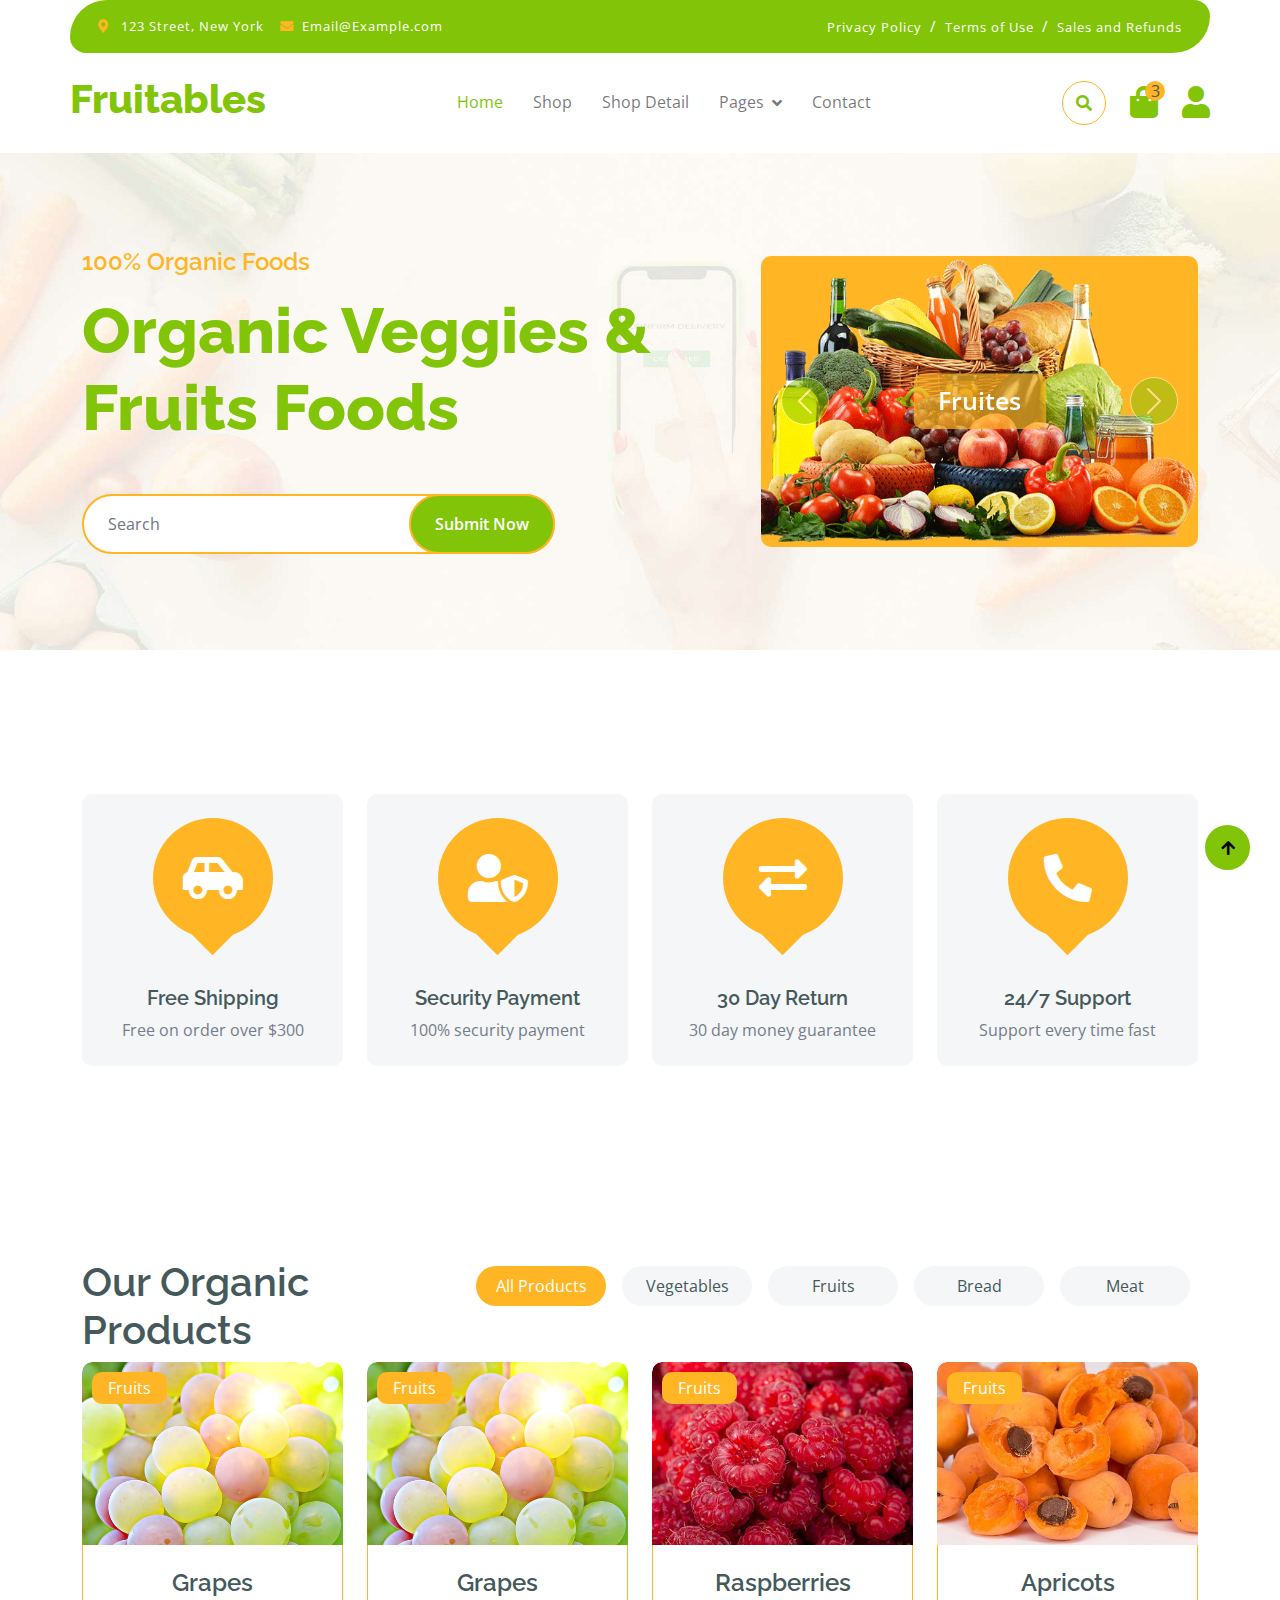
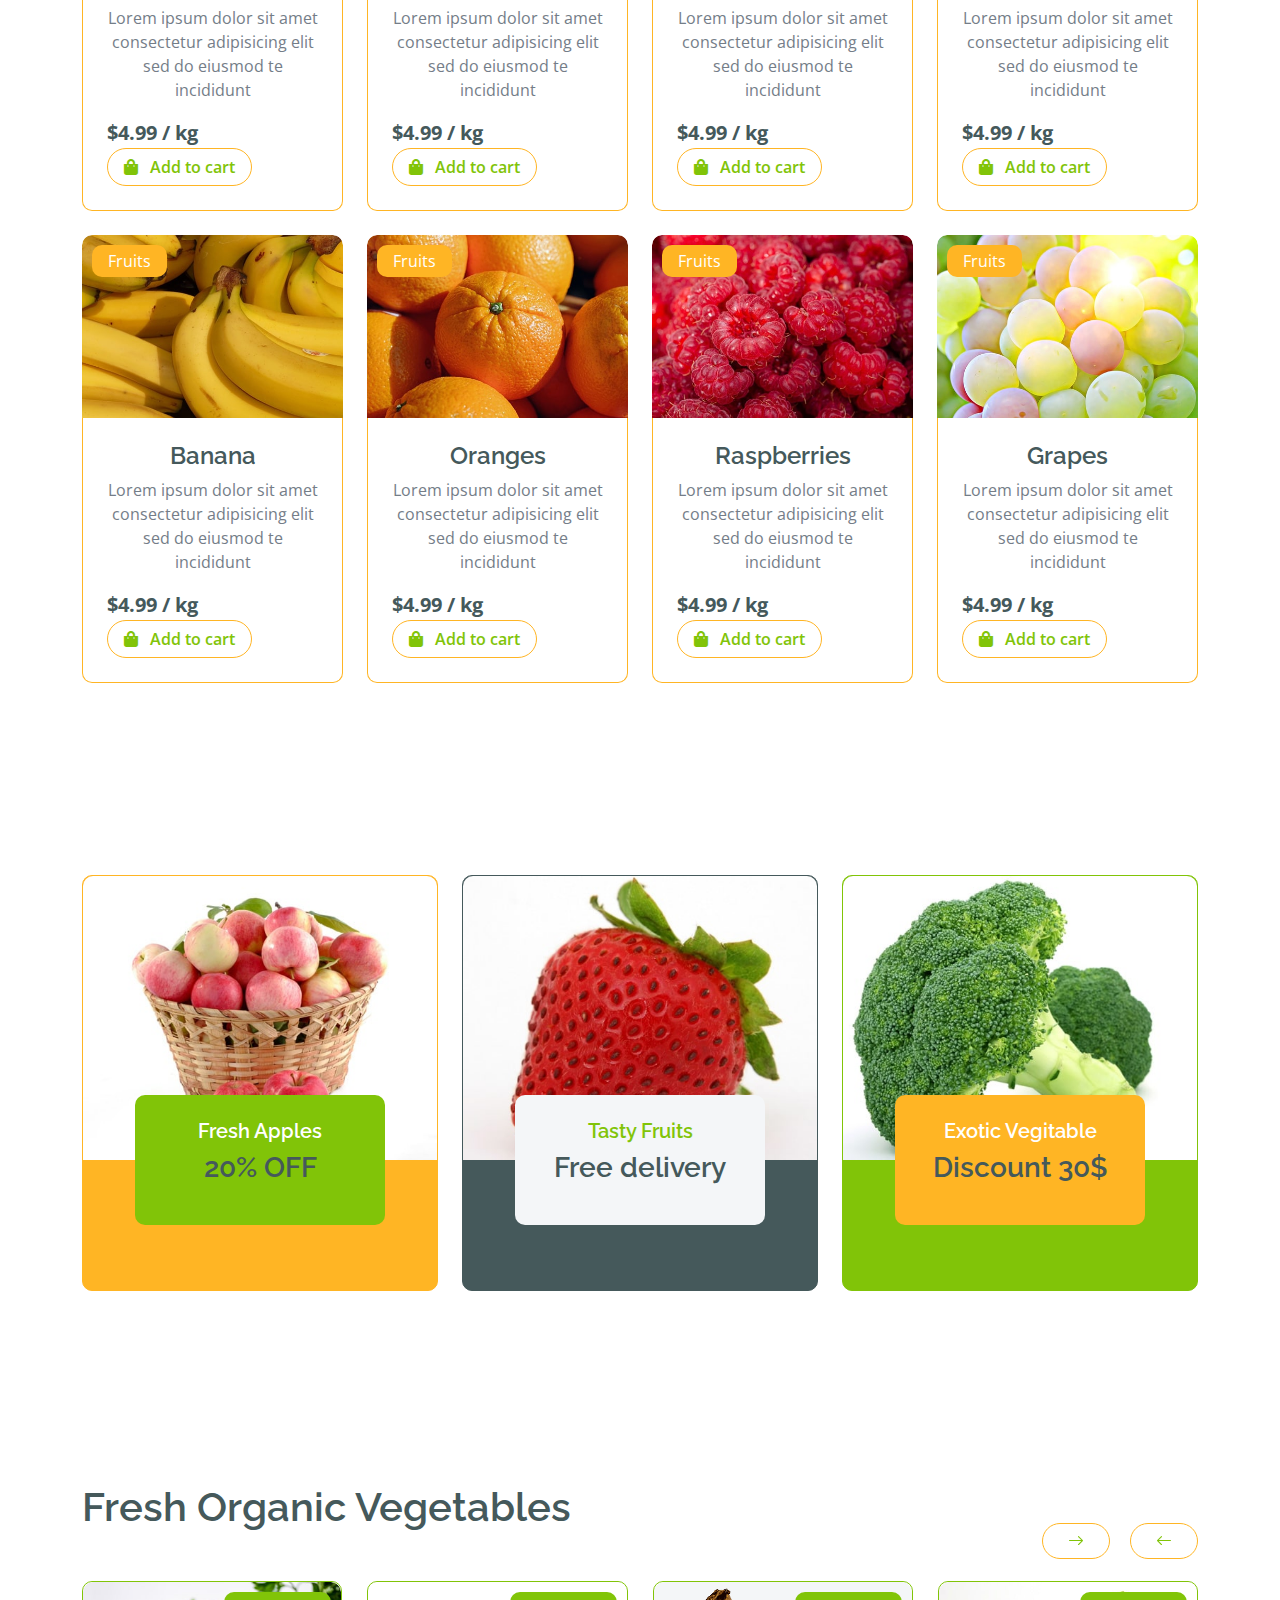
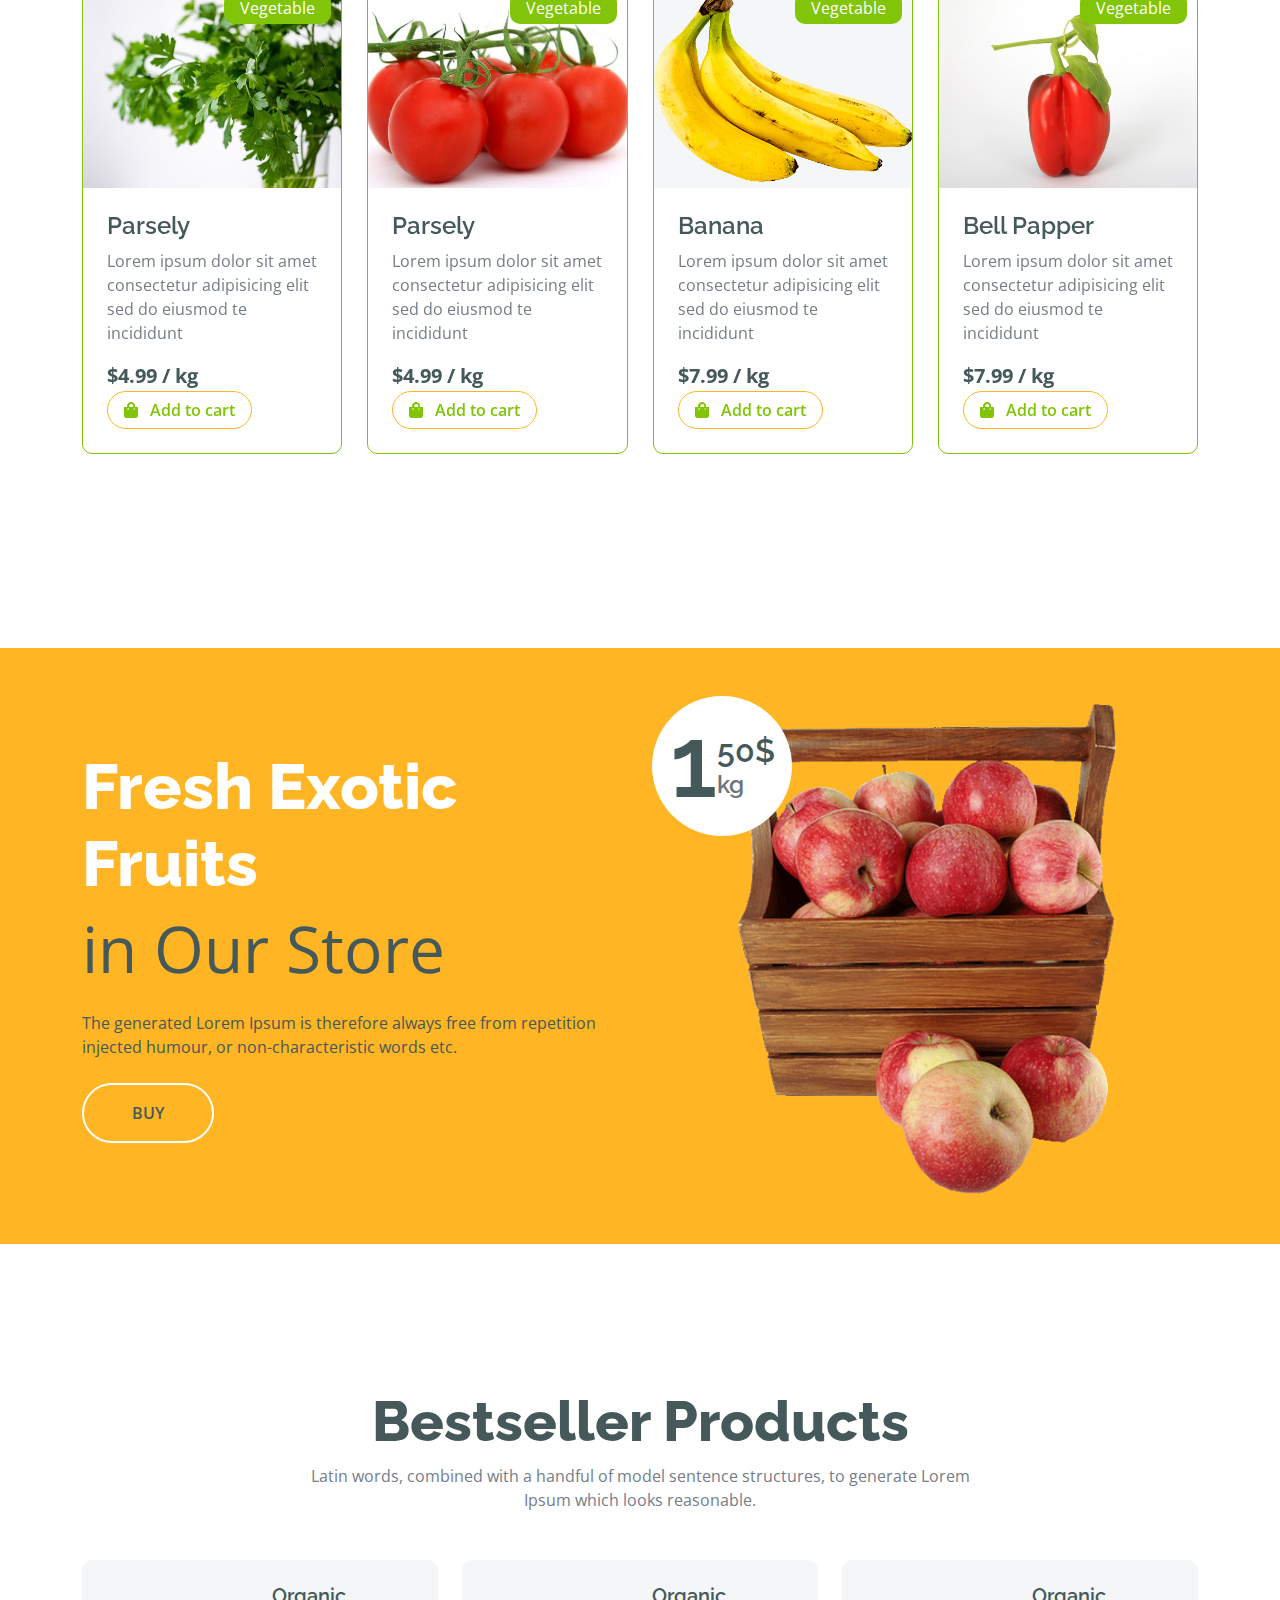
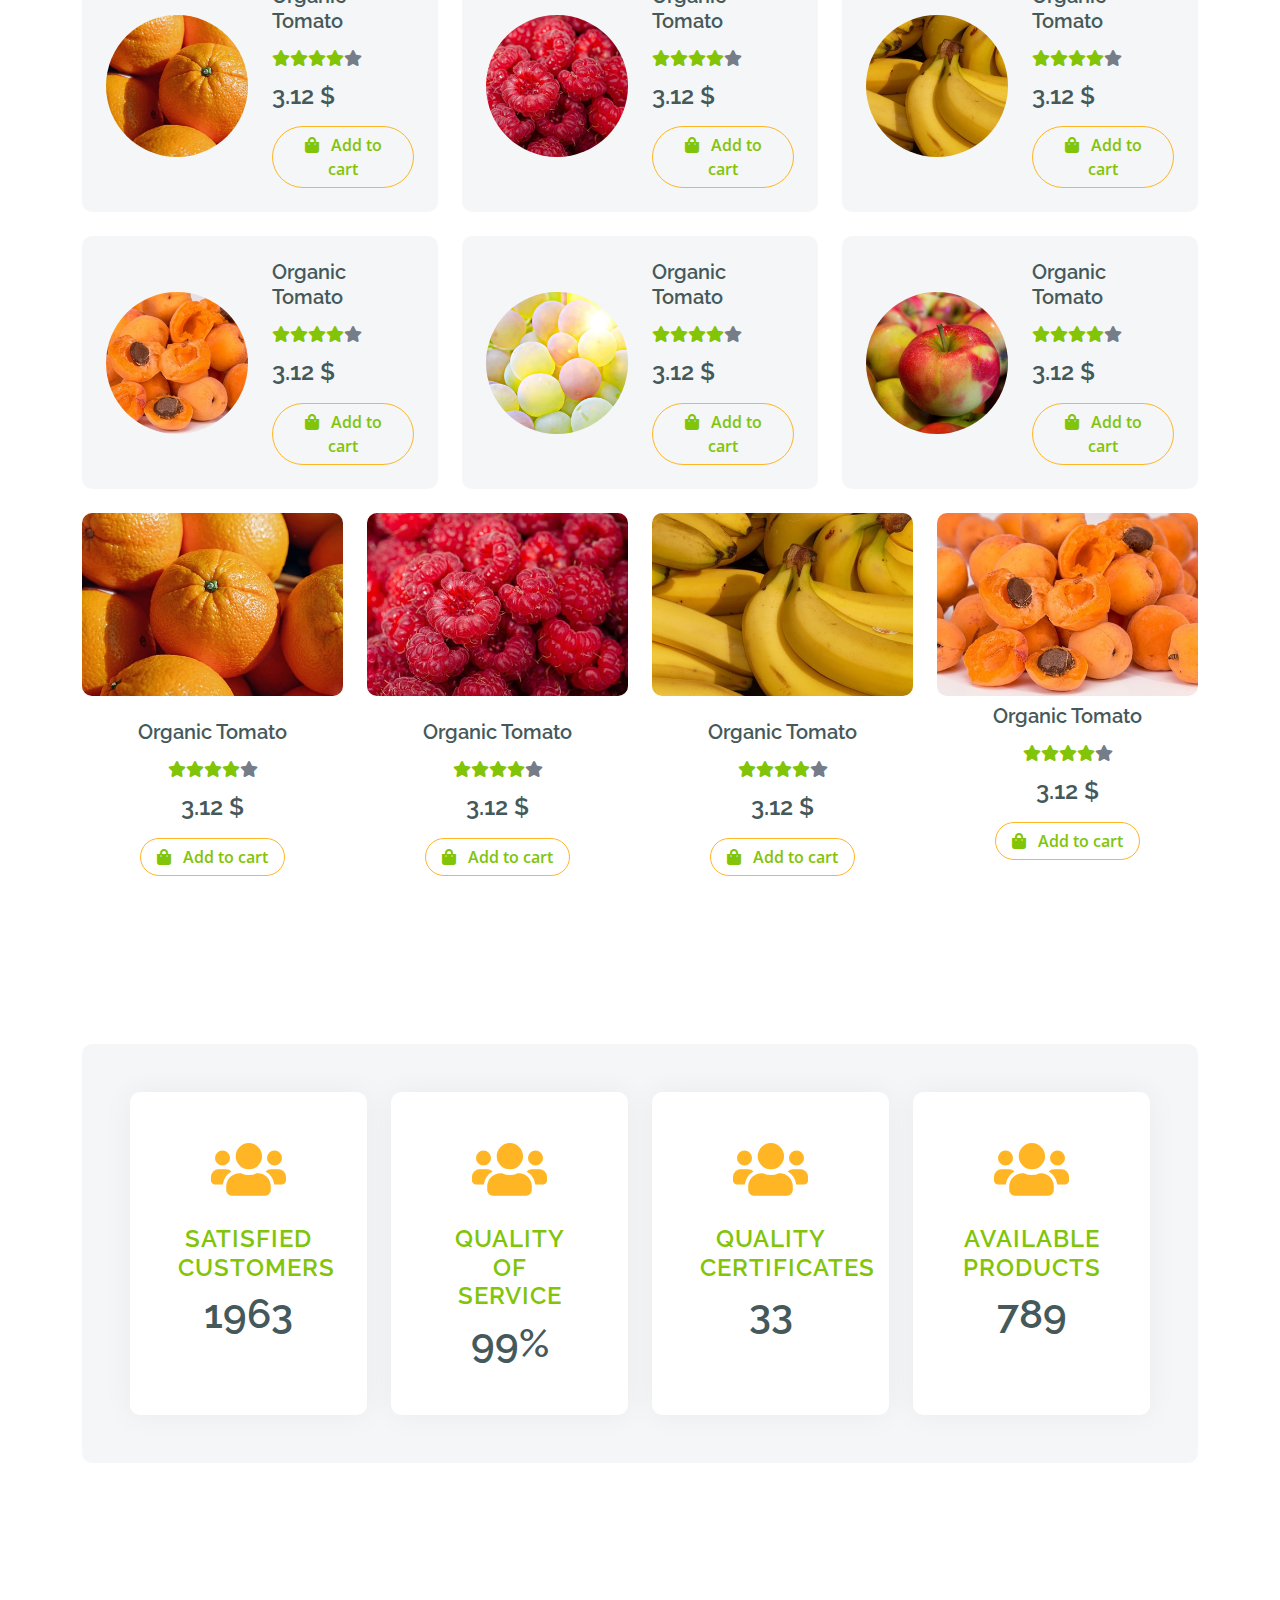
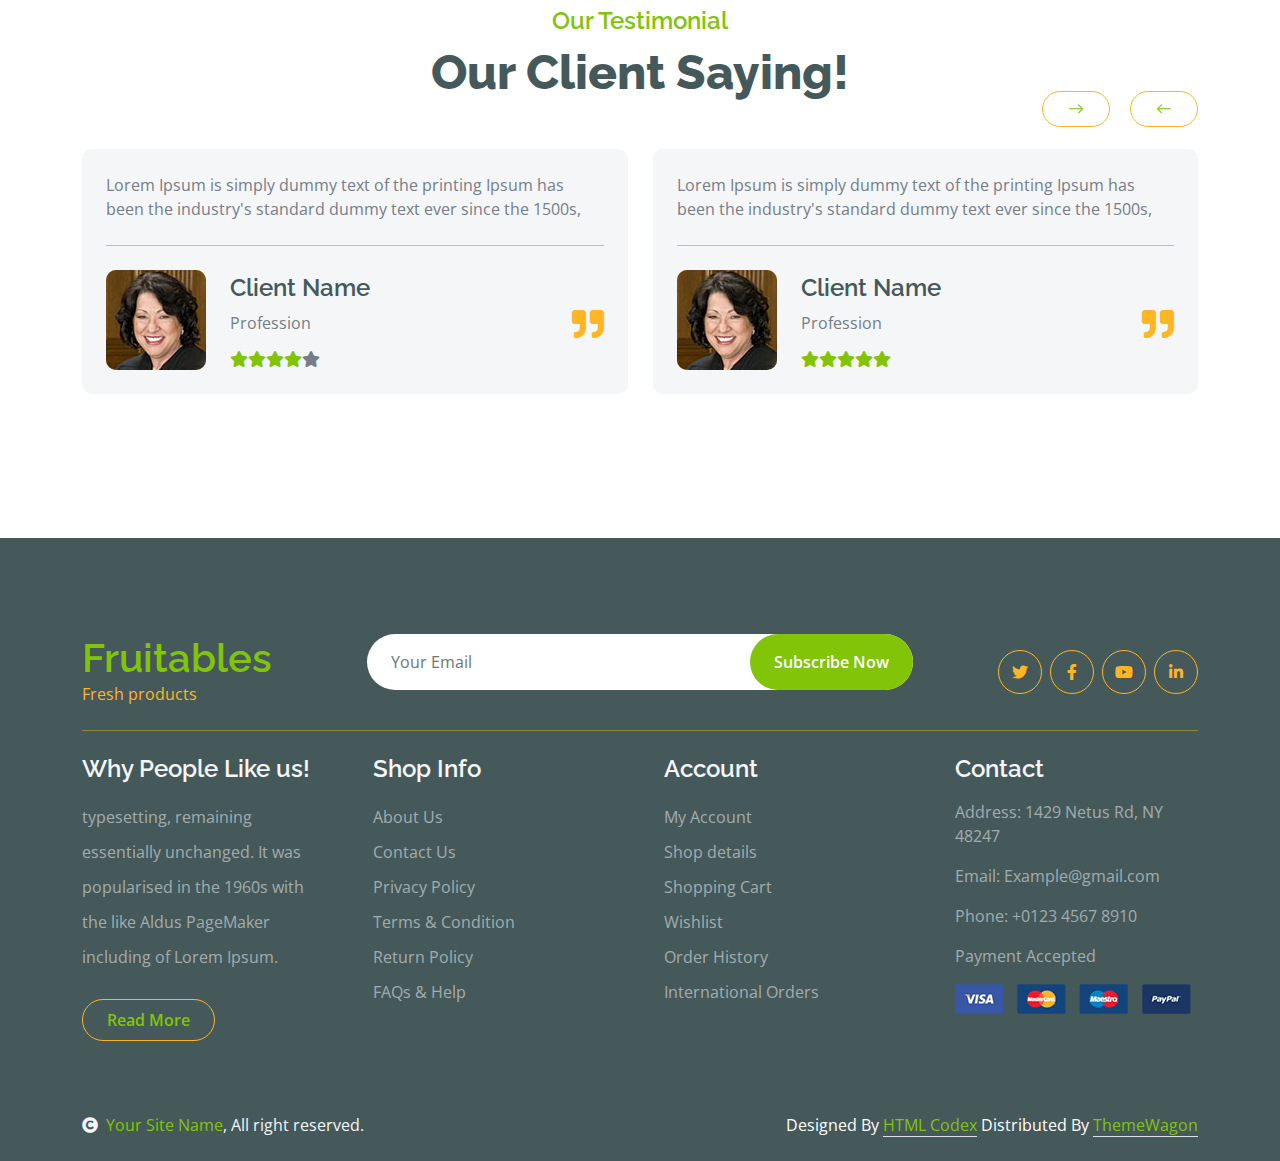
==== template/fruitables-1.0.0/index.html @ 0a528266 "Gofashion" ====
<!DOCTYPE html>
<html lang="en">

    <head>
        <meta charset="utf-8">
        <title>Fruitables - Vegetable Website Template</title>
        <meta content="width=device-width, initial-scale=1.0" name="viewport">
        <meta content="" name="keywords">
        <meta content="" name="description">

        <!-- Google Web Fonts -->
        <link rel="preconnect" href="https://fonts.googleapis.com">
        <link rel="preconnect" href="https://fonts.gstatic.com" crossorigin>
        <link href="https://fonts.googleapis.com/css2?family=Open+Sans:wght@400;600&family=Raleway:wght@600;800&display=swap" rel="stylesheet"> 

        <!-- Icon Font Stylesheet -->
        <link rel="stylesheet" href="https://use.fontawesome.com/releases/v5.15.4/css/all.css"/>
        <link href="https://cdn.jsdelivr.net/npm/bootstrap-icons@1.4.1/font/bootstrap-icons.css" rel="stylesheet">

        <!-- Libraries Stylesheet -->
        <link href="lib/lightbox/css/lightbox.min.css" rel="stylesheet">
        <link href="lib/owlcarousel/assets/owl.carousel.min.css" rel="stylesheet">


        <!-- Customized Bootstrap Stylesheet -->
        <link href="css/bootstrap.min.css" rel="stylesheet">

        <!-- Template Stylesheet -->
        <link href="css/style.css" rel="stylesheet">
    </head>

    <body>

        <!-- Spinner Start -->
        <div id="spinner" class="show w-100 vh-100 bg-white position-fixed translate-middle top-50 start-50  d-flex align-items-center justify-content-center">
            <div class="spinner-grow text-primary" role="status"></div>
        </div>
        <!-- Spinner End -->


        <!-- Navbar start -->
        <div class="container-fluid fixed-top">
            <div class="container topbar bg-primary d-none d-lg-block">
                <div class="d-flex justify-content-between">
                    <div class="top-info ps-2">
                        <small class="me-3"><i class="fas fa-map-marker-alt me-2 text-secondary"></i> <a href="#" class="text-white">123 Street, New York</a></small>
                        <small class="me-3"><i class="fas fa-envelope me-2 text-secondary"></i><a href="#" class="text-white">Email@Example.com</a></small>
                    </div>
                    <div class="top-link pe-2">
                        <a href="#" class="text-white"><small class="text-white mx-2">Privacy Policy</small>/</a>
                        <a href="#" class="text-white"><small class="text-white mx-2">Terms of Use</small>/</a>
                        <a href="#" class="text-white"><small class="text-white ms-2">Sales and Refunds</small></a>
                    </div>
                </div>
            </div>
            <div class="container px-0">
                <nav class="navbar navbar-light bg-white navbar-expand-xl">
                    <a href="index.html" class="navbar-brand"><h1 class="text-primary display-6">Fruitables</h1></a>
                    <button class="navbar-toggler py-2 px-3" type="button" data-bs-toggle="collapse" data-bs-target="#navbarCollapse">
                        <span class="fa fa-bars text-primary"></span>
                    </button>
                    <div class="collapse navbar-collapse bg-white" id="navbarCollapse">
                        <div class="navbar-nav mx-auto">
                            <a href="index.html" class="nav-item nav-link active">Home</a>
                            <a href="shop.html" class="nav-item nav-link">Shop</a>
                            <a href="shop-detail.html" class="nav-item nav-link">Shop Detail</a>
                            <div class="nav-item dropdown">
                                <a href="#" class="nav-link dropdown-toggle" data-bs-toggle="dropdown">Pages</a>
                                <div class="dropdown-menu m-0 bg-secondary rounded-0">
                                    <a href="cart.html" class="dropdown-item">Cart</a>
                                    <a href="chackout.html" class="dropdown-item">Chackout</a>
                                    <a href="testimonial.html" class="dropdown-item">Testimonial</a>
                                    <a href="404.html" class="dropdown-item">404 Page</a>
                                </div>
                            </div>
                            <a href="contact.html" class="nav-item nav-link">Contact</a>
                        </div>
                        <div class="d-flex m-3 me-0">
                            <button class="btn-search btn border border-secondary btn-md-square rounded-circle bg-white me-4" data-bs-toggle="modal" data-bs-target="#searchModal"><i class="fas fa-search text-primary"></i></button>
                            <a href="#" class="position-relative me-4 my-auto">
                                <i class="fa fa-shopping-bag fa-2x"></i>
                                <span class="position-absolute bg-secondary rounded-circle d-flex align-items-center justify-content-center text-dark px-1" style="top: -5px; left: 15px; height: 20px; min-width: 20px;">3</span>
                            </a>
                            <a href="#" class="my-auto">
                                <i class="fas fa-user fa-2x"></i>
                            </a>
                        </div>
                    </div>
                </nav>
            </div>
        </div>
        <!-- Navbar End -->


        <!-- Modal Search Start -->
        <div class="modal fade" id="searchModal" tabindex="-1" aria-labelledby="exampleModalLabel" aria-hidden="true">
            <div class="modal-dialog modal-fullscreen">
                <div class="modal-content rounded-0">
                    <div class="modal-header">
                        <h5 class="modal-title" id="exampleModalLabel">Search by keyword</h5>
                        <button type="button" class="btn-close" data-bs-dismiss="modal" aria-label="Close"></button>
                    </div>
                    <div class="modal-body d-flex align-items-center">
                        <div class="input-group w-75 mx-auto d-flex">
                            <input type="search" class="form-control p-3" placeholder="keywords" aria-describedby="search-icon-1">
                            <span id="search-icon-1" class="input-group-text p-3"><i class="fa fa-search"></i></span>
                        </div>
                    </div>
                </div>
            </div>
        </div>
        <!-- Modal Search End -->


        <!-- Hero Start -->
        <div class="container-fluid py-5 mb-5 hero-header">
            <div class="container py-5">
                <div class="row g-5 align-items-center">
                    <div class="col-md-12 col-lg-7">
                        <h4 class="mb-3 text-secondary">100% Organic Foods</h4>
                        <h1 class="mb-5 display-3 text-primary">Organic Veggies & Fruits Foods</h1>
                        <div class="position-relative mx-auto">
                            <input class="form-control border-2 border-secondary w-75 py-3 px-4 rounded-pill" type="number" placeholder="Search">
                            <button type="submit" class="btn btn-primary border-2 border-secondary py-3 px-4 position-absolute rounded-pill text-white h-100" style="top: 0; right: 25%;">Submit Now</button>
                        </div>
                    </div>
                    <div class="col-md-12 col-lg-5">
                        <div id="carouselId" class="carousel slide position-relative" data-bs-ride="carousel">
                            <div class="carousel-inner" role="listbox">
                                <div class="carousel-item active rounded">
                                    <img src="img/hero-img-1.png" class="img-fluid w-100 h-100 bg-secondary rounded" alt="First slide">
                                    <a href="#" class="btn px-4 py-2 text-white rounded">Fruites</a>
                                </div>
                                <div class="carousel-item rounded">
                                    <img src="img/hero-img-2.jpg" class="img-fluid w-100 h-100 rounded" alt="Second slide">
                                    <a href="#" class="btn px-4 py-2 text-white rounded">Vesitables</a>
                                </div>
                            </div>
                            <button class="carousel-control-prev" type="button" data-bs-target="#carouselId" data-bs-slide="prev">
                                <span class="carousel-control-prev-icon" aria-hidden="true"></span>
                                <span class="visually-hidden">Previous</span>
                            </button>
                            <button class="carousel-control-next" type="button" data-bs-target="#carouselId" data-bs-slide="next">
                                <span class="carousel-control-next-icon" aria-hidden="true"></span>
                                <span class="visually-hidden">Next</span>
                            </button>
                        </div>
                    </div>
                </div>
            </div>
        </div>
        <!-- Hero End -->


        <!-- Featurs Section Start -->
        <div class="container-fluid featurs py-5">
            <div class="container py-5">
                <div class="row g-4">
                    <div class="col-md-6 col-lg-3">
                        <div class="featurs-item text-center rounded bg-light p-4">
                            <div class="featurs-icon btn-square rounded-circle bg-secondary mb-5 mx-auto">
                                <i class="fas fa-car-side fa-3x text-white"></i>
                            </div>
                            <div class="featurs-content text-center">
                                <h5>Free Shipping</h5>
                                <p class="mb-0">Free on order over $300</p>
                            </div>
                        </div>
                    </div>
                    <div class="col-md-6 col-lg-3">
                        <div class="featurs-item text-center rounded bg-light p-4">
                            <div class="featurs-icon btn-square rounded-circle bg-secondary mb-5 mx-auto">
                                <i class="fas fa-user-shield fa-3x text-white"></i>
                            </div>
                            <div class="featurs-content text-center">
                                <h5>Security Payment</h5>
                                <p class="mb-0">100% security payment</p>
                            </div>
                        </div>
                    </div>
                    <div class="col-md-6 col-lg-3">
                        <div class="featurs-item text-center rounded bg-light p-4">
                            <div class="featurs-icon btn-square rounded-circle bg-secondary mb-5 mx-auto">
                                <i class="fas fa-exchange-alt fa-3x text-white"></i>
                            </div>
                            <div class="featurs-content text-center">
                                <h5>30 Day Return</h5>
                                <p class="mb-0">30 day money guarantee</p>
                            </div>
                        </div>
                    </div>
                    <div class="col-md-6 col-lg-3">
                        <div class="featurs-item text-center rounded bg-light p-4">
                            <div class="featurs-icon btn-square rounded-circle bg-secondary mb-5 mx-auto">
                                <i class="fa fa-phone-alt fa-3x text-white"></i>
                            </div>
                            <div class="featurs-content text-center">
                                <h5>24/7 Support</h5>
                                <p class="mb-0">Support every time fast</p>
                            </div>
                        </div>
                    </div>
                </div>
            </div>
        </div>
        <!-- Featurs Section End -->


        <!-- Fruits Shop Start-->
        <div class="container-fluid fruite py-5">
            <div class="container py-5">
                <div class="tab-class text-center">
                    <div class="row g-4">
                        <div class="col-lg-4 text-start">
                            <h1>Our Organic Products</h1>
                        </div>
                        <div class="col-lg-8 text-end">
                            <ul class="nav nav-pills d-inline-flex text-center mb-5">
                                <li class="nav-item">
                                    <a class="d-flex m-2 py-2 bg-light rounded-pill active" data-bs-toggle="pill" href="#tab-1">
                                        <span class="text-dark" style="width: 130px;">All Products</span>
                                    </a>
                                </li>
                                <li class="nav-item">
                                    <a class="d-flex py-2 m-2 bg-light rounded-pill" data-bs-toggle="pill" href="#tab-2">
                                        <span class="text-dark" style="width: 130px;">Vegetables</span>
                                    </a>
                                </li>
                                <li class="nav-item">
                                    <a class="d-flex m-2 py-2 bg-light rounded-pill" data-bs-toggle="pill" href="#tab-3">
                                        <span class="text-dark" style="width: 130px;">Fruits</span>
                                    </a>
                                </li>
                                <li class="nav-item">
                                    <a class="d-flex m-2 py-2 bg-light rounded-pill" data-bs-toggle="pill" href="#tab-4">
                                        <span class="text-dark" style="width: 130px;">Bread</span>
                                    </a>
                                </li>
                                <li class="nav-item">
                                    <a class="d-flex m-2 py-2 bg-light rounded-pill" data-bs-toggle="pill" href="#tab-5">
                                        <span class="text-dark" style="width: 130px;">Meat</span>
                                    </a>
                                </li>
                            </ul>
                        </div>
                    </div>
                    <div class="tab-content">
                        <div id="tab-1" class="tab-pane fade show p-0 active">
                            <div class="row g-4">
                                <div class="col-lg-12">
                                    <div class="row g-4">
                                        <div class="col-md-6 col-lg-4 col-xl-3">
                                            <div class="rounded position-relative fruite-item">
                                                <div class="fruite-img">
                                                    <img src="img/fruite-item-5.jpg" class="img-fluid w-100 rounded-top" alt="">
                                                </div>
                                                <div class="text-white bg-secondary px-3 py-1 rounded position-absolute" style="top: 10px; left: 10px;">Fruits</div>
                                                <div class="p-4 border border-secondary border-top-0 rounded-bottom">
                                                    <h4>Grapes</h4>
                                                    <p>Lorem ipsum dolor sit amet consectetur adipisicing elit sed do eiusmod te incididunt</p>
                                                    <div class="d-flex justify-content-between flex-lg-wrap">
                                                        <p class="text-dark fs-5 fw-bold mb-0">$4.99 / kg</p>
                                                        <a href="#" class="btn border border-secondary rounded-pill px-3 text-primary"><i class="fa fa-shopping-bag me-2 text-primary"></i> Add to cart</a>
                                                    </div>
                                                </div>
                                            </div>
                                        </div>
                                        <div class="col-md-6 col-lg-4 col-xl-3">
                                            <div class="rounded position-relative fruite-item">
                                                <div class="fruite-img">
                                                    <img src="img/fruite-item-5.jpg" class="img-fluid w-100 rounded-top" alt="">
                                                </div>
                                                <div class="text-white bg-secondary px-3 py-1 rounded position-absolute" style="top: 10px; left: 10px;">Fruits</div>
                                                <div class="p-4 border border-secondary border-top-0 rounded-bottom">
                                                    <h4>Grapes</h4>
                                                    <p>Lorem ipsum dolor sit amet consectetur adipisicing elit sed do eiusmod te incididunt</p>
                                                    <div class="d-flex justify-content-between flex-lg-wrap">
                                                        <p class="text-dark fs-5 fw-bold mb-0">$4.99 / kg</p>
                                                        <a href="#" class="btn border border-secondary rounded-pill px-3 text-primary"><i class="fa fa-shopping-bag me-2 text-primary"></i> Add to cart</a>
                                                    </div>
                                                </div>
                                            </div>
                                        </div>
                                        <div class="col-md-6 col-lg-4 col-xl-3">
                                            <div class="rounded position-relative fruite-item">
                                                <div class="fruite-img">
                                                    <img src="img/fruite-item-2.jpg" class="img-fluid w-100 rounded-top" alt="">
                                                </div>
                                                <div class="text-white bg-secondary px-3 py-1 rounded position-absolute" style="top: 10px; left: 10px;">Fruits</div>
                                                <div class="p-4 border border-secondary border-top-0 rounded-bottom">
                                                    <h4>Raspberries</h4>
                                                    <p>Lorem ipsum dolor sit amet consectetur adipisicing elit sed do eiusmod te incididunt</p>
                                                    <div class="d-flex justify-content-between flex-lg-wrap">
                                                        <p class="text-dark fs-5 fw-bold mb-0">$4.99 / kg</p>
                                                        <a href="#" class="btn border border-secondary rounded-pill px-3 text-primary"><i class="fa fa-shopping-bag me-2 text-primary"></i> Add to cart</a>
                                                    </div>
                                                </div>
                                            </div>
                                        </div>
                                        <div class="col-md-6 col-lg-4 col-xl-3">
                                            <div class="rounded position-relative fruite-item">
                                                <div class="fruite-img">
                                                    <img src="img/fruite-item-4.jpg" class="img-fluid w-100 rounded-top" alt="">
                                                </div>
                                                <div class="text-white bg-secondary px-3 py-1 rounded position-absolute" style="top: 10px; left: 10px;">Fruits</div>
                                                <div class="p-4 border border-secondary border-top-0 rounded-bottom">
                                                    <h4>Apricots</h4>
                                                    <p>Lorem ipsum dolor sit amet consectetur adipisicing elit sed do eiusmod te incididunt</p>
                                                    <div class="d-flex justify-content-between flex-lg-wrap">
                                                        <p class="text-dark fs-5 fw-bold mb-0">$4.99 / kg</p>
                                                        <a href="#" class="btn border border-secondary rounded-pill px-3 text-primary"><i class="fa fa-shopping-bag me-2 text-primary"></i> Add to cart</a>
                                                    </div>
                                                </div>
                                            </div>
                                        </div>
                                        <div class="col-md-6 col-lg-4 col-xl-3">
                                            <div class="rounded position-relative fruite-item">
                                                <div class="fruite-img">
                                                    <img src="img/fruite-item-3.jpg" class="img-fluid w-100 rounded-top" alt="">
                                                </div>
                                                <div class="text-white bg-secondary px-3 py-1 rounded position-absolute" style="top: 10px; left: 10px;">Fruits</div>
                                                <div class="p-4 border border-secondary border-top-0 rounded-bottom">
                                                    <h4>Banana</h4>
                                                    <p>Lorem ipsum dolor sit amet consectetur adipisicing elit sed do eiusmod te incididunt</p>
                                                    <div class="d-flex justify-content-between flex-lg-wrap">
                                                        <p class="text-dark fs-5 fw-bold mb-0">$4.99 / kg</p>
                                                        <a href="#" class="btn border border-secondary rounded-pill px-3 text-primary"><i class="fa fa-shopping-bag me-2 text-primary"></i> Add to cart</a>
                                                    </div>
                                                </div>
                                            </div>
                                        </div>
                                        <div class="col-md-6 col-lg-4 col-xl-3">
                                            <div class="rounded position-relative fruite-item">
                                                <div class="fruite-img">
                                                    <img src="img/fruite-item-1.jpg" class="img-fluid w-100 rounded-top" alt="">
                                                </div>
                                                <div class="text-white bg-secondary px-3 py-1 rounded position-absolute" style="top: 10px; left: 10px;">Fruits</div>
                                                <div class="p-4 border border-secondary border-top-0 rounded-bottom">
                                                    <h4>Oranges</h4>
                                                    <p>Lorem ipsum dolor sit amet consectetur adipisicing elit sed do eiusmod te incididunt</p>
                                                    <div class="d-flex justify-content-between flex-lg-wrap">
                                                        <p class="text-dark fs-5 fw-bold mb-0">$4.99 / kg</p>
                                                        <a href="#" class="btn border border-secondary rounded-pill px-3 text-primary"><i class="fa fa-shopping-bag me-2 text-primary"></i> Add to cart</a>
                                                    </div>
                                                </div>
                                            </div>
                                        </div>
                                        <div class="col-md-6 col-lg-4 col-xl-3">
                                            <div class="rounded position-relative fruite-item">
                                                <div class="fruite-img">
                                                    <img src="img/fruite-item-2.jpg" class="img-fluid w-100 rounded-top" alt="">
                                                </div>
                                                <div class="text-white bg-secondary px-3 py-1 rounded position-absolute" style="top: 10px; left: 10px;">Fruits</div>
                                                <div class="p-4 border border-secondary border-top-0 rounded-bottom">
                                                    <h4>Raspberries</h4>
                                                    <p>Lorem ipsum dolor sit amet consectetur adipisicing elit sed do eiusmod te incididunt</p>
                                                    <div class="d-flex justify-content-between flex-lg-wrap">
                                                        <p class="text-dark fs-5 fw-bold mb-0">$4.99 / kg</p>
                                                        <a href="#" class="btn border border-secondary rounded-pill px-3 text-primary"><i class="fa fa-shopping-bag me-2 text-primary"></i> Add to cart</a>
                                                    </div>
                                                </div>
                                            </div>
                                        </div>
                                        <div class="col-md-6 col-lg-4 col-xl-3">
                                            <div class="rounded position-relative fruite-item">
                                                <div class="fruite-img">
                                                    <img src="img/fruite-item-5.jpg" class="img-fluid w-100 rounded-top" alt="">
                                                </div>
                                                <div class="text-white bg-secondary px-3 py-1 rounded position-absolute" style="top: 10px; left: 10px;">Fruits</div>
                                                <div class="p-4 border border-secondary border-top-0 rounded-bottom">
                                                    <h4>Grapes</h4>
                                                    <p>Lorem ipsum dolor sit amet consectetur adipisicing elit sed do eiusmod te incididunt</p>
                                                    <div class="d-flex justify-content-between flex-lg-wrap">
                                                        <p class="text-dark fs-5 fw-bold mb-0">$4.99 / kg</p>
                                                        <a href="#" class="btn border border-secondary rounded-pill px-3 text-primary"><i class="fa fa-shopping-bag me-2 text-primary"></i> Add to cart</a>
                                                    </div>
                                                </div>
                                            </div>
                                        </div>
                                    </div>
                                </div>
                            </div>
                        </div>
                        <div id="tab-2" class="tab-pane fade show p-0">
                            <div class="row g-4">
                                <div class="col-lg-12">
                                    <div class="row g-4">
                                        <div class="col-md-6 col-lg-4 col-xl-3">
                                            <div class="rounded position-relative fruite-item">
                                                <div class="fruite-img">
                                                    <img src="img/fruite-item-5.jpg" class="img-fluid w-100 rounded-top" alt="">
                                                </div>
                                                <div class="text-white bg-secondary px-3 py-1 rounded position-absolute" style="top: 10px; left: 10px;">Fruits</div>
                                                <div class="p-4 border border-secondary border-top-0 rounded-bottom">
                                                    <h4>Grapes</h4>
                                                    <p>Lorem ipsum dolor sit amet consectetur adipisicing elit sed do eiusmod te incididunt</p>
                                                    <div class="d-flex justify-content-between flex-lg-wrap">
                                                        <p class="text-dark fs-5 fw-bold mb-0">$4.99 / kg</p>
                                                        <a href="#" class="btn border border-secondary rounded-pill px-3 text-primary"><i class="fa fa-shopping-bag me-2 text-primary"></i> Add to cart</a>
                                                    </div>
                                                </div>
                                            </div>
                                        </div>
                                        <div class="col-md-6 col-lg-4 col-xl-3">
                                            <div class="rounded position-relative fruite-item">
                                                <div class="fruite-img">
                                                    <img src="img/fruite-item-2.jpg" class="img-fluid w-100 rounded-top" alt="">
                                                </div>
                                                <div class="text-white bg-secondary px-3 py-1 rounded position-absolute" style="top: 10px; left: 10px;">Fruits</div>
                                                <div class="p-4 border border-secondary border-top-0 rounded-bottom">
                                                    <h4>Raspberries</h4>
                                                    <p>Lorem ipsum dolor sit amet consectetur adipisicing elit sed do eiusmod te incididunt</p>
                                                    <div class="d-flex justify-content-between flex-lg-wrap">
                                                        <p class="text-dark fs-5 fw-bold mb-0">$4.99 / kg</p>
                                                        <a href="#" class="btn border border-secondary rounded-pill px-3 text-primary"><i class="fa fa-shopping-bag me-2 text-primary"></i> Add to cart</a>
                                                    </div>
                                                </div>
                                            </div>
                                        </div>
                                    </div>
                                </div>
                            </div>
                        </div>
                        <div id="tab-3" class="tab-pane fade show p-0">
                            <div class="row g-4">
                                <div class="col-lg-12">
                                    <div class="row g-4">
                                        <div class="col-md-6 col-lg-4 col-xl-3">
                                            <div class="rounded position-relative fruite-item">
                                                <div class="fruite-img">
                                                    <img src="img/fruite-item-1.jpg" class="img-fluid w-100 rounded-top" alt="">
                                                </div>
                                                <div class="text-white bg-secondary px-3 py-1 rounded position-absolute" style="top: 10px; left: 10px;">Fruits</div>
                                                <div class="p-4 border border-secondary border-top-0 rounded-bottom">
                                                    <h4>Oranges</h4>
                                                    <p>Lorem ipsum dolor sit amet consectetur adipisicing elit sed do eiusmod te incididunt</p>
                                                    <div class="d-flex justify-content-between flex-lg-wrap">
                                                        <p class="text-dark fs-5 fw-bold mb-0">$4.99 / kg</p>
                                                        <a href="#" class="btn border border-secondary rounded-pill px-3 text-primary"><i class="fa fa-shopping-bag me-2 text-primary"></i> Add to cart</a>
                                                    </div>
                                                </div>
                                            </div>
                                        </div>
                                        <div class="col-md-6 col-lg-4 col-xl-3">
                                            <div class="rounded position-relative fruite-item">
                                                <div class="fruite-img">
                                                    <img src="img/fruite-item-6.jpg" class="img-fluid w-100 rounded-top" alt="">
                                                </div>
                                                <div class="text-white bg-secondary px-3 py-1 rounded position-absolute" style="top: 10px; left: 10px;">Fruits</div>
                                                <div class="p-4 border border-secondary border-top-0 rounded-bottom">
                                                    <h4>Apple</h4>
                                                    <p>Lorem ipsum dolor sit amet consectetur adipisicing elit sed do eiusmod te incididunt</p>
                                                    <div class="d-flex justify-content-between flex-lg-wrap">
                                                        <p class="text-dark fs-5 fw-bold mb-0">$4.99 / kg</p>
                                                        <a href="#" class="btn border border-secondary rounded-pill px-3 text-primary"><i class="fa fa-shopping-bag me-2 text-primary"></i> Add to cart</a>
                                                    </div>
                                                </div>
                                            </div>
                                        </div>
                                    </div>
                                </div>
                            </div>
                        </div>
                        <div id="tab-4" class="tab-pane fade show p-0">
                            <div class="row g-4">
                                <div class="col-lg-12">
                                    <div class="row g-4">
                                        <div class="col-md-6 col-lg-4 col-xl-3">
                                            <div class="rounded position-relative fruite-item">
                                                <div class="fruite-img">
                                                    <img src="img/fruite-item-5.jpg" class="img-fluid w-100 rounded-top" alt="">
                                                </div>
                                                <div class="text-white bg-secondary px-3 py-1 rounded position-absolute" style="top: 10px; left: 10px;">Fruits</div>
                                                <div class="p-4 border border-secondary border-top-0 rounded-bottom">
                                                    <h4>Grapes</h4>
                                                    <p>Lorem ipsum dolor sit amet consectetur adipisicing elit sed do eiusmod te incididunt</p>
                                                    <div class="d-flex justify-content-between flex-lg-wrap">
                                                        <p class="text-dark fs-5 fw-bold mb-0">$4.99 / kg</p>
                                                        <a href="#" class="btn border border-secondary rounded-pill px-3 text-primary"><i class="fa fa-shopping-bag me-2 text-primary"></i> Add to cart</a>
                                                    </div>
                                                </div>
                                            </div>
                                        </div>
                                        <div class="col-md-6 col-lg-4 col-xl-3">
                                            <div class="rounded position-relative fruite-item">
                                                <div class="fruite-img">
                                                    <img src="img/fruite-item-4.jpg" class="img-fluid w-100 rounded-top" alt="">
                                                </div>
                                                <div class="text-white bg-secondary px-3 py-1 rounded position-absolute" style="top: 10px; left: 10px;">Fruits</div>
                                                <div class="p-4 border border-secondary border-top-0 rounded-bottom">
                                                    <h4>Apricots</h4>
                                                    <p>Lorem ipsum dolor sit amet consectetur adipisicing elit sed do eiusmod te incididunt</p>
                                                    <div class="d-flex justify-content-between flex-lg-wrap">
                                                        <p class="text-dark fs-5 fw-bold mb-0">$4.99 / kg</p>
                                                        <a href="#" class="btn border border-secondary rounded-pill px-3 text-primary"><i class="fa fa-shopping-bag me-2 text-primary"></i> Add to cart</a>
                                                    </div>
                                                </div>
                                            </div>
                                        </div>
                                    </div>
                                </div>
                            </div>
                        </div>
                        <div id="tab-5" class="tab-pane fade show p-0">
                            <div class="row g-4">
                                <div class="col-lg-12">
                                    <div class="row g-4">
                                        <div class="col-md-6 col-lg-4 col-xl-3">
                                            <div class="rounded position-relative fruite-item">
                                                <div class="fruite-img">
                                                    <img src="img/fruite-item-3.jpg" class="img-fluid w-100 rounded-top" alt="">
                                                </div>
                                                <div class="text-white bg-secondary px-3 py-1 rounded position-absolute" style="top: 10px; left: 10px;">Fruits</div>
                                                <div class="p-4 border border-secondary border-top-0 rounded-bottom">
                                                    <h4>Banana</h4>
                                                    <p>Lorem ipsum dolor sit amet consectetur adipisicing elit sed do eiusmod te incididunt</p>
                                                    <div class="d-flex justify-content-between flex-lg-wrap">
                                                        <p class="text-dark fs-5 fw-bold mb-0">$4.99 / kg</p>
                                                        <a href="#" class="btn border border-secondary rounded-pill px-3 text-primary"><i class="fa fa-shopping-bag me-2 text-primary"></i> Add to cart</a>
                                                    </div>
                                                </div>
                                            </div>
                                        </div>
                                        <div class="col-md-6 col-lg-4 col-xl-3">
                                            <div class="rounded position-relative fruite-item">
                                                <div class="fruite-img">
                                                    <img src="img/fruite-item-2.jpg" class="img-fluid w-100 rounded-top" alt="">
                                                </div>
                                                <div class="text-white bg-secondary px-3 py-1 rounded position-absolute" style="top: 10px; left: 10px;">Fruits</div>
                                                <div class="p-4 border border-secondary border-top-0 rounded-bottom">
                                                    <h4>Raspberries</h4>
                                                    <p>Lorem ipsum dolor sit amet consectetur adipisicing elit sed do eiusmod te incididunt</p>
                                                    <div class="d-flex justify-content-between flex-lg-wrap">
                                                        <p class="text-dark fs-5 fw-bold mb-0">$4.99 / kg</p>
                                                        <a href="#" class="btn border border-secondary rounded-pill px-3 text-primary"><i class="fa fa-shopping-bag me-2 text-primary"></i> Add to cart</a>
                                                    </div>
                                                </div>
                                            </div>
                                        </div>
                                        <div class="col-md-6 col-lg-4 col-xl-3">
                                            <div class="rounded position-relative fruite-item">
                                                <div class="fruite-img">
                                                    <img src="img/fruite-item-1.jpg" class="img-fluid w-100 rounded-top" alt="">
                                                </div>
                                                <div class="text-white bg-secondary px-3 py-1 rounded position-absolute" style="top: 10px; left: 10px;">Fruits</div>
                                                <div class="p-4 border border-secondary border-top-0 rounded-bottom">
                                                    <h4>Oranges</h4>
                                                    <p>Lorem ipsum dolor sit amet consectetur adipisicing elit sed do eiusmod te incididunt</p>
                                                    <div class="d-flex justify-content-between flex-lg-wrap">
                                                        <p class="text-dark fs-5 fw-bold mb-0">$4.99 / kg</p>
                                                        <a href="#" class="btn border border-secondary rounded-pill px-3 text-primary"><i class="fa fa-shopping-bag me-2 text-primary"></i> Add to cart</a>
                                                    </div>
                                                </div>
                                            </div>
                                        </div>
                                    </div>
                                </div>
                            </div>
                        </div>
                    </div>
                </div>      
            </div>
        </div>
        <!-- Fruits Shop End-->


        <!-- Featurs Start -->
        <div class="container-fluid service py-5">
            <div class="container py-5">
                <div class="row g-4 justify-content-center">
                    <div class="col-md-6 col-lg-4">
                        <a href="#">
                            <div class="service-item bg-secondary rounded border border-secondary">
                                <img src="img/featur-1.jpg" class="img-fluid rounded-top w-100" alt="">
                                <div class="px-4 rounded-bottom">
                                    <div class="service-content bg-primary text-center p-4 rounded">
                                        <h5 class="text-white">Fresh Apples</h5>
                                        <h3 class="mb-0">20% OFF</h3>
                                    </div>
                                </div>
                            </div>
                        </a>
                    </div>
                    <div class="col-md-6 col-lg-4">
                        <a href="#">
                            <div class="service-item bg-dark rounded border border-dark">
                                <img src="img/featur-2.jpg" class="img-fluid rounded-top w-100" alt="">
                                <div class="px-4 rounded-bottom">
                                    <div class="service-content bg-light text-center p-4 rounded">
                                        <h5 class="text-primary">Tasty Fruits</h5>
                                        <h3 class="mb-0">Free delivery</h3>
                                    </div>
                                </div>
                            </div>
                        </a>
                    </div>
                    <div class="col-md-6 col-lg-4">
                        <a href="#">
                            <div class="service-item bg-primary rounded border border-primary">
                                <img src="img/featur-3.jpg" class="img-fluid rounded-top w-100" alt="">
                                <div class="px-4 rounded-bottom">
                                    <div class="service-content bg-secondary text-center p-4 rounded">
                                        <h5 class="text-white">Exotic Vegitable</h5>
                                        <h3 class="mb-0">Discount 30$</h3>
                                    </div>
                                </div>
                            </div>
                        </a>
                    </div>
                </div>
            </div>
        </div>
        <!-- Featurs End -->


        <!-- Vesitable Shop Start-->
        <div class="container-fluid vesitable py-5">
            <div class="container py-5">
                <h1 class="mb-0">Fresh Organic Vegetables</h1>
                <div class="owl-carousel vegetable-carousel justify-content-center">
                    <div class="border border-primary rounded position-relative vesitable-item">
                        <div class="vesitable-img">
                            <img src="img/vegetable-item-6.jpg" class="img-fluid w-100 rounded-top" alt="">
                        </div>
                        <div class="text-white bg-primary px-3 py-1 rounded position-absolute" style="top: 10px; right: 10px;">Vegetable</div>
                        <div class="p-4 rounded-bottom">
                            <h4>Parsely</h4>
                            <p>Lorem ipsum dolor sit amet consectetur adipisicing elit sed do eiusmod te incididunt</p>
                            <div class="d-flex justify-content-between flex-lg-wrap">
                                <p class="text-dark fs-5 fw-bold mb-0">$4.99 / kg</p>
                                <a href="#" class="btn border border-secondary rounded-pill px-3 text-primary"><i class="fa fa-shopping-bag me-2 text-primary"></i> Add to cart</a>
                            </div>
                        </div>
                    </div>
                    <div class="border border-primary rounded position-relative vesitable-item">
                        <div class="vesitable-img">
                            <img src="img/vegetable-item-1.jpg" class="img-fluid w-100 rounded-top" alt="">
                        </div>
                        <div class="text-white bg-primary px-3 py-1 rounded position-absolute" style="top: 10px; right: 10px;">Vegetable</div>
                        <div class="p-4 rounded-bottom">
                            <h4>Parsely</h4>
                            <p>Lorem ipsum dolor sit amet consectetur adipisicing elit sed do eiusmod te incididunt</p>
                            <div class="d-flex justify-content-between flex-lg-wrap">
                                <p class="text-dark fs-5 fw-bold mb-0">$4.99 / kg</p>
                                <a href="#" class="btn border border-secondary rounded-pill px-3 text-primary"><i class="fa fa-shopping-bag me-2 text-primary"></i> Add to cart</a>
                            </div>
                        </div>
                    </div>
                    <div class="border border-primary rounded position-relative vesitable-item">
                        <div class="vesitable-img">
                            <img src="img/vegetable-item-3.png" class="img-fluid w-100 rounded-top bg-light" alt="">
                        </div>
                        <div class="text-white bg-primary px-3 py-1 rounded position-absolute" style="top: 10px; right: 10px;">Vegetable</div>
                        <div class="p-4 rounded-bottom">
                            <h4>Banana</h4>
                            <p>Lorem ipsum dolor sit amet consectetur adipisicing elit sed do eiusmod te incididunt</p>
                            <div class="d-flex justify-content-between flex-lg-wrap">
                                <p class="text-dark fs-5 fw-bold mb-0">$7.99 / kg</p>
                                <a href="#" class="btn border border-secondary rounded-pill px-3 text-primary"><i class="fa fa-shopping-bag me-2 text-primary"></i> Add to cart</a>
                            </div>
                        </div>
                    </div>
                    <div class="border border-primary rounded position-relative vesitable-item">
                        <div class="vesitable-img">
                            <img src="img/vegetable-item-4.jpg" class="img-fluid w-100 rounded-top" alt="">
                        </div>
                        <div class="text-white bg-primary px-3 py-1 rounded position-absolute" style="top: 10px; right: 10px;">Vegetable</div>
                        <div class="p-4 rounded-bottom">
                            <h4>Bell Papper</h4>
                            <p>Lorem ipsum dolor sit amet consectetur adipisicing elit sed do eiusmod te incididunt</p>
                            <div class="d-flex justify-content-between flex-lg-wrap">
                                <p class="text-dark fs-5 fw-bold mb-0">$7.99 / kg</p>
                                <a href="#" class="btn border border-secondary rounded-pill px-3 text-primary"><i class="fa fa-shopping-bag me-2 text-primary"></i> Add to cart</a>
                            </div>
                        </div>
                    </div>
                    <div class="border border-primary rounded position-relative vesitable-item">
                        <div class="vesitable-img">
                            <img src="img/vegetable-item-5.jpg" class="img-fluid w-100 rounded-top" alt="">
                        </div>
                        <div class="text-white bg-primary px-3 py-1 rounded position-absolute" style="top: 10px; right: 10px;">Vegetable</div>
                        <div class="p-4 rounded-bottom">
                            <h4>Potatoes</h4>
                            <p>Lorem ipsum dolor sit amet consectetur adipisicing elit sed do eiusmod te incididunt</p>
                            <div class="d-flex justify-content-between flex-lg-wrap">
                                <p class="text-dark fs-5 fw-bold mb-0">$7.99 / kg</p>
                                <a href="#" class="btn border border-secondary rounded-pill px-3 text-primary"><i class="fa fa-shopping-bag me-2 text-primary"></i> Add to cart</a>
                            </div>
                        </div>
                    </div>
                    <div class="border border-primary rounded position-relative vesitable-item">
                        <div class="vesitable-img">
                            <img src="img/vegetable-item-6.jpg" class="img-fluid w-100 rounded-top" alt="">
                        </div>
                        <div class="text-white bg-primary px-3 py-1 rounded position-absolute" style="top: 10px; right: 10px;">Vegetable</div>
                        <div class="p-4 rounded-bottom">
                            <h4>Parsely</h4>
                            <p>Lorem ipsum dolor sit amet consectetur adipisicing elit sed do eiusmod te incididunt</p>
                            <div class="d-flex justify-content-between flex-lg-wrap">
                                <p class="text-dark fs-5 fw-bold mb-0">$7.99 / kg</p>
                                <a href="#" class="btn border border-secondary rounded-pill px-3 text-primary"><i class="fa fa-shopping-bag me-2 text-primary"></i> Add to cart</a>
                            </div>
                        </div>
                    </div>
                    <div class="border border-primary rounded position-relative vesitable-item">
                        <div class="vesitable-img">
                            <img src="img/vegetable-item-5.jpg" class="img-fluid w-100 rounded-top" alt="">
                        </div>
                        <div class="text-white bg-primary px-3 py-1 rounded position-absolute" style="top: 10px; right: 10px;">Vegetable</div>
                        <div class="p-4 rounded-bottom">
                            <h4>Potatoes</h4>
                            <p>Lorem ipsum dolor sit amet consectetur adipisicing elit sed do eiusmod te incididunt</p>
                            <div class="d-flex justify-content-between flex-lg-wrap">
                                <p class="text-dark fs-5 fw-bold mb-0">$7.99 / kg</p>
                                <a href="#" class="btn border border-secondary rounded-pill px-3 text-primary"><i class="fa fa-shopping-bag me-2 text-primary"></i> Add to cart</a>
                            </div>
                        </div>
                    </div>
                    <div class="border border-primary rounded position-relative vesitable-item">
                        <div class="vesitable-img">
                            <img src="img/vegetable-item-6.jpg" class="img-fluid w-100 rounded-top" alt="">
                        </div>
                        <div class="text-white bg-primary px-3 py-1 rounded position-absolute" style="top: 10px; right: 10px;">Vegetable</div>
                        <div class="p-4 rounded-bottom">
                            <h4>Parsely</h4>
                            <p>Lorem ipsum dolor sit amet consectetur adipisicing elit sed do eiusmod te incididunt</p>
                            <div class="d-flex justify-content-between flex-lg-wrap">
                                <p class="text-dark fs-5 fw-bold mb-0">$7.99 / kg</p>
                                <a href="#" class="btn border border-secondary rounded-pill px-3 text-primary"><i class="fa fa-shopping-bag me-2 text-primary"></i> Add to cart</a>
                            </div>
                        </div>
                    </div>
                </div>
            </div>
        </div>
        <!-- Vesitable Shop End -->


        <!-- Banner Section Start-->
        <div class="container-fluid banner bg-secondary my-5">
            <div class="container py-5">
                <div class="row g-4 align-items-center">
                    <div class="col-lg-6">
                        <div class="py-4">
                            <h1 class="display-3 text-white">Fresh Exotic Fruits</h1>
                            <p class="fw-normal display-3 text-dark mb-4">in Our Store</p>
                            <p class="mb-4 text-dark">The generated Lorem Ipsum is therefore always free from repetition injected humour, or non-characteristic words etc.</p>
                            <a href="#" class="banner-btn btn border-2 border-white rounded-pill text-dark py-3 px-5">BUY</a>
                        </div>
                    </div>
                    <div class="col-lg-6">
                        <div class="position-relative">
                            <img src="img/baner-1.png" class="img-fluid w-100 rounded" alt="">
                            <div class="d-flex align-items-center justify-content-center bg-white rounded-circle position-absolute" style="width: 140px; height: 140px; top: 0; left: 0;">
                                <h1 style="font-size: 100px;">1</h1>
                                <div class="d-flex flex-column">
                                    <span class="h2 mb-0">50$</span>
                                    <span class="h4 text-muted mb-0">kg</span>
                                </div>
                            </div>
                        </div>
                    </div>
                </div>
            </div>
        </div>
        <!-- Banner Section End -->


        <!-- Bestsaler Product Start -->
        <div class="container-fluid py-5">
            <div class="container py-5">
                <div class="text-center mx-auto mb-5" style="max-width: 700px;">
                    <h1 class="display-4">Bestseller Products</h1>
                    <p>Latin words, combined with a handful of model sentence structures, to generate Lorem Ipsum which looks reasonable.</p>
                </div>
                <div class="row g-4">
                    <div class="col-lg-6 col-xl-4">
                        <div class="p-4 rounded bg-light">
                            <div class="row align-items-center">
                                <div class="col-6">
                                    <img src="img/best-product-1.jpg" class="img-fluid rounded-circle w-100" alt="">
                                </div>
                                <div class="col-6">
                                    <a href="#" class="h5">Organic Tomato</a>
                                    <div class="d-flex my-3">
                                        <i class="fas fa-star text-primary"></i>
                                        <i class="fas fa-star text-primary"></i>
                                        <i class="fas fa-star text-primary"></i>
                                        <i class="fas fa-star text-primary"></i>
                                        <i class="fas fa-star"></i>
                                    </div>
                                    <h4 class="mb-3">3.12 $</h4>
                                    <a href="#" class="btn border border-secondary rounded-pill px-3 text-primary"><i class="fa fa-shopping-bag me-2 text-primary"></i> Add to cart</a>
                                </div>
                            </div>
                        </div>
                    </div>
                    <div class="col-lg-6 col-xl-4">
                        <div class="p-4 rounded bg-light">
                            <div class="row align-items-center">
                                <div class="col-6">
                                    <img src="img/best-product-2.jpg" class="img-fluid rounded-circle w-100" alt="">
                                </div>
                                <div class="col-6">
                                    <a href="#" class="h5">Organic Tomato</a>
                                    <div class="d-flex my-3">
                                        <i class="fas fa-star text-primary"></i>
                                        <i class="fas fa-star text-primary"></i>
                                        <i class="fas fa-star text-primary"></i>
                                        <i class="fas fa-star text-primary"></i>
                                        <i class="fas fa-star"></i>
                                    </div>
                                    <h4 class="mb-3">3.12 $</h4>
                                    <a href="#" class="btn border border-secondary rounded-pill px-3 text-primary"><i class="fa fa-shopping-bag me-2 text-primary"></i> Add to cart</a>
                                </div>
                            </div>
                        </div>
                    </div>
                    <div class="col-lg-6 col-xl-4">
                        <div class="p-4 rounded bg-light">
                            <div class="row align-items-center">
                                <div class="col-6">
                                    <img src="img/best-product-3.jpg" class="img-fluid rounded-circle w-100" alt="">
                                </div>
                                <div class="col-6">
                                    <a href="#" class="h5">Organic Tomato</a>
                                    <div class="d-flex my-3">
                                        <i class="fas fa-star text-primary"></i>
                                        <i class="fas fa-star text-primary"></i>
                                        <i class="fas fa-star text-primary"></i>
                                        <i class="fas fa-star text-primary"></i>
                                        <i class="fas fa-star"></i>
                                    </div>
                                    <h4 class="mb-3">3.12 $</h4>
                                    <a href="#" class="btn border border-secondary rounded-pill px-3 text-primary"><i class="fa fa-shopping-bag me-2 text-primary"></i> Add to cart</a>
                                </div>
                            </div>
                        </div>
                    </div>
                    <div class="col-lg-6 col-xl-4">
                        <div class="p-4 rounded bg-light">
                            <div class="row align-items-center">
                                <div class="col-6">
                                    <img src="img/best-product-4.jpg" class="img-fluid rounded-circle w-100" alt="">
                                </div>
                                <div class="col-6">
                                    <a href="#" class="h5">Organic Tomato</a>
                                    <div class="d-flex my-3">
                                        <i class="fas fa-star text-primary"></i>
                                        <i class="fas fa-star text-primary"></i>
                                        <i class="fas fa-star text-primary"></i>
                                        <i class="fas fa-star text-primary"></i>
                                        <i class="fas fa-star"></i>
                                    </div>
                                    <h4 class="mb-3">3.12 $</h4>
                                    <a href="#" class="btn border border-secondary rounded-pill px-3 text-primary"><i class="fa fa-shopping-bag me-2 text-primary"></i> Add to cart</a>
                                </div>
                            </div>
                        </div>
                    </div>
                    <div class="col-lg-6 col-xl-4">
                        <div class="p-4 rounded bg-light">
                            <div class="row align-items-center">
                                <div class="col-6">
                                    <img src="img/best-product-5.jpg" class="img-fluid rounded-circle w-100" alt="">
                                </div>
                                <div class="col-6">
                                    <a href="#" class="h5">Organic Tomato</a>
                                    <div class="d-flex my-3">
                                        <i class="fas fa-star text-primary"></i>
                                        <i class="fas fa-star text-primary"></i>
                                        <i class="fas fa-star text-primary"></i>
                                        <i class="fas fa-star text-primary"></i>
                                        <i class="fas fa-star"></i>
                                    </div>
                                    <h4 class="mb-3">3.12 $</h4>
                                    <a href="#" class="btn border border-secondary rounded-pill px-3 text-primary"><i class="fa fa-shopping-bag me-2 text-primary"></i> Add to cart</a>
                                </div>
                            </div>
                        </div>
                    </div>
                    <div class="col-lg-6 col-xl-4">
                        <div class="p-4 rounded bg-light">
                            <div class="row align-items-center">
                                <div class="col-6">
                                    <img src="img/best-product-6.jpg" class="img-fluid rounded-circle w-100" alt="">
                                </div>
                                <div class="col-6">
                                    <a href="#" class="h5">Organic Tomato</a>
                                    <div class="d-flex my-3">
                                        <i class="fas fa-star text-primary"></i>
                                        <i class="fas fa-star text-primary"></i>
                                        <i class="fas fa-star text-primary"></i>
                                        <i class="fas fa-star text-primary"></i>
                                        <i class="fas fa-star"></i>
                                    </div>
                                    <h4 class="mb-3">3.12 $</h4>
                                    <a href="#" class="btn border border-secondary rounded-pill px-3 text-primary"><i class="fa fa-shopping-bag me-2 text-primary"></i> Add to cart</a>
                                </div>
                            </div>
                        </div>
                    </div>
                    <div class="col-md-6 col-lg-6 col-xl-3">
                        <div class="text-center">
                            <img src="img/fruite-item-1.jpg" class="img-fluid rounded" alt="">
                            <div class="py-4">
                                <a href="#" class="h5">Organic Tomato</a>
                                <div class="d-flex my-3 justify-content-center">
                                    <i class="fas fa-star text-primary"></i>
                                    <i class="fas fa-star text-primary"></i>
                                    <i class="fas fa-star text-primary"></i>
                                    <i class="fas fa-star text-primary"></i>
                                    <i class="fas fa-star"></i>
                                </div>
                                <h4 class="mb-3">3.12 $</h4>
                                <a href="#" class="btn border border-secondary rounded-pill px-3 text-primary"><i class="fa fa-shopping-bag me-2 text-primary"></i> Add to cart</a>
                            </div>
                        </div>
                    </div>
                    <div class="col-md-6 col-lg-6 col-xl-3">
                        <div class="text-center">
                            <img src="img/fruite-item-2.jpg" class="img-fluid rounded" alt="">
                            <div class="py-4">
                                <a href="#" class="h5">Organic Tomato</a>
                                <div class="d-flex my-3 justify-content-center">
                                    <i class="fas fa-star text-primary"></i>
                                    <i class="fas fa-star text-primary"></i>
                                    <i class="fas fa-star text-primary"></i>
                                    <i class="fas fa-star text-primary"></i>
                                    <i class="fas fa-star"></i>
                                </div>
                                <h4 class="mb-3">3.12 $</h4>
                                <a href="#" class="btn border border-secondary rounded-pill px-3 text-primary"><i class="fa fa-shopping-bag me-2 text-primary"></i> Add to cart</a>
                            </div>
                        </div>
                    </div>
                    <div class="col-md-6 col-lg-6 col-xl-3">
                        <div class="text-center">
                            <img src="img/fruite-item-3.jpg" class="img-fluid rounded" alt="">
                            <div class="py-4">
                                <a href="#" class="h5">Organic Tomato</a>
                                <div class="d-flex my-3 justify-content-center">
                                    <i class="fas fa-star text-primary"></i>
                                    <i class="fas fa-star text-primary"></i>
                                    <i class="fas fa-star text-primary"></i>
                                    <i class="fas fa-star text-primary"></i>
                                    <i class="fas fa-star"></i>
                                </div>
                                <h4 class="mb-3">3.12 $</h4>
                                <a href="#" class="btn border border-secondary rounded-pill px-3 text-primary"><i class="fa fa-shopping-bag me-2 text-primary"></i> Add to cart</a>
                            </div>
                        </div>
                    </div>
                    <div class="col-md-6 col-lg-6 col-xl-3">
                        <div class="text-center">
                            <img src="img/fruite-item-4.jpg" class="img-fluid rounded" alt="">
                            <div class="py-2">
                                <a href="#" class="h5">Organic Tomato</a>
                                <div class="d-flex my-3 justify-content-center">
                                    <i class="fas fa-star text-primary"></i>
                                    <i class="fas fa-star text-primary"></i>
                                    <i class="fas fa-star text-primary"></i>
                                    <i class="fas fa-star text-primary"></i>
                                    <i class="fas fa-star"></i>
                                </div>
                                <h4 class="mb-3">3.12 $</h4>
                                <a href="#" class="btn border border-secondary rounded-pill px-3 text-primary"><i class="fa fa-shopping-bag me-2 text-primary"></i> Add to cart</a>
                            </div>
                        </div>
                    </div>
                </div>
            </div>
        </div>
        <!-- Bestsaler Product End -->


        <!-- Fact Start -->
        <div class="container-fluid py-5">
            <div class="container">
                <div class="bg-light p-5 rounded">
                    <div class="row g-4 justify-content-center">
                        <div class="col-md-6 col-lg-6 col-xl-3">
                            <div class="counter bg-white rounded p-5">
                                <i class="fa fa-users text-secondary"></i>
                                <h4>satisfied customers</h4>
                                <h1>1963</h1>
                            </div>
                        </div>
                        <div class="col-md-6 col-lg-6 col-xl-3">
                            <div class="counter bg-white rounded p-5">
                                <i class="fa fa-users text-secondary"></i>
                                <h4>quality of service</h4>
                                <h1>99%</h1>
                            </div>
                        </div>
                        <div class="col-md-6 col-lg-6 col-xl-3">
                            <div class="counter bg-white rounded p-5">
                                <i class="fa fa-users text-secondary"></i>
                                <h4>quality certificates</h4>
                                <h1>33</h1>
                            </div>
                        </div>
                        <div class="col-md-6 col-lg-6 col-xl-3">
                            <div class="counter bg-white rounded p-5">
                                <i class="fa fa-users text-secondary"></i>
                                <h4>Available Products</h4>
                                <h1>789</h1>
                            </div>
                        </div>
                    </div>
                </div>
            </div>
        </div>
        <!-- Fact Start -->


        <!-- Tastimonial Start -->
        <div class="container-fluid testimonial py-5">
            <div class="container py-5">
                <div class="testimonial-header text-center">
                    <h4 class="text-primary">Our Testimonial</h4>
                    <h1 class="display-5 mb-5 text-dark">Our Client Saying!</h1>
                </div>
                <div class="owl-carousel testimonial-carousel">
                    <div class="testimonial-item img-border-radius bg-light rounded p-4">
                        <div class="position-relative">
                            <i class="fa fa-quote-right fa-2x text-secondary position-absolute" style="bottom: 30px; right: 0;"></i>
                            <div class="mb-4 pb-4 border-bottom border-secondary">
                                <p class="mb-0">Lorem Ipsum is simply dummy text of the printing Ipsum has been the industry's standard dummy text ever since the 1500s,
                                </p>
                            </div>
                            <div class="d-flex align-items-center flex-nowrap">
                                <div class="bg-secondary rounded">
                                    <img src="img/testimonial-1.jpg" class="img-fluid rounded" style="width: 100px; height: 100px;" alt="">
                                </div>
                                <div class="ms-4 d-block">
                                    <h4 class="text-dark">Client Name</h4>
                                    <p class="m-0 pb-3">Profession</p>
                                    <div class="d-flex pe-5">
                                        <i class="fas fa-star text-primary"></i>
                                        <i class="fas fa-star text-primary"></i>
                                        <i class="fas fa-star text-primary"></i>
                                        <i class="fas fa-star text-primary"></i>
                                        <i class="fas fa-star"></i>
                                    </div>
                                </div>
                            </div>
                        </div>
                    </div>
                    <div class="testimonial-item img-border-radius bg-light rounded p-4">
                        <div class="position-relative">
                            <i class="fa fa-quote-right fa-2x text-secondary position-absolute" style="bottom: 30px; right: 0;"></i>
                            <div class="mb-4 pb-4 border-bottom border-secondary">
                                <p class="mb-0">Lorem Ipsum is simply dummy text of the printing Ipsum has been the industry's standard dummy text ever since the 1500s,
                                </p>
                            </div>
                            <div class="d-flex align-items-center flex-nowrap">
                                <div class="bg-secondary rounded">
                                    <img src="img/testimonial-1.jpg" class="img-fluid rounded" style="width: 100px; height: 100px;" alt="">
                                </div>
                                <div class="ms-4 d-block">
                                    <h4 class="text-dark">Client Name</h4>
                                    <p class="m-0 pb-3">Profession</p>
                                    <div class="d-flex pe-5">
                                        <i class="fas fa-star text-primary"></i>
                                        <i class="fas fa-star text-primary"></i>
                                        <i class="fas fa-star text-primary"></i>
                                        <i class="fas fa-star text-primary"></i>
                                        <i class="fas fa-star text-primary"></i>
                                    </div>
                                </div>
                            </div>
                        </div>
                    </div>
                    <div class="testimonial-item img-border-radius bg-light rounded p-4">
                        <div class="position-relative">
                            <i class="fa fa-quote-right fa-2x text-secondary position-absolute" style="bottom: 30px; right: 0;"></i>
                            <div class="mb-4 pb-4 border-bottom border-secondary">
                                <p class="mb-0">Lorem Ipsum is simply dummy text of the printing Ipsum has been the industry's standard dummy text ever since the 1500s,
                                </p>
                            </div>
                            <div class="d-flex align-items-center flex-nowrap">
                                <div class="bg-secondary rounded">
                                    <img src="img/testimonial-1.jpg" class="img-fluid rounded" style="width: 100px; height: 100px;" alt="">
                                </div>
                                <div class="ms-4 d-block">
                                    <h4 class="text-dark">Client Name</h4>
                                    <p class="m-0 pb-3">Profession</p>
                                    <div class="d-flex pe-5">
                                        <i class="fas fa-star text-primary"></i>
                                        <i class="fas fa-star text-primary"></i>
                                        <i class="fas fa-star text-primary"></i>
                                        <i class="fas fa-star text-primary"></i>
                                        <i class="fas fa-star text-primary"></i>
                                    </div>
                                </div>
                            </div>
                        </div>
                    </div>
                </div>
            </div>
        </div>
        <!-- Tastimonial End -->


        <!-- Footer Start -->
        <div class="container-fluid bg-dark text-white-50 footer pt-5 mt-5">
            <div class="container py-5">
                <div class="pb-4 mb-4" style="border-bottom: 1px solid rgba(226, 175, 24, 0.5) ;">
                    <div class="row g-4">
                        <div class="col-lg-3">
                            <a href="#">
                                <h1 class="text-primary mb-0">Fruitables</h1>
                                <p class="text-secondary mb-0">Fresh products</p>
                            </a>
                        </div>
                        <div class="col-lg-6">
                            <div class="position-relative mx-auto">
                                <input class="form-control border-0 w-100 py-3 px-4 rounded-pill" type="number" placeholder="Your Email">
                                <button type="submit" class="btn btn-primary border-0 border-secondary py-3 px-4 position-absolute rounded-pill text-white" style="top: 0; right: 0;">Subscribe Now</button>
                            </div>
                        </div>
                        <div class="col-lg-3">
                            <div class="d-flex justify-content-end pt-3">
                                <a class="btn  btn-outline-secondary me-2 btn-md-square rounded-circle" href=""><i class="fab fa-twitter"></i></a>
                                <a class="btn btn-outline-secondary me-2 btn-md-square rounded-circle" href=""><i class="fab fa-facebook-f"></i></a>
                                <a class="btn btn-outline-secondary me-2 btn-md-square rounded-circle" href=""><i class="fab fa-youtube"></i></a>
                                <a class="btn btn-outline-secondary btn-md-square rounded-circle" href=""><i class="fab fa-linkedin-in"></i></a>
                            </div>
                        </div>
                    </div>
                </div>
                <div class="row g-5">
                    <div class="col-lg-3 col-md-6">
                        <div class="footer-item">
                            <h4 class="text-light mb-3">Why People Like us!</h4>
                            <p class="mb-4">typesetting, remaining essentially unchanged. It was 
                                popularised in the 1960s with the like Aldus PageMaker including of Lorem Ipsum.</p>
                            <a href="" class="btn border-secondary py-2 px-4 rounded-pill text-primary">Read More</a>
                        </div>
                    </div>
                    <div class="col-lg-3 col-md-6">
                        <div class="d-flex flex-column text-start footer-item">
                            <h4 class="text-light mb-3">Shop Info</h4>
                            <a class="btn-link" href="">About Us</a>
                            <a class="btn-link" href="">Contact Us</a>
                            <a class="btn-link" href="">Privacy Policy</a>
                            <a class="btn-link" href="">Terms & Condition</a>
                            <a class="btn-link" href="">Return Policy</a>
                            <a class="btn-link" href="">FAQs & Help</a>
                        </div>
                    </div>
                    <div class="col-lg-3 col-md-6">
                        <div class="d-flex flex-column text-start footer-item">
                            <h4 class="text-light mb-3">Account</h4>
                            <a class="btn-link" href="">My Account</a>
                            <a class="btn-link" href="">Shop details</a>
                            <a class="btn-link" href="">Shopping Cart</a>
                            <a class="btn-link" href="">Wishlist</a>
                            <a class="btn-link" href="">Order History</a>
                            <a class="btn-link" href="">International Orders</a>
                        </div>
                    </div>
                    <div class="col-lg-3 col-md-6">
                        <div class="footer-item">
                            <h4 class="text-light mb-3">Contact</h4>
                            <p>Address: 1429 Netus Rd, NY 48247</p>
                            <p>Email: Example@gmail.com</p>
                            <p>Phone: +0123 4567 8910</p>
                            <p>Payment Accepted</p>
                            <img src="img/payment.png" class="img-fluid" alt="">
                        </div>
                    </div>
                </div>
            </div>
        </div>
        <!-- Footer End -->

        <!-- Copyright Start -->
        <div class="container-fluid copyright bg-dark py-4">
            <div class="container">
                <div class="row">
                    <div class="col-md-6 text-center text-md-start mb-3 mb-md-0">
                        <span class="text-light"><a href="#"><i class="fas fa-copyright text-light me-2"></i>Your Site Name</a>, All right reserved.</span>
                    </div>
                    <div class="col-md-6 my-auto text-center text-md-end text-white">
                        <!--/*** This template is free as long as you keep the below author’s credit link/attribution link/backlink. ***/-->
                        <!--/*** If you'd like to use the template without the below author’s credit link/attribution link/backlink, ***/-->
                        <!--/*** you can purchase the Credit Removal License from "https://htmlcodex.com/credit-removal". ***/-->
                        Designed By <a class="border-bottom" href="https://htmlcodex.com">HTML Codex</a> Distributed By <a class="border-bottom" href="https://themewagon.com">ThemeWagon</a>
                    </div>
                </div>
            </div>
        </div>
        <!-- Copyright End -->



        <!-- Back to Top -->
        <a href="#" class="btn btn-primary border-3 border-primary rounded-circle back-to-top"><i class="fa fa-arrow-up"></i></a>   

        
    <!-- JavaScript Libraries -->
    <script src="https://ajax.googleapis.com/ajax/libs/jquery/3.6.4/jquery.min.js"></script>
    <script src="https://cdn.jsdelivr.net/npm/bootstrap@5.0.0/dist/js/bootstrap.bundle.min.js"></script>
    <script src="lib/easing/easing.min.js"></script>
    <script src="lib/waypoints/waypoints.min.js"></script>
    <script src="lib/lightbox/js/lightbox.min.js"></script>
    <script src="lib/owlcarousel/owl.carousel.min.js"></script>

    <!-- Template Javascript -->
    <script src="js/main.js"></script>
    </body>

</html>
---- template/fruitables-1.0.0/css/style.css ----
/*** Spinner Start ***/
#spinner {
    opacity: 0;
    visibility: hidden;
    transition: opacity .8s ease-out, visibility 0s linear .5s;
    z-index: 99999;
 }

 #spinner.show {
     transition: opacity .8s ease-out, visibility 0s linear .0s;
     visibility: visible;
     opacity: 1;
 }

 .back-to-top {
    position: fixed;
    right: 30px;
    bottom: 30px;
    display: flex;
    width: 45px;
    height: 45px;
    align-items: center;
    justify-content: center;
    transition: 0.5s;
    z-index: 99;
}
/*** Spinner End ***/


/*** Button Start ***/
.btn {
    font-weight: 600;
    transition: .5s;
}

.btn-square {
    width: 32px;
    height: 32px;
}

.btn-sm-square {
    width: 34px;
    height: 34px;
}

.btn-md-square {
    width: 44px;
    height: 44px;
}

.btn-lg-square {
    width: 56px;
    height: 56px;
}

.btn-square,
.btn-sm-square,
.btn-md-square,
.btn-lg-square {
    padding: 0;
    display: flex;
    align-items: center;
    justify-content: center;
    font-weight: normal;
}

.btn.border-secondary {
    transition: 0.5s;
}

.btn.border-secondary:hover {
    background: var(--bs-secondary) !important;
    color: var(--bs-white) !important;
}

/*** Topbar Start ***/
.fixed-top {
    transition: 0.5s;
    background: var(--bs-white);
    border: 0;
}

.topbar {
    padding: 20px;
    border-radius: 230px 100px;
}

.topbar .top-info {
    font-size: 15px;
    line-height: 0;
    letter-spacing: 1px;
    display: flex;
    align-items: center;
}

.topbar .top-link {
    font-size: 15px;
    line-height: 0;
    letter-spacing: 1px;
    display: flex;
    align-items: center;
}

.topbar .top-link a {
    letter-spacing: 1px;
}

.topbar .top-link a small:hover {
    color: var(--bs-secondary) !important;
    transition: 0.5s;
}

.topbar .top-link a small:hover i {
    color: var(--bs-primary) !important;
}
/*** Topbar End ***/

/*** Navbar Start ***/
.navbar .navbar-nav .nav-link {
    padding: 10px 15px;
    font-size: 16px;
    transition: .5s;
}

.navbar {
    height: 100px;
    border-bottom: 1px solid rgba(255, 255, 255, .1);
}

.navbar .navbar-nav .nav-link:hover,
.navbar .navbar-nav .nav-link.active,
.fixed-top.bg-white .navbar .navbar-nav .nav-link:hover,
.fixed-top.bg-white .navbar .navbar-nav .nav-link.active {
    color: var(--bs-primary);
}

.navbar .dropdown-toggle::after {
    border: none;
    content: "\f107";
    font-family: "Font Awesome 5 Free";
    font-weight: 700;
    vertical-align: middle;
    margin-left: 8px;
}

@media (min-width: 1200px) {
    .navbar .nav-item .dropdown-menu {
        display: block;
        visibility: hidden;
        top: 100%;
        transform: rotateX(-75deg);
        transform-origin: 0% 0%;
        border: 0;
        transition: .5s;
        opacity: 0;
    }
}

.dropdown .dropdown-menu a:hover {
    background: var(--bs-secondary);
    color: var(--bs-primary);
}

.navbar .nav-item:hover .dropdown-menu {
    transform: rotateX(0deg);
    visibility: visible;
    background: var(--bs-light) !important;
    border-radius: 10px !important;
    transition: .5s;
    opacity: 1;
}

#searchModal .modal-content {
    background: rgba(255, 255, 255, .8);
}
/*** Navbar End ***/

/*** Hero Header ***/
.hero-header {
    background: linear-gradient(rgba(248, 223, 173, 0.1), rgba(248, 223, 173, 0.1)), url(../img/hero-img.jpg);
    background-position: center center;
    background-repeat: no-repeat;
    background-size: cover;
}

.carousel-item {
    position: relative;
}

.carousel-item a {
    position: absolute;
    top: 50%;
    left: 50%;
    transform: translate(-50%, -50%);
    font-size: 25px;
    background: linear-gradient(rgba(255, 181, 36, 0.7), rgba(255, 181, 36, 0.7));
}

.carousel-control-next,
.carousel-control-prev {
    width: 48px;
    height: 48px;
    border-radius: 48px;
    border: 1px solid var(--bs-white);
    background: var(--bs-primary);
    position: absolute;
    top: 50%;
    transform: translateY(-50%);
}

.carousel-control-next {
    margin-right: 20px;
}

.carousel-control-prev {
    margin-left: 20px;
}

.page-header {
    position: relative;
    background: linear-gradient(rgba(0, 0, 0, 0.3), rgba(0, 0, 0, 0.3)), url(../img/cart-page-header-img.jpg);
    background-position: center center;
    background-repeat: no-repeat;
    background-size: cover;
}

@media (min-width: 992px) {
    .hero-header,
    .page-header {
        margin-top: 152px !important;
    }
}

@media (max-width: 992px) {
    .hero-header,
    .page-header {
        margin-top: 97px !important;
    }
}
/*** Hero Header end ***/


/*** featurs Start ***/
.featurs .featurs-item .featurs-icon {
    position: relative;
    width: 120px;
    height: 120px;
}

.featurs .featurs-item .featurs-icon::after {
    content: "";
    width: 35px;
    height: 35px;
    background: var(--bs-secondary);
    position: absolute;
    bottom: -10px;
    transform: translate(-50%);
    transform: rotate(45deg);
    background: var(--bs-secondary);
    
}
/*** featurs End ***/


/*** service Start ***/
.service .service-item .service-content {
    position: relative;
    width: 250px; 
    height: 130px; 
    top: -50%; 
    left: 50%; 
    transform: translate(-50%, -50%);
}

/*** service End ***/


/*** Fruits Start ***/
.fruite .tab-class .nav-item a.active {
    background: var(--bs-secondary) !important;
}

.fruite .tab-class .nav-item a.active span {
    color: var(--bs-white) !important; 
}

.fruite .fruite-categorie .fruite-name {
    line-height: 40px;
}

.fruite .fruite-categorie .fruite-name a {
    transition: 0.5s;
}

.fruite .fruite-categorie .fruite-name a:hover {
    color: var(--bs-secondary);
}

.fruite .fruite-item {
    height: 100%;
    transition: 0.5s;
}
.fruite .fruite-item:hover {
    box-shadow: 0 0 55px rgba(0, 0, 0, 0.4);
}

.fruite .fruite-item .fruite-img {
    overflow: hidden;
    transition: 0.5s;
    border-radius: 10px 10px 0 0;
}

.fruite .fruite-item .fruite-img img {
    transition: 0.5s;
}

.fruite .fruite-item .fruite-img img:hover {
    transform: scale(1.3);
}
/*** Fruits End ***/


/*** vesitable Start ***/
.vesitable .vesitable-item {
    height: 100%;
    transition: 0.5s;
}

.vesitable .vesitable-item:hover {
    box-shadow: 0 0 55px rgba(0, 0, 0, 0.4);
}

.vesitable .vesitable-item .vesitable-img {
    overflow: hidden;
    transition: 0.5s;
    border-radius: 10px 10px 0 0;
}

.vesitable .vesitable-item .vesitable-img img {
    transition: 0.5s;
}

.vesitable .vesitable-item .vesitable-img img:hover {
    transform: scale(1.2);
}

.vesitable .owl-stage {
    margin: 50px 0;
    position: relative;
}

.vesitable .owl-nav .owl-prev {
    position: absolute;
    top: -8px;
    right: 0;
    color: var(--bs-primary);
    padding: 5px 25px;
    border: 1px solid var(--bs-secondary);
    border-radius: 20px;
    transition: 0.5s;

}

.vesitable .owl-nav .owl-prev:hover {
    background: var(--bs-secondary);
    color: var(--bs-white);
}

.vesitable .owl-nav .owl-next {
    position: absolute;
    top: -8px;
    right: 88px;
    color: var(--bs-primary);
    padding: 5px 25px;
    border: 1px solid var(--bs-secondary);
    border-radius: 20px;
    transition: 0.5s;
}

.vesitable .owl-nav .owl-next:hover {
    background: var(--bs-secondary);
    color: var(--bs-white);
}
/*** vesitable End ***/


/*** Banner Section Start ***/
.banner .banner-btn:hover {
    background: var(--bs-primary);
}
/*** Banner Section End ***/


/*** Facts Start ***/
.counter {
    height: 100%;
    text-align: center;
    box-shadow: 0 0 30px rgba(0, 0, 0, 0.05);
}

.counter i {
    font-size: 60px;
    margin-bottom: 25px;
}

.counter h4 {
    color: var(--bs-primary);
    letter-spacing: 1px;
    text-transform: uppercase;
}

.counter h1 {
    margin-bottom: 0;
}
/*** Facts End ***/


/*** testimonial Start ***/
.testimonial .owl-nav .owl-prev {
    position: absolute;
    top: -58px;
    right: 0;
    color: var(--bs-primary);
    padding: 5px 25px;
    border: 1px solid var(--bs-secondary);
    border-radius: 20px;
    transition: 0.5s;
}

.testimonial .owl-nav .owl-prev:hover {
    background: var(--bs-secondary);
    color: var(--bs-white);
}

.testimonial .owl-nav .owl-next {
    position: absolute;
    top: -58px;
    right: 88px;
    color: var(--bs-primary);
    padding: 5px 25px;
    border: 1px solid var(--bs-secondary);
    border-radius: 20px;
    transition: 0.5s;
}

.testimonial .owl-nav .owl-next:hover {
    background: var(--bs-secondary);
    color: var(--bs-white);
}
/*** testimonial End ***/


/*** Single Page Start ***/
.pagination {
    display: inline-block;
}
  
.pagination a {
    color: var(--bs-dark);
    padding: 10px 16px;
    text-decoration: none;
    transition: 0.5s;
    border: 1px solid var(--bs-secondary);
    margin: 0 4px;
}
  
.pagination a.active {
    background-color: var(--bs-primary);
    color: var(--bs-light);
    border: 1px solid var(--bs-secondary);
}
  
.pagination a:hover:not(.active) {background-color: var(--bs-primary)}

.nav.nav-tabs .nav-link.active {
    border-bottom: 2px solid var(--bs-secondary) !important;
}
/*** Single Page End ***/


/*** Footer Start ***/
.footer .footer-item .btn-link {
    line-height: 35px;
    color: rgba(255, 255, 255, .5);
    transition: 0.5s;
}

.footer .footer-item .btn-link:hover {
    color: var(--bs-secondary) !important;
}

.footer .footer-item p.mb-4 {
    line-height: 35px;
}
/*** Footer End ***/
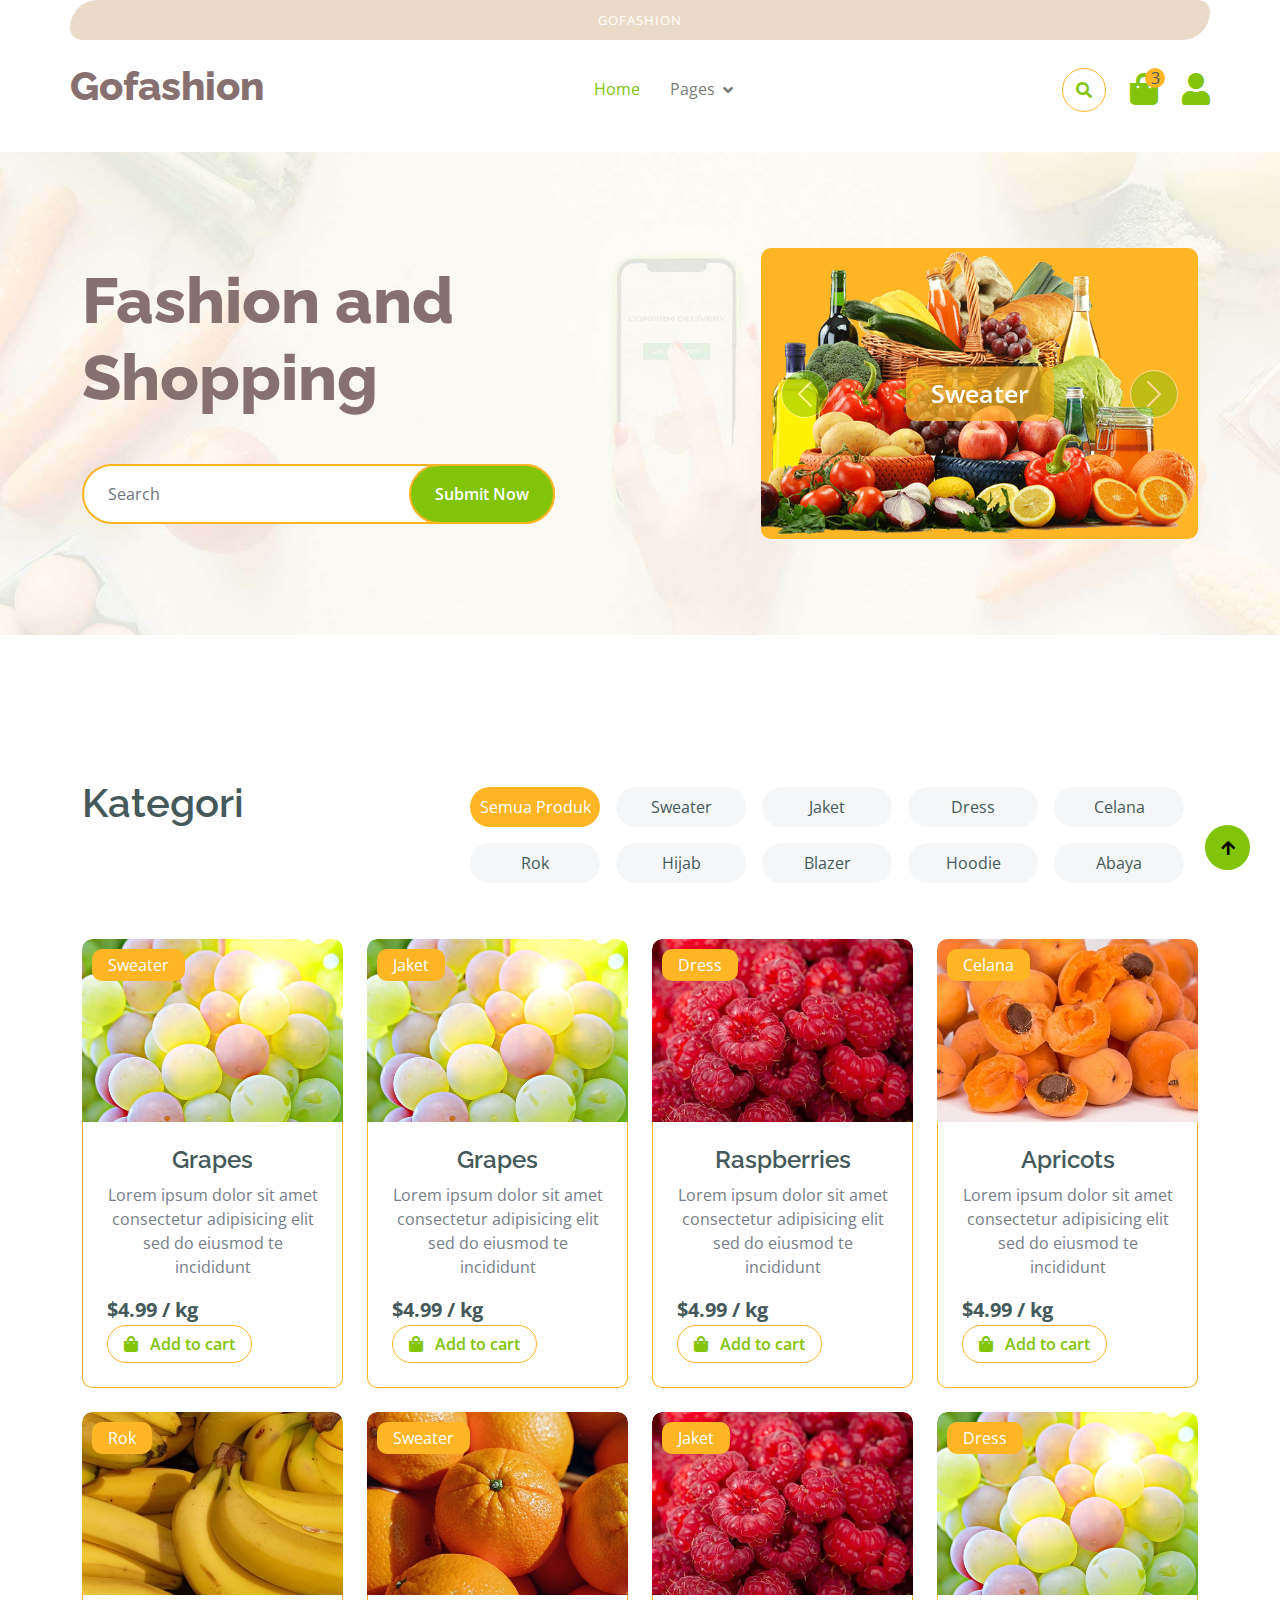
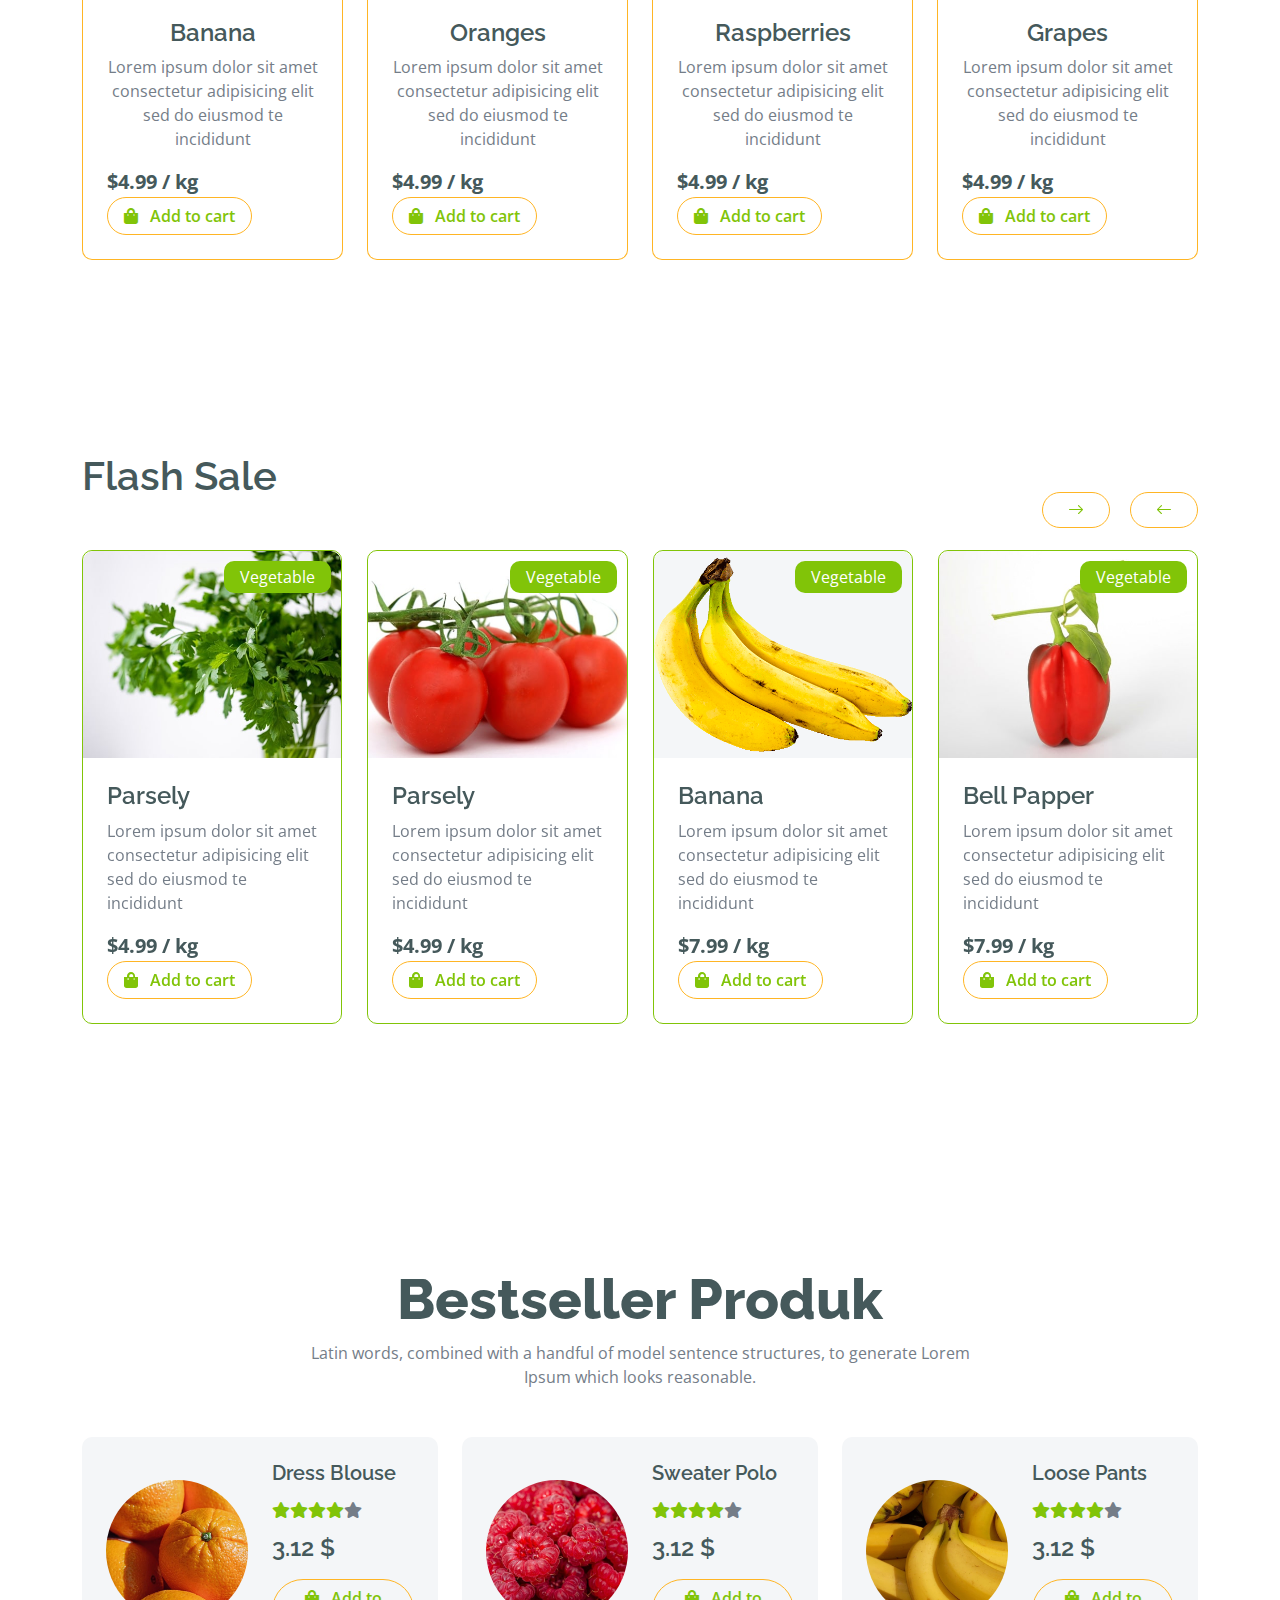
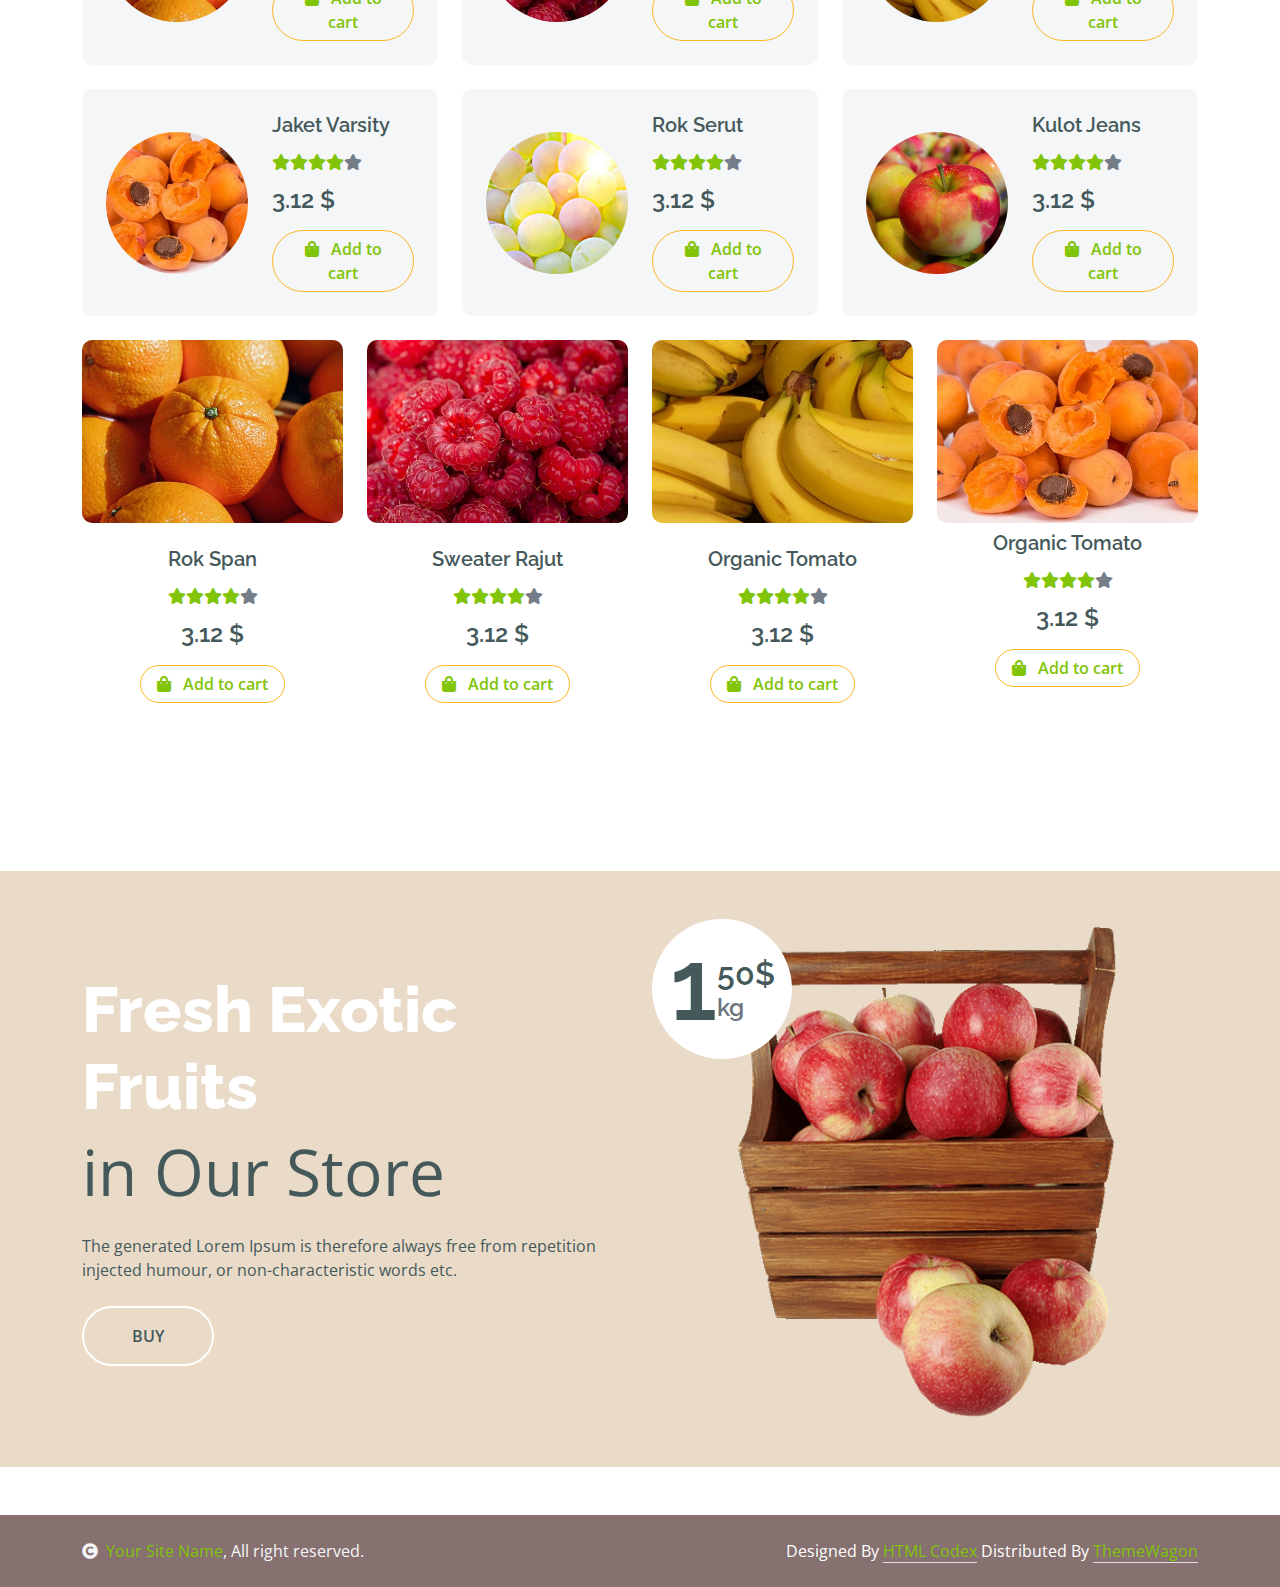
==== commit f032824b: "membuat frontend" ====
--- a/template/fruitables-1.0.0/index.html
+++ b/template/fruitables-1.0.0/index.html
@@ -1,911 +1,837 @@
 <!DOCTYPE html>
 <html lang="en">
 
-    <head>
-        <meta charset="utf-8">
-        <title>Fruitables - Vegetable Website Template</title>
-        <meta content="width=device-width, initial-scale=1.0" name="viewport">
-        <meta content="" name="keywords">
-        <meta content="" name="description">
-
-        <!-- Google Web Fonts -->
-        <link rel="preconnect" href="https://fonts.googleapis.com">
-        <link rel="preconnect" href="https://fonts.gstatic.com" crossorigin>
-        <link href="https://fonts.googleapis.com/css2?family=Open+Sans:wght@400;600&family=Raleway:wght@600;800&display=swap" rel="stylesheet"> 
-
-        <!-- Icon Font Stylesheet -->
-        <link rel="stylesheet" href="https://use.fontawesome.com/releases/v5.15.4/css/all.css"/>
-        <link href="https://cdn.jsdelivr.net/npm/bootstrap-icons@1.4.1/font/bootstrap-icons.css" rel="stylesheet">
-
-        <!-- Libraries Stylesheet -->
-        <link href="lib/lightbox/css/lightbox.min.css" rel="stylesheet">
-        <link href="lib/owlcarousel/assets/owl.carousel.min.css" rel="stylesheet">
-
-
-        <!-- Customized Bootstrap Stylesheet -->
-        <link href="css/bootstrap.min.css" rel="stylesheet">
-
-        <!-- Template Stylesheet -->
-        <link href="css/style.css" rel="stylesheet">
-    </head>
-
-    <body>
-
-        <!-- Spinner Start -->
-        <div id="spinner" class="show w-100 vh-100 bg-white position-fixed translate-middle top-50 start-50  d-flex align-items-center justify-content-center">
-            <div class="spinner-grow text-primary" role="status"></div>
-        </div>
-        <!-- Spinner End -->
-
-
-        <!-- Navbar start -->
-        <div class="container-fluid fixed-top">
-            <div class="container topbar bg-primary d-none d-lg-block">
-                <div class="d-flex justify-content-between">
-                    <div class="top-info ps-2">
-                        <small class="me-3"><i class="fas fa-map-marker-alt me-2 text-secondary"></i> <a href="#" class="text-white">123 Street, New York</a></small>
-                        <small class="me-3"><i class="fas fa-envelope me-2 text-secondary"></i><a href="#" class="text-white">Email@Example.com</a></small>
-                    </div>
-                    <div class="top-link pe-2">
-                        <a href="#" class="text-white"><small class="text-white mx-2">Privacy Policy</small>/</a>
-                        <a href="#" class="text-white"><small class="text-white mx-2">Terms of Use</small>/</a>
-                        <a href="#" class="text-white"><small class="text-white ms-2">Sales and Refunds</small></a>
-                    </div>
-                </div>
-            </div>
-            <div class="container px-0">
-                <nav class="navbar navbar-light bg-white navbar-expand-xl">
-                    <a href="index.html" class="navbar-brand"><h1 class="text-primary display-6">Fruitables</h1></a>
-                    <button class="navbar-toggler py-2 px-3" type="button" data-bs-toggle="collapse" data-bs-target="#navbarCollapse">
-                        <span class="fa fa-bars text-primary"></span>
-                    </button>
-                    <div class="collapse navbar-collapse bg-white" id="navbarCollapse">
-                        <div class="navbar-nav mx-auto">
-                            <a href="index.html" class="nav-item nav-link active">Home</a>
-                            <a href="shop.html" class="nav-item nav-link">Shop</a>
-                            <a href="shop-detail.html" class="nav-item nav-link">Shop Detail</a>
-                            <div class="nav-item dropdown">
-                                <a href="#" class="nav-link dropdown-toggle" data-bs-toggle="dropdown">Pages</a>
-                                <div class="dropdown-menu m-0 bg-secondary rounded-0">
-                                    <a href="cart.html" class="dropdown-item">Cart</a>
-                                    <a href="chackout.html" class="dropdown-item">Chackout</a>
-                                    <a href="testimonial.html" class="dropdown-item">Testimonial</a>
-                                    <a href="404.html" class="dropdown-item">404 Page</a>
-                                </div>
-                            </div>
-                            <a href="contact.html" class="nav-item nav-link">Contact</a>
-                        </div>
-                        <div class="d-flex m-3 me-0">
-                            <button class="btn-search btn border border-secondary btn-md-square rounded-circle bg-white me-4" data-bs-toggle="modal" data-bs-target="#searchModal"><i class="fas fa-search text-primary"></i></button>
-                            <a href="#" class="position-relative me-4 my-auto">
-                                <i class="fa fa-shopping-bag fa-2x"></i>
-                                <span class="position-absolute bg-secondary rounded-circle d-flex align-items-center justify-content-center text-dark px-1" style="top: -5px; left: 15px; height: 20px; min-width: 20px;">3</span>
-                            </a>
-                            <a href="#" class="my-auto">
-                                <i class="fas fa-user fa-2x"></i>
-                            </a>
-                        </div>
-                    </div>
-                </nav>
+<head>
+    <meta charset="utf-8">
+    <title>Gofashion</title>
+    <meta content="width=device-width, initial-scale=1.0" name="viewport">
+    <meta content="" name="keywords">
+    <meta content="" name="description">
+
+    <!-- Google Web Fonts -->
+    <link rel="preconnect" href="https://fonts.googleapis.com">
+    <link rel="preconnect" href="https://fonts.gstatic.com" crossorigin>
+    <link
+        href="https://fonts.googleapis.com/css2?family=Open+Sans:wght@400;600&family=Raleway:wght@600;800&display=swap"
+        rel="stylesheet">
+
+    <!-- Icon Font Stylesheet -->
+    <link rel="stylesheet" href="https://use.fontawesome.com/releases/v5.15.4/css/all.css" />
+    <link href="https://cdn.jsdelivr.net/npm/bootstrap-icons@1.4.1/font/bootstrap-icons.css" rel="stylesheet">
+
+    <!-- Libraries Stylesheet -->
+    <link href="lib/lightbox/css/lightbox.min.css" rel="stylesheet">
+    <link href="lib/owlcarousel/assets/owl.carousel.min.css" rel="stylesheet">
+
+
+    <!-- Customized Bootstrap Stylesheet -->
+    <link href="css/bootstrap.min.css" rel="stylesheet">
+
+    <!-- Template Stylesheet -->
+    <link href="css/style.css" rel="stylesheet">
+</head>
+
+<body>
+
+    <!-- Spinner Start -->
+    <div id="spinner"
+        class="show w-100 vh-100 bg-white position-fixed translate-middle top-50 start-50  d-flex align-items-center justify-content-center">
+        <div class="spinner-grow text-primary" role="status"></div>
+    </div>
+    <!-- Spinner End -->
+
+
+    <!-- Navbar start -->
+    <div class="container-fluid fixed-top">
+        <div class="container topbar d-none d-lg-block" style="background-color: #EADBC8;">
+            <div class="d-flex justify-content-center">
+                <div class="top-info ps-2">
+                    <small class="me-3"><i class="me-2 text-secondary"></i> 
+                        <a href="#" class="text-white">GOFASHION</a></small>
+                </div>
             </div>
         </div>
-        <!-- Navbar End -->
-
-
-        <!-- Modal Search Start -->
-        <div class="modal fade" id="searchModal" tabindex="-1" aria-labelledby="exampleModalLabel" aria-hidden="true">
-            <div class="modal-dialog modal-fullscreen">
-                <div class="modal-content rounded-0">
-                    <div class="modal-header">
-                        <h5 class="modal-title" id="exampleModalLabel">Search by keyword</h5>
-                        <button type="button" class="btn-close" data-bs-dismiss="modal" aria-label="Close"></button>
-                    </div>
-                    <div class="modal-body d-flex align-items-center">
-                        <div class="input-group w-75 mx-auto d-flex">
-                            <input type="search" class="form-control p-3" placeholder="keywords" aria-describedby="search-icon-1">
-                            <span id="search-icon-1" class="input-group-text p-3"><i class="fa fa-search"></i></span>
-                        </div>
+        <div class="container px-0">
+            <nav class="navbar navbar-light bg-white navbar-expand-xl">
+                <a href="index.html" class="navbar-brand">
+                    <h1 class="display-6" style="color: #867070;">Gofashion</h1>
+                </a>
+                <button class="navbar-toggler py-2 px-3" type="button" data-bs-toggle="collapse"
+                    data-bs-target="#navbarCollapse">
+                    <span class="fa fa-bars text-primary"></span>
+                </button>
+                <div class="collapse navbar-collapse bg-white" id="navbarCollapse">
+                    <div class="navbar-nav mx-auto">
+                        <a href="index.html" class="nav-item nav-link active">Home</a>
+                        <div class="nav-item dropdown">
+                            <a href="#" class="nav-link dropdown-toggle" data-bs-toggle="dropdown">Pages</a>
+                            <div class="dropdown-menu m-0 bg-secondary rounded-0">
+                                <a href="cart.html" class="dropdown-item">Keranjang</a>
+                                <a href="testimonial.html" class="dropdown-item">Review</a>
+                                <a href="404.html" class="dropdown-item">Kupon</a>
+                            </div>
+                        </div>
+                    </div>
+                    <div class="d-flex m-3 me-0">
+                        <button
+                            class="btn-search btn border border-secondary btn-md-square rounded-circle bg-white me-4"
+                            data-bs-toggle="modal" data-bs-target="#searchModal"><i
+                                class="fas fa-search text-primary"></i></button>
+                        <a href="#" class="position-relative me-4 my-auto">
+                            <i class="fa fa-shopping-bag fa-2x"></i>
+                            <span
+                                class="position-absolute bg-secondary rounded-circle d-flex align-items-center justify-content-center text-dark px-1"
+                                style="top: -5px; left: 15px; height: 20px; min-width: 20px;">3</span>
+                        </a>
+                        <a href="#" class="my-auto">
+                            <i class="fas fa-user fa-2x"></i>
+                        </a>
+                    </div>
+                </div>
+            </nav>
+        </div>
+    </div>
+    <!-- Navbar End -->
+
+
+    <!-- Modal Search Start -->
+    <div class="modal fade" id="searchModal" tabindex="-1" aria-labelledby="exampleModalLabel" aria-hidden="true">
+        <div class="modal-dialog modal-fullscreen">
+            <div class="modal-content rounded-0">
+                <div class="modal-header">
+                    <h5 class="modal-title" id="exampleModalLabel">Search by keyword</h5>
+                    <button type="button" class="btn-close" data-bs-dismiss="modal" aria-label="Close"></button>
+                </div>
+                <div class="modal-body d-flex align-items-center">
+                    <div class="input-group w-75 mx-auto d-flex">
+                        <input type="search" class="form-control p-3" placeholder="keywords"
+                            aria-describedby="search-icon-1">
+                        <span id="search-icon-1" class="input-group-text p-3"><i class="fa fa-search"></i></span>
                     </div>
                 </div>
             </div>
         </div>
-        <!-- Modal Search End -->
-
-
-        <!-- Hero Start -->
-        <div class="container-fluid py-5 mb-5 hero-header">
-            <div class="container py-5">
-                <div class="row g-5 align-items-center">
-                    <div class="col-md-12 col-lg-7">
-                        <h4 class="mb-3 text-secondary">100% Organic Foods</h4>
-                        <h1 class="mb-5 display-3 text-primary">Organic Veggies & Fruits Foods</h1>
-                        <div class="position-relative mx-auto">
-                            <input class="form-control border-2 border-secondary w-75 py-3 px-4 rounded-pill" type="number" placeholder="Search">
-                            <button type="submit" class="btn btn-primary border-2 border-secondary py-3 px-4 position-absolute rounded-pill text-white h-100" style="top: 0; right: 25%;">Submit Now</button>
-                        </div>
-                    </div>
-                    <div class="col-md-12 col-lg-5">
-                        <div id="carouselId" class="carousel slide position-relative" data-bs-ride="carousel">
-                            <div class="carousel-inner" role="listbox">
-                                <div class="carousel-item active rounded">
-                                    <img src="img/hero-img-1.png" class="img-fluid w-100 h-100 bg-secondary rounded" alt="First slide">
-                                    <a href="#" class="btn px-4 py-2 text-white rounded">Fruites</a>
-                                </div>
-                                <div class="carousel-item rounded">
-                                    <img src="img/hero-img-2.jpg" class="img-fluid w-100 h-100 rounded" alt="Second slide">
-                                    <a href="#" class="btn px-4 py-2 text-white rounded">Vesitables</a>
-                                </div>
-                            </div>
-                            <button class="carousel-control-prev" type="button" data-bs-target="#carouselId" data-bs-slide="prev">
-                                <span class="carousel-control-prev-icon" aria-hidden="true"></span>
-                                <span class="visually-hidden">Previous</span>
-                            </button>
-                            <button class="carousel-control-next" type="button" data-bs-target="#carouselId" data-bs-slide="next">
-                                <span class="carousel-control-next-icon" aria-hidden="true"></span>
-                                <span class="visually-hidden">Next</span>
-                            </button>
-                        </div>
+    </div>
+    <!-- Modal Search End -->
+
+
+    <!-- Hero Start -->
+    <div class="container-fluid py-5 mb-5 hero-header">
+        <div class="container py-5">
+            <div class="row g-5 align-items-center">
+                <div class="col-md-12 col-lg-7">
+                    <h1 class="mb-5 display-3" style="color: #867070;">Fashion and Shopping</h1>
+                    <div class="position-relative mx-auto">
+                        <input class="form-control border-2 border-secondary w-75 py-3 px-4 rounded-pill" type="number"
+                            placeholder="Search">
+                        <button type="submit"
+                            class="btn btn-primary border-2 border-secondary py-3 px-4 position-absolute rounded-pill text-white h-100" 
+                            style="top: 0; right: 25%;">Submit Now</button>
+                    </div>
+                </div>
+                <div class="col-md-12 col-lg-5">
+                    <div id="carouselId" class="carousel slide position-relative" data-bs-ride="carousel">
+                        <div class="carousel-inner" role="listbox">
+                            <div class="carousel-item active rounded">
+                                <img src="img/hero-img-1.png" class="img-fluid w-100 h-100 bg-secondary rounded"
+                                    alt="First slide">
+                                <a href="#" class="btn px-4 py-2 text-white rounded">Sweater</a>
+                            </div>
+                            <div class="carousel-item rounded">
+                                <img src="img/hero-img-2.jpg" class="img-fluid w-100 h-100 rounded" alt="Second slide">
+                                <a href="#" class="btn px-4 py-2 text-white rounded">Jaket</a>
+                            </div>
+                            <div class="carousel-item rounded">
+                                <img src="img/hero-img-2.jpg" class="img-fluid w-100 h-100 rounded" alt="Second slide">
+                                <a href="#" class="btn px-4 py-2 text-white rounded">Dress</a>
+                            </div>
+                            <div class="carousel-item rounded">
+                                <img src="img/hero-img-2.jpg" class="img-fluid w-100 h-100 rounded" alt="Second slide">
+                                <a href="#" class="btn px-4 py-2 text-white rounded">Celana</a>
+                            </div>
+                            <div class="carousel-item rounded">
+                                <img src="img/hero-img-2.jpg" class="img-fluid w-100 h-100 rounded" alt="Second slide">
+                                <a href="#" class="btn px-4 py-2 text-white rounded">Rok</a>
+                            </div>
+                            <div class="carousel-item rounded">
+                                <img src="img/hero-img-2.jpg" class="img-fluid w-100 h-100 rounded" alt="Second slide">
+                                <a href="#" class="btn px-4 py-2 text-white rounded">Hijab</a>
+                            </div>
+                            <div class="carousel-item rounded">
+                                <img src="img/hero-img-2.jpg" class="img-fluid w-100 h-100 rounded" alt="Second slide">
+                                <a href="#" class="btn px-4 py-2 text-white rounded">Blazer</a>
+                            </div>
+                            <div class="carousel-item rounded">
+                                <img src="img/hero-img-2.jpg" class="img-fluid w-100 h-100 rounded" alt="Second slide">
+                                <a href="#" class="btn px-4 py-2 text-white rounded">Hoodie</a>
+                            </div>
+                            <div class="carousel-item rounded">
+                                <img src="img/hero-img-2.jpg" class="img-fluid w-100 h-100 rounded" alt="Second slide">
+                                <a href="#" class="btn px-4 py-2 text-white rounded">Abaya</a>
+                            </div>
+                        </div>
+                        <button class="carousel-control-prev" type="button" data-bs-target="#carouselId"
+                            data-bs-slide="prev">
+                            <span class="carousel-control-prev-icon" aria-hidden="true"></span>
+                            <span class="visually-hidden">Previous</span>
+                        </button>
+                        <button class="carousel-control-next" type="button" data-bs-target="#carouselId"
+                            data-bs-slide="next">
+                            <span class="carousel-control-next-icon" aria-hidden="true"></span>
+                            <span class="visually-hidden">Next</span>
+                        </button>
                     </div>
                 </div>
             </div>
         </div>
-        <!-- Hero End -->
-
-
-        <!-- Featurs Section Start -->
-        <div class="container-fluid featurs py-5">
-            <div class="container py-5">
+    </div>
+    <!-- Hero End -->
+
+
+    <!-- Fruits Shop Start-->
+    <div class="container-fluid fruite py-5">
+        <div class="container py-5">
+            <div class="tab-class text-center">
                 <div class="row g-4">
-                    <div class="col-md-6 col-lg-3">
-                        <div class="featurs-item text-center rounded bg-light p-4">
-                            <div class="featurs-icon btn-square rounded-circle bg-secondary mb-5 mx-auto">
-                                <i class="fas fa-car-side fa-3x text-white"></i>
-                            </div>
-                            <div class="featurs-content text-center">
-                                <h5>Free Shipping</h5>
-                                <p class="mb-0">Free on order over $300</p>
-                            </div>
-                        </div>
-                    </div>
-                    <div class="col-md-6 col-lg-3">
-                        <div class="featurs-item text-center rounded bg-light p-4">
-                            <div class="featurs-icon btn-square rounded-circle bg-secondary mb-5 mx-auto">
-                                <i class="fas fa-user-shield fa-3x text-white"></i>
-                            </div>
-                            <div class="featurs-content text-center">
-                                <h5>Security Payment</h5>
-                                <p class="mb-0">100% security payment</p>
-                            </div>
-                        </div>
-                    </div>
-                    <div class="col-md-6 col-lg-3">
-                        <div class="featurs-item text-center rounded bg-light p-4">
-                            <div class="featurs-icon btn-square rounded-circle bg-secondary mb-5 mx-auto">
-                                <i class="fas fa-exchange-alt fa-3x text-white"></i>
-                            </div>
-                            <div class="featurs-content text-center">
-                                <h5>30 Day Return</h5>
-                                <p class="mb-0">30 day money guarantee</p>
-                            </div>
-                        </div>
-                    </div>
-                    <div class="col-md-6 col-lg-3">
-                        <div class="featurs-item text-center rounded bg-light p-4">
-                            <div class="featurs-icon btn-square rounded-circle bg-secondary mb-5 mx-auto">
-                                <i class="fa fa-phone-alt fa-3x text-white"></i>
-                            </div>
-                            <div class="featurs-content text-center">
-                                <h5>24/7 Support</h5>
-                                <p class="mb-0">Support every time fast</p>
+                    <div class="col-lg-4 text-start">
+                        <h1>Kategori</h1>
+                    </div>
+                    <div class="col-lg-8 text-end">
+                        <ul class="nav nav-pills d-inline-flex text-center mb-5">
+                            <li class="nav-item">
+                                <a class="d-flex m-2 py-2 bg-light rounded-pill active" data-bs-toggle="pill"
+                                    href="#tab-1">
+                                    <span class="text-dark" style="width: 130px;">Semua Produk</span>
+                                </a>
+                            </li>
+                            <li class="nav-item">
+                                <a class="d-flex py-2 m-2 bg-light rounded-pill" data-bs-toggle="pill" href="#tab-2">
+                                    <span class="text-dark" style="width: 130px;">Sweater</span>
+                                </a>
+                            </li>
+                            <li class="nav-item">
+                                <a class="d-flex m-2 py-2 bg-light rounded-pill" data-bs-toggle="pill" href="#tab-3">
+                                    <span class="text-dark" style="width: 130px;">Jaket</span>
+                                </a>
+                            </li>
+                            <li class="nav-item">
+                                <a class="d-flex m-2 py-2 bg-light rounded-pill" data-bs-toggle="pill" href="#tab-4">
+                                    <span class="text-dark" style="width: 130px;">Dress</span>
+                                </a>
+                            </li>
+                            <li class="nav-item">
+                                <a class="d-flex m-2 py-2 bg-light rounded-pill" data-bs-toggle="pill" href="#tab-5">
+                                    <span class="text-dark" style="width: 130px;">Celana</span>
+                                </a>
+                            </li>
+                            <li class="nav-item">
+                                <a class="d-flex m-2 py-2 bg-light rounded-pill" data-bs-toggle="pill" href="#tab-5">
+                                    <span class="text-dark" style="width: 130px;">Rok</span>
+                                </a>
+                            </li>
+                            <li class="nav-item">
+                                <a class="d-flex m-2 py-2 bg-light rounded-pill" data-bs-toggle="pill" href="#tab-5">
+                                    <span class="text-dark" style="width: 130px;">Hijab</span>
+                                </a>
+                            </li>
+                            <li class="nav-item">
+                                <a class="d-flex m-2 py-2 bg-light rounded-pill" data-bs-toggle="pill" href="#tab-5">
+                                    <span class="text-dark" style="width: 130px;">Blazer</span>
+                                </a>
+                            </li>
+                            <li class="nav-item">
+                                <a class="d-flex m-2 py-2 bg-light rounded-pill" data-bs-toggle="pill" href="#tab-5">
+                                    <span class="text-dark" style="width: 130px;">Hoodie</span>
+                                </a>
+                            </li>
+                            <li class="nav-item">
+                                <a class="d-flex m-2 py-2 bg-light rounded-pill" data-bs-toggle="pill" href="#tab-5">
+                                    <span class="text-dark" style="width: 130px;">Abaya</span>
+                                </a>
+                            </li>
+                        </ul>
+                    </div>
+                </div>
+                <div class="tab-content">
+                    <div id="tab-1" class="tab-pane fade show p-0 active">
+                        <div class="row g-4">
+                            <div class="col-lg-12">
+                                <div class="row g-4">
+                                    <div class="col-md-6 col-lg-4 col-xl-3">
+                                        <div class="rounded position-relative fruite-item">
+                                            <div class="fruite-img">
+                                                <img src="img/fruite-item-5.jpg" class="img-fluid w-100 rounded-top"
+                                                    alt="">
+                                            </div>
+                                            <div class="text-white bg-secondary px-3 py-1 rounded position-absolute"
+                                                style="top: 10px; left: 10px;">Sweater</div>
+                                            <div class="p-4 border border-secondary border-top-0 rounded-bottom">
+                                                <h4>Grapes</h4>
+                                                <p>Lorem ipsum dolor sit amet consectetur adipisicing elit sed do
+                                                    eiusmod te incididunt</p>
+                                                <div class="d-flex justify-content-between flex-lg-wrap">
+                                                    <p class="text-dark fs-5 fw-bold mb-0">$4.99 / kg</p>
+                                                    <a href="#"
+                                                        class="btn border border-secondary rounded-pill px-3 text-primary"><i
+                                                            class="fa fa-shopping-bag me-2 text-primary"></i> Add to
+                                                        cart</a>
+                                                </div>
+                                            </div>
+                                        </div>
+                                    </div>
+                                    <div class="col-md-6 col-lg-4 col-xl-3">
+                                        <div class="rounded position-relative fruite-item">
+                                            <div class="fruite-img">
+                                                <img src="img/fruite-item-5.jpg" class="img-fluid w-100 rounded-top"
+                                                    alt="">
+                                            </div>
+                                            <div class="text-white bg-secondary px-3 py-1 rounded position-absolute"
+                                                style="top: 10px; left: 10px;">Jaket</div>
+                                            <div class="p-4 border border-secondary border-top-0 rounded-bottom">
+                                                <h4>Grapes</h4>
+                                                <p>Lorem ipsum dolor sit amet consectetur adipisicing elit sed do
+                                                    eiusmod te incididunt</p>
+                                                <div class="d-flex justify-content-between flex-lg-wrap">
+                                                    <p class="text-dark fs-5 fw-bold mb-0">$4.99 / kg</p>
+                                                    <a href="#"
+                                                        class="btn border border-secondary rounded-pill px-3 text-primary"><i
+                                                            class="fa fa-shopping-bag me-2 text-primary"></i> Add to
+                                                        cart</a>
+                                                </div>
+                                            </div>
+                                        </div>
+                                    </div>
+                                    <div class="col-md-6 col-lg-4 col-xl-3">
+                                        <div class="rounded position-relative fruite-item">
+                                            <div class="fruite-img">
+                                                <img src="img/fruite-item-2.jpg" class="img-fluid w-100 rounded-top"
+                                                    alt="">
+                                            </div>
+                                            <div class="text-white bg-secondary px-3 py-1 rounded position-absolute"
+                                                style="top: 10px; left: 10px;">Dress</div>
+                                            <div class="p-4 border border-secondary border-top-0 rounded-bottom">
+                                                <h4>Raspberries</h4>
+                                                <p>Lorem ipsum dolor sit amet consectetur adipisicing elit sed do
+                                                    eiusmod te incididunt</p>
+                                                <div class="d-flex justify-content-between flex-lg-wrap">
+                                                    <p class="text-dark fs-5 fw-bold mb-0">$4.99 / kg</p>
+                                                    <a href="#"
+                                                        class="btn border border-secondary rounded-pill px-3 text-primary"><i
+                                                            class="fa fa-shopping-bag me-2 text-primary"></i> Add to
+                                                        cart</a>
+                                                </div>
+                                            </div>
+                                        </div>
+                                    </div>
+                                    <div class="col-md-6 col-lg-4 col-xl-3">
+                                        <div class="rounded position-relative fruite-item">
+                                            <div class="fruite-img">
+                                                <img src="img/fruite-item-4.jpg" class="img-fluid w-100 rounded-top"
+                                                    alt="">
+                                            </div>
+                                            <div class="text-white bg-secondary px-3 py-1 rounded position-absolute"
+                                                style="top: 10px; left: 10px;">Celana</div>
+                                            <div class="p-4 border border-secondary border-top-0 rounded-bottom">
+                                                <h4>Apricots</h4>
+                                                <p>Lorem ipsum dolor sit amet consectetur adipisicing elit sed do
+                                                    eiusmod te incididunt</p>
+                                                <div class="d-flex justify-content-between flex-lg-wrap">
+                                                    <p class="text-dark fs-5 fw-bold mb-0">$4.99 / kg</p>
+                                                    <a href="#"
+                                                        class="btn border border-secondary rounded-pill px-3 text-primary"><i
+                                                            class="fa fa-shopping-bag me-2 text-primary"></i> Add to
+                                                        cart</a>
+                                                </div>
+                                            </div>
+                                        </div>
+                                    </div>
+                                    <div class="col-md-6 col-lg-4 col-xl-3">
+                                        <div class="rounded position-relative fruite-item">
+                                            <div class="fruite-img">
+                                                <img src="img/fruite-item-3.jpg" class="img-fluid w-100 rounded-top"
+                                                    alt="">
+                                            </div>
+                                            <div class="text-white bg-secondary px-3 py-1 rounded position-absolute"
+                                                style="top: 10px; left: 10px;">Rok</div>
+                                            <div class="p-4 border border-secondary border-top-0 rounded-bottom">
+                                                <h4>Banana</h4>
+                                                <p>Lorem ipsum dolor sit amet consectetur adipisicing elit sed do
+                                                    eiusmod te incididunt</p>
+                                                <div class="d-flex justify-content-between flex-lg-wrap">
+                                                    <p class="text-dark fs-5 fw-bold mb-0">$4.99 / kg</p>
+                                                    <a href="#"
+                                                        class="btn border border-secondary rounded-pill px-3 text-primary"><i
+                                                            class="fa fa-shopping-bag me-2 text-primary"></i> Add to
+                                                        cart</a>
+                                                </div>
+                                            </div>
+                                        </div>
+                                    </div>
+                                    <div class="col-md-6 col-lg-4 col-xl-3">
+                                        <div class="rounded position-relative fruite-item">
+                                            <div class="fruite-img">
+                                                <img src="img/fruite-item-1.jpg" class="img-fluid w-100 rounded-top"
+                                                    alt="">
+                                            </div>
+                                            <div class="text-white bg-secondary px-3 py-1 rounded position-absolute"
+                                                style="top: 10px; left: 10px;">Sweater</div>
+                                            <div class="p-4 border border-secondary border-top-0 rounded-bottom">
+                                                <h4>Oranges</h4>
+                                                <p>Lorem ipsum dolor sit amet consectetur adipisicing elit sed do
+                                                    eiusmod te incididunt</p>
+                                                <div class="d-flex justify-content-between flex-lg-wrap">
+                                                    <p class="text-dark fs-5 fw-bold mb-0">$4.99 / kg</p>
+                                                    <a href="#"
+                                                        class="btn border border-secondary rounded-pill px-3 text-primary"><i
+                                                            class="fa fa-shopping-bag me-2 text-primary"></i> Add to
+                                                        cart</a>
+                                                </div>
+                                            </div>
+                                        </div>
+                                    </div>
+                                    <div class="col-md-6 col-lg-4 col-xl-3">
+                                        <div class="rounded position-relative fruite-item">
+                                            <div class="fruite-img">
+                                                <img src="img/fruite-item-2.jpg" class="img-fluid w-100 rounded-top"
+                                                    alt="">
+                                            </div>
+                                            <div class="text-white bg-secondary px-3 py-1 rounded position-absolute"
+                                                style="top: 10px; left: 10px;">Jaket</div>
+                                            <div class="p-4 border border-secondary border-top-0 rounded-bottom">
+                                                <h4>Raspberries</h4>
+                                                <p>Lorem ipsum dolor sit amet consectetur adipisicing elit sed do
+                                                    eiusmod te incididunt</p>
+                                                <div class="d-flex justify-content-between flex-lg-wrap">
+                                                    <p class="text-dark fs-5 fw-bold mb-0">$4.99 / kg</p>
+                                                    <a href="#"
+                                                        class="btn border border-secondary rounded-pill px-3 text-primary"><i
+                                                            class="fa fa-shopping-bag me-2 text-primary"></i> Add to
+                                                        cart</a>
+                                                </div>
+                                            </div>
+                                        </div>
+                                    </div>
+                                    <div class="col-md-6 col-lg-4 col-xl-3">
+                                        <div class="rounded position-relative fruite-item">
+                                            <div class="fruite-img">
+                                                <img src="img/fruite-item-5.jpg" class="img-fluid w-100 rounded-top"
+                                                    alt="">
+                                            </div>
+                                            <div class="text-white bg-secondary px-3 py-1 rounded position-absolute"
+                                                style="top: 10px; left: 10px;">Dress</div>
+                                            <div class="p-4 border border-secondary border-top-0 rounded-bottom">
+                                                <h4>Grapes</h4>
+                                                <p>Lorem ipsum dolor sit amet consectetur adipisicing elit sed do
+                                                    eiusmod te incididunt</p>
+                                                <div class="d-flex justify-content-between flex-lg-wrap">
+                                                    <p class="text-dark fs-5 fw-bold mb-0">$4.99 / kg</p>
+                                                    <a href="#"
+                                                        class="btn border border-secondary rounded-pill px-3 text-primary"><i
+                                                            class="fa fa-shopping-bag me-2 text-primary"></i> Add to
+                                                        cart</a>
+                                                </div>
+                                            </div>
+                                        </div>
+                                    </div>
+                                </div>
+                            </div>
+                        </div>
+                    </div>
+                    <div id="tab-2" class="tab-pane fade show p-0">
+                        <div class="row g-4">
+                            <div class="col-lg-12">
+                                <div class="row g-4">
+                                    <div class="col-md-6 col-lg-4 col-xl-3">
+                                        <div class="rounded position-relative fruite-item">
+                                            <div class="fruite-img">
+                                                <img src="img/fruite-item-5.jpg" class="img-fluid w-100 rounded-top"
+                                                    alt="">
+                                            </div>
+                                            <div class="text-white bg-secondary px-3 py-1 rounded position-absolute"
+                                                style="top: 10px; left: 10px;">Celana</div>
+                                            <div class="p-4 border border-secondary border-top-0 rounded-bottom">
+                                                <h4>Grapes</h4>
+                                                <p>Lorem ipsum dolor sit amet consectetur adipisicing elit sed do
+                                                    eiusmod te incididunt</p>
+                                                <div class="d-flex justify-content-between flex-lg-wrap">
+                                                    <p class="text-dark fs-5 fw-bold mb-0">$4.99 / kg</p>
+                                                    <a href="#"
+                                                        class="btn border border-secondary rounded-pill px-3 text-primary"><i
+                                                            class="fa fa-shopping-bag me-2 text-primary"></i> Add to
+                                                        cart</a>
+                                                </div>
+                                            </div>
+                                        </div>
+                                    </div>
+                                    <div class="col-md-6 col-lg-4 col-xl-3">
+                                        <div class="rounded position-relative fruite-item">
+                                            <div class="fruite-img">
+                                                <img src="img/fruite-item-2.jpg" class="img-fluid w-100 rounded-top"
+                                                    alt="">
+                                            </div>
+                                            <div class="text-white bg-secondary px-3 py-1 rounded position-absolute"
+                                                style="top: 10px; left: 10px;">Rok</div>
+                                            <div class="p-4 border border-secondary border-top-0 rounded-bottom">
+                                                <h4>Raspberries</h4>
+                                                <p>Lorem ipsum dolor sit amet consectetur adipisicing elit sed do
+                                                    eiusmod te incididunt</p>
+                                                <div class="d-flex justify-content-between flex-lg-wrap">
+                                                    <p class="text-dark fs-5 fw-bold mb-0">$4.99 / kg</p>
+                                                    <a href="#"
+                                                        class="btn border border-secondary rounded-pill px-3 text-primary"><i
+                                                            class="fa fa-shopping-bag me-2 text-primary"></i> Add to
+                                                        cart</a>
+                                                </div>
+                                            </div>
+                                        </div>
+                                    </div>
+                                </div>
+                            </div>
+                        </div>
+                    </div>
+                    <div id="tab-3" class="tab-pane fade show p-0">
+                        <div class="row g-4">
+                            <div class="col-lg-12">
+                                <div class="row g-4">
+                                    <div class="col-md-6 col-lg-4 col-xl-3">
+                                        <div class="rounded position-relative fruite-item">
+                                            <div class="fruite-img">
+                                                <img src="img/fruite-item-1.jpg" class="img-fluid w-100 rounded-top"
+                                                    alt="">
+                                            </div>
+                                            <div class="text-white bg-secondary px-3 py-1 rounded position-absolute"
+                                                style="top: 10px; left: 10px;">Sweater</div>
+                                            <div class="p-4 border border-secondary border-top-0 rounded-bottom">
+                                                <h4>Oranges</h4>
+                                                <p>Lorem ipsum dolor sit amet consectetur adipisicing elit sed do
+                                                    eiusmod te incididunt</p>
+                                                <div class="d-flex justify-content-between flex-lg-wrap">
+                                                    <p class="text-dark fs-5 fw-bold mb-0">$4.99 / kg</p>
+                                                    <a href="#"
+                                                        class="btn border border-secondary rounded-pill px-3 text-primary"><i
+                                                            class="fa fa-shopping-bag me-2 text-primary"></i> Add to
+                                                        cart</a>
+                                                </div>
+                                            </div>
+                                        </div>
+                                    </div>
+                                    <div class="col-md-6 col-lg-4 col-xl-3">
+                                        <div class="rounded position-relative fruite-item">
+                                            <div class="fruite-img">
+                                                <img src="img/fruite-item-6.jpg" class="img-fluid w-100 rounded-top"
+                                                    alt="">
+                                            </div>
+                                            <div class="text-white bg-secondary px-3 py-1 rounded position-absolute"
+                                                style="top: 10px; left: 10px;">Jaket</div>
+                                            <div class="p-4 border border-secondary border-top-0 rounded-bottom">
+                                                <h4>Apple</h4>
+                                                <p>Lorem ipsum dolor sit amet consectetur adipisicing elit sed do
+                                                    eiusmod te incididunt</p>
+                                                <div class="d-flex justify-content-between flex-lg-wrap">
+                                                    <p class="text-dark fs-5 fw-bold mb-0">$4.99 / kg</p>
+                                                    <a href="#"
+                                                        class="btn border border-secondary rounded-pill px-3 text-primary"><i
+                                                            class="fa fa-shopping-bag me-2 text-primary"></i> Add to
+                                                        cart</a>
+                                                </div>
+                                            </div>
+                                        </div>
+                                    </div>
+                                </div>
+                            </div>
+                        </div>
+                    </div>
+                    <div id="tab-4" class="tab-pane fade show p-0">
+                        <div class="row g-4">
+                            <div class="col-lg-12">
+                                <div class="row g-4">
+                                    <div class="col-md-6 col-lg-4 col-xl-3">
+                                        <div class="rounded position-relative fruite-item">
+                                            <div class="fruite-img">
+                                                <img src="img/fruite-item-5.jpg" class="img-fluid w-100 rounded-top"
+                                                    alt="">
+                                            </div>
+                                            <div class="text-white bg-secondary px-3 py-1 rounded position-absolute"
+                                                style="top: 10px; left: 10px;">Dress</div>
+                                            <div class="p-4 border border-secondary border-top-0 rounded-bottom">
+                                                <h4>Grapes</h4>
+                                                <p>Lorem ipsum dolor sit amet consectetur adipisicing elit sed do
+                                                    eiusmod te incididunt</p>
+                                                <div class="d-flex justify-content-between flex-lg-wrap">
+                                                    <p class="text-dark fs-5 fw-bold mb-0">$4.99 / kg</p>
+                                                    <a href="#"
+                                                        class="btn border border-secondary rounded-pill px-3 text-primary"><i
+                                                            class="fa fa-shopping-bag me-2 text-primary"></i> Add to
+                                                        cart</a>
+                                                </div>
+                                            </div>
+                                        </div>
+                                    </div>
+                                    <div class="col-md-6 col-lg-4 col-xl-3">
+                                        <div class="rounded position-relative fruite-item">
+                                            <div class="fruite-img">
+                                                <img src="img/fruite-item-4.jpg" class="img-fluid w-100 rounded-top"
+                                                    alt="">
+                                            </div>
+                                            <div class="text-white bg-secondary px-3 py-1 rounded position-absolute"
+                                                style="top: 10px; left: 10px;">Celana</div>
+                                            <div class="p-4 border border-secondary border-top-0 rounded-bottom">
+                                                <h4>Apricots</h4>
+                                                <p>Lorem ipsum dolor sit amet consectetur adipisicing elit sed do
+                                                    eiusmod te incididunt</p>
+                                                <div class="d-flex justify-content-between flex-lg-wrap">
+                                                    <p class="text-dark fs-5 fw-bold mb-0">$4.99 / kg</p>
+                                                    <a href="#"
+                                                        class="btn border border-secondary rounded-pill px-3 text-primary"><i
+                                                            class="fa fa-shopping-bag me-2 text-primary"></i> Add to
+                                                        cart</a>
+                                                </div>
+                                            </div>
+                                        </div>
+                                    </div>
+                                </div>
+                            </div>
+                        </div>
+                    </div>
+                    <div id="tab-5" class="tab-pane fade show p-0">
+                        <div class="row g-4">
+                            <div class="col-lg-12">
+                                <div class="row g-4">
+                                    <div class="col-md-6 col-lg-4 col-xl-3">
+                                        <div class="rounded position-relative fruite-item">
+                                            <div class="fruite-img">
+                                                <img src="img/fruite-item-3.jpg" class="img-fluid w-100 rounded-top"
+                                                    alt="">
+                                            </div>
+                                            <div class="text-white bg-secondary px-3 py-1 rounded position-absolute"
+                                                style="top: 10px; left: 10px;">Rok</div>
+                                            <div class="p-4 border border-secondary border-top-0 rounded-bottom">
+                                                <h4>Banana</h4>
+                                                <p>Lorem ipsum dolor sit amet consectetur adipisicing elit sed do
+                                                    eiusmod te incididunt</p>
+                                                <div class="d-flex justify-content-between flex-lg-wrap">
+                                                    <p class="text-dark fs-5 fw-bold mb-0">$4.99 / kg</p>
+                                                    <a href="#"
+                                                        class="btn border border-secondary rounded-pill px-3 text-primary"><i
+                                                            class="fa fa-shopping-bag me-2 text-primary"></i> Add to
+                                                        cart</a>
+                                                </div>
+                                            </div>
+                                        </div>
+                                    </div>
+                                    <div class="col-md-6 col-lg-4 col-xl-3">
+                                        <div class="rounded position-relative fruite-item">
+                                            <div class="fruite-img">
+                                                <img src="img/fruite-item-2.jpg" class="img-fluid w-100 rounded-top"
+                                                    alt="">
+                                            </div>
+                                            <div class="text-white bg-secondary px-3 py-1 rounded position-absolute"
+                                                style="top: 10px; left: 10px;">Fruits</div>
+                                            <div class="p-4 border border-secondary border-top-0 rounded-bottom">
+                                                <h4>Raspberries</h4>
+                                                <p>Lorem ipsum dolor sit amet consectetur adipisicing elit sed do
+                                                    eiusmod te incididunt</p>
+                                                <div class="d-flex justify-content-between flex-lg-wrap">
+                                                    <p class="text-dark fs-5 fw-bold mb-0">$4.99 / kg</p>
+                                                    <a href="#"
+                                                        class="btn border border-secondary rounded-pill px-3 text-primary"><i
+                                                            class="fa fa-shopping-bag me-2 text-primary"></i> Add to
+                                                        cart</a>
+                                                </div>
+                                            </div>
+                                        </div>
+                                    </div>
+                                    <div class="col-md-6 col-lg-4 col-xl-3">
+                                        <div class="rounded position-relative fruite-item">
+                                            <div class="fruite-img">
+                                                <img src="img/fruite-item-1.jpg" class="img-fluid w-100 rounded-top"
+                                                    alt="">
+                                            </div>
+                                            <div class="text-white bg-secondary px-3 py-1 rounded position-absolute"
+                                                style="top: 10px; left: 10px;">Fruits</div>
+                                            <div class="p-4 border border-secondary border-top-0 rounded-bottom">
+                                                <h4>Oranges</h4>
+                                                <p>Lorem ipsum dolor sit amet consectetur adipisicing elit sed do
+                                                    eiusmod te incididunt</p>
+                                                <div class="d-flex justify-content-between flex-lg-wrap">
+                                                    <p class="text-dark fs-5 fw-bold mb-0">$4.99 / kg</p>
+                                                    <a href="#"
+                                                        class="btn border border-secondary rounded-pill px-3 text-primary"><i
+                                                            class="fa fa-shopping-bag me-2 text-primary"></i> Add to
+                                                        cart</a>
+                                                </div>
+                                            </div>
+                                        </div>
+                                    </div>
+                                </div>
                             </div>
                         </div>
                     </div>
                 </div>
             </div>
         </div>
-        <!-- Featurs Section End -->
-
-
-        <!-- Fruits Shop Start-->
-        <div class="container-fluid fruite py-5">
-            <div class="container py-5">
-                <div class="tab-class text-center">
-                    <div class="row g-4">
-                        <div class="col-lg-4 text-start">
-                            <h1>Our Organic Products</h1>
-                        </div>
-                        <div class="col-lg-8 text-end">
-                            <ul class="nav nav-pills d-inline-flex text-center mb-5">
-                                <li class="nav-item">
-                                    <a class="d-flex m-2 py-2 bg-light rounded-pill active" data-bs-toggle="pill" href="#tab-1">
-                                        <span class="text-dark" style="width: 130px;">All Products</span>
-                                    </a>
-                                </li>
-                                <li class="nav-item">
-                                    <a class="d-flex py-2 m-2 bg-light rounded-pill" data-bs-toggle="pill" href="#tab-2">
-                                        <span class="text-dark" style="width: 130px;">Vegetables</span>
-                                    </a>
-                                </li>
-                                <li class="nav-item">
-                                    <a class="d-flex m-2 py-2 bg-light rounded-pill" data-bs-toggle="pill" href="#tab-3">
-                                        <span class="text-dark" style="width: 130px;">Fruits</span>
-                                    </a>
-                                </li>
-                                <li class="nav-item">
-                                    <a class="d-flex m-2 py-2 bg-light rounded-pill" data-bs-toggle="pill" href="#tab-4">
-                                        <span class="text-dark" style="width: 130px;">Bread</span>
-                                    </a>
-                                </li>
-                                <li class="nav-item">
-                                    <a class="d-flex m-2 py-2 bg-light rounded-pill" data-bs-toggle="pill" href="#tab-5">
-                                        <span class="text-dark" style="width: 130px;">Meat</span>
-                                    </a>
-                                </li>
-                            </ul>
-                        </div>
-                    </div>
-                    <div class="tab-content">
-                        <div id="tab-1" class="tab-pane fade show p-0 active">
-                            <div class="row g-4">
-                                <div class="col-lg-12">
-                                    <div class="row g-4">
-                                        <div class="col-md-6 col-lg-4 col-xl-3">
-                                            <div class="rounded position-relative fruite-item">
-                                                <div class="fruite-img">
-                                                    <img src="img/fruite-item-5.jpg" class="img-fluid w-100 rounded-top" alt="">
-                                                </div>
-                                                <div class="text-white bg-secondary px-3 py-1 rounded position-absolute" style="top: 10px; left: 10px;">Fruits</div>
-                                                <div class="p-4 border border-secondary border-top-0 rounded-bottom">
-                                                    <h4>Grapes</h4>
-                                                    <p>Lorem ipsum dolor sit amet consectetur adipisicing elit sed do eiusmod te incididunt</p>
-                                                    <div class="d-flex justify-content-between flex-lg-wrap">
-                                                        <p class="text-dark fs-5 fw-bold mb-0">$4.99 / kg</p>
-                                                        <a href="#" class="btn border border-secondary rounded-pill px-3 text-primary"><i class="fa fa-shopping-bag me-2 text-primary"></i> Add to cart</a>
-                                                    </div>
-                                                </div>
-                                            </div>
-                                        </div>
-                                        <div class="col-md-6 col-lg-4 col-xl-3">
-                                            <div class="rounded position-relative fruite-item">
-                                                <div class="fruite-img">
-                                                    <img src="img/fruite-item-5.jpg" class="img-fluid w-100 rounded-top" alt="">
-                                                </div>
-                                                <div class="text-white bg-secondary px-3 py-1 rounded position-absolute" style="top: 10px; left: 10px;">Fruits</div>
-                                                <div class="p-4 border border-secondary border-top-0 rounded-bottom">
-                                                    <h4>Grapes</h4>
-                                                    <p>Lorem ipsum dolor sit amet consectetur adipisicing elit sed do eiusmod te incididunt</p>
-                                                    <div class="d-flex justify-content-between flex-lg-wrap">
-                                                        <p class="text-dark fs-5 fw-bold mb-0">$4.99 / kg</p>
-                                                        <a href="#" class="btn border border-secondary rounded-pill px-3 text-primary"><i class="fa fa-shopping-bag me-2 text-primary"></i> Add to cart</a>
-                                                    </div>
-                                                </div>
-                                            </div>
-                                        </div>
-                                        <div class="col-md-6 col-lg-4 col-xl-3">
-                                            <div class="rounded position-relative fruite-item">
-                                                <div class="fruite-img">
-                                                    <img src="img/fruite-item-2.jpg" class="img-fluid w-100 rounded-top" alt="">
-                                                </div>
-                                                <div class="text-white bg-secondary px-3 py-1 rounded position-absolute" style="top: 10px; left: 10px;">Fruits</div>
-                                                <div class="p-4 border border-secondary border-top-0 rounded-bottom">
-                                                    <h4>Raspberries</h4>
-                                                    <p>Lorem ipsum dolor sit amet consectetur adipisicing elit sed do eiusmod te incididunt</p>
-                                                    <div class="d-flex justify-content-between flex-lg-wrap">
-                                                        <p class="text-dark fs-5 fw-bold mb-0">$4.99 / kg</p>
-                                                        <a href="#" class="btn border border-secondary rounded-pill px-3 text-primary"><i class="fa fa-shopping-bag me-2 text-primary"></i> Add to cart</a>
-                                                    </div>
-                                                </div>
-                                            </div>
-                                        </div>
-                                        <div class="col-md-6 col-lg-4 col-xl-3">
-                                            <div class="rounded position-relative fruite-item">
-                                                <div class="fruite-img">
-                                                    <img src="img/fruite-item-4.jpg" class="img-fluid w-100 rounded-top" alt="">
-                                                </div>
-                                                <div class="text-white bg-secondary px-3 py-1 rounded position-absolute" style="top: 10px; left: 10px;">Fruits</div>
-                                                <div class="p-4 border border-secondary border-top-0 rounded-bottom">
-                                                    <h4>Apricots</h4>
-                                                    <p>Lorem ipsum dolor sit amet consectetur adipisicing elit sed do eiusmod te incididunt</p>
-                                                    <div class="d-flex justify-content-between flex-lg-wrap">
-                                                        <p class="text-dark fs-5 fw-bold mb-0">$4.99 / kg</p>
-                                                        <a href="#" class="btn border border-secondary rounded-pill px-3 text-primary"><i class="fa fa-shopping-bag me-2 text-primary"></i> Add to cart</a>
-                                                    </div>
-                                                </div>
-                                            </div>
-                                        </div>
-                                        <div class="col-md-6 col-lg-4 col-xl-3">
-                                            <div class="rounded position-relative fruite-item">
-                                                <div class="fruite-img">
-                                                    <img src="img/fruite-item-3.jpg" class="img-fluid w-100 rounded-top" alt="">
-                                                </div>
-                                                <div class="text-white bg-secondary px-3 py-1 rounded position-absolute" style="top: 10px; left: 10px;">Fruits</div>
-                                                <div class="p-4 border border-secondary border-top-0 rounded-bottom">
-                                                    <h4>Banana</h4>
-                                                    <p>Lorem ipsum dolor sit amet consectetur adipisicing elit sed do eiusmod te incididunt</p>
-                                                    <div class="d-flex justify-content-between flex-lg-wrap">
-                                                        <p class="text-dark fs-5 fw-bold mb-0">$4.99 / kg</p>
-                                                        <a href="#" class="btn border border-secondary rounded-pill px-3 text-primary"><i class="fa fa-shopping-bag me-2 text-primary"></i> Add to cart</a>
-                                                    </div>
-                                                </div>
-                                            </div>
-                                        </div>
-                                        <div class="col-md-6 col-lg-4 col-xl-3">
-                                            <div class="rounded position-relative fruite-item">
-                                                <div class="fruite-img">
-                                                    <img src="img/fruite-item-1.jpg" class="img-fluid w-100 rounded-top" alt="">
-                                                </div>
-                                                <div class="text-white bg-secondary px-3 py-1 rounded position-absolute" style="top: 10px; left: 10px;">Fruits</div>
-                                                <div class="p-4 border border-secondary border-top-0 rounded-bottom">
-                                                    <h4>Oranges</h4>
-                                                    <p>Lorem ipsum dolor sit amet consectetur adipisicing elit sed do eiusmod te incididunt</p>
-                                                    <div class="d-flex justify-content-between flex-lg-wrap">
-                                                        <p class="text-dark fs-5 fw-bold mb-0">$4.99 / kg</p>
-                                                        <a href="#" class="btn border border-secondary rounded-pill px-3 text-primary"><i class="fa fa-shopping-bag me-2 text-primary"></i> Add to cart</a>
-                                                    </div>
-                                                </div>
-                                            </div>
-                                        </div>
-                                        <div class="col-md-6 col-lg-4 col-xl-3">
-                                            <div class="rounded position-relative fruite-item">
-                                                <div class="fruite-img">
-                                                    <img src="img/fruite-item-2.jpg" class="img-fluid w-100 rounded-top" alt="">
-                                                </div>
-                                                <div class="text-white bg-secondary px-3 py-1 rounded position-absolute" style="top: 10px; left: 10px;">Fruits</div>
-                                                <div class="p-4 border border-secondary border-top-0 rounded-bottom">
-                                                    <h4>Raspberries</h4>
-                                                    <p>Lorem ipsum dolor sit amet consectetur adipisicing elit sed do eiusmod te incididunt</p>
-                                                    <div class="d-flex justify-content-between flex-lg-wrap">
-                                                        <p class="text-dark fs-5 fw-bold mb-0">$4.99 / kg</p>
-                                                        <a href="#" class="btn border border-secondary rounded-pill px-3 text-primary"><i class="fa fa-shopping-bag me-2 text-primary"></i> Add to cart</a>
-                                                    </div>
-                                                </div>
-                                            </div>
-                                        </div>
-                                        <div class="col-md-6 col-lg-4 col-xl-3">
-                                            <div class="rounded position-relative fruite-item">
-                                                <div class="fruite-img">
-                                                    <img src="img/fruite-item-5.jpg" class="img-fluid w-100 rounded-top" alt="">
-                                                </div>
-                                                <div class="text-white bg-secondary px-3 py-1 rounded position-absolute" style="top: 10px; left: 10px;">Fruits</div>
-                                                <div class="p-4 border border-secondary border-top-0 rounded-bottom">
-                                                    <h4>Grapes</h4>
-                                                    <p>Lorem ipsum dolor sit amet consectetur adipisicing elit sed do eiusmod te incididunt</p>
-                                                    <div class="d-flex justify-content-between flex-lg-wrap">
-                                                        <p class="text-dark fs-5 fw-bold mb-0">$4.99 / kg</p>
-                                                        <a href="#" class="btn border border-secondary rounded-pill px-3 text-primary"><i class="fa fa-shopping-bag me-2 text-primary"></i> Add to cart</a>
-                                                    </div>
-                                                </div>
-                                            </div>
-                                        </div>
-                                    </div>
-                                </div>
-                            </div>
-                        </div>
-                        <div id="tab-2" class="tab-pane fade show p-0">
-                            <div class="row g-4">
-                                <div class="col-lg-12">
-                                    <div class="row g-4">
-                                        <div class="col-md-6 col-lg-4 col-xl-3">
-                                            <div class="rounded position-relative fruite-item">
-                                                <div class="fruite-img">
-                                                    <img src="img/fruite-item-5.jpg" class="img-fluid w-100 rounded-top" alt="">
-                                                </div>
-                                                <div class="text-white bg-secondary px-3 py-1 rounded position-absolute" style="top: 10px; left: 10px;">Fruits</div>
-                                                <div class="p-4 border border-secondary border-top-0 rounded-bottom">
-                                                    <h4>Grapes</h4>
-                                                    <p>Lorem ipsum dolor sit amet consectetur adipisicing elit sed do eiusmod te incididunt</p>
-                                                    <div class="d-flex justify-content-between flex-lg-wrap">
-                                                        <p class="text-dark fs-5 fw-bold mb-0">$4.99 / kg</p>
-                                                        <a href="#" class="btn border border-secondary rounded-pill px-3 text-primary"><i class="fa fa-shopping-bag me-2 text-primary"></i> Add to cart</a>
-                                                    </div>
-                                                </div>
-                                            </div>
-                                        </div>
-                                        <div class="col-md-6 col-lg-4 col-xl-3">
-                                            <div class="rounded position-relative fruite-item">
-                                                <div class="fruite-img">
-                                                    <img src="img/fruite-item-2.jpg" class="img-fluid w-100 rounded-top" alt="">
-                                                </div>
-                                                <div class="text-white bg-secondary px-3 py-1 rounded position-absolute" style="top: 10px; left: 10px;">Fruits</div>
-                                                <div class="p-4 border border-secondary border-top-0 rounded-bottom">
-                                                    <h4>Raspberries</h4>
-                                                    <p>Lorem ipsum dolor sit amet consectetur adipisicing elit sed do eiusmod te incididunt</p>
-                                                    <div class="d-flex justify-content-between flex-lg-wrap">
-                                                        <p class="text-dark fs-5 fw-bold mb-0">$4.99 / kg</p>
-                                                        <a href="#" class="btn border border-secondary rounded-pill px-3 text-primary"><i class="fa fa-shopping-bag me-2 text-primary"></i> Add to cart</a>
-                                                    </div>
-                                                </div>
-                                            </div>
-                                        </div>
-                                    </div>
-                                </div>
-                            </div>
-                        </div>
-                        <div id="tab-3" class="tab-pane fade show p-0">
-                            <div class="row g-4">
-                                <div class="col-lg-12">
-                                    <div class="row g-4">
-                                        <div class="col-md-6 col-lg-4 col-xl-3">
-                                            <div class="rounded position-relative fruite-item">
-                                                <div class="fruite-img">
-                                                    <img src="img/fruite-item-1.jpg" class="img-fluid w-100 rounded-top" alt="">
-                                                </div>
-                                                <div class="text-white bg-secondary px-3 py-1 rounded position-absolute" style="top: 10px; left: 10px;">Fruits</div>
-                                                <div class="p-4 border border-secondary border-top-0 rounded-bottom">
-                                                    <h4>Oranges</h4>
-                                                    <p>Lorem ipsum dolor sit amet consectetur adipisicing elit sed do eiusmod te incididunt</p>
-                                                    <div class="d-flex justify-content-between flex-lg-wrap">
-                                                        <p class="text-dark fs-5 fw-bold mb-0">$4.99 / kg</p>
-                                                        <a href="#" class="btn border border-secondary rounded-pill px-3 text-primary"><i class="fa fa-shopping-bag me-2 text-primary"></i> Add to cart</a>
-                                                    </div>
-                                                </div>
-                                            </div>
-                                        </div>
-                                        <div class="col-md-6 col-lg-4 col-xl-3">
-                                            <div class="rounded position-relative fruite-item">
-                                                <div class="fruite-img">
-                                                    <img src="img/fruite-item-6.jpg" class="img-fluid w-100 rounded-top" alt="">
-                                                </div>
-                                                <div class="text-white bg-secondary px-3 py-1 rounded position-absolute" style="top: 10px; left: 10px;">Fruits</div>
-                                                <div class="p-4 border border-secondary border-top-0 rounded-bottom">
-                                                    <h4>Apple</h4>
-                                                    <p>Lorem ipsum dolor sit amet consectetur adipisicing elit sed do eiusmod te incididunt</p>
-                                                    <div class="d-flex justify-content-between flex-lg-wrap">
-                                                        <p class="text-dark fs-5 fw-bold mb-0">$4.99 / kg</p>
-                                                        <a href="#" class="btn border border-secondary rounded-pill px-3 text-primary"><i class="fa fa-shopping-bag me-2 text-primary"></i> Add to cart</a>
-                                                    </div>
-                                                </div>
-                                            </div>
-                                        </div>
-                                    </div>
-                                </div>
-                            </div>
-                        </div>
-                        <div id="tab-4" class="tab-pane fade show p-0">
-                            <div class="row g-4">
-                                <div class="col-lg-12">
-                                    <div class="row g-4">
-                                        <div class="col-md-6 col-lg-4 col-xl-3">
-                                            <div class="rounded position-relative fruite-item">
-                                                <div class="fruite-img">
-                                                    <img src="img/fruite-item-5.jpg" class="img-fluid w-100 rounded-top" alt="">
-                                                </div>
-                                                <div class="text-white bg-secondary px-3 py-1 rounded position-absolute" style="top: 10px; left: 10px;">Fruits</div>
-                                                <div class="p-4 border border-secondary border-top-0 rounded-bottom">
-                                                    <h4>Grapes</h4>
-                                                    <p>Lorem ipsum dolor sit amet consectetur adipisicing elit sed do eiusmod te incididunt</p>
-                                                    <div class="d-flex justify-content-between flex-lg-wrap">
-                                                        <p class="text-dark fs-5 fw-bold mb-0">$4.99 / kg</p>
-                                                        <a href="#" class="btn border border-secondary rounded-pill px-3 text-primary"><i class="fa fa-shopping-bag me-2 text-primary"></i> Add to cart</a>
-                                                    </div>
-                                                </div>
-                                            </div>
-                                        </div>
-                                        <div class="col-md-6 col-lg-4 col-xl-3">
-                                            <div class="rounded position-relative fruite-item">
-                                                <div class="fruite-img">
-                                                    <img src="img/fruite-item-4.jpg" class="img-fluid w-100 rounded-top" alt="">
-                                                </div>
-                                                <div class="text-white bg-secondary px-3 py-1 rounded position-absolute" style="top: 10px; left: 10px;">Fruits</div>
-                                                <div class="p-4 border border-secondary border-top-0 rounded-bottom">
-                                                    <h4>Apricots</h4>
-                                                    <p>Lorem ipsum dolor sit amet consectetur adipisicing elit sed do eiusmod te incididunt</p>
-                                                    <div class="d-flex justify-content-between flex-lg-wrap">
-                                                        <p class="text-dark fs-5 fw-bold mb-0">$4.99 / kg</p>
-                                                        <a href="#" class="btn border border-secondary rounded-pill px-3 text-primary"><i class="fa fa-shopping-bag me-2 text-primary"></i> Add to cart</a>
-                                                    </div>
-                                                </div>
-                                            </div>
-                                        </div>
-                                    </div>
-                                </div>
-                            </div>
-                        </div>
-                        <div id="tab-5" class="tab-pane fade show p-0">
-                            <div class="row g-4">
-                                <div class="col-lg-12">
-                                    <div class="row g-4">
-                                        <div class="col-md-6 col-lg-4 col-xl-3">
-                                            <div class="rounded position-relative fruite-item">
-                                                <div class="fruite-img">
-                                                    <img src="img/fruite-item-3.jpg" class="img-fluid w-100 rounded-top" alt="">
-                                                </div>
-                                                <div class="text-white bg-secondary px-3 py-1 rounded position-absolute" style="top: 10px; left: 10px;">Fruits</div>
-                                                <div class="p-4 border border-secondary border-top-0 rounded-bottom">
-                                                    <h4>Banana</h4>
-                                                    <p>Lorem ipsum dolor sit amet consectetur adipisicing elit sed do eiusmod te incididunt</p>
-                                                    <div class="d-flex justify-content-between flex-lg-wrap">
-                                                        <p class="text-dark fs-5 fw-bold mb-0">$4.99 / kg</p>
-                                                        <a href="#" class="btn border border-secondary rounded-pill px-3 text-primary"><i class="fa fa-shopping-bag me-2 text-primary"></i> Add to cart</a>
-                                                    </div>
-                                                </div>
-                                            </div>
-                                        </div>
-                                        <div class="col-md-6 col-lg-4 col-xl-3">
-                                            <div class="rounded position-relative fruite-item">
-                                                <div class="fruite-img">
-                                                    <img src="img/fruite-item-2.jpg" class="img-fluid w-100 rounded-top" alt="">
-                                                </div>
-                                                <div class="text-white bg-secondary px-3 py-1 rounded position-absolute" style="top: 10px; left: 10px;">Fruits</div>
-                                                <div class="p-4 border border-secondary border-top-0 rounded-bottom">
-                                                    <h4>Raspberries</h4>
-                                                    <p>Lorem ipsum dolor sit amet consectetur adipisicing elit sed do eiusmod te incididunt</p>
-                                                    <div class="d-flex justify-content-between flex-lg-wrap">
-                                                        <p class="text-dark fs-5 fw-bold mb-0">$4.99 / kg</p>
-                                                        <a href="#" class="btn border border-secondary rounded-pill px-3 text-primary"><i class="fa fa-shopping-bag me-2 text-primary"></i> Add to cart</a>
-                                                    </div>
-                                                </div>
-                                            </div>
-                                        </div>
-                                        <div class="col-md-6 col-lg-4 col-xl-3">
-                                            <div class="rounded position-relative fruite-item">
-                                                <div class="fruite-img">
-                                                    <img src="img/fruite-item-1.jpg" class="img-fluid w-100 rounded-top" alt="">
-                                                </div>
-                                                <div class="text-white bg-secondary px-3 py-1 rounded position-absolute" style="top: 10px; left: 10px;">Fruits</div>
-                                                <div class="p-4 border border-secondary border-top-0 rounded-bottom">
-                                                    <h4>Oranges</h4>
-                                                    <p>Lorem ipsum dolor sit amet consectetur adipisicing elit sed do eiusmod te incididunt</p>
-                                                    <div class="d-flex justify-content-between flex-lg-wrap">
-                                                        <p class="text-dark fs-5 fw-bold mb-0">$4.99 / kg</p>
-                                                        <a href="#" class="btn border border-secondary rounded-pill px-3 text-primary"><i class="fa fa-shopping-bag me-2 text-primary"></i> Add to cart</a>
-                                                    </div>
-                                                </div>
-                                            </div>
-                                        </div>
-                                    </div>
-                                </div>
-                            </div>
-                        </div>
-                    </div>
-                </div>      
+    </div>
+    <!-- Fruits Shop End-->
+
+
+
+    <!-- Vesitable Shop Start-->
+    <div class="container-fluid vesitable py-5">
+        <div class="container py-5">
+            <h1 class="mb-0">Flash Sale</h1>
+            <div class="owl-carousel vegetable-carousel justify-content-center">
+                <div class="border border-primary rounded position-relative vesitable-item">
+                    <div class="vesitable-img">
+                        <img src="img/vegetable-item-6.jpg" class="img-fluid w-100 rounded-top" alt="">
+                    </div>
+                    <div class="text-white bg-primary px-3 py-1 rounded position-absolute"
+                        style="top: 10px; right: 10px;">Vegetable</div>
+                    <div class="p-4 rounded-bottom">
+                        <h4>Parsely</h4>
+                        <p>Lorem ipsum dolor sit amet consectetur adipisicing elit sed do eiusmod te incididunt</p>
+                        <div class="d-flex justify-content-between flex-lg-wrap">
+                            <p class="text-dark fs-5 fw-bold mb-0">$4.99 / kg</p>
+                            <a href="#" class="btn border border-secondary rounded-pill px-3 text-primary"><i
+                                    class="fa fa-shopping-bag me-2 text-primary"></i> Add to cart</a>
+                        </div>
+                    </div>
+                </div>
+                <div class="border border-primary rounded position-relative vesitable-item">
+                    <div class="vesitable-img">
+                        <img src="img/vegetable-item-1.jpg" class="img-fluid w-100 rounded-top" alt="">
+                    </div>
+                    <div class="text-white bg-primary px-3 py-1 rounded position-absolute"
+                        style="top: 10px; right: 10px;">Vegetable</div>
+                    <div class="p-4 rounded-bottom">
+                        <h4>Parsely</h4>
+                        <p>Lorem ipsum dolor sit amet consectetur adipisicing elit sed do eiusmod te incididunt</p>
+                        <div class="d-flex justify-content-between flex-lg-wrap">
+                            <p class="text-dark fs-5 fw-bold mb-0">$4.99 / kg</p>
+                            <a href="#" class="btn border border-secondary rounded-pill px-3 text-primary"><i
+                                    class="fa fa-shopping-bag me-2 text-primary"></i> Add to cart</a>
+                        </div>
+                    </div>
+                </div>
+                <div class="border border-primary rounded position-relative vesitable-item">
+                    <div class="vesitable-img">
+                        <img src="img/vegetable-item-3.png" class="img-fluid w-100 rounded-top bg-light" alt="">
+                    </div>
+                    <div class="text-white bg-primary px-3 py-1 rounded position-absolute"
+                        style="top: 10px; right: 10px;">Vegetable</div>
+                    <div class="p-4 rounded-bottom">
+                        <h4>Banana</h4>
+                        <p>Lorem ipsum dolor sit amet consectetur adipisicing elit sed do eiusmod te incididunt</p>
+                        <div class="d-flex justify-content-between flex-lg-wrap">
+                            <p class="text-dark fs-5 fw-bold mb-0">$7.99 / kg</p>
+                            <a href="#" class="btn border border-secondary rounded-pill px-3 text-primary"><i
+                                    class="fa fa-shopping-bag me-2 text-primary"></i> Add to cart</a>
+                        </div>
+                    </div>
+                </div>
+                <div class="border border-primary rounded position-relative vesitable-item">
+                    <div class="vesitable-img">
+                        <img src="img/vegetable-item-4.jpg" class="img-fluid w-100 rounded-top" alt="">
+                    </div>
+                    <div class="text-white bg-primary px-3 py-1 rounded position-absolute"
+                        style="top: 10px; right: 10px;">Vegetable</div>
+                    <div class="p-4 rounded-bottom">
+                        <h4>Bell Papper</h4>
+                        <p>Lorem ipsum dolor sit amet consectetur adipisicing elit sed do eiusmod te incididunt</p>
+                        <div class="d-flex justify-content-between flex-lg-wrap">
+                            <p class="text-dark fs-5 fw-bold mb-0">$7.99 / kg</p>
+                            <a href="#" class="btn border border-secondary rounded-pill px-3 text-primary"><i
+                                    class="fa fa-shopping-bag me-2 text-primary"></i> Add to cart</a>
+                        </div>
+                    </div>
+                </div>
+                <div class="border border-primary rounded position-relative vesitable-item">
+                    <div class="vesitable-img">
+                        <img src="img/vegetable-item-5.jpg" class="img-fluid w-100 rounded-top" alt="">
+                    </div>
+                    <div class="text-white bg-primary px-3 py-1 rounded position-absolute"
+                        style="top: 10px; right: 10px;">Vegetable</div>
+                    <div class="p-4 rounded-bottom">
+                        <h4>Potatoes</h4>
+                        <p>Lorem ipsum dolor sit amet consectetur adipisicing elit sed do eiusmod te incididunt</p>
+                        <div class="d-flex justify-content-between flex-lg-wrap">
+                            <p class="text-dark fs-5 fw-bold mb-0">$7.99 / kg</p>
+                            <a href="#" class="btn border border-secondary rounded-pill px-3 text-primary"><i
+                                    class="fa fa-shopping-bag me-2 text-primary"></i> Add to cart</a>
+                        </div>
+                    </div>
+                </div>
+                <div class="border border-primary rounded position-relative vesitable-item">
+                    <div class="vesitable-img">
+                        <img src="img/vegetable-item-6.jpg" class="img-fluid w-100 rounded-top" alt="">
+                    </div>
+                    <div class="text-white bg-primary px-3 py-1 rounded position-absolute"
+                        style="top: 10px; right: 10px;">Vegetable</div>
+                    <div class="p-4 rounded-bottom">
+                        <h4>Parsely</h4>
+                        <p>Lorem ipsum dolor sit amet consectetur adipisicing elit sed do eiusmod te incididunt</p>
+                        <div class="d-flex justify-content-between flex-lg-wrap">
+                            <p class="text-dark fs-5 fw-bold mb-0">$7.99 / kg</p>
+                            <a href="#" class="btn border border-secondary rounded-pill px-3 text-primary"><i
+                                    class="fa fa-shopping-bag me-2 text-primary"></i> Add to cart</a>
+                        </div>
+                    </div>
+                </div>
+                <div class="border border-primary rounded position-relative vesitable-item">
+                    <div class="vesitable-img">
+                        <img src="img/vegetable-item-5.jpg" class="img-fluid w-100 rounded-top" alt="">
+                    </div>
+                    <div class="text-white bg-primary px-3 py-1 rounded position-absolute"
+                        style="top: 10px; right: 10px;">Vegetable</div>
+                    <div class="p-4 rounded-bottom">
+                        <h4>Potatoes</h4>
+                        <p>Lorem ipsum dolor sit amet consectetur adipisicing elit sed do eiusmod te incididunt</p>
+                        <div class="d-flex justify-content-between flex-lg-wrap">
+                            <p class="text-dark fs-5 fw-bold mb-0">$7.99 / kg</p>
+                            <a href="#" class="btn border border-secondary rounded-pill px-3 text-primary"><i
+                                    class="fa fa-shopping-bag me-2 text-primary"></i> Add to cart</a>
+                        </div>
+                    </div>
+                </div>
+                <div class="border border-primary rounded position-relative vesitable-item">
+                    <div class="vesitable-img">
+                        <img src="img/vegetable-item-6.jpg" class="img-fluid w-100 rounded-top" alt="">
+                    </div>
+                    <div class="text-white bg-primary px-3 py-1 rounded position-absolute"
+                        style="top: 10px; right: 10px;">Vegetable</div>
+                    <div class="p-4 rounded-bottom">
+                        <h4>Parsely</h4>
+                        <p>Lorem ipsum dolor sit amet consectetur adipisicing elit sed do eiusmod te incididunt</p>
+                        <div class="d-flex justify-content-between flex-lg-wrap">
+                            <p class="text-dark fs-5 fw-bold mb-0">$7.99 / kg</p>
+                            <a href="#" class="btn border border-secondary rounded-pill px-3 text-primary"><i
+                                    class="fa fa-shopping-bag me-2 text-primary"></i> Add to cart</a>
+                        </div>
+                    </div>
+                </div>
             </div>
         </div>
-        <!-- Fruits Shop End-->
-
-
-        <!-- Featurs Start -->
-        <div class="container-fluid service py-5">
-            <div class="container py-5">
-                <div class="row g-4 justify-content-center">
-                    <div class="col-md-6 col-lg-4">
-                        <a href="#">
-                            <div class="service-item bg-secondary rounded border border-secondary">
-                                <img src="img/featur-1.jpg" class="img-fluid rounded-top w-100" alt="">
-                                <div class="px-4 rounded-bottom">
-                                    <div class="service-content bg-primary text-center p-4 rounded">
-                                        <h5 class="text-white">Fresh Apples</h5>
-                                        <h3 class="mb-0">20% OFF</h3>
-                                    </div>
-                                </div>
-                            </div>
-                        </a>
-                    </div>
-                    <div class="col-md-6 col-lg-4">
-                        <a href="#">
-                            <div class="service-item bg-dark rounded border border-dark">
-                                <img src="img/featur-2.jpg" class="img-fluid rounded-top w-100" alt="">
-                                <div class="px-4 rounded-bottom">
-                                    <div class="service-content bg-light text-center p-4 rounded">
-                                        <h5 class="text-primary">Tasty Fruits</h5>
-                                        <h3 class="mb-0">Free delivery</h3>
-                                    </div>
-                                </div>
-                            </div>
-                        </a>
-                    </div>
-                    <div class="col-md-6 col-lg-4">
-                        <a href="#">
-                            <div class="service-item bg-primary rounded border border-primary">
-                                <img src="img/featur-3.jpg" class="img-fluid rounded-top w-100" alt="">
-                                <div class="px-4 rounded-bottom">
-                                    <div class="service-content bg-secondary text-center p-4 rounded">
-                                        <h5 class="text-white">Exotic Vegitable</h5>
-                                        <h3 class="mb-0">Discount 30$</h3>
-                                    </div>
-                                </div>
-                            </div>
-                        </a>
-                    </div>
-                </div>
+    </div>
+    <!-- Vesitable Shop End -->
+
+
+    <!-- Bestsaler Product Start -->
+    <div class="container-fluid py-5">
+        <div class="container py-5">
+            <div class="text-center mx-auto mb-5" style="max-width: 700px;">
+                <h1 class="display-4">Bestseller Produk</h1>
+                <p>Latin words, combined with a handful of model sentence structures, to generate Lorem Ipsum which
+                    looks reasonable.</p>
             </div>
-        </div>
-        <!-- Featurs End -->
-
-
-        <!-- Vesitable Shop Start-->
-        <div class="container-fluid vesitable py-5">
-            <div class="container py-5">
-                <h1 class="mb-0">Fresh Organic Vegetables</h1>
-                <div class="owl-carousel vegetable-carousel justify-content-center">
-                    <div class="border border-primary rounded position-relative vesitable-item">
-                        <div class="vesitable-img">
-                            <img src="img/vegetable-item-6.jpg" class="img-fluid w-100 rounded-top" alt="">
-                        </div>
-                        <div class="text-white bg-primary px-3 py-1 rounded position-absolute" style="top: 10px; right: 10px;">Vegetable</div>
-                        <div class="p-4 rounded-bottom">
-                            <h4>Parsely</h4>
-                            <p>Lorem ipsum dolor sit amet consectetur adipisicing elit sed do eiusmod te incididunt</p>
-                            <div class="d-flex justify-content-between flex-lg-wrap">
-                                <p class="text-dark fs-5 fw-bold mb-0">$4.99 / kg</p>
-                                <a href="#" class="btn border border-secondary rounded-pill px-3 text-primary"><i class="fa fa-shopping-bag me-2 text-primary"></i> Add to cart</a>
-                            </div>
-                        </div>
-                    </div>
-                    <div class="border border-primary rounded position-relative vesitable-item">
-                        <div class="vesitable-img">
-                            <img src="img/vegetable-item-1.jpg" class="img-fluid w-100 rounded-top" alt="">
-                        </div>
-                        <div class="text-white bg-primary px-3 py-1 rounded position-absolute" style="top: 10px; right: 10px;">Vegetable</div>
-                        <div class="p-4 rounded-bottom">
-                            <h4>Parsely</h4>
-                            <p>Lorem ipsum dolor sit amet consectetur adipisicing elit sed do eiusmod te incididunt</p>
-                            <div class="d-flex justify-content-between flex-lg-wrap">
-                                <p class="text-dark fs-5 fw-bold mb-0">$4.99 / kg</p>
-                                <a href="#" class="btn border border-secondary rounded-pill px-3 text-primary"><i class="fa fa-shopping-bag me-2 text-primary"></i> Add to cart</a>
-                            </div>
-                        </div>
-                    </div>
-                    <div class="border border-primary rounded position-relative vesitable-item">
-                        <div class="vesitable-img">
-                            <img src="img/vegetable-item-3.png" class="img-fluid w-100 rounded-top bg-light" alt="">
-                        </div>
-                        <div class="text-white bg-primary px-3 py-1 rounded position-absolute" style="top: 10px; right: 10px;">Vegetable</div>
-                        <div class="p-4 rounded-bottom">
-                            <h4>Banana</h4>
-                            <p>Lorem ipsum dolor sit amet consectetur adipisicing elit sed do eiusmod te incididunt</p>
-                            <div class="d-flex justify-content-between flex-lg-wrap">
-                                <p class="text-dark fs-5 fw-bold mb-0">$7.99 / kg</p>
-                                <a href="#" class="btn border border-secondary rounded-pill px-3 text-primary"><i class="fa fa-shopping-bag me-2 text-primary"></i> Add to cart</a>
-                            </div>
-                        </div>
-                    </div>
-                    <div class="border border-primary rounded position-relative vesitable-item">
-                        <div class="vesitable-img">
-                            <img src="img/vegetable-item-4.jpg" class="img-fluid w-100 rounded-top" alt="">
-                        </div>
-                        <div class="text-white bg-primary px-3 py-1 rounded position-absolute" style="top: 10px; right: 10px;">Vegetable</div>
-                        <div class="p-4 rounded-bottom">
-                            <h4>Bell Papper</h4>
-                            <p>Lorem ipsum dolor sit amet consectetur adipisicing elit sed do eiusmod te incididunt</p>
-                            <div class="d-flex justify-content-between flex-lg-wrap">
-                                <p class="text-dark fs-5 fw-bold mb-0">$7.99 / kg</p>
-                                <a href="#" class="btn border border-secondary rounded-pill px-3 text-primary"><i class="fa fa-shopping-bag me-2 text-primary"></i> Add to cart</a>
-                            </div>
-                        </div>
-                    </div>
-                    <div class="border border-primary rounded position-relative vesitable-item">
-                        <div class="vesitable-img">
-                            <img src="img/vegetable-item-5.jpg" class="img-fluid w-100 rounded-top" alt="">
-                        </div>
-                        <div class="text-white bg-primary px-3 py-1 rounded position-absolute" style="top: 10px; right: 10px;">Vegetable</div>
-                        <div class="p-4 rounded-bottom">
-                            <h4>Potatoes</h4>
-                            <p>Lorem ipsum dolor sit amet consectetur adipisicing elit sed do eiusmod te incididunt</p>
-                            <div class="d-flex justify-content-between flex-lg-wrap">
-                                <p class="text-dark fs-5 fw-bold mb-0">$7.99 / kg</p>
-                                <a href="#" class="btn border border-secondary rounded-pill px-3 text-primary"><i class="fa fa-shopping-bag me-2 text-primary"></i> Add to cart</a>
-                            </div>
-                        </div>
-                    </div>
-                    <div class="border border-primary rounded position-relative vesitable-item">
-                        <div class="vesitable-img">
-                            <img src="img/vegetable-item-6.jpg" class="img-fluid w-100 rounded-top" alt="">
-                        </div>
-                        <div class="text-white bg-primary px-3 py-1 rounded position-absolute" style="top: 10px; right: 10px;">Vegetable</div>
-                        <div class="p-4 rounded-bottom">
-                            <h4>Parsely</h4>
-                            <p>Lorem ipsum dolor sit amet consectetur adipisicing elit sed do eiusmod te incididunt</p>
-                            <div class="d-flex justify-content-between flex-lg-wrap">
-                                <p class="text-dark fs-5 fw-bold mb-0">$7.99 / kg</p>
-                                <a href="#" class="btn border border-secondary rounded-pill px-3 text-primary"><i class="fa fa-shopping-bag me-2 text-primary"></i> Add to cart</a>
-                            </div>
-                        </div>
-                    </div>
-                    <div class="border border-primary rounded position-relative vesitable-item">
-                        <div class="vesitable-img">
-                            <img src="img/vegetable-item-5.jpg" class="img-fluid w-100 rounded-top" alt="">
-                        </div>
-                        <div class="text-white bg-primary px-3 py-1 rounded position-absolute" style="top: 10px; right: 10px;">Vegetable</div>
-                        <div class="p-4 rounded-bottom">
-                            <h4>Potatoes</h4>
-                            <p>Lorem ipsum dolor sit amet consectetur adipisicing elit sed do eiusmod te incididunt</p>
-                            <div class="d-flex justify-content-between flex-lg-wrap">
-                                <p class="text-dark fs-5 fw-bold mb-0">$7.99 / kg</p>
-                                <a href="#" class="btn border border-secondary rounded-pill px-3 text-primary"><i class="fa fa-shopping-bag me-2 text-primary"></i> Add to cart</a>
-                            </div>
-                        </div>
-                    </div>
-                    <div class="border border-primary rounded position-relative vesitable-item">
-                        <div class="vesitable-img">
-                            <img src="img/vegetable-item-6.jpg" class="img-fluid w-100 rounded-top" alt="">
-                        </div>
-                        <div class="text-white bg-primary px-3 py-1 rounded position-absolute" style="top: 10px; right: 10px;">Vegetable</div>
-                        <div class="p-4 rounded-bottom">
-                            <h4>Parsely</h4>
-                            <p>Lorem ipsum dolor sit amet consectetur adipisicing elit sed do eiusmod te incididunt</p>
-                            <div class="d-flex justify-content-between flex-lg-wrap">
-                                <p class="text-dark fs-5 fw-bold mb-0">$7.99 / kg</p>
-                                <a href="#" class="btn border border-secondary rounded-pill px-3 text-primary"><i class="fa fa-shopping-bag me-2 text-primary"></i> Add to cart</a>
-                            </div>
-                        </div>
-                    </div>
-                </div>
-            </div>
-        </div>
-        <!-- Vesitable Shop End -->
-
-
-        <!-- Banner Section Start-->
-        <div class="container-fluid banner bg-secondary my-5">
-            <div class="container py-5">
-                <div class="row g-4 align-items-center">
-                    <div class="col-lg-6">
-                        <div class="py-4">
-                            <h1 class="display-3 text-white">Fresh Exotic Fruits</h1>
-                            <p class="fw-normal display-3 text-dark mb-4">in Our Store</p>
-                            <p class="mb-4 text-dark">The generated Lorem Ipsum is therefore always free from repetition injected humour, or non-characteristic words etc.</p>
-                            <a href="#" class="banner-btn btn border-2 border-white rounded-pill text-dark py-3 px-5">BUY</a>
-                        </div>
-                    </div>
-                    <div class="col-lg-6">
-                        <div class="position-relative">
-                            <img src="img/baner-1.png" class="img-fluid w-100 rounded" alt="">
-                            <div class="d-flex align-items-center justify-content-center bg-white rounded-circle position-absolute" style="width: 140px; height: 140px; top: 0; left: 0;">
-                                <h1 style="font-size: 100px;">1</h1>
-                                <div class="d-flex flex-column">
-                                    <span class="h2 mb-0">50$</span>
-                                    <span class="h4 text-muted mb-0">kg</span>
-                                </div>
-                            </div>
-                        </div>
-                    </div>
-                </div>
-            </div>
-        </div>
-        <!-- Banner Section End -->
-
-
-        <!-- Bestsaler Product Start -->
-        <div class="container-fluid py-5">
-            <div class="container py-5">
-                <div class="text-center mx-auto mb-5" style="max-width: 700px;">
-                    <h1 class="display-4">Bestseller Products</h1>
-                    <p>Latin words, combined with a handful of model sentence structures, to generate Lorem Ipsum which looks reasonable.</p>
-                </div>
-                <div class="row g-4">
-                    <div class="col-lg-6 col-xl-4">
-                        <div class="p-4 rounded bg-light">
-                            <div class="row align-items-center">
-                                <div class="col-6">
-                                    <img src="img/best-product-1.jpg" class="img-fluid rounded-circle w-100" alt="">
-                                </div>
-                                <div class="col-6">
-                                    <a href="#" class="h5">Organic Tomato</a>
-                                    <div class="d-flex my-3">
-                                        <i class="fas fa-star text-primary"></i>
-                                        <i class="fas fa-star text-primary"></i>
-                                        <i class="fas fa-star text-primary"></i>
-                                        <i class="fas fa-star text-primary"></i>
-                                        <i class="fas fa-star"></i>
-                                    </div>
-                                    <h4 class="mb-3">3.12 $</h4>
-                                    <a href="#" class="btn border border-secondary rounded-pill px-3 text-primary"><i class="fa fa-shopping-bag me-2 text-primary"></i> Add to cart</a>
-                                </div>
-                            </div>
-                        </div>
-                    </div>
-                    <div class="col-lg-6 col-xl-4">
-                        <div class="p-4 rounded bg-light">
-                            <div class="row align-items-center">
-                                <div class="col-6">
-                                    <img src="img/best-product-2.jpg" class="img-fluid rounded-circle w-100" alt="">
-                                </div>
-                                <div class="col-6">
-                                    <a href="#" class="h5">Organic Tomato</a>
-                                    <div class="d-flex my-3">
-                                        <i class="fas fa-star text-primary"></i>
-                                        <i class="fas fa-star text-primary"></i>
-                                        <i class="fas fa-star text-primary"></i>
-                                        <i class="fas fa-star text-primary"></i>
-                                        <i class="fas fa-star"></i>
-                                    </div>
-                                    <h4 class="mb-3">3.12 $</h4>
-                                    <a href="#" class="btn border border-secondary rounded-pill px-3 text-primary"><i class="fa fa-shopping-bag me-2 text-primary"></i> Add to cart</a>
-                                </div>
-                            </div>
-                        </div>
-                    </div>
-                    <div class="col-lg-6 col-xl-4">
-                        <div class="p-4 rounded bg-light">
-                            <div class="row align-items-center">
-                                <div class="col-6">
-                                    <img src="img/best-product-3.jpg" class="img-fluid rounded-circle w-100" alt="">
-                                </div>
-                                <div class="col-6">
-                                    <a href="#" class="h5">Organic Tomato</a>
-                                    <div class="d-flex my-3">
-                                        <i class="fas fa-star text-primary"></i>
-                                        <i class="fas fa-star text-primary"></i>
-                                        <i class="fas fa-star text-primary"></i>
-                                        <i class="fas fa-star text-primary"></i>
-                                        <i class="fas fa-star"></i>
-                                    </div>
-                                    <h4 class="mb-3">3.12 $</h4>
-                                    <a href="#" class="btn border border-secondary rounded-pill px-3 text-primary"><i class="fa fa-shopping-bag me-2 text-primary"></i> Add to cart</a>
-                                </div>
-                            </div>
-                        </div>
-                    </div>
-                    <div class="col-lg-6 col-xl-4">
-                        <div class="p-4 rounded bg-light">
-                            <div class="row align-items-center">
-                                <div class="col-6">
-                                    <img src="img/best-product-4.jpg" class="img-fluid rounded-circle w-100" alt="">
-                                </div>
-                                <div class="col-6">
-                                    <a href="#" class="h5">Organic Tomato</a>
-                                    <div class="d-flex my-3">
-                                        <i class="fas fa-star text-primary"></i>
-                                        <i class="fas fa-star text-primary"></i>
-                                        <i class="fas fa-star text-primary"></i>
-                                        <i class="fas fa-star text-primary"></i>
-                                        <i class="fas fa-star"></i>
-                                    </div>
-                                    <h4 class="mb-3">3.12 $</h4>
-                                    <a href="#" class="btn border border-secondary rounded-pill px-3 text-primary"><i class="fa fa-shopping-bag me-2 text-primary"></i> Add to cart</a>
-                                </div>
-                            </div>
-                        </div>
-                    </div>
-                    <div class="col-lg-6 col-xl-4">
-                        <div class="p-4 rounded bg-light">
-                            <div class="row align-items-center">
-                                <div class="col-6">
-                                    <img src="img/best-product-5.jpg" class="img-fluid rounded-circle w-100" alt="">
-                                </div>
-                                <div class="col-6">
-                                    <a href="#" class="h5">Organic Tomato</a>
-                                    <div class="d-flex my-3">
-                                        <i class="fas fa-star text-primary"></i>
-                                        <i class="fas fa-star text-primary"></i>
-                                        <i class="fas fa-star text-primary"></i>
-                                        <i class="fas fa-star text-primary"></i>
-                                        <i class="fas fa-star"></i>
-                                    </div>
-                                    <h4 class="mb-3">3.12 $</h4>
-                                    <a href="#" class="btn border border-secondary rounded-pill px-3 text-primary"><i class="fa fa-shopping-bag me-2 text-primary"></i> Add to cart</a>
-                                </div>
-                            </div>
-                        </div>
-                    </div>
-                    <div class="col-lg-6 col-xl-4">
-                        <div class="p-4 rounded bg-light">
-                            <div class="row align-items-center">
-                                <div class="col-6">
-                                    <img src="img/best-product-6.jpg" class="img-fluid rounded-circle w-100" alt="">
-                                </div>
-                                <div class="col-6">
-                                    <a href="#" class="h5">Organic Tomato</a>
-                                    <div class="d-flex my-3">
-                                        <i class="fas fa-star text-primary"></i>
-                                        <i class="fas fa-star text-primary"></i>
-                                        <i class="fas fa-star text-primary"></i>
-                                        <i class="fas fa-star text-primary"></i>
-                                        <i class="fas fa-star"></i>
-                                    </div>
-                                    <h4 class="mb-3">3.12 $</h4>
-                                    <a href="#" class="btn border border-secondary rounded-pill px-3 text-primary"><i class="fa fa-shopping-bag me-2 text-primary"></i> Add to cart</a>
-                                </div>
-                            </div>
-                        </div>
-                    </div>
-                    <div class="col-md-6 col-lg-6 col-xl-3">
-                        <div class="text-center">
-                            <img src="img/fruite-item-1.jpg" class="img-fluid rounded" alt="">
-                            <div class="py-4">
-                                <a href="#" class="h5">Organic Tomato</a>
-                                <div class="d-flex my-3 justify-content-center">
+            <div class="row g-4">
+                <div class="col-lg-6 col-xl-4">
+                    <div class="p-4 rounded bg-light">
+                        <div class="row align-items-center">
+                            <div class="col-6">
+                                <img src="img/best-product-1.jpg" class="img-fluid rounded-circle w-100" alt="">
+                            </div>
+                            <div class="col-6">
+                                <a href="#" class="h5">Dress Blouse</a>
+                                <div class="d-flex my-3">
                                     <i class="fas fa-star text-primary"></i>
                                     <i class="fas fa-star text-primary"></i>
                                     <i class="fas fa-star text-primary"></i>
@@ -913,16 +839,21 @@
                                     <i class="fas fa-star"></i>
                                 </div>
                                 <h4 class="mb-3">3.12 $</h4>
-                                <a href="#" class="btn border border-secondary rounded-pill px-3 text-primary"><i class="fa fa-shopping-bag me-2 text-primary"></i> Add to cart</a>
-                            </div>
-                        </div>
-                    </div>
-                    <div class="col-md-6 col-lg-6 col-xl-3">
-                        <div class="text-center">
-                            <img src="img/fruite-item-2.jpg" class="img-fluid rounded" alt="">
-                            <div class="py-4">
-                                <a href="#" class="h5">Organic Tomato</a>
-                                <div class="d-flex my-3 justify-content-center">
+                                <a href="#" class="btn border border-secondary rounded-pill px-3 text-primary"><i
+                                        class="fa fa-shopping-bag me-2 text-primary"></i> Add to cart</a>
+                            </div>
+                        </div>
+                    </div>
+                </div>
+                <div class="col-lg-6 col-xl-4">
+                    <div class="p-4 rounded bg-light">
+                        <div class="row align-items-center">
+                            <div class="col-6">
+                                <img src="img/best-product-2.jpg" class="img-fluid rounded-circle w-100" alt="">
+                            </div>
+                            <div class="col-6">
+                                <a href="#" class="h5">Sweater Polo</a>
+                                <div class="d-flex my-3">
                                     <i class="fas fa-star text-primary"></i>
                                     <i class="fas fa-star text-primary"></i>
                                     <i class="fas fa-star text-primary"></i>
@@ -930,16 +861,21 @@
                                     <i class="fas fa-star"></i>
                                 </div>
                                 <h4 class="mb-3">3.12 $</h4>
-                                <a href="#" class="btn border border-secondary rounded-pill px-3 text-primary"><i class="fa fa-shopping-bag me-2 text-primary"></i> Add to cart</a>
-                            </div>
-                        </div>
-                    </div>
-                    <div class="col-md-6 col-lg-6 col-xl-3">
-                        <div class="text-center">
-                            <img src="img/fruite-item-3.jpg" class="img-fluid rounded" alt="">
-                            <div class="py-4">
-                                <a href="#" class="h5">Organic Tomato</a>
-                                <div class="d-flex my-3 justify-content-center">
+                                <a href="#" class="btn border border-secondary rounded-pill px-3 text-primary"><i
+                                        class="fa fa-shopping-bag me-2 text-primary"></i> Add to cart</a>
+                            </div>
+                        </div>
+                    </div>
+                </div>
+                <div class="col-lg-6 col-xl-4">
+                    <div class="p-4 rounded bg-light">
+                        <div class="row align-items-center">
+                            <div class="col-6">
+                                <img src="img/best-product-3.jpg" class="img-fluid rounded-circle w-100" alt="">
+                            </div>
+                            <div class="col-6">
+                                <a href="#" class="h5">Loose Pants</a>
+                                <div class="d-flex my-3">
                                     <i class="fas fa-star text-primary"></i>
                                     <i class="fas fa-star text-primary"></i>
                                     <i class="fas fa-star text-primary"></i>
@@ -947,16 +883,21 @@
                                     <i class="fas fa-star"></i>
                                 </div>
                                 <h4 class="mb-3">3.12 $</h4>
-                                <a href="#" class="btn border border-secondary rounded-pill px-3 text-primary"><i class="fa fa-shopping-bag me-2 text-primary"></i> Add to cart</a>
-                            </div>
-                        </div>
-                    </div>
-                    <div class="col-md-6 col-lg-6 col-xl-3">
-                        <div class="text-center">
-                            <img src="img/fruite-item-4.jpg" class="img-fluid rounded" alt="">
-                            <div class="py-2">
-                                <a href="#" class="h5">Organic Tomato</a>
-                                <div class="d-flex my-3 justify-content-center">
+                                <a href="#" class="btn border border-secondary rounded-pill px-3 text-primary"><i
+                                        class="fa fa-shopping-bag me-2 text-primary"></i> Add to cart</a>
+                            </div>
+                        </div>
+                    </div>
+                </div>
+                <div class="col-lg-6 col-xl-4">
+                    <div class="p-4 rounded bg-light">
+                        <div class="row align-items-center">
+                            <div class="col-6">
+                                <img src="img/best-product-4.jpg" class="img-fluid rounded-circle w-100" alt="">
+                            </div>
+                            <div class="col-6">
+                                <a href="#" class="h5">Jaket Varsity</a>
+                                <div class="d-flex my-3">
                                     <i class="fas fa-star text-primary"></i>
                                     <i class="fas fa-star text-primary"></i>
                                     <i class="fas fa-star text-primary"></i>
@@ -964,242 +905,195 @@
                                     <i class="fas fa-star"></i>
                                 </div>
                                 <h4 class="mb-3">3.12 $</h4>
-                                <a href="#" class="btn border border-secondary rounded-pill px-3 text-primary"><i class="fa fa-shopping-bag me-2 text-primary"></i> Add to cart</a>
-                            </div>
+                                <a href="#" class="btn border border-secondary rounded-pill px-3 text-primary"><i
+                                        class="fa fa-shopping-bag me-2 text-primary"></i> Add to cart</a>
+                            </div>
+                        </div>
+                    </div>
+                </div>
+                <div class="col-lg-6 col-xl-4">
+                    <div class="p-4 rounded bg-light">
+                        <div class="row align-items-center">
+                            <div class="col-6">
+                                <img src="img/best-product-5.jpg" class="img-fluid rounded-circle w-100" alt="">
+                            </div>
+                            <div class="col-6">
+                                <a href="#" class="h5">Rok Serut</a>
+                                <div class="d-flex my-3">
+                                    <i class="fas fa-star text-primary"></i>
+                                    <i class="fas fa-star text-primary"></i>
+                                    <i class="fas fa-star text-primary"></i>
+                                    <i class="fas fa-star text-primary"></i>
+                                    <i class="fas fa-star"></i>
+                                </div>
+                                <h4 class="mb-3">3.12 $</h4>
+                                <a href="#" class="btn border border-secondary rounded-pill px-3 text-primary"><i
+                                        class="fa fa-shopping-bag me-2 text-primary"></i> Add to cart</a>
+                            </div>
+                        </div>
+                    </div>
+                </div>
+                <div class="col-lg-6 col-xl-4">
+                    <div class="p-4 rounded bg-light">
+                        <div class="row align-items-center">
+                            <div class="col-6">
+                                <img src="img/best-product-6.jpg" class="img-fluid rounded-circle w-100" alt="">
+                            </div>
+                            <div class="col-6">
+                                <a href="#" class="h5">Kulot Jeans</a>
+                                <div class="d-flex my-3">
+                                    <i class="fas fa-star text-primary"></i>
+                                    <i class="fas fa-star text-primary"></i>
+                                    <i class="fas fa-star text-primary"></i>
+                                    <i class="fas fa-star text-primary"></i>
+                                    <i class="fas fa-star"></i>
+                                </div>
+                                <h4 class="mb-3">3.12 $</h4>
+                                <a href="#" class="btn border border-secondary rounded-pill px-3 text-primary"><i
+                                        class="fa fa-shopping-bag me-2 text-primary"></i> Add to cart</a>
+                            </div>
+                        </div>
+                    </div>
+                </div>
+                <div class="col-md-6 col-lg-6 col-xl-3">
+                    <div class="text-center">
+                        <img src="img/fruite-item-1.jpg" class="img-fluid rounded" alt="">
+                        <div class="py-4">
+                            <a href="#" class="h5">Rok Span</a>
+                            <div class="d-flex my-3 justify-content-center">
+                                <i class="fas fa-star text-primary"></i>
+                                <i class="fas fa-star text-primary"></i>
+                                <i class="fas fa-star text-primary"></i>
+                                <i class="fas fa-star text-primary"></i>
+                                <i class="fas fa-star"></i>
+                            </div>
+                            <h4 class="mb-3">3.12 $</h4>
+                            <a href="#" class="btn border border-secondary rounded-pill px-3 text-primary"><i
+                                    class="fa fa-shopping-bag me-2 text-primary"></i> Add to cart</a>
+                        </div>
+                    </div>
+                </div>
+                <div class="col-md-6 col-lg-6 col-xl-3">
+                    <div class="text-center">
+                        <img src="img/fruite-item-2.jpg" class="img-fluid rounded" alt="">
+                        <div class="py-4">
+                            <a href="#" class="h5">Sweater Rajut</a>
+                            <div class="d-flex my-3 justify-content-center">
+                                <i class="fas fa-star text-primary"></i>
+                                <i class="fas fa-star text-primary"></i>
+                                <i class="fas fa-star text-primary"></i>
+                                <i class="fas fa-star text-primary"></i>
+                                <i class="fas fa-star"></i>
+                            </div>
+                            <h4 class="mb-3">3.12 $</h4>
+                            <a href="#" class="btn border border-secondary rounded-pill px-3 text-primary"><i
+                                    class="fa fa-shopping-bag me-2 text-primary"></i> Add to cart</a>
+                        </div>
+                    </div>
+                </div>
+                <div class="col-md-6 col-lg-6 col-xl-3">
+                    <div class="text-center">
+                        <img src="img/fruite-item-3.jpg" class="img-fluid rounded" alt="">
+                        <div class="py-4">
+                            <a href="#" class="h5">Organic Tomato</a>
+                            <div class="d-flex my-3 justify-content-center">
+                                <i class="fas fa-star text-primary"></i>
+                                <i class="fas fa-star text-primary"></i>
+                                <i class="fas fa-star text-primary"></i>
+                                <i class="fas fa-star text-primary"></i>
+                                <i class="fas fa-star"></i>
+                            </div>
+                            <h4 class="mb-3">3.12 $</h4>
+                            <a href="#" class="btn border border-secondary rounded-pill px-3 text-primary"><i
+                                    class="fa fa-shopping-bag me-2 text-primary"></i> Add to cart</a>
+                        </div>
+                    </div>
+                </div>
+                <div class="col-md-6 col-lg-6 col-xl-3">
+                    <div class="text-center">
+                        <img src="img/fruite-item-4.jpg" class="img-fluid rounded" alt="">
+                        <div class="py-2">
+                            <a href="#" class="h5">Organic Tomato</a>
+                            <div class="d-flex my-3 justify-content-center">
+                                <i class="fas fa-star text-primary"></i>
+                                <i class="fas fa-star text-primary"></i>
+                                <i class="fas fa-star text-primary"></i>
+                                <i class="fas fa-star text-primary"></i>
+                                <i class="fas fa-star"></i>
+                            </div>
+                            <h4 class="mb-3">3.12 $</h4>
+                            <a href="#" class="btn border border-secondary rounded-pill px-3 text-primary"><i
+                                    class="fa fa-shopping-bag me-2 text-primary"></i> Add to cart</a>
                         </div>
                     </div>
                 </div>
             </div>
         </div>
-        <!-- Bestsaler Product End -->
-
-
-        <!-- Fact Start -->
-        <div class="container-fluid py-5">
-            <div class="container">
-                <div class="bg-light p-5 rounded">
-                    <div class="row g-4 justify-content-center">
-                        <div class="col-md-6 col-lg-6 col-xl-3">
-                            <div class="counter bg-white rounded p-5">
-                                <i class="fa fa-users text-secondary"></i>
-                                <h4>satisfied customers</h4>
-                                <h1>1963</h1>
-                            </div>
-                        </div>
-                        <div class="col-md-6 col-lg-6 col-xl-3">
-                            <div class="counter bg-white rounded p-5">
-                                <i class="fa fa-users text-secondary"></i>
-                                <h4>quality of service</h4>
-                                <h1>99%</h1>
-                            </div>
-                        </div>
-                        <div class="col-md-6 col-lg-6 col-xl-3">
-                            <div class="counter bg-white rounded p-5">
-                                <i class="fa fa-users text-secondary"></i>
-                                <h4>quality certificates</h4>
-                                <h1>33</h1>
-                            </div>
-                        </div>
-                        <div class="col-md-6 col-lg-6 col-xl-3">
-                            <div class="counter bg-white rounded p-5">
-                                <i class="fa fa-users text-secondary"></i>
-                                <h4>Available Products</h4>
-                                <h1>789</h1>
+    </div>
+    <!-- Bestsaler Product End -->
+
+
+    <!-- Banner Section Start-->
+    <div class="container-fluid banner my-5" style="background-color: #EADBC8;">
+        <div class="container py-5">
+            <div class="row g-4 align-items-center">
+                <div class="col-lg-6">
+                    <div class="py-4">
+                        <h1 class="display-3 text-white">Fresh Exotic Fruits</h1>
+                        <p class="fw-normal display-3 text-dark mb-4">in Our Store</p>
+                        <p class="mb-4 text-dark">The generated Lorem Ipsum is therefore always free from repetition
+                            injected humour, or non-characteristic words etc.</p>
+                        <a href="#"
+                            class="banner-btn btn border-2 border-white rounded-pill text-dark py-3 px-5">BUY</a>
+                    </div>
+                </div>
+                <div class="col-lg-6">
+                    <div class="position-relative">
+                        <img src="img/baner-1.png" class="img-fluid w-100 rounded" alt="">
+                        <div class="d-flex align-items-center justify-content-center bg-white rounded-circle position-absolute"
+                            style="width: 140px; height: 140px; top: 0; left: 0;">
+                            <h1 style="font-size: 100px;">1</h1>
+                            <div class="d-flex flex-column">
+                                <span class="h2 mb-0">50$</span>
+                                <span class="h4 text-muted mb-0">kg</span>
                             </div>
                         </div>
                     </div>
                 </div>
             </div>
         </div>
-        <!-- Fact Start -->
-
-
-        <!-- Tastimonial Start -->
-        <div class="container-fluid testimonial py-5">
-            <div class="container py-5">
-                <div class="testimonial-header text-center">
-                    <h4 class="text-primary">Our Testimonial</h4>
-                    <h1 class="display-5 mb-5 text-dark">Our Client Saying!</h1>
-                </div>
-                <div class="owl-carousel testimonial-carousel">
-                    <div class="testimonial-item img-border-radius bg-light rounded p-4">
-                        <div class="position-relative">
-                            <i class="fa fa-quote-right fa-2x text-secondary position-absolute" style="bottom: 30px; right: 0;"></i>
-                            <div class="mb-4 pb-4 border-bottom border-secondary">
-                                <p class="mb-0">Lorem Ipsum is simply dummy text of the printing Ipsum has been the industry's standard dummy text ever since the 1500s,
-                                </p>
-                            </div>
-                            <div class="d-flex align-items-center flex-nowrap">
-                                <div class="bg-secondary rounded">
-                                    <img src="img/testimonial-1.jpg" class="img-fluid rounded" style="width: 100px; height: 100px;" alt="">
-                                </div>
-                                <div class="ms-4 d-block">
-                                    <h4 class="text-dark">Client Name</h4>
-                                    <p class="m-0 pb-3">Profession</p>
-                                    <div class="d-flex pe-5">
-                                        <i class="fas fa-star text-primary"></i>
-                                        <i class="fas fa-star text-primary"></i>
-                                        <i class="fas fa-star text-primary"></i>
-                                        <i class="fas fa-star text-primary"></i>
-                                        <i class="fas fa-star"></i>
-                                    </div>
-                                </div>
-                            </div>
-                        </div>
-                    </div>
-                    <div class="testimonial-item img-border-radius bg-light rounded p-4">
-                        <div class="position-relative">
-                            <i class="fa fa-quote-right fa-2x text-secondary position-absolute" style="bottom: 30px; right: 0;"></i>
-                            <div class="mb-4 pb-4 border-bottom border-secondary">
-                                <p class="mb-0">Lorem Ipsum is simply dummy text of the printing Ipsum has been the industry's standard dummy text ever since the 1500s,
-                                </p>
-                            </div>
-                            <div class="d-flex align-items-center flex-nowrap">
-                                <div class="bg-secondary rounded">
-                                    <img src="img/testimonial-1.jpg" class="img-fluid rounded" style="width: 100px; height: 100px;" alt="">
-                                </div>
-                                <div class="ms-4 d-block">
-                                    <h4 class="text-dark">Client Name</h4>
-                                    <p class="m-0 pb-3">Profession</p>
-                                    <div class="d-flex pe-5">
-                                        <i class="fas fa-star text-primary"></i>
-                                        <i class="fas fa-star text-primary"></i>
-                                        <i class="fas fa-star text-primary"></i>
-                                        <i class="fas fa-star text-primary"></i>
-                                        <i class="fas fa-star text-primary"></i>
-                                    </div>
-                                </div>
-                            </div>
-                        </div>
-                    </div>
-                    <div class="testimonial-item img-border-radius bg-light rounded p-4">
-                        <div class="position-relative">
-                            <i class="fa fa-quote-right fa-2x text-secondary position-absolute" style="bottom: 30px; right: 0;"></i>
-                            <div class="mb-4 pb-4 border-bottom border-secondary">
-                                <p class="mb-0">Lorem Ipsum is simply dummy text of the printing Ipsum has been the industry's standard dummy text ever since the 1500s,
-                                </p>
-                            </div>
-                            <div class="d-flex align-items-center flex-nowrap">
-                                <div class="bg-secondary rounded">
-                                    <img src="img/testimonial-1.jpg" class="img-fluid rounded" style="width: 100px; height: 100px;" alt="">
-                                </div>
-                                <div class="ms-4 d-block">
-                                    <h4 class="text-dark">Client Name</h4>
-                                    <p class="m-0 pb-3">Profession</p>
-                                    <div class="d-flex pe-5">
-                                        <i class="fas fa-star text-primary"></i>
-                                        <i class="fas fa-star text-primary"></i>
-                                        <i class="fas fa-star text-primary"></i>
-                                        <i class="fas fa-star text-primary"></i>
-                                        <i class="fas fa-star text-primary"></i>
-                                    </div>
-                                </div>
-                            </div>
-                        </div>
-                    </div>
+    </div>
+    <!-- Banner Section End -->
+
+
+
+    <!-- Copyright Start -->
+    <div class="container-fluid copyright py-4" style="background-color: #867070;">
+        <div class="container">
+            <div class="row">
+                <div class="col-md-6 text-center text-md-start mb-3 mb-md-0">
+                    <span class="text-light"><a href="#"><i class="fas fa-copyright text-light me-2"></i>Your Site
+                            Name</a>, All right reserved.</span>
+                </div>
+                <div class="col-md-6 my-auto text-center text-md-end text-white">
+                    <!--/*** This template is free as long as you keep the below author’s credit link/attribution link/backlink. ***/-->
+                    <!--/*** If you'd like to use the template without the below author’s credit link/attribution link/backlink, ***/-->
+                    <!--/*** you can purchase the Credit Removal License from "https://htmlcodex.com/credit-removal". ***/-->
+                    Designed By <a class="border-bottom" href="https://htmlcodex.com">HTML Codex</a> Distributed By <a
+                        class="border-bottom" href="https://themewagon.com">ThemeWagon</a>
                 </div>
             </div>
         </div>
-        <!-- Tastimonial End -->
-
-
-        <!-- Footer Start -->
-        <div class="container-fluid bg-dark text-white-50 footer pt-5 mt-5">
-            <div class="container py-5">
-                <div class="pb-4 mb-4" style="border-bottom: 1px solid rgba(226, 175, 24, 0.5) ;">
-                    <div class="row g-4">
-                        <div class="col-lg-3">
-                            <a href="#">
-                                <h1 class="text-primary mb-0">Fruitables</h1>
-                                <p class="text-secondary mb-0">Fresh products</p>
-                            </a>
-                        </div>
-                        <div class="col-lg-6">
-                            <div class="position-relative mx-auto">
-                                <input class="form-control border-0 w-100 py-3 px-4 rounded-pill" type="number" placeholder="Your Email">
-                                <button type="submit" class="btn btn-primary border-0 border-secondary py-3 px-4 position-absolute rounded-pill text-white" style="top: 0; right: 0;">Subscribe Now</button>
-                            </div>
-                        </div>
-                        <div class="col-lg-3">
-                            <div class="d-flex justify-content-end pt-3">
-                                <a class="btn  btn-outline-secondary me-2 btn-md-square rounded-circle" href=""><i class="fab fa-twitter"></i></a>
-                                <a class="btn btn-outline-secondary me-2 btn-md-square rounded-circle" href=""><i class="fab fa-facebook-f"></i></a>
-                                <a class="btn btn-outline-secondary me-2 btn-md-square rounded-circle" href=""><i class="fab fa-youtube"></i></a>
-                                <a class="btn btn-outline-secondary btn-md-square rounded-circle" href=""><i class="fab fa-linkedin-in"></i></a>
-                            </div>
-                        </div>
-                    </div>
-                </div>
-                <div class="row g-5">
-                    <div class="col-lg-3 col-md-6">
-                        <div class="footer-item">
-                            <h4 class="text-light mb-3">Why People Like us!</h4>
-                            <p class="mb-4">typesetting, remaining essentially unchanged. It was 
-                                popularised in the 1960s with the like Aldus PageMaker including of Lorem Ipsum.</p>
-                            <a href="" class="btn border-secondary py-2 px-4 rounded-pill text-primary">Read More</a>
-                        </div>
-                    </div>
-                    <div class="col-lg-3 col-md-6">
-                        <div class="d-flex flex-column text-start footer-item">
-                            <h4 class="text-light mb-3">Shop Info</h4>
-                            <a class="btn-link" href="">About Us</a>
-                            <a class="btn-link" href="">Contact Us</a>
-                            <a class="btn-link" href="">Privacy Policy</a>
-                            <a class="btn-link" href="">Terms & Condition</a>
-                            <a class="btn-link" href="">Return Policy</a>
-                            <a class="btn-link" href="">FAQs & Help</a>
-                        </div>
-                    </div>
-                    <div class="col-lg-3 col-md-6">
-                        <div class="d-flex flex-column text-start footer-item">
-                            <h4 class="text-light mb-3">Account</h4>
-                            <a class="btn-link" href="">My Account</a>
-                            <a class="btn-link" href="">Shop details</a>
-                            <a class="btn-link" href="">Shopping Cart</a>
-                            <a class="btn-link" href="">Wishlist</a>
-                            <a class="btn-link" href="">Order History</a>
-                            <a class="btn-link" href="">International Orders</a>
-                        </div>
-                    </div>
-                    <div class="col-lg-3 col-md-6">
-                        <div class="footer-item">
-                            <h4 class="text-light mb-3">Contact</h4>
-                            <p>Address: 1429 Netus Rd, NY 48247</p>
-                            <p>Email: Example@gmail.com</p>
-                            <p>Phone: +0123 4567 8910</p>
-                            <p>Payment Accepted</p>
-                            <img src="img/payment.png" class="img-fluid" alt="">
-                        </div>
-                    </div>
-                </div>
-            </div>
-        </div>
-        <!-- Footer End -->
-
-        <!-- Copyright Start -->
-        <div class="container-fluid copyright bg-dark py-4">
-            <div class="container">
-                <div class="row">
-                    <div class="col-md-6 text-center text-md-start mb-3 mb-md-0">
-                        <span class="text-light"><a href="#"><i class="fas fa-copyright text-light me-2"></i>Your Site Name</a>, All right reserved.</span>
-                    </div>
-                    <div class="col-md-6 my-auto text-center text-md-end text-white">
-                        <!--/*** This template is free as long as you keep the below author’s credit link/attribution link/backlink. ***/-->
-                        <!--/*** If you'd like to use the template without the below author’s credit link/attribution link/backlink, ***/-->
-                        <!--/*** you can purchase the Credit Removal License from "https://htmlcodex.com/credit-removal". ***/-->
-                        Designed By <a class="border-bottom" href="https://htmlcodex.com">HTML Codex</a> Distributed By <a class="border-bottom" href="https://themewagon.com">ThemeWagon</a>
-                    </div>
-                </div>
-            </div>
-        </div>
-        <!-- Copyright End -->
-
-
-
-        <!-- Back to Top -->
-        <a href="#" class="btn btn-primary border-3 border-primary rounded-circle back-to-top"><i class="fa fa-arrow-up"></i></a>   
-
-        
+    </div>
+    <!-- Copyright End -->
+
+
+
+    <!-- Back to Top -->
+    <a href="#" class="btn btn-primary border-3 border-primary rounded-circle back-to-top"><i
+            class="fa fa-arrow-up"></i></a>
+
+
     <!-- JavaScript Libraries -->
     <script src="https://ajax.googleapis.com/ajax/libs/jquery/3.6.4/jquery.min.js"></script>
     <script src="https://cdn.jsdelivr.net/npm/bootstrap@5.0.0/dist/js/bootstrap.bundle.min.js"></script>
@@ -1210,6 +1104,6 @@
 
     <!-- Template Javascript -->
     <script src="js/main.js"></script>
-    </body>
+</body>
 
 </html>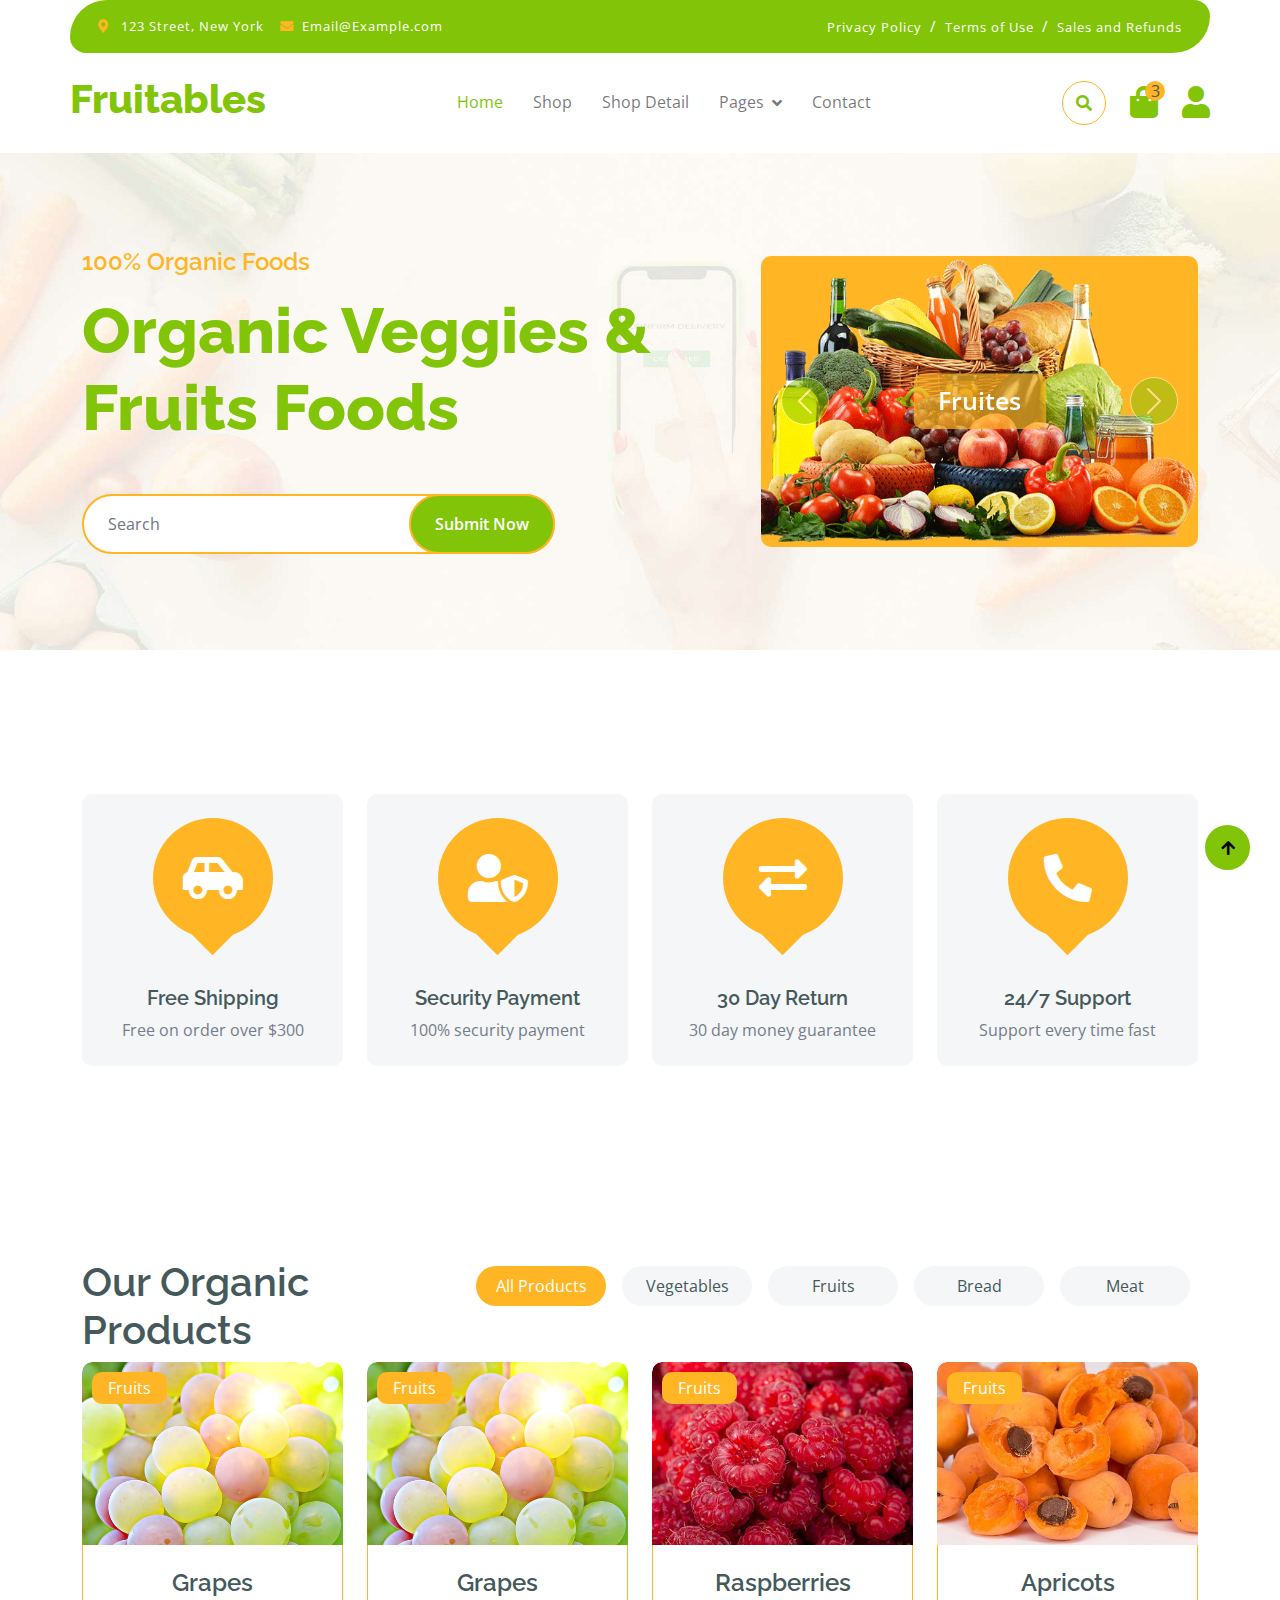
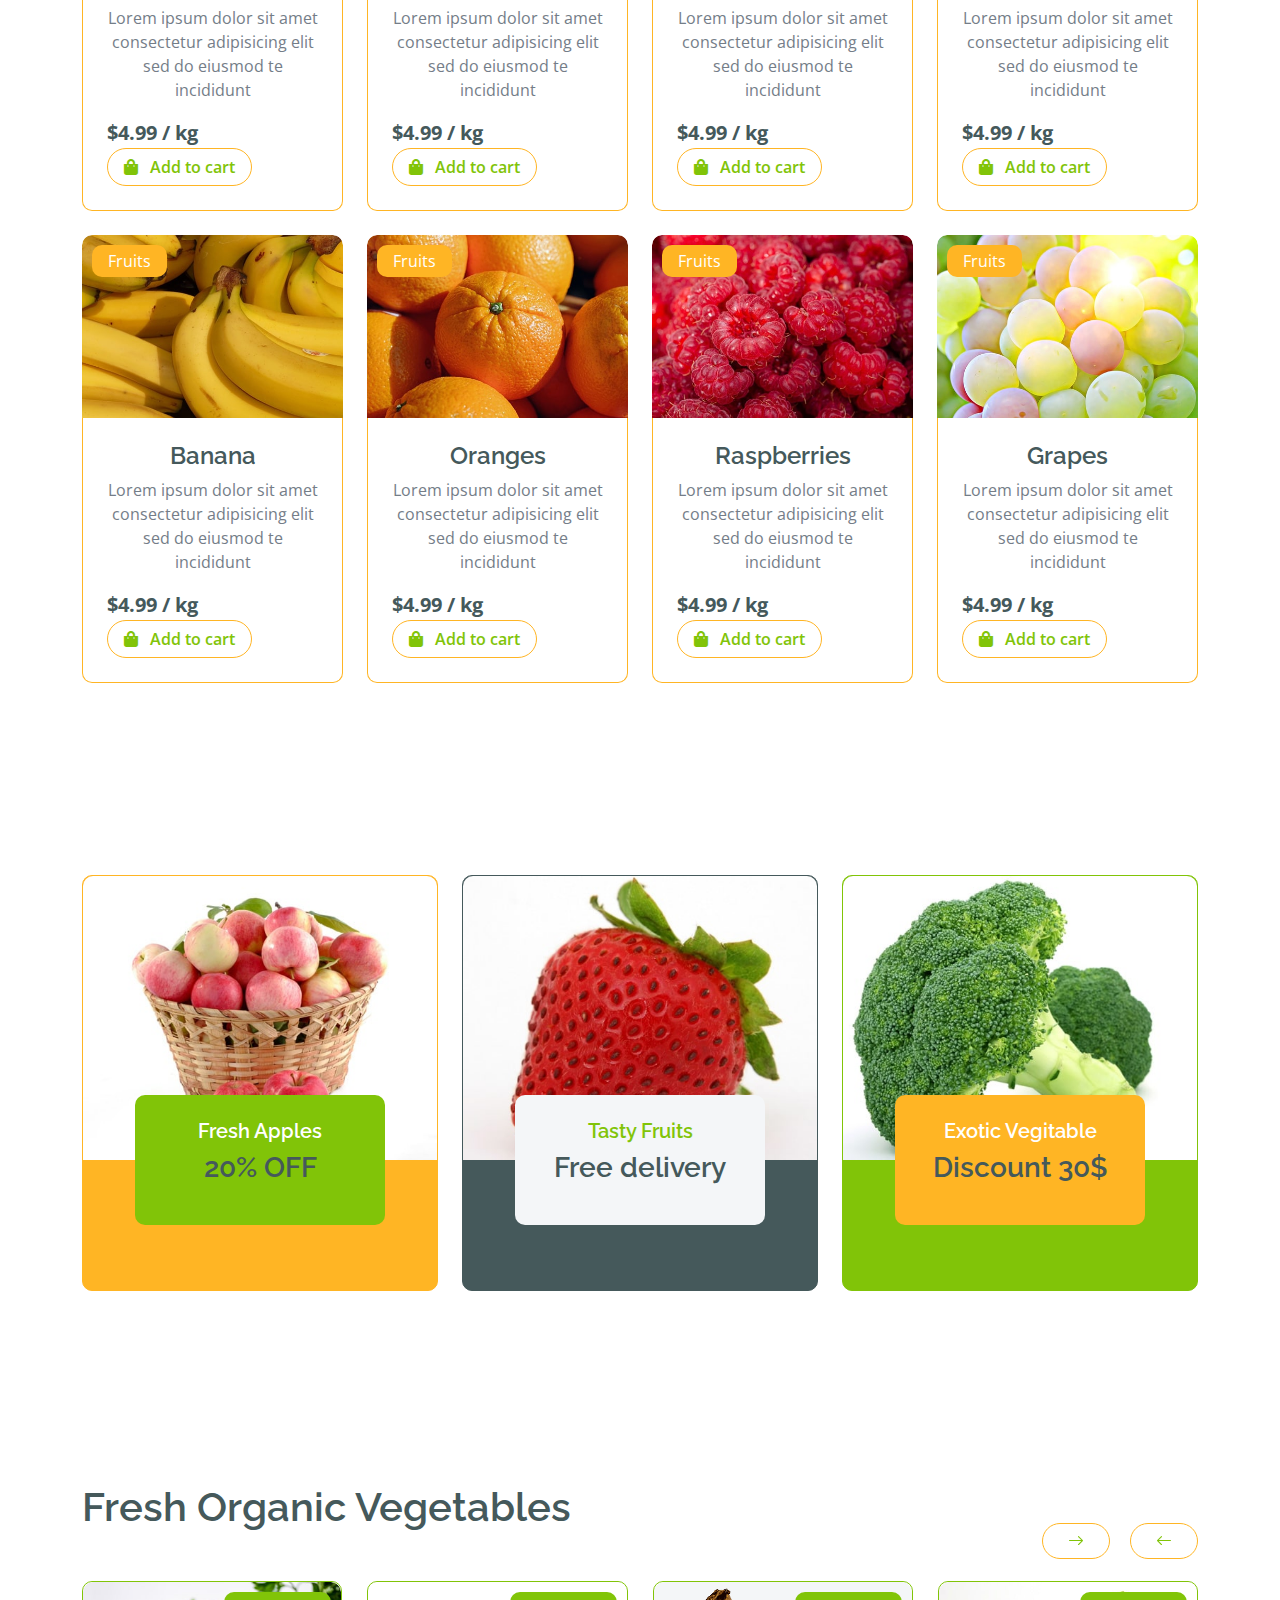
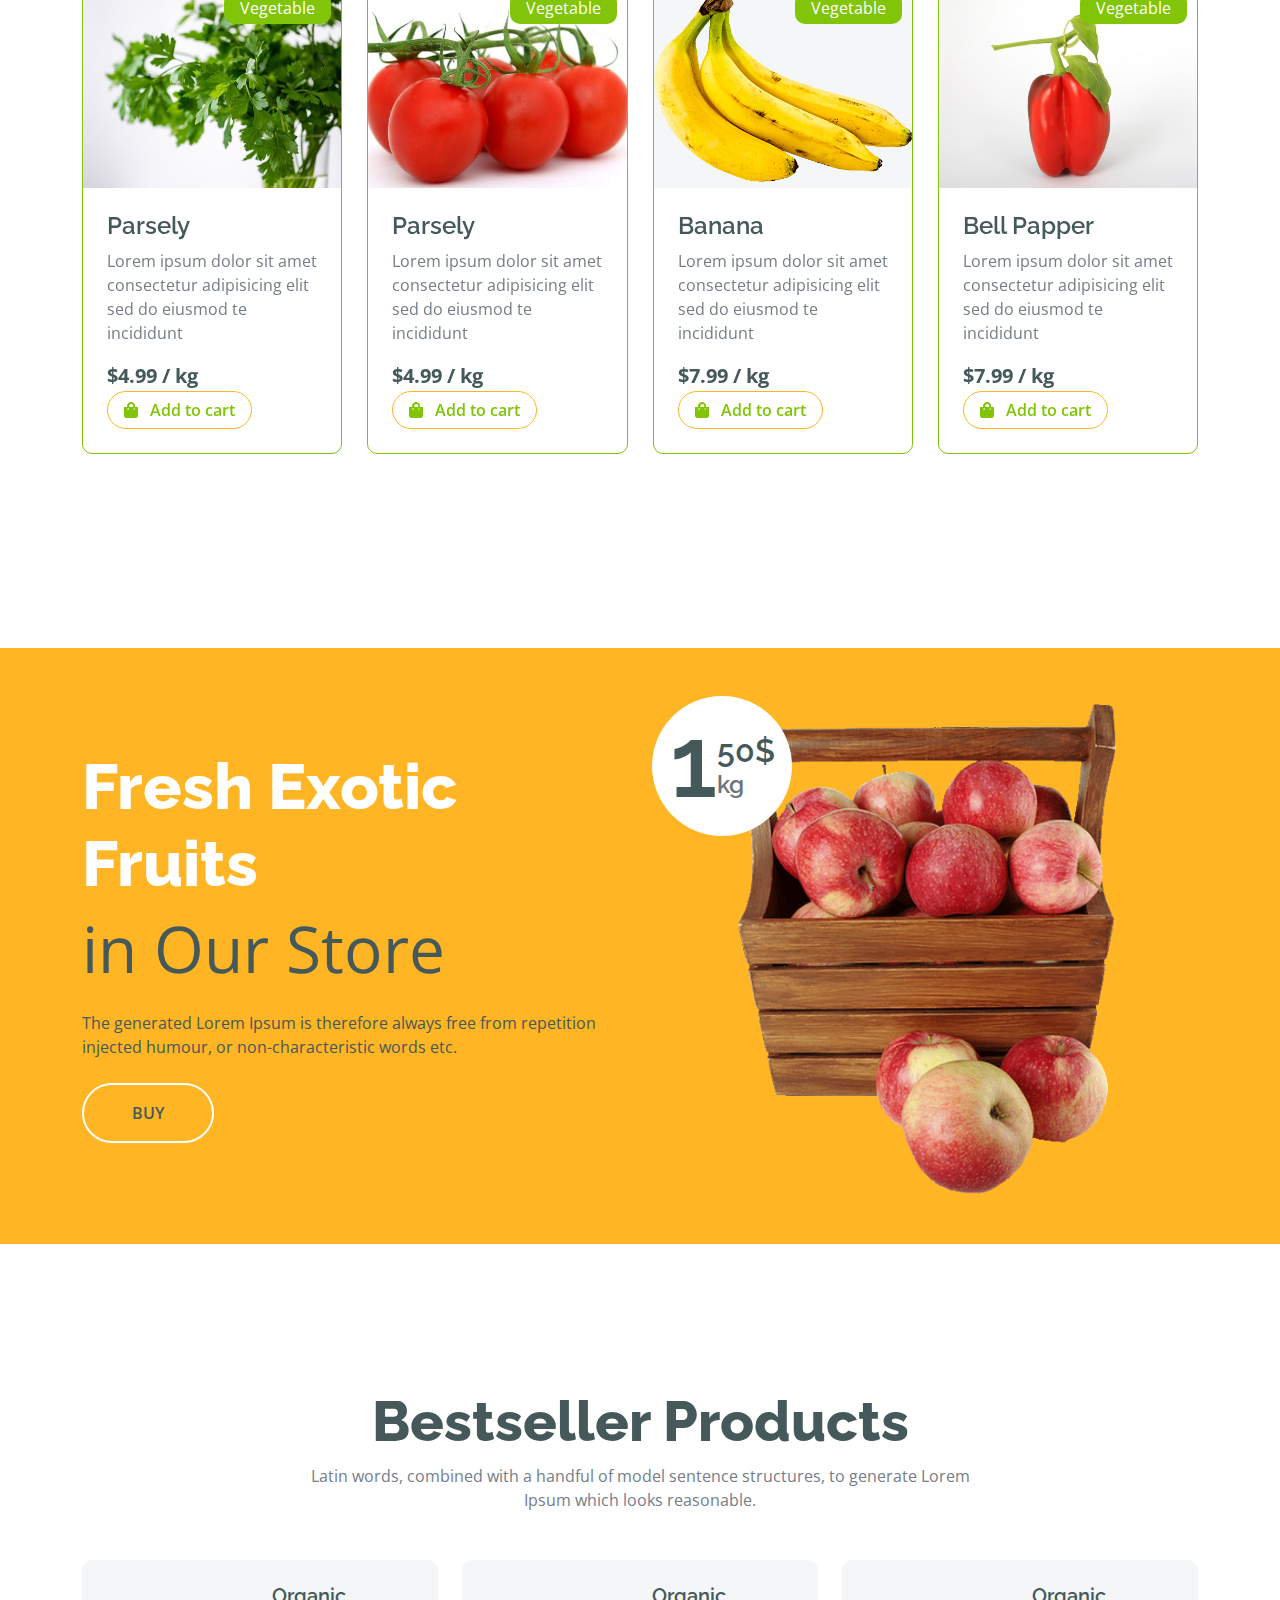
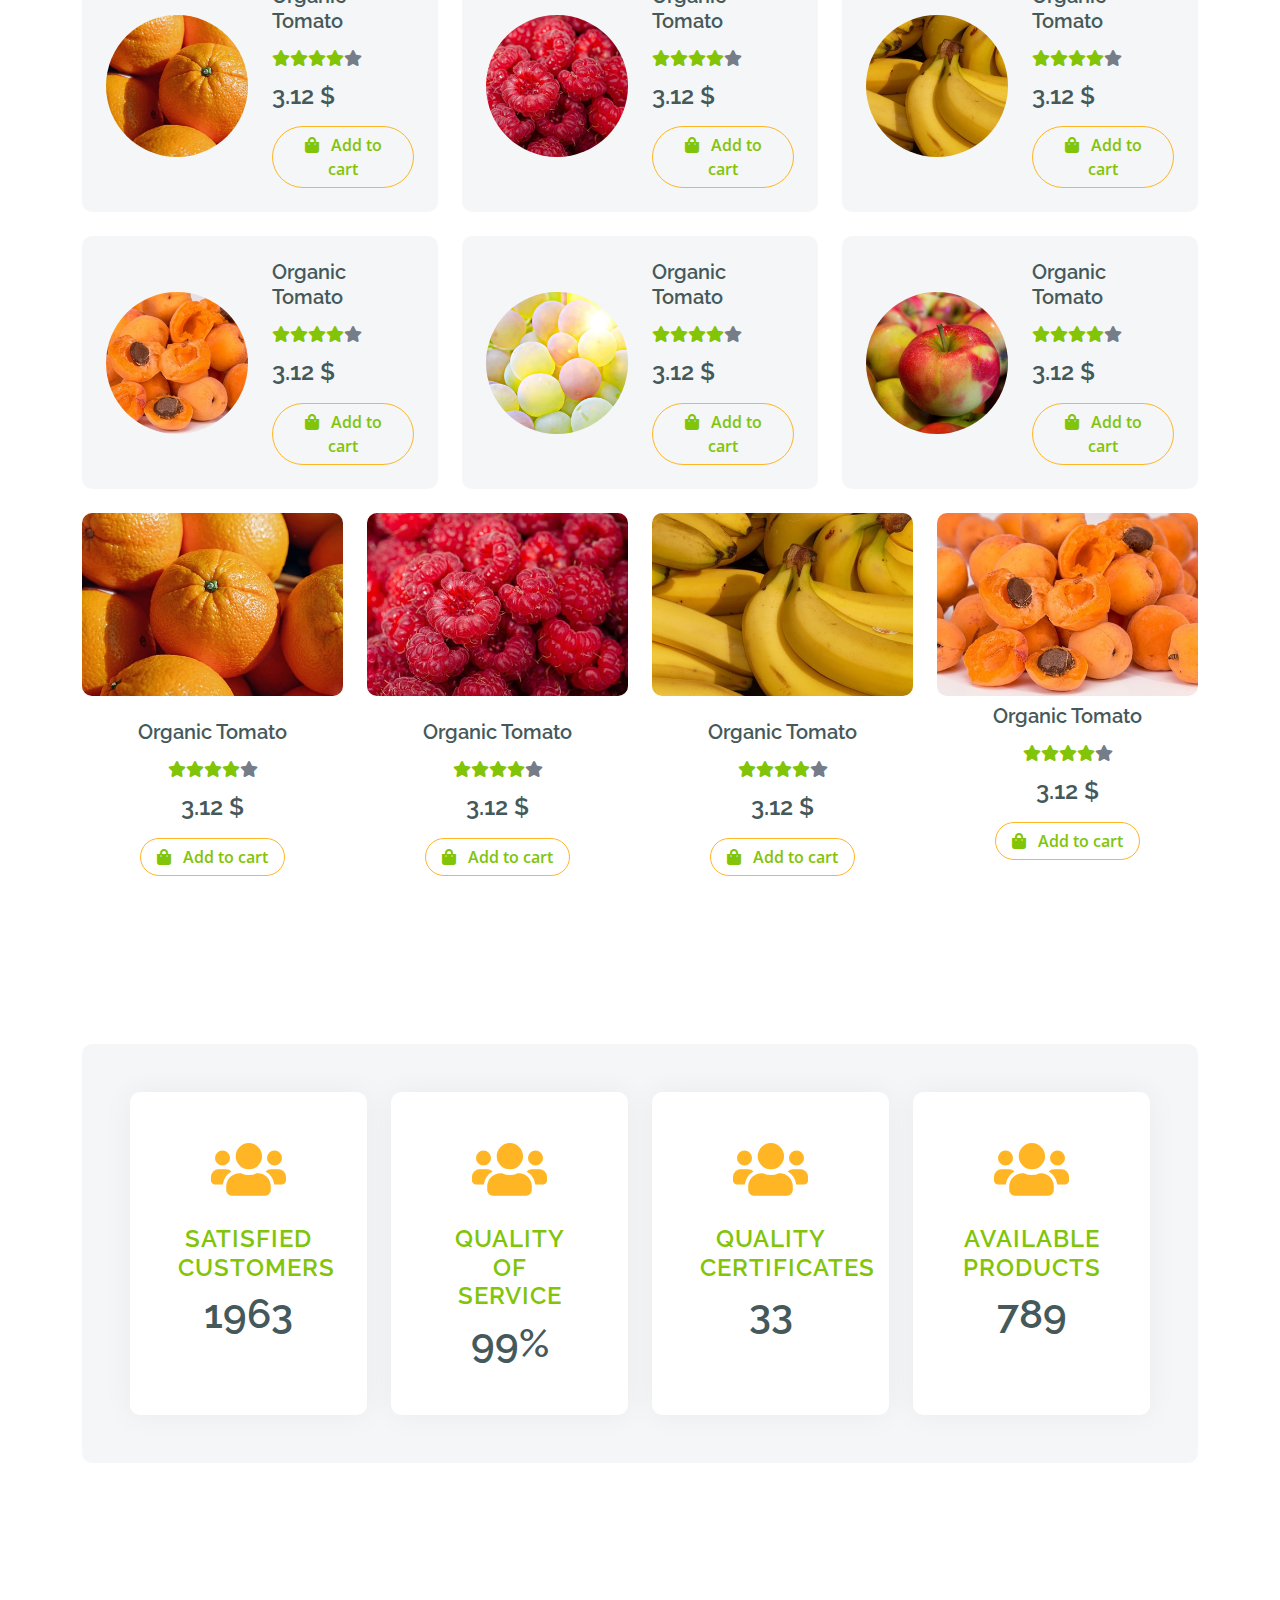
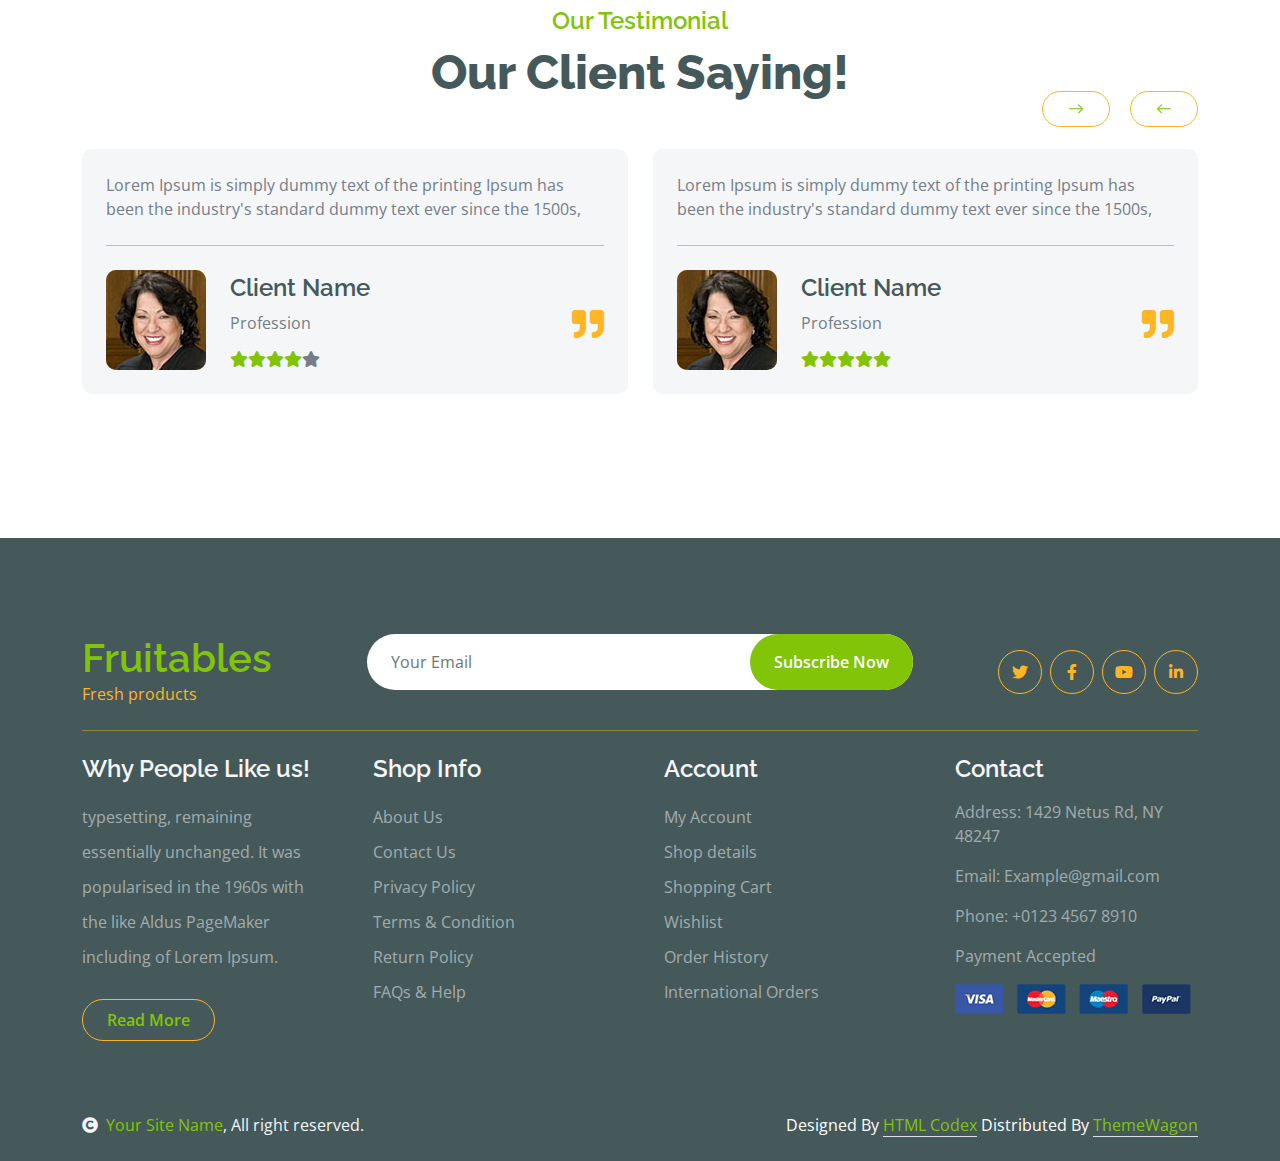
==== commit 05b4d4b3: "membuat logout dan profile" ====
--- a/template/fruitables-1.0.0/index.html
+++ b/template/fruitables-1.0.0/index.html
@@ -1,837 +1,911 @@
 <!DOCTYPE html>
 <html lang="en">
 
-<head>
-    <meta charset="utf-8">
-    <title>Gofashion</title>
-    <meta content="width=device-width, initial-scale=1.0" name="viewport">
-    <meta content="" name="keywords">
-    <meta content="" name="description">
-
-    <!-- Google Web Fonts -->
-    <link rel="preconnect" href="https://fonts.googleapis.com">
-    <link rel="preconnect" href="https://fonts.gstatic.com" crossorigin>
-    <link
-        href="https://fonts.googleapis.com/css2?family=Open+Sans:wght@400;600&family=Raleway:wght@600;800&display=swap"
-        rel="stylesheet">
-
-    <!-- Icon Font Stylesheet -->
-    <link rel="stylesheet" href="https://use.fontawesome.com/releases/v5.15.4/css/all.css" />
-    <link href="https://cdn.jsdelivr.net/npm/bootstrap-icons@1.4.1/font/bootstrap-icons.css" rel="stylesheet">
-
-    <!-- Libraries Stylesheet -->
-    <link href="lib/lightbox/css/lightbox.min.css" rel="stylesheet">
-    <link href="lib/owlcarousel/assets/owl.carousel.min.css" rel="stylesheet">
-
-
-    <!-- Customized Bootstrap Stylesheet -->
-    <link href="css/bootstrap.min.css" rel="stylesheet">
-
-    <!-- Template Stylesheet -->
-    <link href="css/style.css" rel="stylesheet">
-</head>
-
-<body>
-
-    <!-- Spinner Start -->
-    <div id="spinner"
-        class="show w-100 vh-100 bg-white position-fixed translate-middle top-50 start-50  d-flex align-items-center justify-content-center">
-        <div class="spinner-grow text-primary" role="status"></div>
-    </div>
-    <!-- Spinner End -->
-
-
-    <!-- Navbar start -->
-    <div class="container-fluid fixed-top">
-        <div class="container topbar d-none d-lg-block" style="background-color: #EADBC8;">
-            <div class="d-flex justify-content-center">
-                <div class="top-info ps-2">
-                    <small class="me-3"><i class="me-2 text-secondary"></i> 
-                        <a href="#" class="text-white">GOFASHION</a></small>
-                </div>
-            </div>
-        </div>
-        <div class="container px-0">
-            <nav class="navbar navbar-light bg-white navbar-expand-xl">
-                <a href="index.html" class="navbar-brand">
-                    <h1 class="display-6" style="color: #867070;">Gofashion</h1>
-                </a>
-                <button class="navbar-toggler py-2 px-3" type="button" data-bs-toggle="collapse"
-                    data-bs-target="#navbarCollapse">
-                    <span class="fa fa-bars text-primary"></span>
-                </button>
-                <div class="collapse navbar-collapse bg-white" id="navbarCollapse">
-                    <div class="navbar-nav mx-auto">
-                        <a href="index.html" class="nav-item nav-link active">Home</a>
-                        <div class="nav-item dropdown">
-                            <a href="#" class="nav-link dropdown-toggle" data-bs-toggle="dropdown">Pages</a>
-                            <div class="dropdown-menu m-0 bg-secondary rounded-0">
-                                <a href="cart.html" class="dropdown-item">Keranjang</a>
-                                <a href="testimonial.html" class="dropdown-item">Review</a>
-                                <a href="404.html" class="dropdown-item">Kupon</a>
-                            </div>
-                        </div>
-                    </div>
-                    <div class="d-flex m-3 me-0">
-                        <button
-                            class="btn-search btn border border-secondary btn-md-square rounded-circle bg-white me-4"
-                            data-bs-toggle="modal" data-bs-target="#searchModal"><i
-                                class="fas fa-search text-primary"></i></button>
-                        <a href="#" class="position-relative me-4 my-auto">
-                            <i class="fa fa-shopping-bag fa-2x"></i>
-                            <span
-                                class="position-absolute bg-secondary rounded-circle d-flex align-items-center justify-content-center text-dark px-1"
-                                style="top: -5px; left: 15px; height: 20px; min-width: 20px;">3</span>
+    <head>
+        <meta charset="utf-8">
+        <title>Fruitables - Vegetable Website Template</title>
+        <meta content="width=device-width, initial-scale=1.0" name="viewport">
+        <meta content="" name="keywords">
+        <meta content="" name="description">
+
+        <!-- Google Web Fonts -->
+        <link rel="preconnect" href="https://fonts.googleapis.com">
+        <link rel="preconnect" href="https://fonts.gstatic.com" crossorigin>
+        <link href="https://fonts.googleapis.com/css2?family=Open+Sans:wght@400;600&family=Raleway:wght@600;800&display=swap" rel="stylesheet">
+
+        <!-- Icon Font Stylesheet -->
+        <link rel="stylesheet" href="https://use.fontawesome.com/releases/v5.15.4/css/all.css"/>
+        <link href="https://cdn.jsdelivr.net/npm/bootstrap-icons@1.4.1/font/bootstrap-icons.css" rel="stylesheet">
+
+        <!-- Libraries Stylesheet -->
+        <link href="lib/lightbox/css/lightbox.min.css" rel="stylesheet">
+        <link href="lib/owlcarousel/assets/owl.carousel.min.css" rel="stylesheet">
+
+
+        <!-- Customized Bootstrap Stylesheet -->
+        <link href="css/bootstrap.min.css" rel="stylesheet">
+
+        <!-- Template Stylesheet -->
+        <link href="css/style.css" rel="stylesheet">
+    </head>
+
+    <body>
+
+        <!-- Spinner Start -->
+        <div id="spinner" class="show w-100 vh-100 bg-white position-fixed translate-middle top-50 start-50  d-flex align-items-center justify-content-center">
+            <div class="spinner-grow text-primary" role="status"></div>
+        </div>
+        <!-- Spinner End -->
+
+
+        <!-- Navbar start -->
+        <div class="container-fluid fixed-top">
+            <div class="container topbar bg-primary d-none d-lg-block">
+                <div class="d-flex justify-content-between">
+                    <div class="top-info ps-2">
+                        <small class="me-3"><i class="fas fa-map-marker-alt me-2 text-secondary"></i> <a href="#" class="text-white">123 Street, New York</a></small>
+                        <small class="me-3"><i class="fas fa-envelope me-2 text-secondary"></i><a href="#" class="text-white">Email@Example.com</a></small>
+                    </div>
+                    <div class="top-link pe-2">
+                        <a href="#" class="text-white"><small class="text-white mx-2">Privacy Policy</small>/</a>
+                        <a href="#" class="text-white"><small class="text-white mx-2">Terms of Use</small>/</a>
+                        <a href="#" class="text-white"><small class="text-white ms-2">Sales and Refunds</small></a>
+                    </div>
+                </div>
+            </div>
+            <div class="container px-0">
+                <nav class="navbar navbar-light bg-white navbar-expand-xl">
+                    <a href="index.html" class="navbar-brand"><h1 class="text-primary display-6">Fruitables</h1></a>
+                    <button class="navbar-toggler py-2 px-3" type="button" data-bs-toggle="collapse" data-bs-target="#navbarCollapse">
+                        <span class="fa fa-bars text-primary"></span>
+                    </button>
+                    <div class="collapse navbar-collapse bg-white" id="navbarCollapse">
+                        <div class="navbar-nav mx-auto">
+                            <a href="index.html" class="nav-item nav-link active">Home</a>
+                            <a href="shop.html" class="nav-item nav-link">Shop</a>
+                            <a href="shop-detail.html" class="nav-item nav-link">Shop Detail</a>
+                            <div class="nav-item dropdown">
+                                <a href="#" class="nav-link dropdown-toggle" data-bs-toggle="dropdown">Pages</a>
+                                <div class="dropdown-menu m-0 bg-secondary rounded-0">
+                                    <a href="cart.html" class="dropdown-item">Cart</a>
+                                    <a href="chackout.html" class="dropdown-item">Chackout</a>
+                                    <a href="testimonial.html" class="dropdown-item">Testimonial</a>
+                                    <a href="404.html" class="dropdown-item">404 Page</a>
+                                </div>
+                            </div>
+                            <a href="contact.html" class="nav-item nav-link">Contact</a>
+                        </div>
+                        <div class="d-flex m-3 me-0">
+                            <button class="btn-search btn border border-secondary btn-md-square rounded-circle bg-white me-4" data-bs-toggle="modal" data-bs-target="#searchModal"><i class="fas fa-search text-primary"></i></button>
+                            <a href="#" class="position-relative me-4 my-auto">
+                                <i class="fa fa-shopping-bag fa-2x"></i>
+                                <span class="position-absolute bg-secondary rounded-circle d-flex align-items-center justify-content-center text-dark px-1" style="top: -5px; left: 15px; height: 20px; min-width: 20px;">3</span>
+                            </a>
+                            <a href="#" class="my-auto">
+                                <i class="fas fa-user fa-2x"></i>
+                            </a>
+                        </div>
+                    </div>
+                </nav>
+            </div>
+        </div>
+        <!-- Navbar End -->
+
+
+        <!-- Modal Search Start -->
+        <div class="modal fade" id="searchModal" tabindex="-1" aria-labelledby="exampleModalLabel" aria-hidden="true">
+            <div class="modal-dialog modal-fullscreen">
+                <div class="modal-content rounded-0">
+                    <div class="modal-header">
+                        <h5 class="modal-title" id="exampleModalLabel">Search by keyword</h5>
+                        <button type="button" class="btn-close" data-bs-dismiss="modal" aria-label="Close"></button>
+                    </div>
+                    <div class="modal-body d-flex align-items-center">
+                        <div class="input-group w-75 mx-auto d-flex">
+                            <input type="search" class="form-control p-3" placeholder="keywords" aria-describedby="search-icon-1">
+                            <span id="search-icon-1" class="input-group-text p-3"><i class="fa fa-search"></i></span>
+                        </div>
+                    </div>
+                </div>
+            </div>
+        </div>
+        <!-- Modal Search End -->
+
+
+        <!-- Hero Start -->
+        <div class="container-fluid py-5 mb-5 hero-header">
+            <div class="container py-5">
+                <div class="row g-5 align-items-center">
+                    <div class="col-md-12 col-lg-7">
+                        <h4 class="mb-3 text-secondary">100% Organic Foods</h4>
+                        <h1 class="mb-5 display-3 text-primary">Organic Veggies & Fruits Foods</h1>
+                        <div class="position-relative mx-auto">
+                            <input class="form-control border-2 border-secondary w-75 py-3 px-4 rounded-pill" type="number" placeholder="Search">
+                            <button type="submit" class="btn btn-primary border-2 border-secondary py-3 px-4 position-absolute rounded-pill text-white h-100" style="top: 0; right: 25%;">Submit Now</button>
+                        </div>
+                    </div>
+                    <div class="col-md-12 col-lg-5">
+                        <div id="carouselId" class="carousel slide position-relative" data-bs-ride="carousel">
+                            <div class="carousel-inner" role="listbox">
+                                <div class="carousel-item active rounded">
+                                    <img src="img/hero-img-1.png" class="img-fluid w-100 h-100 bg-secondary rounded" alt="First slide">
+                                    <a href="#" class="btn px-4 py-2 text-white rounded">Fruites</a>
+                                </div>
+                                <div class="carousel-item rounded">
+                                    <img src="img/hero-img-2.jpg" class="img-fluid w-100 h-100 rounded" alt="Second slide">
+                                    <a href="#" class="btn px-4 py-2 text-white rounded">Vesitables</a>
+                                </div>
+                            </div>
+                            <button class="carousel-control-prev" type="button" data-bs-target="#carouselId" data-bs-slide="prev">
+                                <span class="carousel-control-prev-icon" aria-hidden="true"></span>
+                                <span class="visually-hidden">Previous</span>
+                            </button>
+                            <button class="carousel-control-next" type="button" data-bs-target="#carouselId" data-bs-slide="next">
+                                <span class="carousel-control-next-icon" aria-hidden="true"></span>
+                                <span class="visually-hidden">Next</span>
+                            </button>
+                        </div>
+                    </div>
+                </div>
+            </div>
+        </div>
+        <!-- Hero End -->
+
+
+        <!-- Featurs Section Start -->
+        <div class="container-fluid featurs py-5">
+            <div class="container py-5">
+                <div class="row g-4">
+                    <div class="col-md-6 col-lg-3">
+                        <div class="featurs-item text-center rounded bg-light p-4">
+                            <div class="featurs-icon btn-square rounded-circle bg-secondary mb-5 mx-auto">
+                                <i class="fas fa-car-side fa-3x text-white"></i>
+                            </div>
+                            <div class="featurs-content text-center">
+                                <h5>Free Shipping</h5>
+                                <p class="mb-0">Free on order over $300</p>
+                            </div>
+                        </div>
+                    </div>
+                    <div class="col-md-6 col-lg-3">
+                        <div class="featurs-item text-center rounded bg-light p-4">
+                            <div class="featurs-icon btn-square rounded-circle bg-secondary mb-5 mx-auto">
+                                <i class="fas fa-user-shield fa-3x text-white"></i>
+                            </div>
+                            <div class="featurs-content text-center">
+                                <h5>Security Payment</h5>
+                                <p class="mb-0">100% security payment</p>
+                            </div>
+                        </div>
+                    </div>
+                    <div class="col-md-6 col-lg-3">
+                        <div class="featurs-item text-center rounded bg-light p-4">
+                            <div class="featurs-icon btn-square rounded-circle bg-secondary mb-5 mx-auto">
+                                <i class="fas fa-exchange-alt fa-3x text-white"></i>
+                            </div>
+                            <div class="featurs-content text-center">
+                                <h5>30 Day Return</h5>
+                                <p class="mb-0">30 day money guarantee</p>
+                            </div>
+                        </div>
+                    </div>
+                    <div class="col-md-6 col-lg-3">
+                        <div class="featurs-item text-center rounded bg-light p-4">
+                            <div class="featurs-icon btn-square rounded-circle bg-secondary mb-5 mx-auto">
+                                <i class="fa fa-phone-alt fa-3x text-white"></i>
+                            </div>
+                            <div class="featurs-content text-center">
+                                <h5>24/7 Support</h5>
+                                <p class="mb-0">Support every time fast</p>
+                            </div>
+                        </div>
+                    </div>
+                </div>
+            </div>
+        </div>
+        <!-- Featurs Section End -->
+
+
+        <!-- Fruits Shop Start-->
+        <div class="container-fluid fruite py-5">
+            <div class="container py-5">
+                <div class="tab-class text-center">
+                    <div class="row g-4">
+                        <div class="col-lg-4 text-start">
+                            <h1>Our Organic Products</h1>
+                        </div>
+                        <div class="col-lg-8 text-end">
+                            <ul class="nav nav-pills d-inline-flex text-center mb-5">
+                                <li class="nav-item">
+                                    <a class="d-flex m-2 py-2 bg-light rounded-pill active" data-bs-toggle="pill" href="#tab-1">
+                                        <span class="text-dark" style="width: 130px;">All Products</span>
+                                    </a>
+                                </li>
+                                <li class="nav-item">
+                                    <a class="d-flex py-2 m-2 bg-light rounded-pill" data-bs-toggle="pill" href="#tab-2">
+                                        <span class="text-dark" style="width: 130px;">Vegetables</span>
+                                    </a>
+                                </li>
+                                <li class="nav-item">
+                                    <a class="d-flex m-2 py-2 bg-light rounded-pill" data-bs-toggle="pill" href="#tab-3">
+                                        <span class="text-dark" style="width: 130px;">Fruits</span>
+                                    </a>
+                                </li>
+                                <li class="nav-item">
+                                    <a class="d-flex m-2 py-2 bg-light rounded-pill" data-bs-toggle="pill" href="#tab-4">
+                                        <span class="text-dark" style="width: 130px;">Bread</span>
+                                    </a>
+                                </li>
+                                <li class="nav-item">
+                                    <a class="d-flex m-2 py-2 bg-light rounded-pill" data-bs-toggle="pill" href="#tab-5">
+                                        <span class="text-dark" style="width: 130px;">Meat</span>
+                                    </a>
+                                </li>
+                            </ul>
+                        </div>
+                    </div>
+                    <div class="tab-content">
+                        <div id="tab-1" class="tab-pane fade show p-0 active">
+                            <div class="row g-4">
+                                <div class="col-lg-12">
+                                    <div class="row g-4">
+                                        <div class="col-md-6 col-lg-4 col-xl-3">
+                                            <div class="rounded position-relative fruite-item">
+                                                <div class="fruite-img">
+                                                    <img src="img/fruite-item-5.jpg" class="img-fluid w-100 rounded-top" alt="">
+                                                </div>
+                                                <div class="text-white bg-secondary px-3 py-1 rounded position-absolute" style="top: 10px; left: 10px;">Fruits</div>
+                                                <div class="p-4 border border-secondary border-top-0 rounded-bottom">
+                                                    <h4>Grapes</h4>
+                                                    <p>Lorem ipsum dolor sit amet consectetur adipisicing elit sed do eiusmod te incididunt</p>
+                                                    <div class="d-flex justify-content-between flex-lg-wrap">
+                                                        <p class="text-dark fs-5 fw-bold mb-0">$4.99 / kg</p>
+                                                        <a href="#" class="btn border border-secondary rounded-pill px-3 text-primary"><i class="fa fa-shopping-bag me-2 text-primary"></i> Add to cart</a>
+                                                    </div>
+                                                </div>
+                                            </div>
+                                        </div>
+                                        <div class="col-md-6 col-lg-4 col-xl-3">
+                                            <div class="rounded position-relative fruite-item">
+                                                <div class="fruite-img">
+                                                    <img src="img/fruite-item-5.jpg" class="img-fluid w-100 rounded-top" alt="">
+                                                </div>
+                                                <div class="text-white bg-secondary px-3 py-1 rounded position-absolute" style="top: 10px; left: 10px;">Fruits</div>
+                                                <div class="p-4 border border-secondary border-top-0 rounded-bottom">
+                                                    <h4>Grapes</h4>
+                                                    <p>Lorem ipsum dolor sit amet consectetur adipisicing elit sed do eiusmod te incididunt</p>
+                                                    <div class="d-flex justify-content-between flex-lg-wrap">
+                                                        <p class="text-dark fs-5 fw-bold mb-0">$4.99 / kg</p>
+                                                        <a href="#" class="btn border border-secondary rounded-pill px-3 text-primary"><i class="fa fa-shopping-bag me-2 text-primary"></i> Add to cart</a>
+                                                    </div>
+                                                </div>
+                                            </div>
+                                        </div>
+                                        <div class="col-md-6 col-lg-4 col-xl-3">
+                                            <div class="rounded position-relative fruite-item">
+                                                <div class="fruite-img">
+                                                    <img src="img/fruite-item-2.jpg" class="img-fluid w-100 rounded-top" alt="">
+                                                </div>
+                                                <div class="text-white bg-secondary px-3 py-1 rounded position-absolute" style="top: 10px; left: 10px;">Fruits</div>
+                                                <div class="p-4 border border-secondary border-top-0 rounded-bottom">
+                                                    <h4>Raspberries</h4>
+                                                    <p>Lorem ipsum dolor sit amet consectetur adipisicing elit sed do eiusmod te incididunt</p>
+                                                    <div class="d-flex justify-content-between flex-lg-wrap">
+                                                        <p class="text-dark fs-5 fw-bold mb-0">$4.99 / kg</p>
+                                                        <a href="#" class="btn border border-secondary rounded-pill px-3 text-primary"><i class="fa fa-shopping-bag me-2 text-primary"></i> Add to cart</a>
+                                                    </div>
+                                                </div>
+                                            </div>
+                                        </div>
+                                        <div class="col-md-6 col-lg-4 col-xl-3">
+                                            <div class="rounded position-relative fruite-item">
+                                                <div class="fruite-img">
+                                                    <img src="img/fruite-item-4.jpg" class="img-fluid w-100 rounded-top" alt="">
+                                                </div>
+                                                <div class="text-white bg-secondary px-3 py-1 rounded position-absolute" style="top: 10px; left: 10px;">Fruits</div>
+                                                <div class="p-4 border border-secondary border-top-0 rounded-bottom">
+                                                    <h4>Apricots</h4>
+                                                    <p>Lorem ipsum dolor sit amet consectetur adipisicing elit sed do eiusmod te incididunt</p>
+                                                    <div class="d-flex justify-content-between flex-lg-wrap">
+                                                        <p class="text-dark fs-5 fw-bold mb-0">$4.99 / kg</p>
+                                                        <a href="#" class="btn border border-secondary rounded-pill px-3 text-primary"><i class="fa fa-shopping-bag me-2 text-primary"></i> Add to cart</a>
+                                                    </div>
+                                                </div>
+                                            </div>
+                                        </div>
+                                        <div class="col-md-6 col-lg-4 col-xl-3">
+                                            <div class="rounded position-relative fruite-item">
+                                                <div class="fruite-img">
+                                                    <img src="img/fruite-item-3.jpg" class="img-fluid w-100 rounded-top" alt="">
+                                                </div>
+                                                <div class="text-white bg-secondary px-3 py-1 rounded position-absolute" style="top: 10px; left: 10px;">Fruits</div>
+                                                <div class="p-4 border border-secondary border-top-0 rounded-bottom">
+                                                    <h4>Banana</h4>
+                                                    <p>Lorem ipsum dolor sit amet consectetur adipisicing elit sed do eiusmod te incididunt</p>
+                                                    <div class="d-flex justify-content-between flex-lg-wrap">
+                                                        <p class="text-dark fs-5 fw-bold mb-0">$4.99 / kg</p>
+                                                        <a href="#" class="btn border border-secondary rounded-pill px-3 text-primary"><i class="fa fa-shopping-bag me-2 text-primary"></i> Add to cart</a>
+                                                    </div>
+                                                </div>
+                                            </div>
+                                        </div>
+                                        <div class="col-md-6 col-lg-4 col-xl-3">
+                                            <div class="rounded position-relative fruite-item">
+                                                <div class="fruite-img">
+                                                    <img src="img/fruite-item-1.jpg" class="img-fluid w-100 rounded-top" alt="">
+                                                </div>
+                                                <div class="text-white bg-secondary px-3 py-1 rounded position-absolute" style="top: 10px; left: 10px;">Fruits</div>
+                                                <div class="p-4 border border-secondary border-top-0 rounded-bottom">
+                                                    <h4>Oranges</h4>
+                                                    <p>Lorem ipsum dolor sit amet consectetur adipisicing elit sed do eiusmod te incididunt</p>
+                                                    <div class="d-flex justify-content-between flex-lg-wrap">
+                                                        <p class="text-dark fs-5 fw-bold mb-0">$4.99 / kg</p>
+                                                        <a href="#" class="btn border border-secondary rounded-pill px-3 text-primary"><i class="fa fa-shopping-bag me-2 text-primary"></i> Add to cart</a>
+                                                    </div>
+                                                </div>
+                                            </div>
+                                        </div>
+                                        <div class="col-md-6 col-lg-4 col-xl-3">
+                                            <div class="rounded position-relative fruite-item">
+                                                <div class="fruite-img">
+                                                    <img src="img/fruite-item-2.jpg" class="img-fluid w-100 rounded-top" alt="">
+                                                </div>
+                                                <div class="text-white bg-secondary px-3 py-1 rounded position-absolute" style="top: 10px; left: 10px;">Fruits</div>
+                                                <div class="p-4 border border-secondary border-top-0 rounded-bottom">
+                                                    <h4>Raspberries</h4>
+                                                    <p>Lorem ipsum dolor sit amet consectetur adipisicing elit sed do eiusmod te incididunt</p>
+                                                    <div class="d-flex justify-content-between flex-lg-wrap">
+                                                        <p class="text-dark fs-5 fw-bold mb-0">$4.99 / kg</p>
+                                                        <a href="#" class="btn border border-secondary rounded-pill px-3 text-primary"><i class="fa fa-shopping-bag me-2 text-primary"></i> Add to cart</a>
+                                                    </div>
+                                                </div>
+                                            </div>
+                                        </div>
+                                        <div class="col-md-6 col-lg-4 col-xl-3">
+                                            <div class="rounded position-relative fruite-item">
+                                                <div class="fruite-img">
+                                                    <img src="img/fruite-item-5.jpg" class="img-fluid w-100 rounded-top" alt="">
+                                                </div>
+                                                <div class="text-white bg-secondary px-3 py-1 rounded position-absolute" style="top: 10px; left: 10px;">Fruits</div>
+                                                <div class="p-4 border border-secondary border-top-0 rounded-bottom">
+                                                    <h4>Grapes</h4>
+                                                    <p>Lorem ipsum dolor sit amet consectetur adipisicing elit sed do eiusmod te incididunt</p>
+                                                    <div class="d-flex justify-content-between flex-lg-wrap">
+                                                        <p class="text-dark fs-5 fw-bold mb-0">$4.99 / kg</p>
+                                                        <a href="#" class="btn border border-secondary rounded-pill px-3 text-primary"><i class="fa fa-shopping-bag me-2 text-primary"></i> Add to cart</a>
+                                                    </div>
+                                                </div>
+                                            </div>
+                                        </div>
+                                    </div>
+                                </div>
+                            </div>
+                        </div>
+                        <div id="tab-2" class="tab-pane fade show p-0">
+                            <div class="row g-4">
+                                <div class="col-lg-12">
+                                    <div class="row g-4">
+                                        <div class="col-md-6 col-lg-4 col-xl-3">
+                                            <div class="rounded position-relative fruite-item">
+                                                <div class="fruite-img">
+                                                    <img src="img/fruite-item-5.jpg" class="img-fluid w-100 rounded-top" alt="">
+                                                </div>
+                                                <div class="text-white bg-secondary px-3 py-1 rounded position-absolute" style="top: 10px; left: 10px;">Fruits</div>
+                                                <div class="p-4 border border-secondary border-top-0 rounded-bottom">
+                                                    <h4>Grapes</h4>
+                                                    <p>Lorem ipsum dolor sit amet consectetur adipisicing elit sed do eiusmod te incididunt</p>
+                                                    <div class="d-flex justify-content-between flex-lg-wrap">
+                                                        <p class="text-dark fs-5 fw-bold mb-0">$4.99 / kg</p>
+                                                        <a href="#" class="btn border border-secondary rounded-pill px-3 text-primary"><i class="fa fa-shopping-bag me-2 text-primary"></i> Add to cart</a>
+                                                    </div>
+                                                </div>
+                                            </div>
+                                        </div>
+                                        <div class="col-md-6 col-lg-4 col-xl-3">
+                                            <div class="rounded position-relative fruite-item">
+                                                <div class="fruite-img">
+                                                    <img src="img/fruite-item-2.jpg" class="img-fluid w-100 rounded-top" alt="">
+                                                </div>
+                                                <div class="text-white bg-secondary px-3 py-1 rounded position-absolute" style="top: 10px; left: 10px;">Fruits</div>
+                                                <div class="p-4 border border-secondary border-top-0 rounded-bottom">
+                                                    <h4>Raspberries</h4>
+                                                    <p>Lorem ipsum dolor sit amet consectetur adipisicing elit sed do eiusmod te incididunt</p>
+                                                    <div class="d-flex justify-content-between flex-lg-wrap">
+                                                        <p class="text-dark fs-5 fw-bold mb-0">$4.99 / kg</p>
+                                                        <a href="#" class="btn border border-secondary rounded-pill px-3 text-primary"><i class="fa fa-shopping-bag me-2 text-primary"></i> Add to cart</a>
+                                                    </div>
+                                                </div>
+                                            </div>
+                                        </div>
+                                    </div>
+                                </div>
+                            </div>
+                        </div>
+                        <div id="tab-3" class="tab-pane fade show p-0">
+                            <div class="row g-4">
+                                <div class="col-lg-12">
+                                    <div class="row g-4">
+                                        <div class="col-md-6 col-lg-4 col-xl-3">
+                                            <div class="rounded position-relative fruite-item">
+                                                <div class="fruite-img">
+                                                    <img src="img/fruite-item-1.jpg" class="img-fluid w-100 rounded-top" alt="">
+                                                </div>
+                                                <div class="text-white bg-secondary px-3 py-1 rounded position-absolute" style="top: 10px; left: 10px;">Fruits</div>
+                                                <div class="p-4 border border-secondary border-top-0 rounded-bottom">
+                                                    <h4>Oranges</h4>
+                                                    <p>Lorem ipsum dolor sit amet consectetur adipisicing elit sed do eiusmod te incididunt</p>
+                                                    <div class="d-flex justify-content-between flex-lg-wrap">
+                                                        <p class="text-dark fs-5 fw-bold mb-0">$4.99 / kg</p>
+                                                        <a href="#" class="btn border border-secondary rounded-pill px-3 text-primary"><i class="fa fa-shopping-bag me-2 text-primary"></i> Add to cart</a>
+                                                    </div>
+                                                </div>
+                                            </div>
+                                        </div>
+                                        <div class="col-md-6 col-lg-4 col-xl-3">
+                                            <div class="rounded position-relative fruite-item">
+                                                <div class="fruite-img">
+                                                    <img src="img/fruite-item-6.jpg" class="img-fluid w-100 rounded-top" alt="">
+                                                </div>
+                                                <div class="text-white bg-secondary px-3 py-1 rounded position-absolute" style="top: 10px; left: 10px;">Fruits</div>
+                                                <div class="p-4 border border-secondary border-top-0 rounded-bottom">
+                                                    <h4>Apple</h4>
+                                                    <p>Lorem ipsum dolor sit amet consectetur adipisicing elit sed do eiusmod te incididunt</p>
+                                                    <div class="d-flex justify-content-between flex-lg-wrap">
+                                                        <p class="text-dark fs-5 fw-bold mb-0">$4.99 / kg</p>
+                                                        <a href="#" class="btn border border-secondary rounded-pill px-3 text-primary"><i class="fa fa-shopping-bag me-2 text-primary"></i> Add to cart</a>
+                                                    </div>
+                                                </div>
+                                            </div>
+                                        </div>
+                                    </div>
+                                </div>
+                            </div>
+                        </div>
+                        <div id="tab-4" class="tab-pane fade show p-0">
+                            <div class="row g-4">
+                                <div class="col-lg-12">
+                                    <div class="row g-4">
+                                        <div class="col-md-6 col-lg-4 col-xl-3">
+                                            <div class="rounded position-relative fruite-item">
+                                                <div class="fruite-img">
+                                                    <img src="img/fruite-item-5.jpg" class="img-fluid w-100 rounded-top" alt="">
+                                                </div>
+                                                <div class="text-white bg-secondary px-3 py-1 rounded position-absolute" style="top: 10px; left: 10px;">Fruits</div>
+                                                <div class="p-4 border border-secondary border-top-0 rounded-bottom">
+                                                    <h4>Grapes</h4>
+                                                    <p>Lorem ipsum dolor sit amet consectetur adipisicing elit sed do eiusmod te incididunt</p>
+                                                    <div class="d-flex justify-content-between flex-lg-wrap">
+                                                        <p class="text-dark fs-5 fw-bold mb-0">$4.99 / kg</p>
+                                                        <a href="#" class="btn border border-secondary rounded-pill px-3 text-primary"><i class="fa fa-shopping-bag me-2 text-primary"></i> Add to cart</a>
+                                                    </div>
+                                                </div>
+                                            </div>
+                                        </div>
+                                        <div class="col-md-6 col-lg-4 col-xl-3">
+                                            <div class="rounded position-relative fruite-item">
+                                                <div class="fruite-img">
+                                                    <img src="img/fruite-item-4.jpg" class="img-fluid w-100 rounded-top" alt="">
+                                                </div>
+                                                <div class="text-white bg-secondary px-3 py-1 rounded position-absolute" style="top: 10px; left: 10px;">Fruits</div>
+                                                <div class="p-4 border border-secondary border-top-0 rounded-bottom">
+                                                    <h4>Apricots</h4>
+                                                    <p>Lorem ipsum dolor sit amet consectetur adipisicing elit sed do eiusmod te incididunt</p>
+                                                    <div class="d-flex justify-content-between flex-lg-wrap">
+                                                        <p class="text-dark fs-5 fw-bold mb-0">$4.99 / kg</p>
+                                                        <a href="#" class="btn border border-secondary rounded-pill px-3 text-primary"><i class="fa fa-shopping-bag me-2 text-primary"></i> Add to cart</a>
+                                                    </div>
+                                                </div>
+                                            </div>
+                                        </div>
+                                    </div>
+                                </div>
+                            </div>
+                        </div>
+                        <div id="tab-5" class="tab-pane fade show p-0">
+                            <div class="row g-4">
+                                <div class="col-lg-12">
+                                    <div class="row g-4">
+                                        <div class="col-md-6 col-lg-4 col-xl-3">
+                                            <div class="rounded position-relative fruite-item">
+                                                <div class="fruite-img">
+                                                    <img src="img/fruite-item-3.jpg" class="img-fluid w-100 rounded-top" alt="">
+                                                </div>
+                                                <div class="text-white bg-secondary px-3 py-1 rounded position-absolute" style="top: 10px; left: 10px;">Fruits</div>
+                                                <div class="p-4 border border-secondary border-top-0 rounded-bottom">
+                                                    <h4>Banana</h4>
+                                                    <p>Lorem ipsum dolor sit amet consectetur adipisicing elit sed do eiusmod te incididunt</p>
+                                                    <div class="d-flex justify-content-between flex-lg-wrap">
+                                                        <p class="text-dark fs-5 fw-bold mb-0">$4.99 / kg</p>
+                                                        <a href="#" class="btn border border-secondary rounded-pill px-3 text-primary"><i class="fa fa-shopping-bag me-2 text-primary"></i> Add to cart</a>
+                                                    </div>
+                                                </div>
+                                            </div>
+                                        </div>
+                                        <div class="col-md-6 col-lg-4 col-xl-3">
+                                            <div class="rounded position-relative fruite-item">
+                                                <div class="fruite-img">
+                                                    <img src="img/fruite-item-2.jpg" class="img-fluid w-100 rounded-top" alt="">
+                                                </div>
+                                                <div class="text-white bg-secondary px-3 py-1 rounded position-absolute" style="top: 10px; left: 10px;">Fruits</div>
+                                                <div class="p-4 border border-secondary border-top-0 rounded-bottom">
+                                                    <h4>Raspberries</h4>
+                                                    <p>Lorem ipsum dolor sit amet consectetur adipisicing elit sed do eiusmod te incididunt</p>
+                                                    <div class="d-flex justify-content-between flex-lg-wrap">
+                                                        <p class="text-dark fs-5 fw-bold mb-0">$4.99 / kg</p>
+                                                        <a href="#" class="btn border border-secondary rounded-pill px-3 text-primary"><i class="fa fa-shopping-bag me-2 text-primary"></i> Add to cart</a>
+                                                    </div>
+                                                </div>
+                                            </div>
+                                        </div>
+                                        <div class="col-md-6 col-lg-4 col-xl-3">
+                                            <div class="rounded position-relative fruite-item">
+                                                <div class="fruite-img">
+                                                    <img src="img/fruite-item-1.jpg" class="img-fluid w-100 rounded-top" alt="">
+                                                </div>
+                                                <div class="text-white bg-secondary px-3 py-1 rounded position-absolute" style="top: 10px; left: 10px;">Fruits</div>
+                                                <div class="p-4 border border-secondary border-top-0 rounded-bottom">
+                                                    <h4>Oranges</h4>
+                                                    <p>Lorem ipsum dolor sit amet consectetur adipisicing elit sed do eiusmod te incididunt</p>
+                                                    <div class="d-flex justify-content-between flex-lg-wrap">
+                                                        <p class="text-dark fs-5 fw-bold mb-0">$4.99 / kg</p>
+                                                        <a href="#" class="btn border border-secondary rounded-pill px-3 text-primary"><i class="fa fa-shopping-bag me-2 text-primary"></i> Add to cart</a>
+                                                    </div>
+                                                </div>
+                                            </div>
+                                        </div>
+                                    </div>
+                                </div>
+                            </div>
+                        </div>
+                    </div>
+                </div>
+            </div>
+        </div>
+        <!-- Fruits Shop End-->
+
+
+        <!-- Featurs Start -->
+        <div class="container-fluid service py-5">
+            <div class="container py-5">
+                <div class="row g-4 justify-content-center">
+                    <div class="col-md-6 col-lg-4">
+                        <a href="#">
+                            <div class="service-item bg-secondary rounded border border-secondary">
+                                <img src="img/featur-1.jpg" class="img-fluid rounded-top w-100" alt="">
+                                <div class="px-4 rounded-bottom">
+                                    <div class="service-content bg-primary text-center p-4 rounded">
+                                        <h5 class="text-white">Fresh Apples</h5>
+                                        <h3 class="mb-0">20% OFF</h3>
+                                    </div>
+                                </div>
+                            </div>
                         </a>
-                        <a href="#" class="my-auto">
-                            <i class="fas fa-user fa-2x"></i>
+                    </div>
+                    <div class="col-md-6 col-lg-4">
+                        <a href="#">
+                            <div class="service-item bg-dark rounded border border-dark">
+                                <img src="img/featur-2.jpg" class="img-fluid rounded-top w-100" alt="">
+                                <div class="px-4 rounded-bottom">
+                                    <div class="service-content bg-light text-center p-4 rounded">
+                                        <h5 class="text-primary">Tasty Fruits</h5>
+                                        <h3 class="mb-0">Free delivery</h3>
+                                    </div>
+                                </div>
+                            </div>
                         </a>
                     </div>
-                </div>
-            </nav>
-        </div>
-    </div>
-    <!-- Navbar End -->
-
-
-    <!-- Modal Search Start -->
-    <div class="modal fade" id="searchModal" tabindex="-1" aria-labelledby="exampleModalLabel" aria-hidden="true">
-        <div class="modal-dialog modal-fullscreen">
-            <div class="modal-content rounded-0">
-                <div class="modal-header">
-                    <h5 class="modal-title" id="exampleModalLabel">Search by keyword</h5>
-                    <button type="button" class="btn-close" data-bs-dismiss="modal" aria-label="Close"></button>
-                </div>
-                <div class="modal-body d-flex align-items-center">
-                    <div class="input-group w-75 mx-auto d-flex">
-                        <input type="search" class="form-control p-3" placeholder="keywords"
-                            aria-describedby="search-icon-1">
-                        <span id="search-icon-1" class="input-group-text p-3"><i class="fa fa-search"></i></span>
-                    </div>
-                </div>
-            </div>
-        </div>
-    </div>
-    <!-- Modal Search End -->
-
-
-    <!-- Hero Start -->
-    <div class="container-fluid py-5 mb-5 hero-header">
-        <div class="container py-5">
-            <div class="row g-5 align-items-center">
-                <div class="col-md-12 col-lg-7">
-                    <h1 class="mb-5 display-3" style="color: #867070;">Fashion and Shopping</h1>
-                    <div class="position-relative mx-auto">
-                        <input class="form-control border-2 border-secondary w-75 py-3 px-4 rounded-pill" type="number"
-                            placeholder="Search">
-                        <button type="submit"
-                            class="btn btn-primary border-2 border-secondary py-3 px-4 position-absolute rounded-pill text-white h-100" 
-                            style="top: 0; right: 25%;">Submit Now</button>
-                    </div>
-                </div>
-                <div class="col-md-12 col-lg-5">
-                    <div id="carouselId" class="carousel slide position-relative" data-bs-ride="carousel">
-                        <div class="carousel-inner" role="listbox">
-                            <div class="carousel-item active rounded">
-                                <img src="img/hero-img-1.png" class="img-fluid w-100 h-100 bg-secondary rounded"
-                                    alt="First slide">
-                                <a href="#" class="btn px-4 py-2 text-white rounded">Sweater</a>
-                            </div>
-                            <div class="carousel-item rounded">
-                                <img src="img/hero-img-2.jpg" class="img-fluid w-100 h-100 rounded" alt="Second slide">
-                                <a href="#" class="btn px-4 py-2 text-white rounded">Jaket</a>
-                            </div>
-                            <div class="carousel-item rounded">
-                                <img src="img/hero-img-2.jpg" class="img-fluid w-100 h-100 rounded" alt="Second slide">
-                                <a href="#" class="btn px-4 py-2 text-white rounded">Dress</a>
-                            </div>
-                            <div class="carousel-item rounded">
-                                <img src="img/hero-img-2.jpg" class="img-fluid w-100 h-100 rounded" alt="Second slide">
-                                <a href="#" class="btn px-4 py-2 text-white rounded">Celana</a>
-                            </div>
-                            <div class="carousel-item rounded">
-                                <img src="img/hero-img-2.jpg" class="img-fluid w-100 h-100 rounded" alt="Second slide">
-                                <a href="#" class="btn px-4 py-2 text-white rounded">Rok</a>
-                            </div>
-                            <div class="carousel-item rounded">
-                                <img src="img/hero-img-2.jpg" class="img-fluid w-100 h-100 rounded" alt="Second slide">
-                                <a href="#" class="btn px-4 py-2 text-white rounded">Hijab</a>
-                            </div>
-                            <div class="carousel-item rounded">
-                                <img src="img/hero-img-2.jpg" class="img-fluid w-100 h-100 rounded" alt="Second slide">
-                                <a href="#" class="btn px-4 py-2 text-white rounded">Blazer</a>
-                            </div>
-                            <div class="carousel-item rounded">
-                                <img src="img/hero-img-2.jpg" class="img-fluid w-100 h-100 rounded" alt="Second slide">
-                                <a href="#" class="btn px-4 py-2 text-white rounded">Hoodie</a>
-                            </div>
-                            <div class="carousel-item rounded">
-                                <img src="img/hero-img-2.jpg" class="img-fluid w-100 h-100 rounded" alt="Second slide">
-                                <a href="#" class="btn px-4 py-2 text-white rounded">Abaya</a>
-                            </div>
-                        </div>
-                        <button class="carousel-control-prev" type="button" data-bs-target="#carouselId"
-                            data-bs-slide="prev">
-                            <span class="carousel-control-prev-icon" aria-hidden="true"></span>
-                            <span class="visually-hidden">Previous</span>
-                        </button>
-                        <button class="carousel-control-next" type="button" data-bs-target="#carouselId"
-                            data-bs-slide="next">
-                            <span class="carousel-control-next-icon" aria-hidden="true"></span>
-                            <span class="visually-hidden">Next</span>
-                        </button>
-                    </div>
-                </div>
-            </div>
-        </div>
-    </div>
-    <!-- Hero End -->
-
-
-    <!-- Fruits Shop Start-->
-    <div class="container-fluid fruite py-5">
-        <div class="container py-5">
-            <div class="tab-class text-center">
+                    <div class="col-md-6 col-lg-4">
+                        <a href="#">
+                            <div class="service-item bg-primary rounded border border-primary">
+                                <img src="img/featur-3.jpg" class="img-fluid rounded-top w-100" alt="">
+                                <div class="px-4 rounded-bottom">
+                                    <div class="service-content bg-secondary text-center p-4 rounded">
+                                        <h5 class="text-white">Exotic Vegitable</h5>
+                                        <h3 class="mb-0">Discount 30$</h3>
+                                    </div>
+                                </div>
+                            </div>
+                        </a>
+                    </div>
+                </div>
+            </div>
+        </div>
+        <!-- Featurs End -->
+
+
+        <!-- Vesitable Shop Start-->
+        <div class="container-fluid vesitable py-5">
+            <div class="container py-5">
+                <h1 class="mb-0">Fresh Organic Vegetables</h1>
+                <div class="owl-carousel vegetable-carousel justify-content-center">
+                    <div class="border border-primary rounded position-relative vesitable-item">
+                        <div class="vesitable-img">
+                            <img src="img/vegetable-item-6.jpg" class="img-fluid w-100 rounded-top" alt="">
+                        </div>
+                        <div class="text-white bg-primary px-3 py-1 rounded position-absolute" style="top: 10px; right: 10px;">Vegetable</div>
+                        <div class="p-4 rounded-bottom">
+                            <h4>Parsely</h4>
+                            <p>Lorem ipsum dolor sit amet consectetur adipisicing elit sed do eiusmod te incididunt</p>
+                            <div class="d-flex justify-content-between flex-lg-wrap">
+                                <p class="text-dark fs-5 fw-bold mb-0">$4.99 / kg</p>
+                                <a href="#" class="btn border border-secondary rounded-pill px-3 text-primary"><i class="fa fa-shopping-bag me-2 text-primary"></i> Add to cart</a>
+                            </div>
+                        </div>
+                    </div>
+                    <div class="border border-primary rounded position-relative vesitable-item">
+                        <div class="vesitable-img">
+                            <img src="img/vegetable-item-1.jpg" class="img-fluid w-100 rounded-top" alt="">
+                        </div>
+                        <div class="text-white bg-primary px-3 py-1 rounded position-absolute" style="top: 10px; right: 10px;">Vegetable</div>
+                        <div class="p-4 rounded-bottom">
+                            <h4>Parsely</h4>
+                            <p>Lorem ipsum dolor sit amet consectetur adipisicing elit sed do eiusmod te incididunt</p>
+                            <div class="d-flex justify-content-between flex-lg-wrap">
+                                <p class="text-dark fs-5 fw-bold mb-0">$4.99 / kg</p>
+                                <a href="#" class="btn border border-secondary rounded-pill px-3 text-primary"><i class="fa fa-shopping-bag me-2 text-primary"></i> Add to cart</a>
+                            </div>
+                        </div>
+                    </div>
+                    <div class="border border-primary rounded position-relative vesitable-item">
+                        <div class="vesitable-img">
+                            <img src="img/vegetable-item-3.png" class="img-fluid w-100 rounded-top bg-light" alt="">
+                        </div>
+                        <div class="text-white bg-primary px-3 py-1 rounded position-absolute" style="top: 10px; right: 10px;">Vegetable</div>
+                        <div class="p-4 rounded-bottom">
+                            <h4>Banana</h4>
+                            <p>Lorem ipsum dolor sit amet consectetur adipisicing elit sed do eiusmod te incididunt</p>
+                            <div class="d-flex justify-content-between flex-lg-wrap">
+                                <p class="text-dark fs-5 fw-bold mb-0">$7.99 / kg</p>
+                                <a href="#" class="btn border border-secondary rounded-pill px-3 text-primary"><i class="fa fa-shopping-bag me-2 text-primary"></i> Add to cart</a>
+                            </div>
+                        </div>
+                    </div>
+                    <div class="border border-primary rounded position-relative vesitable-item">
+                        <div class="vesitable-img">
+                            <img src="img/vegetable-item-4.jpg" class="img-fluid w-100 rounded-top" alt="">
+                        </div>
+                        <div class="text-white bg-primary px-3 py-1 rounded position-absolute" style="top: 10px; right: 10px;">Vegetable</div>
+                        <div class="p-4 rounded-bottom">
+                            <h4>Bell Papper</h4>
+                            <p>Lorem ipsum dolor sit amet consectetur adipisicing elit sed do eiusmod te incididunt</p>
+                            <div class="d-flex justify-content-between flex-lg-wrap">
+                                <p class="text-dark fs-5 fw-bold mb-0">$7.99 / kg</p>
+                                <a href="#" class="btn border border-secondary rounded-pill px-3 text-primary"><i class="fa fa-shopping-bag me-2 text-primary"></i> Add to cart</a>
+                            </div>
+                        </div>
+                    </div>
+                    <div class="border border-primary rounded position-relative vesitable-item">
+                        <div class="vesitable-img">
+                            <img src="img/vegetable-item-5.jpg" class="img-fluid w-100 rounded-top" alt="">
+                        </div>
+                        <div class="text-white bg-primary px-3 py-1 rounded position-absolute" style="top: 10px; right: 10px;">Vegetable</div>
+                        <div class="p-4 rounded-bottom">
+                            <h4>Potatoes</h4>
+                            <p>Lorem ipsum dolor sit amet consectetur adipisicing elit sed do eiusmod te incididunt</p>
+                            <div class="d-flex justify-content-between flex-lg-wrap">
+                                <p class="text-dark fs-5 fw-bold mb-0">$7.99 / kg</p>
+                                <a href="#" class="btn border border-secondary rounded-pill px-3 text-primary"><i class="fa fa-shopping-bag me-2 text-primary"></i> Add to cart</a>
+                            </div>
+                        </div>
+                    </div>
+                    <div class="border border-primary rounded position-relative vesitable-item">
+                        <div class="vesitable-img">
+                            <img src="img/vegetable-item-6.jpg" class="img-fluid w-100 rounded-top" alt="">
+                        </div>
+                        <div class="text-white bg-primary px-3 py-1 rounded position-absolute" style="top: 10px; right: 10px;">Vegetable</div>
+                        <div class="p-4 rounded-bottom">
+                            <h4>Parsely</h4>
+                            <p>Lorem ipsum dolor sit amet consectetur adipisicing elit sed do eiusmod te incididunt</p>
+                            <div class="d-flex justify-content-between flex-lg-wrap">
+                                <p class="text-dark fs-5 fw-bold mb-0">$7.99 / kg</p>
+                                <a href="#" class="btn border border-secondary rounded-pill px-3 text-primary"><i class="fa fa-shopping-bag me-2 text-primary"></i> Add to cart</a>
+                            </div>
+                        </div>
+                    </div>
+                    <div class="border border-primary rounded position-relative vesitable-item">
+                        <div class="vesitable-img">
+                            <img src="img/vegetable-item-5.jpg" class="img-fluid w-100 rounded-top" alt="">
+                        </div>
+                        <div class="text-white bg-primary px-3 py-1 rounded position-absolute" style="top: 10px; right: 10px;">Vegetable</div>
+                        <div class="p-4 rounded-bottom">
+                            <h4>Potatoes</h4>
+                            <p>Lorem ipsum dolor sit amet consectetur adipisicing elit sed do eiusmod te incididunt</p>
+                            <div class="d-flex justify-content-between flex-lg-wrap">
+                                <p class="text-dark fs-5 fw-bold mb-0">$7.99 / kg</p>
+                                <a href="#" class="btn border border-secondary rounded-pill px-3 text-primary"><i class="fa fa-shopping-bag me-2 text-primary"></i> Add to cart</a>
+                            </div>
+                        </div>
+                    </div>
+                    <div class="border border-primary rounded position-relative vesitable-item">
+                        <div class="vesitable-img">
+                            <img src="img/vegetable-item-6.jpg" class="img-fluid w-100 rounded-top" alt="">
+                        </div>
+                        <div class="text-white bg-primary px-3 py-1 rounded position-absolute" style="top: 10px; right: 10px;">Vegetable</div>
+                        <div class="p-4 rounded-bottom">
+                            <h4>Parsely</h4>
+                            <p>Lorem ipsum dolor sit amet consectetur adipisicing elit sed do eiusmod te incididunt</p>
+                            <div class="d-flex justify-content-between flex-lg-wrap">
+                                <p class="text-dark fs-5 fw-bold mb-0">$7.99 / kg</p>
+                                <a href="#" class="btn border border-secondary rounded-pill px-3 text-primary"><i class="fa fa-shopping-bag me-2 text-primary"></i> Add to cart</a>
+                            </div>
+                        </div>
+                    </div>
+                </div>
+            </div>
+        </div>
+        <!-- Vesitable Shop End -->
+
+
+        <!-- Banner Section Start-->
+        <div class="container-fluid banner bg-secondary my-5">
+            <div class="container py-5">
+                <div class="row g-4 align-items-center">
+                    <div class="col-lg-6">
+                        <div class="py-4">
+                            <h1 class="display-3 text-white">Fresh Exotic Fruits</h1>
+                            <p class="fw-normal display-3 text-dark mb-4">in Our Store</p>
+                            <p class="mb-4 text-dark">The generated Lorem Ipsum is therefore always free from repetition injected humour, or non-characteristic words etc.</p>
+                            <a href="#" class="banner-btn btn border-2 border-white rounded-pill text-dark py-3 px-5">BUY</a>
+                        </div>
+                    </div>
+                    <div class="col-lg-6">
+                        <div class="position-relative">
+                            <img src="img/baner-1.png" class="img-fluid w-100 rounded" alt="">
+                            <div class="d-flex align-items-center justify-content-center bg-white rounded-circle position-absolute" style="width: 140px; height: 140px; top: 0; left: 0;">
+                                <h1 style="font-size: 100px;">1</h1>
+                                <div class="d-flex flex-column">
+                                    <span class="h2 mb-0">50$</span>
+                                    <span class="h4 text-muted mb-0">kg</span>
+                                </div>
+                            </div>
+                        </div>
+                    </div>
+                </div>
+            </div>
+        </div>
+        <!-- Banner Section End -->
+
+
+        <!-- Bestsaler Product Start -->
+        <div class="container-fluid py-5">
+            <div class="container py-5">
+                <div class="text-center mx-auto mb-5" style="max-width: 700px;">
+                    <h1 class="display-4">Bestseller Products</h1>
+                    <p>Latin words, combined with a handful of model sentence structures, to generate Lorem Ipsum which looks reasonable.</p>
+                </div>
                 <div class="row g-4">
-                    <div class="col-lg-4 text-start">
-                        <h1>Kategori</h1>
-                    </div>
-                    <div class="col-lg-8 text-end">
-                        <ul class="nav nav-pills d-inline-flex text-center mb-5">
-                            <li class="nav-item">
-                                <a class="d-flex m-2 py-2 bg-light rounded-pill active" data-bs-toggle="pill"
-                                    href="#tab-1">
-                                    <span class="text-dark" style="width: 130px;">Semua Produk</span>
-                                </a>
-                            </li>
-                            <li class="nav-item">
-                                <a class="d-flex py-2 m-2 bg-light rounded-pill" data-bs-toggle="pill" href="#tab-2">
-                                    <span class="text-dark" style="width: 130px;">Sweater</span>
-                                </a>
-                            </li>
-                            <li class="nav-item">
-                                <a class="d-flex m-2 py-2 bg-light rounded-pill" data-bs-toggle="pill" href="#tab-3">
-                                    <span class="text-dark" style="width: 130px;">Jaket</span>
-                                </a>
-                            </li>
-                            <li class="nav-item">
-                                <a class="d-flex m-2 py-2 bg-light rounded-pill" data-bs-toggle="pill" href="#tab-4">
-                                    <span class="text-dark" style="width: 130px;">Dress</span>
-                                </a>
-                            </li>
-                            <li class="nav-item">
-                                <a class="d-flex m-2 py-2 bg-light rounded-pill" data-bs-toggle="pill" href="#tab-5">
-                                    <span class="text-dark" style="width: 130px;">Celana</span>
-                                </a>
-                            </li>
-                            <li class="nav-item">
-                                <a class="d-flex m-2 py-2 bg-light rounded-pill" data-bs-toggle="pill" href="#tab-5">
-                                    <span class="text-dark" style="width: 130px;">Rok</span>
-                                </a>
-                            </li>
-                            <li class="nav-item">
-                                <a class="d-flex m-2 py-2 bg-light rounded-pill" data-bs-toggle="pill" href="#tab-5">
-                                    <span class="text-dark" style="width: 130px;">Hijab</span>
-                                </a>
-                            </li>
-                            <li class="nav-item">
-                                <a class="d-flex m-2 py-2 bg-light rounded-pill" data-bs-toggle="pill" href="#tab-5">
-                                    <span class="text-dark" style="width: 130px;">Blazer</span>
-                                </a>
-                            </li>
-                            <li class="nav-item">
-                                <a class="d-flex m-2 py-2 bg-light rounded-pill" data-bs-toggle="pill" href="#tab-5">
-                                    <span class="text-dark" style="width: 130px;">Hoodie</span>
-                                </a>
-                            </li>
-                            <li class="nav-item">
-                                <a class="d-flex m-2 py-2 bg-light rounded-pill" data-bs-toggle="pill" href="#tab-5">
-                                    <span class="text-dark" style="width: 130px;">Abaya</span>
-                                </a>
-                            </li>
-                        </ul>
-                    </div>
-                </div>
-                <div class="tab-content">
-                    <div id="tab-1" class="tab-pane fade show p-0 active">
-                        <div class="row g-4">
-                            <div class="col-lg-12">
-                                <div class="row g-4">
-                                    <div class="col-md-6 col-lg-4 col-xl-3">
-                                        <div class="rounded position-relative fruite-item">
-                                            <div class="fruite-img">
-                                                <img src="img/fruite-item-5.jpg" class="img-fluid w-100 rounded-top"
-                                                    alt="">
-                                            </div>
-                                            <div class="text-white bg-secondary px-3 py-1 rounded position-absolute"
-                                                style="top: 10px; left: 10px;">Sweater</div>
-                                            <div class="p-4 border border-secondary border-top-0 rounded-bottom">
-                                                <h4>Grapes</h4>
-                                                <p>Lorem ipsum dolor sit amet consectetur adipisicing elit sed do
-                                                    eiusmod te incididunt</p>
-                                                <div class="d-flex justify-content-between flex-lg-wrap">
-                                                    <p class="text-dark fs-5 fw-bold mb-0">$4.99 / kg</p>
-                                                    <a href="#"
-                                                        class="btn border border-secondary rounded-pill px-3 text-primary"><i
-                                                            class="fa fa-shopping-bag me-2 text-primary"></i> Add to
-                                                        cart</a>
-                                                </div>
-                                            </div>
-                                        </div>
-                                    </div>
-                                    <div class="col-md-6 col-lg-4 col-xl-3">
-                                        <div class="rounded position-relative fruite-item">
-                                            <div class="fruite-img">
-                                                <img src="img/fruite-item-5.jpg" class="img-fluid w-100 rounded-top"
-                                                    alt="">
-                                            </div>
-                                            <div class="text-white bg-secondary px-3 py-1 rounded position-absolute"
-                                                style="top: 10px; left: 10px;">Jaket</div>
-                                            <div class="p-4 border border-secondary border-top-0 rounded-bottom">
-                                                <h4>Grapes</h4>
-                                                <p>Lorem ipsum dolor sit amet consectetur adipisicing elit sed do
-                                                    eiusmod te incididunt</p>
-                                                <div class="d-flex justify-content-between flex-lg-wrap">
-                                                    <p class="text-dark fs-5 fw-bold mb-0">$4.99 / kg</p>
-                                                    <a href="#"
-                                                        class="btn border border-secondary rounded-pill px-3 text-primary"><i
-                                                            class="fa fa-shopping-bag me-2 text-primary"></i> Add to
-                                                        cart</a>
-                                                </div>
-                                            </div>
-                                        </div>
-                                    </div>
-                                    <div class="col-md-6 col-lg-4 col-xl-3">
-                                        <div class="rounded position-relative fruite-item">
-                                            <div class="fruite-img">
-                                                <img src="img/fruite-item-2.jpg" class="img-fluid w-100 rounded-top"
-                                                    alt="">
-                                            </div>
-                                            <div class="text-white bg-secondary px-3 py-1 rounded position-absolute"
-                                                style="top: 10px; left: 10px;">Dress</div>
-                                            <div class="p-4 border border-secondary border-top-0 rounded-bottom">
-                                                <h4>Raspberries</h4>
-                                                <p>Lorem ipsum dolor sit amet consectetur adipisicing elit sed do
-                                                    eiusmod te incididunt</p>
-                                                <div class="d-flex justify-content-between flex-lg-wrap">
-                                                    <p class="text-dark fs-5 fw-bold mb-0">$4.99 / kg</p>
-                                                    <a href="#"
-                                                        class="btn border border-secondary rounded-pill px-3 text-primary"><i
-                                                            class="fa fa-shopping-bag me-2 text-primary"></i> Add to
-                                                        cart</a>
-                                                </div>
-                                            </div>
-                                        </div>
-                                    </div>
-                                    <div class="col-md-6 col-lg-4 col-xl-3">
-                                        <div class="rounded position-relative fruite-item">
-                                            <div class="fruite-img">
-                                                <img src="img/fruite-item-4.jpg" class="img-fluid w-100 rounded-top"
-                                                    alt="">
-                                            </div>
-                                            <div class="text-white bg-secondary px-3 py-1 rounded position-absolute"
-                                                style="top: 10px; left: 10px;">Celana</div>
-                                            <div class="p-4 border border-secondary border-top-0 rounded-bottom">
-                                                <h4>Apricots</h4>
-                                                <p>Lorem ipsum dolor sit amet consectetur adipisicing elit sed do
-                                                    eiusmod te incididunt</p>
-                                                <div class="d-flex justify-content-between flex-lg-wrap">
-                                                    <p class="text-dark fs-5 fw-bold mb-0">$4.99 / kg</p>
-                                                    <a href="#"
-                                                        class="btn border border-secondary rounded-pill px-3 text-primary"><i
-                                                            class="fa fa-shopping-bag me-2 text-primary"></i> Add to
-                                                        cart</a>
-                                                </div>
-                                            </div>
-                                        </div>
-                                    </div>
-                                    <div class="col-md-6 col-lg-4 col-xl-3">
-                                        <div class="rounded position-relative fruite-item">
-                                            <div class="fruite-img">
-                                                <img src="img/fruite-item-3.jpg" class="img-fluid w-100 rounded-top"
-                                                    alt="">
-                                            </div>
-                                            <div class="text-white bg-secondary px-3 py-1 rounded position-absolute"
-                                                style="top: 10px; left: 10px;">Rok</div>
-                                            <div class="p-4 border border-secondary border-top-0 rounded-bottom">
-                                                <h4>Banana</h4>
-                                                <p>Lorem ipsum dolor sit amet consectetur adipisicing elit sed do
-                                                    eiusmod te incididunt</p>
-                                                <div class="d-flex justify-content-between flex-lg-wrap">
-                                                    <p class="text-dark fs-5 fw-bold mb-0">$4.99 / kg</p>
-                                                    <a href="#"
-                                                        class="btn border border-secondary rounded-pill px-3 text-primary"><i
-                                                            class="fa fa-shopping-bag me-2 text-primary"></i> Add to
-                                                        cart</a>
-                                                </div>
-                                            </div>
-                                        </div>
-                                    </div>
-                                    <div class="col-md-6 col-lg-4 col-xl-3">
-                                        <div class="rounded position-relative fruite-item">
-                                            <div class="fruite-img">
-                                                <img src="img/fruite-item-1.jpg" class="img-fluid w-100 rounded-top"
-                                                    alt="">
-                                            </div>
-                                            <div class="text-white bg-secondary px-3 py-1 rounded position-absolute"
-                                                style="top: 10px; left: 10px;">Sweater</div>
-                                            <div class="p-4 border border-secondary border-top-0 rounded-bottom">
-                                                <h4>Oranges</h4>
-                                                <p>Lorem ipsum dolor sit amet consectetur adipisicing elit sed do
-                                                    eiusmod te incididunt</p>
-                                                <div class="d-flex justify-content-between flex-lg-wrap">
-                                                    <p class="text-dark fs-5 fw-bold mb-0">$4.99 / kg</p>
-                                                    <a href="#"
-                                                        class="btn border border-secondary rounded-pill px-3 text-primary"><i
-                                                            class="fa fa-shopping-bag me-2 text-primary"></i> Add to
-                                                        cart</a>
-                                                </div>
-                                            </div>
-                                        </div>
-                                    </div>
-                                    <div class="col-md-6 col-lg-4 col-xl-3">
-                                        <div class="rounded position-relative fruite-item">
-                                            <div class="fruite-img">
-                                                <img src="img/fruite-item-2.jpg" class="img-fluid w-100 rounded-top"
-                                                    alt="">
-                                            </div>
-                                            <div class="text-white bg-secondary px-3 py-1 rounded position-absolute"
-                                                style="top: 10px; left: 10px;">Jaket</div>
-                                            <div class="p-4 border border-secondary border-top-0 rounded-bottom">
-                                                <h4>Raspberries</h4>
-                                                <p>Lorem ipsum dolor sit amet consectetur adipisicing elit sed do
-                                                    eiusmod te incididunt</p>
-                                                <div class="d-flex justify-content-between flex-lg-wrap">
-                                                    <p class="text-dark fs-5 fw-bold mb-0">$4.99 / kg</p>
-                                                    <a href="#"
-                                                        class="btn border border-secondary rounded-pill px-3 text-primary"><i
-                                                            class="fa fa-shopping-bag me-2 text-primary"></i> Add to
-                                                        cart</a>
-                                                </div>
-                                            </div>
-                                        </div>
-                                    </div>
-                                    <div class="col-md-6 col-lg-4 col-xl-3">
-                                        <div class="rounded position-relative fruite-item">
-                                            <div class="fruite-img">
-                                                <img src="img/fruite-item-5.jpg" class="img-fluid w-100 rounded-top"
-                                                    alt="">
-                                            </div>
-                                            <div class="text-white bg-secondary px-3 py-1 rounded position-absolute"
-                                                style="top: 10px; left: 10px;">Dress</div>
-                                            <div class="p-4 border border-secondary border-top-0 rounded-bottom">
-                                                <h4>Grapes</h4>
-                                                <p>Lorem ipsum dolor sit amet consectetur adipisicing elit sed do
-                                                    eiusmod te incididunt</p>
-                                                <div class="d-flex justify-content-between flex-lg-wrap">
-                                                    <p class="text-dark fs-5 fw-bold mb-0">$4.99 / kg</p>
-                                                    <a href="#"
-                                                        class="btn border border-secondary rounded-pill px-3 text-primary"><i
-                                                            class="fa fa-shopping-bag me-2 text-primary"></i> Add to
-                                                        cart</a>
-                                                </div>
-                                            </div>
-                                        </div>
-                                    </div>
-                                </div>
-                            </div>
-                        </div>
-                    </div>
-                    <div id="tab-2" class="tab-pane fade show p-0">
-                        <div class="row g-4">
-                            <div class="col-lg-12">
-                                <div class="row g-4">
-                                    <div class="col-md-6 col-lg-4 col-xl-3">
-                                        <div class="rounded position-relative fruite-item">
-                                            <div class="fruite-img">
-                                                <img src="img/fruite-item-5.jpg" class="img-fluid w-100 rounded-top"
-                                                    alt="">
-                                            </div>
-                                            <div class="text-white bg-secondary px-3 py-1 rounded position-absolute"
-                                                style="top: 10px; left: 10px;">Celana</div>
-                                            <div class="p-4 border border-secondary border-top-0 rounded-bottom">
-                                                <h4>Grapes</h4>
-                                                <p>Lorem ipsum dolor sit amet consectetur adipisicing elit sed do
-                                                    eiusmod te incididunt</p>
-                                                <div class="d-flex justify-content-between flex-lg-wrap">
-                                                    <p class="text-dark fs-5 fw-bold mb-0">$4.99 / kg</p>
-                                                    <a href="#"
-                                                        class="btn border border-secondary rounded-pill px-3 text-primary"><i
-                                                            class="fa fa-shopping-bag me-2 text-primary"></i> Add to
-                                                        cart</a>
-                                                </div>
-                                            </div>
-                                        </div>
-                                    </div>
-                                    <div class="col-md-6 col-lg-4 col-xl-3">
-                                        <div class="rounded position-relative fruite-item">
-                                            <div class="fruite-img">
-                                                <img src="img/fruite-item-2.jpg" class="img-fluid w-100 rounded-top"
-                                                    alt="">
-                                            </div>
-                                            <div class="text-white bg-secondary px-3 py-1 rounded position-absolute"
-                                                style="top: 10px; left: 10px;">Rok</div>
-                                            <div class="p-4 border border-secondary border-top-0 rounded-bottom">
-                                                <h4>Raspberries</h4>
-                                                <p>Lorem ipsum dolor sit amet consectetur adipisicing elit sed do
-                                                    eiusmod te incididunt</p>
-                                                <div class="d-flex justify-content-between flex-lg-wrap">
-                                                    <p class="text-dark fs-5 fw-bold mb-0">$4.99 / kg</p>
-                                                    <a href="#"
-                                                        class="btn border border-secondary rounded-pill px-3 text-primary"><i
-                                                            class="fa fa-shopping-bag me-2 text-primary"></i> Add to
-                                                        cart</a>
-                                                </div>
-                                            </div>
-                                        </div>
-                                    </div>
-                                </div>
-                            </div>
-                        </div>
-                    </div>
-                    <div id="tab-3" class="tab-pane fade show p-0">
-                        <div class="row g-4">
-                            <div class="col-lg-12">
-                                <div class="row g-4">
-                                    <div class="col-md-6 col-lg-4 col-xl-3">
-                                        <div class="rounded position-relative fruite-item">
-                                            <div class="fruite-img">
-                                                <img src="img/fruite-item-1.jpg" class="img-fluid w-100 rounded-top"
-                                                    alt="">
-                                            </div>
-                                            <div class="text-white bg-secondary px-3 py-1 rounded position-absolute"
-                                                style="top: 10px; left: 10px;">Sweater</div>
-                                            <div class="p-4 border border-secondary border-top-0 rounded-bottom">
-                                                <h4>Oranges</h4>
-                                                <p>Lorem ipsum dolor sit amet consectetur adipisicing elit sed do
-                                                    eiusmod te incididunt</p>
-                                                <div class="d-flex justify-content-between flex-lg-wrap">
-                                                    <p class="text-dark fs-5 fw-bold mb-0">$4.99 / kg</p>
-                                                    <a href="#"
-                                                        class="btn border border-secondary rounded-pill px-3 text-primary"><i
-                                                            class="fa fa-shopping-bag me-2 text-primary"></i> Add to
-                                                        cart</a>
-                                                </div>
-                                            </div>
-                                        </div>
-                                    </div>
-                                    <div class="col-md-6 col-lg-4 col-xl-3">
-                                        <div class="rounded position-relative fruite-item">
-                                            <div class="fruite-img">
-                                                <img src="img/fruite-item-6.jpg" class="img-fluid w-100 rounded-top"
-                                                    alt="">
-                                            </div>
-                                            <div class="text-white bg-secondary px-3 py-1 rounded position-absolute"
-                                                style="top: 10px; left: 10px;">Jaket</div>
-                                            <div class="p-4 border border-secondary border-top-0 rounded-bottom">
-                                                <h4>Apple</h4>
-                                                <p>Lorem ipsum dolor sit amet consectetur adipisicing elit sed do
-                                                    eiusmod te incididunt</p>
-                                                <div class="d-flex justify-content-between flex-lg-wrap">
-                                                    <p class="text-dark fs-5 fw-bold mb-0">$4.99 / kg</p>
-                                                    <a href="#"
-                                                        class="btn border border-secondary rounded-pill px-3 text-primary"><i
-                                                            class="fa fa-shopping-bag me-2 text-primary"></i> Add to
-                                                        cart</a>
-                                                </div>
-                                            </div>
-                                        </div>
-                                    </div>
-                                </div>
-                            </div>
-                        </div>
-                    </div>
-                    <div id="tab-4" class="tab-pane fade show p-0">
-                        <div class="row g-4">
-                            <div class="col-lg-12">
-                                <div class="row g-4">
-                                    <div class="col-md-6 col-lg-4 col-xl-3">
-                                        <div class="rounded position-relative fruite-item">
-                                            <div class="fruite-img">
-                                                <img src="img/fruite-item-5.jpg" class="img-fluid w-100 rounded-top"
-                                                    alt="">
-                                            </div>
-                                            <div class="text-white bg-secondary px-3 py-1 rounded position-absolute"
-                                                style="top: 10px; left: 10px;">Dress</div>
-                                            <div class="p-4 border border-secondary border-top-0 rounded-bottom">
-                                                <h4>Grapes</h4>
-                                                <p>Lorem ipsum dolor sit amet consectetur adipisicing elit sed do
-                                                    eiusmod te incididunt</p>
-                                                <div class="d-flex justify-content-between flex-lg-wrap">
-                                                    <p class="text-dark fs-5 fw-bold mb-0">$4.99 / kg</p>
-                                                    <a href="#"
-                                                        class="btn border border-secondary rounded-pill px-3 text-primary"><i
-                                                            class="fa fa-shopping-bag me-2 text-primary"></i> Add to
-                                                        cart</a>
-                                                </div>
-                                            </div>
-                                        </div>
-                                    </div>
-                                    <div class="col-md-6 col-lg-4 col-xl-3">
-                                        <div class="rounded position-relative fruite-item">
-                                            <div class="fruite-img">
-                                                <img src="img/fruite-item-4.jpg" class="img-fluid w-100 rounded-top"
-                                                    alt="">
-                                            </div>
-                                            <div class="text-white bg-secondary px-3 py-1 rounded position-absolute"
-                                                style="top: 10px; left: 10px;">Celana</div>
-                                            <div class="p-4 border border-secondary border-top-0 rounded-bottom">
-                                                <h4>Apricots</h4>
-                                                <p>Lorem ipsum dolor sit amet consectetur adipisicing elit sed do
-                                                    eiusmod te incididunt</p>
-                                                <div class="d-flex justify-content-between flex-lg-wrap">
-                                                    <p class="text-dark fs-5 fw-bold mb-0">$4.99 / kg</p>
-                                                    <a href="#"
-                                                        class="btn border border-secondary rounded-pill px-3 text-primary"><i
-                                                            class="fa fa-shopping-bag me-2 text-primary"></i> Add to
-                                                        cart</a>
-                                                </div>
-                                            </div>
-                                        </div>
-                                    </div>
-                                </div>
-                            </div>
-                        </div>
-                    </div>
-                    <div id="tab-5" class="tab-pane fade show p-0">
-                        <div class="row g-4">
-                            <div class="col-lg-12">
-                                <div class="row g-4">
-                                    <div class="col-md-6 col-lg-4 col-xl-3">
-                                        <div class="rounded position-relative fruite-item">
-                                            <div class="fruite-img">
-                                                <img src="img/fruite-item-3.jpg" class="img-fluid w-100 rounded-top"
-                                                    alt="">
-                                            </div>
-                                            <div class="text-white bg-secondary px-3 py-1 rounded position-absolute"
-                                                style="top: 10px; left: 10px;">Rok</div>
-                                            <div class="p-4 border border-secondary border-top-0 rounded-bottom">
-                                                <h4>Banana</h4>
-                                                <p>Lorem ipsum dolor sit amet consectetur adipisicing elit sed do
-                                                    eiusmod te incididunt</p>
-                                                <div class="d-flex justify-content-between flex-lg-wrap">
-                                                    <p class="text-dark fs-5 fw-bold mb-0">$4.99 / kg</p>
-                                                    <a href="#"
-                                                        class="btn border border-secondary rounded-pill px-3 text-primary"><i
-                                                            class="fa fa-shopping-bag me-2 text-primary"></i> Add to
-                                                        cart</a>
-                                                </div>
-                                            </div>
-                                        </div>
-                                    </div>
-                                    <div class="col-md-6 col-lg-4 col-xl-3">
-                                        <div class="rounded position-relative fruite-item">
-                                            <div class="fruite-img">
-                                                <img src="img/fruite-item-2.jpg" class="img-fluid w-100 rounded-top"
-                                                    alt="">
-                                            </div>
-                                            <div class="text-white bg-secondary px-3 py-1 rounded position-absolute"
-                                                style="top: 10px; left: 10px;">Fruits</div>
-                                            <div class="p-4 border border-secondary border-top-0 rounded-bottom">
-                                                <h4>Raspberries</h4>
-                                                <p>Lorem ipsum dolor sit amet consectetur adipisicing elit sed do
-                                                    eiusmod te incididunt</p>
-                                                <div class="d-flex justify-content-between flex-lg-wrap">
-                                                    <p class="text-dark fs-5 fw-bold mb-0">$4.99 / kg</p>
-                                                    <a href="#"
-                                                        class="btn border border-secondary rounded-pill px-3 text-primary"><i
-                                                            class="fa fa-shopping-bag me-2 text-primary"></i> Add to
-                                                        cart</a>
-                                                </div>
-                                            </div>
-                                        </div>
-                                    </div>
-                                    <div class="col-md-6 col-lg-4 col-xl-3">
-                                        <div class="rounded position-relative fruite-item">
-                                            <div class="fruite-img">
-                                                <img src="img/fruite-item-1.jpg" class="img-fluid w-100 rounded-top"
-                                                    alt="">
-                                            </div>
-                                            <div class="text-white bg-secondary px-3 py-1 rounded position-absolute"
-                                                style="top: 10px; left: 10px;">Fruits</div>
-                                            <div class="p-4 border border-secondary border-top-0 rounded-bottom">
-                                                <h4>Oranges</h4>
-                                                <p>Lorem ipsum dolor sit amet consectetur adipisicing elit sed do
-                                                    eiusmod te incididunt</p>
-                                                <div class="d-flex justify-content-between flex-lg-wrap">
-                                                    <p class="text-dark fs-5 fw-bold mb-0">$4.99 / kg</p>
-                                                    <a href="#"
-                                                        class="btn border border-secondary rounded-pill px-3 text-primary"><i
-                                                            class="fa fa-shopping-bag me-2 text-primary"></i> Add to
-                                                        cart</a>
-                                                </div>
-                                            </div>
-                                        </div>
-                                    </div>
-                                </div>
-                            </div>
-                        </div>
-                    </div>
-                </div>
-            </div>
-        </div>
-    </div>
-    <!-- Fruits Shop End-->
-
-
-
-    <!-- Vesitable Shop Start-->
-    <div class="container-fluid vesitable py-5">
-        <div class="container py-5">
-            <h1 class="mb-0">Flash Sale</h1>
-            <div class="owl-carousel vegetable-carousel justify-content-center">
-                <div class="border border-primary rounded position-relative vesitable-item">
-                    <div class="vesitable-img">
-                        <img src="img/vegetable-item-6.jpg" class="img-fluid w-100 rounded-top" alt="">
-                    </div>
-                    <div class="text-white bg-primary px-3 py-1 rounded position-absolute"
-                        style="top: 10px; right: 10px;">Vegetable</div>
-                    <div class="p-4 rounded-bottom">
-                        <h4>Parsely</h4>
-                        <p>Lorem ipsum dolor sit amet consectetur adipisicing elit sed do eiusmod te incididunt</p>
-                        <div class="d-flex justify-content-between flex-lg-wrap">
-                            <p class="text-dark fs-5 fw-bold mb-0">$4.99 / kg</p>
-                            <a href="#" class="btn border border-secondary rounded-pill px-3 text-primary"><i
-                                    class="fa fa-shopping-bag me-2 text-primary"></i> Add to cart</a>
-                        </div>
-                    </div>
-                </div>
-                <div class="border border-primary rounded position-relative vesitable-item">
-                    <div class="vesitable-img">
-                        <img src="img/vegetable-item-1.jpg" class="img-fluid w-100 rounded-top" alt="">
-                    </div>
-                    <div class="text-white bg-primary px-3 py-1 rounded position-absolute"
-                        style="top: 10px; right: 10px;">Vegetable</div>
-                    <div class="p-4 rounded-bottom">
-                        <h4>Parsely</h4>
-                        <p>Lorem ipsum dolor sit amet consectetur adipisicing elit sed do eiusmod te incididunt</p>
-                        <div class="d-flex justify-content-between flex-lg-wrap">
-                            <p class="text-dark fs-5 fw-bold mb-0">$4.99 / kg</p>
-                            <a href="#" class="btn border border-secondary rounded-pill px-3 text-primary"><i
-                                    class="fa fa-shopping-bag me-2 text-primary"></i> Add to cart</a>
-                        </div>
-                    </div>
-                </div>
-                <div class="border border-primary rounded position-relative vesitable-item">
-                    <div class="vesitable-img">
-                        <img src="img/vegetable-item-3.png" class="img-fluid w-100 rounded-top bg-light" alt="">
-                    </div>
-                    <div class="text-white bg-primary px-3 py-1 rounded position-absolute"
-                        style="top: 10px; right: 10px;">Vegetable</div>
-                    <div class="p-4 rounded-bottom">
-                        <h4>Banana</h4>
-                        <p>Lorem ipsum dolor sit amet consectetur adipisicing elit sed do eiusmod te incididunt</p>
-                        <div class="d-flex justify-content-between flex-lg-wrap">
-                            <p class="text-dark fs-5 fw-bold mb-0">$7.99 / kg</p>
-                            <a href="#" class="btn border border-secondary rounded-pill px-3 text-primary"><i
-                                    class="fa fa-shopping-bag me-2 text-primary"></i> Add to cart</a>
-                        </div>
-                    </div>
-                </div>
-                <div class="border border-primary rounded position-relative vesitable-item">
-                    <div class="vesitable-img">
-                        <img src="img/vegetable-item-4.jpg" class="img-fluid w-100 rounded-top" alt="">
-                    </div>
-                    <div class="text-white bg-primary px-3 py-1 rounded position-absolute"
-                        style="top: 10px; right: 10px;">Vegetable</div>
-                    <div class="p-4 rounded-bottom">
-                        <h4>Bell Papper</h4>
-                        <p>Lorem ipsum dolor sit amet consectetur adipisicing elit sed do eiusmod te incididunt</p>
-                        <div class="d-flex justify-content-between flex-lg-wrap">
-                            <p class="text-dark fs-5 fw-bold mb-0">$7.99 / kg</p>
-                            <a href="#" class="btn border border-secondary rounded-pill px-3 text-primary"><i
-                                    class="fa fa-shopping-bag me-2 text-primary"></i> Add to cart</a>
-                        </div>
-                    </div>
-                </div>
-                <div class="border border-primary rounded position-relative vesitable-item">
-                    <div class="vesitable-img">
-                        <img src="img/vegetable-item-5.jpg" class="img-fluid w-100 rounded-top" alt="">
-                    </div>
-                    <div class="text-white bg-primary px-3 py-1 rounded position-absolute"
-                        style="top: 10px; right: 10px;">Vegetable</div>
-                    <div class="p-4 rounded-bottom">
-                        <h4>Potatoes</h4>
-                        <p>Lorem ipsum dolor sit amet consectetur adipisicing elit sed do eiusmod te incididunt</p>
-                        <div class="d-flex justify-content-between flex-lg-wrap">
-                            <p class="text-dark fs-5 fw-bold mb-0">$7.99 / kg</p>
-                            <a href="#" class="btn border border-secondary rounded-pill px-3 text-primary"><i
-                                    class="fa fa-shopping-bag me-2 text-primary"></i> Add to cart</a>
-                        </div>
-                    </div>
-                </div>
-                <div class="border border-primary rounded position-relative vesitable-item">
-                    <div class="vesitable-img">
-                        <img src="img/vegetable-item-6.jpg" class="img-fluid w-100 rounded-top" alt="">
-                    </div>
-                    <div class="text-white bg-primary px-3 py-1 rounded position-absolute"
-                        style="top: 10px; right: 10px;">Vegetable</div>
-                    <div class="p-4 rounded-bottom">
-                        <h4>Parsely</h4>
-                        <p>Lorem ipsum dolor sit amet consectetur adipisicing elit sed do eiusmod te incididunt</p>
-                        <div class="d-flex justify-content-between flex-lg-wrap">
-                            <p class="text-dark fs-5 fw-bold mb-0">$7.99 / kg</p>
-                            <a href="#" class="btn border border-secondary rounded-pill px-3 text-primary"><i
-                                    class="fa fa-shopping-bag me-2 text-primary"></i> Add to cart</a>
-                        </div>
-                    </div>
-                </div>
-                <div class="border border-primary rounded position-relative vesitable-item">
-                    <div class="vesitable-img">
-                        <img src="img/vegetable-item-5.jpg" class="img-fluid w-100 rounded-top" alt="">
-                    </div>
-                    <div class="text-white bg-primary px-3 py-1 rounded position-absolute"
-                        style="top: 10px; right: 10px;">Vegetable</div>
-                    <div class="p-4 rounded-bottom">
-                        <h4>Potatoes</h4>
-                        <p>Lorem ipsum dolor sit amet consectetur adipisicing elit sed do eiusmod te incididunt</p>
-                        <div class="d-flex justify-content-between flex-lg-wrap">
-                            <p class="text-dark fs-5 fw-bold mb-0">$7.99 / kg</p>
-                            <a href="#" class="btn border border-secondary rounded-pill px-3 text-primary"><i
-                                    class="fa fa-shopping-bag me-2 text-primary"></i> Add to cart</a>
-                        </div>
-                    </div>
-                </div>
-                <div class="border border-primary rounded position-relative vesitable-item">
-                    <div class="vesitable-img">
-                        <img src="img/vegetable-item-6.jpg" class="img-fluid w-100 rounded-top" alt="">
-                    </div>
-                    <div class="text-white bg-primary px-3 py-1 rounded position-absolute"
-                        style="top: 10px; right: 10px;">Vegetable</div>
-                    <div class="p-4 rounded-bottom">
-                        <h4>Parsely</h4>
-                        <p>Lorem ipsum dolor sit amet consectetur adipisicing elit sed do eiusmod te incididunt</p>
-                        <div class="d-flex justify-content-between flex-lg-wrap">
-                            <p class="text-dark fs-5 fw-bold mb-0">$7.99 / kg</p>
-                            <a href="#" class="btn border border-secondary rounded-pill px-3 text-primary"><i
-                                    class="fa fa-shopping-bag me-2 text-primary"></i> Add to cart</a>
-                        </div>
-                    </div>
-                </div>
-            </div>
-        </div>
-    </div>
-    <!-- Vesitable Shop End -->
-
-
-    <!-- Bestsaler Product Start -->
-    <div class="container-fluid py-5">
-        <div class="container py-5">
-            <div class="text-center mx-auto mb-5" style="max-width: 700px;">
-                <h1 class="display-4">Bestseller Produk</h1>
-                <p>Latin words, combined with a handful of model sentence structures, to generate Lorem Ipsum which
-                    looks reasonable.</p>
-            </div>
-            <div class="row g-4">
-                <div class="col-lg-6 col-xl-4">
-                    <div class="p-4 rounded bg-light">
-                        <div class="row align-items-center">
-                            <div class="col-6">
-                                <img src="img/best-product-1.jpg" class="img-fluid rounded-circle w-100" alt="">
-                            </div>
-                            <div class="col-6">
-                                <a href="#" class="h5">Dress Blouse</a>
-                                <div class="d-flex my-3">
+                    <div class="col-lg-6 col-xl-4">
+                        <div class="p-4 rounded bg-light">
+                            <div class="row align-items-center">
+                                <div class="col-6">
+                                    <img src="img/best-product-1.jpg" class="img-fluid rounded-circle w-100" alt="">
+                                </div>
+                                <div class="col-6">
+                                    <a href="#" class="h5">Organic Tomato</a>
+                                    <div class="d-flex my-3">
+                                        <i class="fas fa-star text-primary"></i>
+                                        <i class="fas fa-star text-primary"></i>
+                                        <i class="fas fa-star text-primary"></i>
+                                        <i class="fas fa-star text-primary"></i>
+                                        <i class="fas fa-star"></i>
+                                    </div>
+                                    <h4 class="mb-3">3.12 $</h4>
+                                    <a href="#" class="btn border border-secondary rounded-pill px-3 text-primary"><i class="fa fa-shopping-bag me-2 text-primary"></i> Add to cart</a>
+                                </div>
+                            </div>
+                        </div>
+                    </div>
+                    <div class="col-lg-6 col-xl-4">
+                        <div class="p-4 rounded bg-light">
+                            <div class="row align-items-center">
+                                <div class="col-6">
+                                    <img src="img/best-product-2.jpg" class="img-fluid rounded-circle w-100" alt="">
+                                </div>
+                                <div class="col-6">
+                                    <a href="#" class="h5">Organic Tomato</a>
+                                    <div class="d-flex my-3">
+                                        <i class="fas fa-star text-primary"></i>
+                                        <i class="fas fa-star text-primary"></i>
+                                        <i class="fas fa-star text-primary"></i>
+                                        <i class="fas fa-star text-primary"></i>
+                                        <i class="fas fa-star"></i>
+                                    </div>
+                                    <h4 class="mb-3">3.12 $</h4>
+                                    <a href="#" class="btn border border-secondary rounded-pill px-3 text-primary"><i class="fa fa-shopping-bag me-2 text-primary"></i> Add to cart</a>
+                                </div>
+                            </div>
+                        </div>
+                    </div>
+                    <div class="col-lg-6 col-xl-4">
+                        <div class="p-4 rounded bg-light">
+                            <div class="row align-items-center">
+                                <div class="col-6">
+                                    <img src="img/best-product-3.jpg" class="img-fluid rounded-circle w-100" alt="">
+                                </div>
+                                <div class="col-6">
+                                    <a href="#" class="h5">Organic Tomato</a>
+                                    <div class="d-flex my-3">
+                                        <i class="fas fa-star text-primary"></i>
+                                        <i class="fas fa-star text-primary"></i>
+                                        <i class="fas fa-star text-primary"></i>
+                                        <i class="fas fa-star text-primary"></i>
+                                        <i class="fas fa-star"></i>
+                                    </div>
+                                    <h4 class="mb-3">3.12 $</h4>
+                                    <a href="#" class="btn border border-secondary rounded-pill px-3 text-primary"><i class="fa fa-shopping-bag me-2 text-primary"></i> Add to cart</a>
+                                </div>
+                            </div>
+                        </div>
+                    </div>
+                    <div class="col-lg-6 col-xl-4">
+                        <div class="p-4 rounded bg-light">
+                            <div class="row align-items-center">
+                                <div class="col-6">
+                                    <img src="img/best-product-4.jpg" class="img-fluid rounded-circle w-100" alt="">
+                                </div>
+                                <div class="col-6">
+                                    <a href="#" class="h5">Organic Tomato</a>
+                                    <div class="d-flex my-3">
+                                        <i class="fas fa-star text-primary"></i>
+                                        <i class="fas fa-star text-primary"></i>
+                                        <i class="fas fa-star text-primary"></i>
+                                        <i class="fas fa-star text-primary"></i>
+                                        <i class="fas fa-star"></i>
+                                    </div>
+                                    <h4 class="mb-3">3.12 $</h4>
+                                    <a href="#" class="btn border border-secondary rounded-pill px-3 text-primary"><i class="fa fa-shopping-bag me-2 text-primary"></i> Add to cart</a>
+                                </div>
+                            </div>
+                        </div>
+                    </div>
+                    <div class="col-lg-6 col-xl-4">
+                        <div class="p-4 rounded bg-light">
+                            <div class="row align-items-center">
+                                <div class="col-6">
+                                    <img src="img/best-product-5.jpg" class="img-fluid rounded-circle w-100" alt="">
+                                </div>
+                                <div class="col-6">
+                                    <a href="#" class="h5">Organic Tomato</a>
+                                    <div class="d-flex my-3">
+                                        <i class="fas fa-star text-primary"></i>
+                                        <i class="fas fa-star text-primary"></i>
+                                        <i class="fas fa-star text-primary"></i>
+                                        <i class="fas fa-star text-primary"></i>
+                                        <i class="fas fa-star"></i>
+                                    </div>
+                                    <h4 class="mb-3">3.12 $</h4>
+                                    <a href="#" class="btn border border-secondary rounded-pill px-3 text-primary"><i class="fa fa-shopping-bag me-2 text-primary"></i> Add to cart</a>
+                                </div>
+                            </div>
+                        </div>
+                    </div>
+                    <div class="col-lg-6 col-xl-4">
+                        <div class="p-4 rounded bg-light">
+                            <div class="row align-items-center">
+                                <div class="col-6">
+                                    <img src="img/best-product-6.jpg" class="img-fluid rounded-circle w-100" alt="">
+                                </div>
+                                <div class="col-6">
+                                    <a href="#" class="h5">Organic Tomato</a>
+                                    <div class="d-flex my-3">
+                                        <i class="fas fa-star text-primary"></i>
+                                        <i class="fas fa-star text-primary"></i>
+                                        <i class="fas fa-star text-primary"></i>
+                                        <i class="fas fa-star text-primary"></i>
+                                        <i class="fas fa-star"></i>
+                                    </div>
+                                    <h4 class="mb-3">3.12 $</h4>
+                                    <a href="#" class="btn border border-secondary rounded-pill px-3 text-primary"><i class="fa fa-shopping-bag me-2 text-primary"></i> Add to cart</a>
+                                </div>
+                            </div>
+                        </div>
+                    </div>
+                    <div class="col-md-6 col-lg-6 col-xl-3">
+                        <div class="text-center">
+                            <img src="img/fruite-item-1.jpg" class="img-fluid rounded" alt="">
+                            <div class="py-4">
+                                <a href="#" class="h5">Organic Tomato</a>
+                                <div class="d-flex my-3 justify-content-center">
                                     <i class="fas fa-star text-primary"></i>
                                     <i class="fas fa-star text-primary"></i>
                                     <i class="fas fa-star text-primary"></i>
@@ -839,21 +913,16 @@
                                     <i class="fas fa-star"></i>
                                 </div>
                                 <h4 class="mb-3">3.12 $</h4>
-                                <a href="#" class="btn border border-secondary rounded-pill px-3 text-primary"><i
-                                        class="fa fa-shopping-bag me-2 text-primary"></i> Add to cart</a>
-                            </div>
-                        </div>
-                    </div>
-                </div>
-                <div class="col-lg-6 col-xl-4">
-                    <div class="p-4 rounded bg-light">
-                        <div class="row align-items-center">
-                            <div class="col-6">
-                                <img src="img/best-product-2.jpg" class="img-fluid rounded-circle w-100" alt="">
-                            </div>
-                            <div class="col-6">
-                                <a href="#" class="h5">Sweater Polo</a>
-                                <div class="d-flex my-3">
+                                <a href="#" class="btn border border-secondary rounded-pill px-3 text-primary"><i class="fa fa-shopping-bag me-2 text-primary"></i> Add to cart</a>
+                            </div>
+                        </div>
+                    </div>
+                    <div class="col-md-6 col-lg-6 col-xl-3">
+                        <div class="text-center">
+                            <img src="img/fruite-item-2.jpg" class="img-fluid rounded" alt="">
+                            <div class="py-4">
+                                <a href="#" class="h5">Organic Tomato</a>
+                                <div class="d-flex my-3 justify-content-center">
                                     <i class="fas fa-star text-primary"></i>
                                     <i class="fas fa-star text-primary"></i>
                                     <i class="fas fa-star text-primary"></i>
@@ -861,21 +930,16 @@
                                     <i class="fas fa-star"></i>
                                 </div>
                                 <h4 class="mb-3">3.12 $</h4>
-                                <a href="#" class="btn border border-secondary rounded-pill px-3 text-primary"><i
-                                        class="fa fa-shopping-bag me-2 text-primary"></i> Add to cart</a>
-                            </div>
-                        </div>
-                    </div>
-                </div>
-                <div class="col-lg-6 col-xl-4">
-                    <div class="p-4 rounded bg-light">
-                        <div class="row align-items-center">
-                            <div class="col-6">
-                                <img src="img/best-product-3.jpg" class="img-fluid rounded-circle w-100" alt="">
-                            </div>
-                            <div class="col-6">
-                                <a href="#" class="h5">Loose Pants</a>
-                                <div class="d-flex my-3">
+                                <a href="#" class="btn border border-secondary rounded-pill px-3 text-primary"><i class="fa fa-shopping-bag me-2 text-primary"></i> Add to cart</a>
+                            </div>
+                        </div>
+                    </div>
+                    <div class="col-md-6 col-lg-6 col-xl-3">
+                        <div class="text-center">
+                            <img src="img/fruite-item-3.jpg" class="img-fluid rounded" alt="">
+                            <div class="py-4">
+                                <a href="#" class="h5">Organic Tomato</a>
+                                <div class="d-flex my-3 justify-content-center">
                                     <i class="fas fa-star text-primary"></i>
                                     <i class="fas fa-star text-primary"></i>
                                     <i class="fas fa-star text-primary"></i>
@@ -883,21 +947,16 @@
                                     <i class="fas fa-star"></i>
                                 </div>
                                 <h4 class="mb-3">3.12 $</h4>
-                                <a href="#" class="btn border border-secondary rounded-pill px-3 text-primary"><i
-                                        class="fa fa-shopping-bag me-2 text-primary"></i> Add to cart</a>
-                            </div>
-                        </div>
-                    </div>
-                </div>
-                <div class="col-lg-6 col-xl-4">
-                    <div class="p-4 rounded bg-light">
-                        <div class="row align-items-center">
-                            <div class="col-6">
-                                <img src="img/best-product-4.jpg" class="img-fluid rounded-circle w-100" alt="">
-                            </div>
-                            <div class="col-6">
-                                <a href="#" class="h5">Jaket Varsity</a>
-                                <div class="d-flex my-3">
+                                <a href="#" class="btn border border-secondary rounded-pill px-3 text-primary"><i class="fa fa-shopping-bag me-2 text-primary"></i> Add to cart</a>
+                            </div>
+                        </div>
+                    </div>
+                    <div class="col-md-6 col-lg-6 col-xl-3">
+                        <div class="text-center">
+                            <img src="img/fruite-item-4.jpg" class="img-fluid rounded" alt="">
+                            <div class="py-2">
+                                <a href="#" class="h5">Organic Tomato</a>
+                                <div class="d-flex my-3 justify-content-center">
                                     <i class="fas fa-star text-primary"></i>
                                     <i class="fas fa-star text-primary"></i>
                                     <i class="fas fa-star text-primary"></i>
@@ -905,193 +964,240 @@
                                     <i class="fas fa-star"></i>
                                 </div>
                                 <h4 class="mb-3">3.12 $</h4>
-                                <a href="#" class="btn border border-secondary rounded-pill px-3 text-primary"><i
-                                        class="fa fa-shopping-bag me-2 text-primary"></i> Add to cart</a>
-                            </div>
-                        </div>
-                    </div>
-                </div>
-                <div class="col-lg-6 col-xl-4">
-                    <div class="p-4 rounded bg-light">
-                        <div class="row align-items-center">
-                            <div class="col-6">
-                                <img src="img/best-product-5.jpg" class="img-fluid rounded-circle w-100" alt="">
-                            </div>
-                            <div class="col-6">
-                                <a href="#" class="h5">Rok Serut</a>
-                                <div class="d-flex my-3">
-                                    <i class="fas fa-star text-primary"></i>
-                                    <i class="fas fa-star text-primary"></i>
-                                    <i class="fas fa-star text-primary"></i>
-                                    <i class="fas fa-star text-primary"></i>
-                                    <i class="fas fa-star"></i>
-                                </div>
-                                <h4 class="mb-3">3.12 $</h4>
-                                <a href="#" class="btn border border-secondary rounded-pill px-3 text-primary"><i
-                                        class="fa fa-shopping-bag me-2 text-primary"></i> Add to cart</a>
-                            </div>
-                        </div>
-                    </div>
-                </div>
-                <div class="col-lg-6 col-xl-4">
-                    <div class="p-4 rounded bg-light">
-                        <div class="row align-items-center">
-                            <div class="col-6">
-                                <img src="img/best-product-6.jpg" class="img-fluid rounded-circle w-100" alt="">
-                            </div>
-                            <div class="col-6">
-                                <a href="#" class="h5">Kulot Jeans</a>
-                                <div class="d-flex my-3">
-                                    <i class="fas fa-star text-primary"></i>
-                                    <i class="fas fa-star text-primary"></i>
-                                    <i class="fas fa-star text-primary"></i>
-                                    <i class="fas fa-star text-primary"></i>
-                                    <i class="fas fa-star"></i>
-                                </div>
-                                <h4 class="mb-3">3.12 $</h4>
-                                <a href="#" class="btn border border-secondary rounded-pill px-3 text-primary"><i
-                                        class="fa fa-shopping-bag me-2 text-primary"></i> Add to cart</a>
-                            </div>
-                        </div>
-                    </div>
-                </div>
-                <div class="col-md-6 col-lg-6 col-xl-3">
-                    <div class="text-center">
-                        <img src="img/fruite-item-1.jpg" class="img-fluid rounded" alt="">
-                        <div class="py-4">
-                            <a href="#" class="h5">Rok Span</a>
-                            <div class="d-flex my-3 justify-content-center">
-                                <i class="fas fa-star text-primary"></i>
-                                <i class="fas fa-star text-primary"></i>
-                                <i class="fas fa-star text-primary"></i>
-                                <i class="fas fa-star text-primary"></i>
-                                <i class="fas fa-star"></i>
-                            </div>
-                            <h4 class="mb-3">3.12 $</h4>
-                            <a href="#" class="btn border border-secondary rounded-pill px-3 text-primary"><i
-                                    class="fa fa-shopping-bag me-2 text-primary"></i> Add to cart</a>
-                        </div>
-                    </div>
-                </div>
-                <div class="col-md-6 col-lg-6 col-xl-3">
-                    <div class="text-center">
-                        <img src="img/fruite-item-2.jpg" class="img-fluid rounded" alt="">
-                        <div class="py-4">
-                            <a href="#" class="h5">Sweater Rajut</a>
-                            <div class="d-flex my-3 justify-content-center">
-                                <i class="fas fa-star text-primary"></i>
-                                <i class="fas fa-star text-primary"></i>
-                                <i class="fas fa-star text-primary"></i>
-                                <i class="fas fa-star text-primary"></i>
-                                <i class="fas fa-star"></i>
-                            </div>
-                            <h4 class="mb-3">3.12 $</h4>
-                            <a href="#" class="btn border border-secondary rounded-pill px-3 text-primary"><i
-                                    class="fa fa-shopping-bag me-2 text-primary"></i> Add to cart</a>
-                        </div>
-                    </div>
-                </div>
-                <div class="col-md-6 col-lg-6 col-xl-3">
-                    <div class="text-center">
-                        <img src="img/fruite-item-3.jpg" class="img-fluid rounded" alt="">
-                        <div class="py-4">
-                            <a href="#" class="h5">Organic Tomato</a>
-                            <div class="d-flex my-3 justify-content-center">
-                                <i class="fas fa-star text-primary"></i>
-                                <i class="fas fa-star text-primary"></i>
-                                <i class="fas fa-star text-primary"></i>
-                                <i class="fas fa-star text-primary"></i>
-                                <i class="fas fa-star"></i>
-                            </div>
-                            <h4 class="mb-3">3.12 $</h4>
-                            <a href="#" class="btn border border-secondary rounded-pill px-3 text-primary"><i
-                                    class="fa fa-shopping-bag me-2 text-primary"></i> Add to cart</a>
-                        </div>
-                    </div>
-                </div>
-                <div class="col-md-6 col-lg-6 col-xl-3">
-                    <div class="text-center">
-                        <img src="img/fruite-item-4.jpg" class="img-fluid rounded" alt="">
-                        <div class="py-2">
-                            <a href="#" class="h5">Organic Tomato</a>
-                            <div class="d-flex my-3 justify-content-center">
-                                <i class="fas fa-star text-primary"></i>
-                                <i class="fas fa-star text-primary"></i>
-                                <i class="fas fa-star text-primary"></i>
-                                <i class="fas fa-star text-primary"></i>
-                                <i class="fas fa-star"></i>
-                            </div>
-                            <h4 class="mb-3">3.12 $</h4>
-                            <a href="#" class="btn border border-secondary rounded-pill px-3 text-primary"><i
-                                    class="fa fa-shopping-bag me-2 text-primary"></i> Add to cart</a>
-                        </div>
-                    </div>
-                </div>
-            </div>
-        </div>
-    </div>
-    <!-- Bestsaler Product End -->
-
-
-    <!-- Banner Section Start-->
-    <div class="container-fluid banner my-5" style="background-color: #EADBC8;">
-        <div class="container py-5">
-            <div class="row g-4 align-items-center">
-                <div class="col-lg-6">
-                    <div class="py-4">
-                        <h1 class="display-3 text-white">Fresh Exotic Fruits</h1>
-                        <p class="fw-normal display-3 text-dark mb-4">in Our Store</p>
-                        <p class="mb-4 text-dark">The generated Lorem Ipsum is therefore always free from repetition
-                            injected humour, or non-characteristic words etc.</p>
-                        <a href="#"
-                            class="banner-btn btn border-2 border-white rounded-pill text-dark py-3 px-5">BUY</a>
-                    </div>
-                </div>
-                <div class="col-lg-6">
-                    <div class="position-relative">
-                        <img src="img/baner-1.png" class="img-fluid w-100 rounded" alt="">
-                        <div class="d-flex align-items-center justify-content-center bg-white rounded-circle position-absolute"
-                            style="width: 140px; height: 140px; top: 0; left: 0;">
-                            <h1 style="font-size: 100px;">1</h1>
-                            <div class="d-flex flex-column">
-                                <span class="h2 mb-0">50$</span>
-                                <span class="h4 text-muted mb-0">kg</span>
-                            </div>
-                        </div>
-                    </div>
-                </div>
-            </div>
-        </div>
-    </div>
-    <!-- Banner Section End -->
-
-
-
-    <!-- Copyright Start -->
-    <div class="container-fluid copyright py-4" style="background-color: #867070;">
-        <div class="container">
-            <div class="row">
-                <div class="col-md-6 text-center text-md-start mb-3 mb-md-0">
-                    <span class="text-light"><a href="#"><i class="fas fa-copyright text-light me-2"></i>Your Site
-                            Name</a>, All right reserved.</span>
-                </div>
-                <div class="col-md-6 my-auto text-center text-md-end text-white">
-                    <!--/*** This template is free as long as you keep the below author’s credit link/attribution link/backlink. ***/-->
-                    <!--/*** If you'd like to use the template without the below author’s credit link/attribution link/backlink, ***/-->
-                    <!--/*** you can purchase the Credit Removal License from "https://htmlcodex.com/credit-removal". ***/-->
-                    Designed By <a class="border-bottom" href="https://htmlcodex.com">HTML Codex</a> Distributed By <a
-                        class="border-bottom" href="https://themewagon.com">ThemeWagon</a>
-                </div>
-            </div>
-        </div>
-    </div>
-    <!-- Copyright End -->
-
-
-
-    <!-- Back to Top -->
-    <a href="#" class="btn btn-primary border-3 border-primary rounded-circle back-to-top"><i
-            class="fa fa-arrow-up"></i></a>
+                                <a href="#" class="btn border border-secondary rounded-pill px-3 text-primary"><i class="fa fa-shopping-bag me-2 text-primary"></i> Add to cart</a>
+                            </div>
+                        </div>
+                    </div>
+                </div>
+            </div>
+        </div>
+        <!-- Bestsaler Product End -->
+
+
+        <!-- Fact Start -->
+        <div class="container-fluid py-5">
+            <div class="container">
+                <div class="bg-light p-5 rounded">
+                    <div class="row g-4 justify-content-center">
+                        <div class="col-md-6 col-lg-6 col-xl-3">
+                            <div class="counter bg-white rounded p-5">
+                                <i class="fa fa-users text-secondary"></i>
+                                <h4>satisfied customers</h4>
+                                <h1>1963</h1>
+                            </div>
+                        </div>
+                        <div class="col-md-6 col-lg-6 col-xl-3">
+                            <div class="counter bg-white rounded p-5">
+                                <i class="fa fa-users text-secondary"></i>
+                                <h4>quality of service</h4>
+                                <h1>99%</h1>
+                            </div>
+                        </div>
+                        <div class="col-md-6 col-lg-6 col-xl-3">
+                            <div class="counter bg-white rounded p-5">
+                                <i class="fa fa-users text-secondary"></i>
+                                <h4>quality certificates</h4>
+                                <h1>33</h1>
+                            </div>
+                        </div>
+                        <div class="col-md-6 col-lg-6 col-xl-3">
+                            <div class="counter bg-white rounded p-5">
+                                <i class="fa fa-users text-secondary"></i>
+                                <h4>Available Products</h4>
+                                <h1>789</h1>
+                            </div>
+                        </div>
+                    </div>
+                </div>
+            </div>
+        </div>
+        <!-- Fact Start -->
+
+
+        <!-- Tastimonial Start -->
+        <div class="container-fluid testimonial py-5">
+            <div class="container py-5">
+                <div class="testimonial-header text-center">
+                    <h4 class="text-primary">Our Testimonial</h4>
+                    <h1 class="display-5 mb-5 text-dark">Our Client Saying!</h1>
+                </div>
+                <div class="owl-carousel testimonial-carousel">
+                    <div class="testimonial-item img-border-radius bg-light rounded p-4">
+                        <div class="position-relative">
+                            <i class="fa fa-quote-right fa-2x text-secondary position-absolute" style="bottom: 30px; right: 0;"></i>
+                            <div class="mb-4 pb-4 border-bottom border-secondary">
+                                <p class="mb-0">Lorem Ipsum is simply dummy text of the printing Ipsum has been the industry's standard dummy text ever since the 1500s,
+                                </p>
+                            </div>
+                            <div class="d-flex align-items-center flex-nowrap">
+                                <div class="bg-secondary rounded">
+                                    <img src="img/testimonial-1.jpg" class="img-fluid rounded" style="width: 100px; height: 100px;" alt="">
+                                </div>
+                                <div class="ms-4 d-block">
+                                    <h4 class="text-dark">Client Name</h4>
+                                    <p class="m-0 pb-3">Profession</p>
+                                    <div class="d-flex pe-5">
+                                        <i class="fas fa-star text-primary"></i>
+                                        <i class="fas fa-star text-primary"></i>
+                                        <i class="fas fa-star text-primary"></i>
+                                        <i class="fas fa-star text-primary"></i>
+                                        <i class="fas fa-star"></i>
+                                    </div>
+                                </div>
+                            </div>
+                        </div>
+                    </div>
+                    <div class="testimonial-item img-border-radius bg-light rounded p-4">
+                        <div class="position-relative">
+                            <i class="fa fa-quote-right fa-2x text-secondary position-absolute" style="bottom: 30px; right: 0;"></i>
+                            <div class="mb-4 pb-4 border-bottom border-secondary">
+                                <p class="mb-0">Lorem Ipsum is simply dummy text of the printing Ipsum has been the industry's standard dummy text ever since the 1500s,
+                                </p>
+                            </div>
+                            <div class="d-flex align-items-center flex-nowrap">
+                                <div class="bg-secondary rounded">
+                                    <img src="img/testimonial-1.jpg" class="img-fluid rounded" style="width: 100px; height: 100px;" alt="">
+                                </div>
+                                <div class="ms-4 d-block">
+                                    <h4 class="text-dark">Client Name</h4>
+                                    <p class="m-0 pb-3">Profession</p>
+                                    <div class="d-flex pe-5">
+                                        <i class="fas fa-star text-primary"></i>
+                                        <i class="fas fa-star text-primary"></i>
+                                        <i class="fas fa-star text-primary"></i>
+                                        <i class="fas fa-star text-primary"></i>
+                                        <i class="fas fa-star text-primary"></i>
+                                    </div>
+                                </div>
+                            </div>
+                        </div>
+                    </div>
+                    <div class="testimonial-item img-border-radius bg-light rounded p-4">
+                        <div class="position-relative">
+                            <i class="fa fa-quote-right fa-2x text-secondary position-absolute" style="bottom: 30px; right: 0;"></i>
+                            <div class="mb-4 pb-4 border-bottom border-secondary">
+                                <p class="mb-0">Lorem Ipsum is simply dummy text of the printing Ipsum has been the industry's standard dummy text ever since the 1500s,
+                                </p>
+                            </div>
+                            <div class="d-flex align-items-center flex-nowrap">
+                                <div class="bg-secondary rounded">
+                                    <img src="img/testimonial-1.jpg" class="img-fluid rounded" style="width: 100px; height: 100px;" alt="">
+                                </div>
+                                <div class="ms-4 d-block">
+                                    <h4 class="text-dark">Client Name</h4>
+                                    <p class="m-0 pb-3">Profession</p>
+                                    <div class="d-flex pe-5">
+                                        <i class="fas fa-star text-primary"></i>
+                                        <i class="fas fa-star text-primary"></i>
+                                        <i class="fas fa-star text-primary"></i>
+                                        <i class="fas fa-star text-primary"></i>
+                                        <i class="fas fa-star text-primary"></i>
+                                    </div>
+                                </div>
+                            </div>
+                        </div>
+                    </div>
+                </div>
+            </div>
+        </div>
+        <!-- Tastimonial End -->
+
+
+        <!-- Footer Start -->
+        <div class="container-fluid bg-dark text-white-50 footer pt-5 mt-5">
+            <div class="container py-5">
+                <div class="pb-4 mb-4" style="border-bottom: 1px solid rgba(226, 175, 24, 0.5) ;">
+                    <div class="row g-4">
+                        <div class="col-lg-3">
+                            <a href="#">
+                                <h1 class="text-primary mb-0">Fruitables</h1>
+                                <p class="text-secondary mb-0">Fresh products</p>
+                            </a>
+                        </div>
+                        <div class="col-lg-6">
+                            <div class="position-relative mx-auto">
+                                <input class="form-control border-0 w-100 py-3 px-4 rounded-pill" type="number" placeholder="Your Email">
+                                <button type="submit" class="btn btn-primary border-0 border-secondary py-3 px-4 position-absolute rounded-pill text-white" style="top: 0; right: 0;">Subscribe Now</button>
+                            </div>
+                        </div>
+                        <div class="col-lg-3">
+                            <div class="d-flex justify-content-end pt-3">
+                                <a class="btn  btn-outline-secondary me-2 btn-md-square rounded-circle" href=""><i class="fab fa-twitter"></i></a>
+                                <a class="btn btn-outline-secondary me-2 btn-md-square rounded-circle" href=""><i class="fab fa-facebook-f"></i></a>
+                                <a class="btn btn-outline-secondary me-2 btn-md-square rounded-circle" href=""><i class="fab fa-youtube"></i></a>
+                                <a class="btn btn-outline-secondary btn-md-square rounded-circle" href=""><i class="fab fa-linkedin-in"></i></a>
+                            </div>
+                        </div>
+                    </div>
+                </div>
+                <div class="row g-5">
+                    <div class="col-lg-3 col-md-6">
+                        <div class="footer-item">
+                            <h4 class="text-light mb-3">Why People Like us!</h4>
+                            <p class="mb-4">typesetting, remaining essentially unchanged. It was
+                                popularised in the 1960s with the like Aldus PageMaker including of Lorem Ipsum.</p>
+                            <a href="" class="btn border-secondary py-2 px-4 rounded-pill text-primary">Read More</a>
+                        </div>
+                    </div>
+                    <div class="col-lg-3 col-md-6">
+                        <div class="d-flex flex-column text-start footer-item">
+                            <h4 class="text-light mb-3">Shop Info</h4>
+                            <a class="btn-link" href="">About Us</a>
+                            <a class="btn-link" href="">Contact Us</a>
+                            <a class="btn-link" href="">Privacy Policy</a>
+                            <a class="btn-link" href="">Terms & Condition</a>
+                            <a class="btn-link" href="">Return Policy</a>
+                            <a class="btn-link" href="">FAQs & Help</a>
+                        </div>
+                    </div>
+                    <div class="col-lg-3 col-md-6">
+                        <div class="d-flex flex-column text-start footer-item">
+                            <h4 class="text-light mb-3">Account</h4>
+                            <a class="btn-link" href="">My Account</a>
+                            <a class="btn-link" href="">Shop details</a>
+                            <a class="btn-link" href="">Shopping Cart</a>
+                            <a class="btn-link" href="">Wishlist</a>
+                            <a class="btn-link" href="">Order History</a>
+                            <a class="btn-link" href="">International Orders</a>
+                        </div>
+                    </div>
+                    <div class="col-lg-3 col-md-6">
+                        <div class="footer-item">
+                            <h4 class="text-light mb-3">Contact</h4>
+                            <p>Address: 1429 Netus Rd, NY 48247</p>
+                            <p>Email: Example@gmail.com</p>
+                            <p>Phone: +0123 4567 8910</p>
+                            <p>Payment Accepted</p>
+                            <img src="img/payment.png" class="img-fluid" alt="">
+                        </div>
+                    </div>
+                </div>
+            </div>
+        </div>
+        <!-- Footer End -->
+
+        <!-- Copyright Start -->
+        <div class="container-fluid copyright bg-dark py-4">
+            <div class="container">
+                <div class="row">
+                    <div class="col-md-6 text-center text-md-start mb-3 mb-md-0">
+                        <span class="text-light"><a href="#"><i class="fas fa-copyright text-light me-2"></i>Your Site Name</a>, All right reserved.</span>
+                    </div>
+                    <div class="col-md-6 my-auto text-center text-md-end text-white">
+                        <!--/*** This template is free as long as you keep the below author’s credit link/attribution link/backlink. ***/-->
+                        <!--/*** If you'd like to use the template without the below author’s credit link/attribution link/backlink, ***/-->
+                        <!--/*** you can purchase the Credit Removal License from "https://htmlcodex.com/credit-removal". ***/-->
+                        Designed By <a class="border-bottom" href="https://htmlcodex.com">HTML Codex</a> Distributed By <a class="border-bottom" href="https://themewagon.com">ThemeWagon</a>
+                    </div>
+                </div>
+            </div>
+        </div>
+        <!-- Copyright End -->
+
+
+
+        <!-- Back to Top -->
+        <a href="#" class="btn btn-primary border-3 border-primary rounded-circle back-to-top"><i class="fa fa-arrow-up"></i></a>
 
 
     <!-- JavaScript Libraries -->
@@ -1104,6 +1210,6 @@
 
     <!-- Template Javascript -->
     <script src="js/main.js"></script>
-</body>
-
-</html>+    </body>
+
+</html>
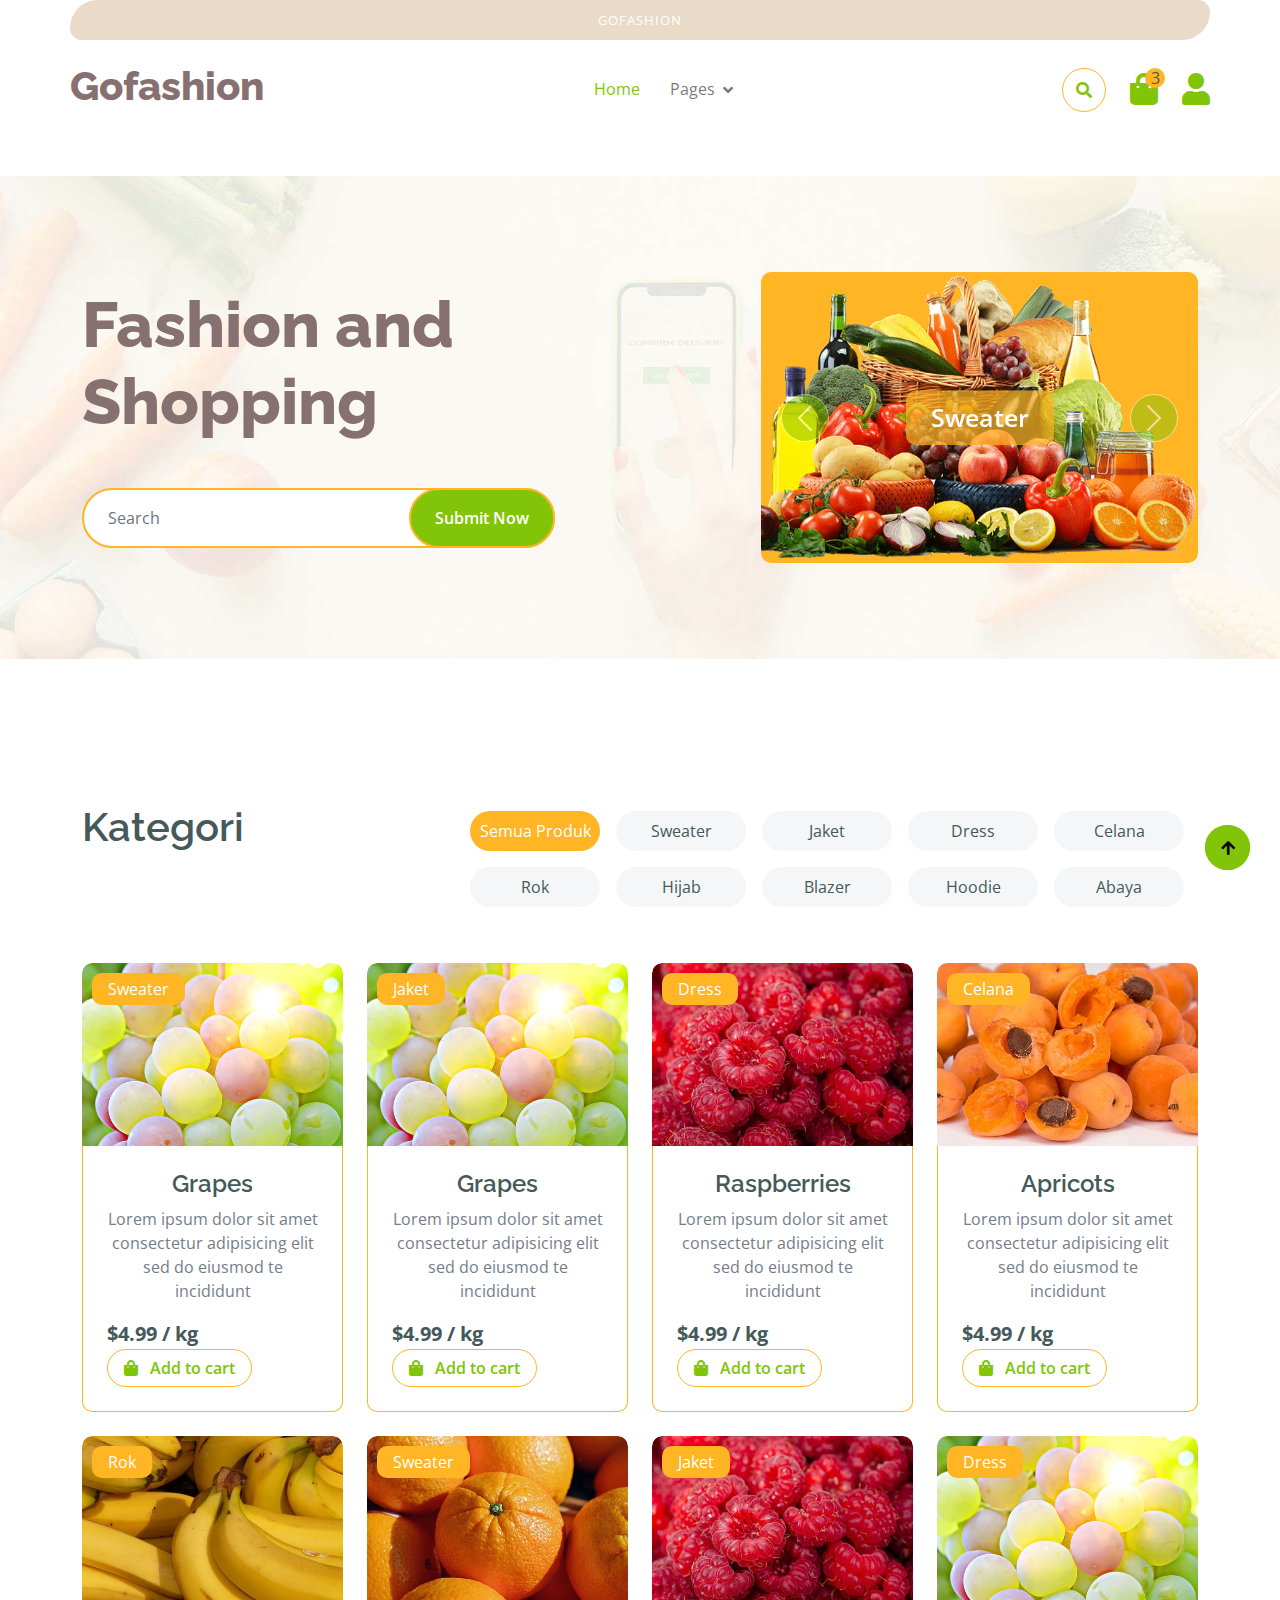
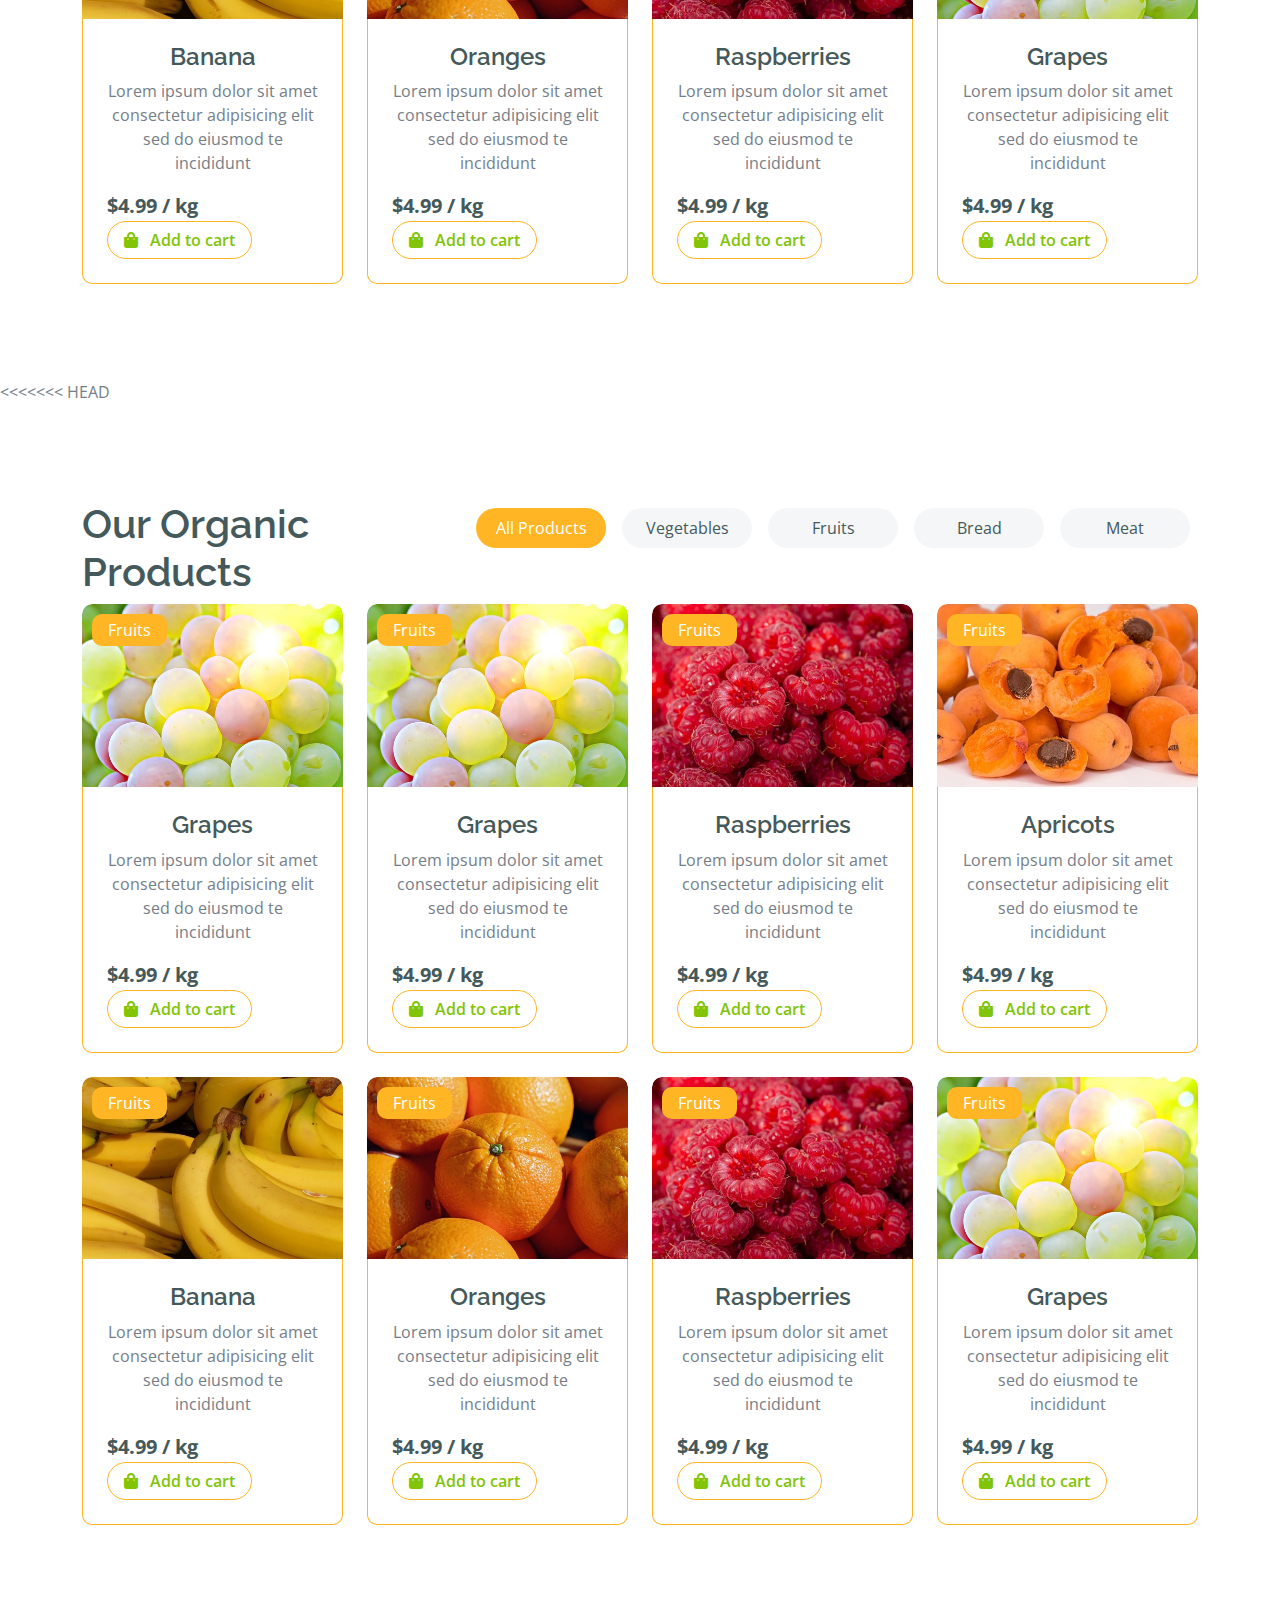
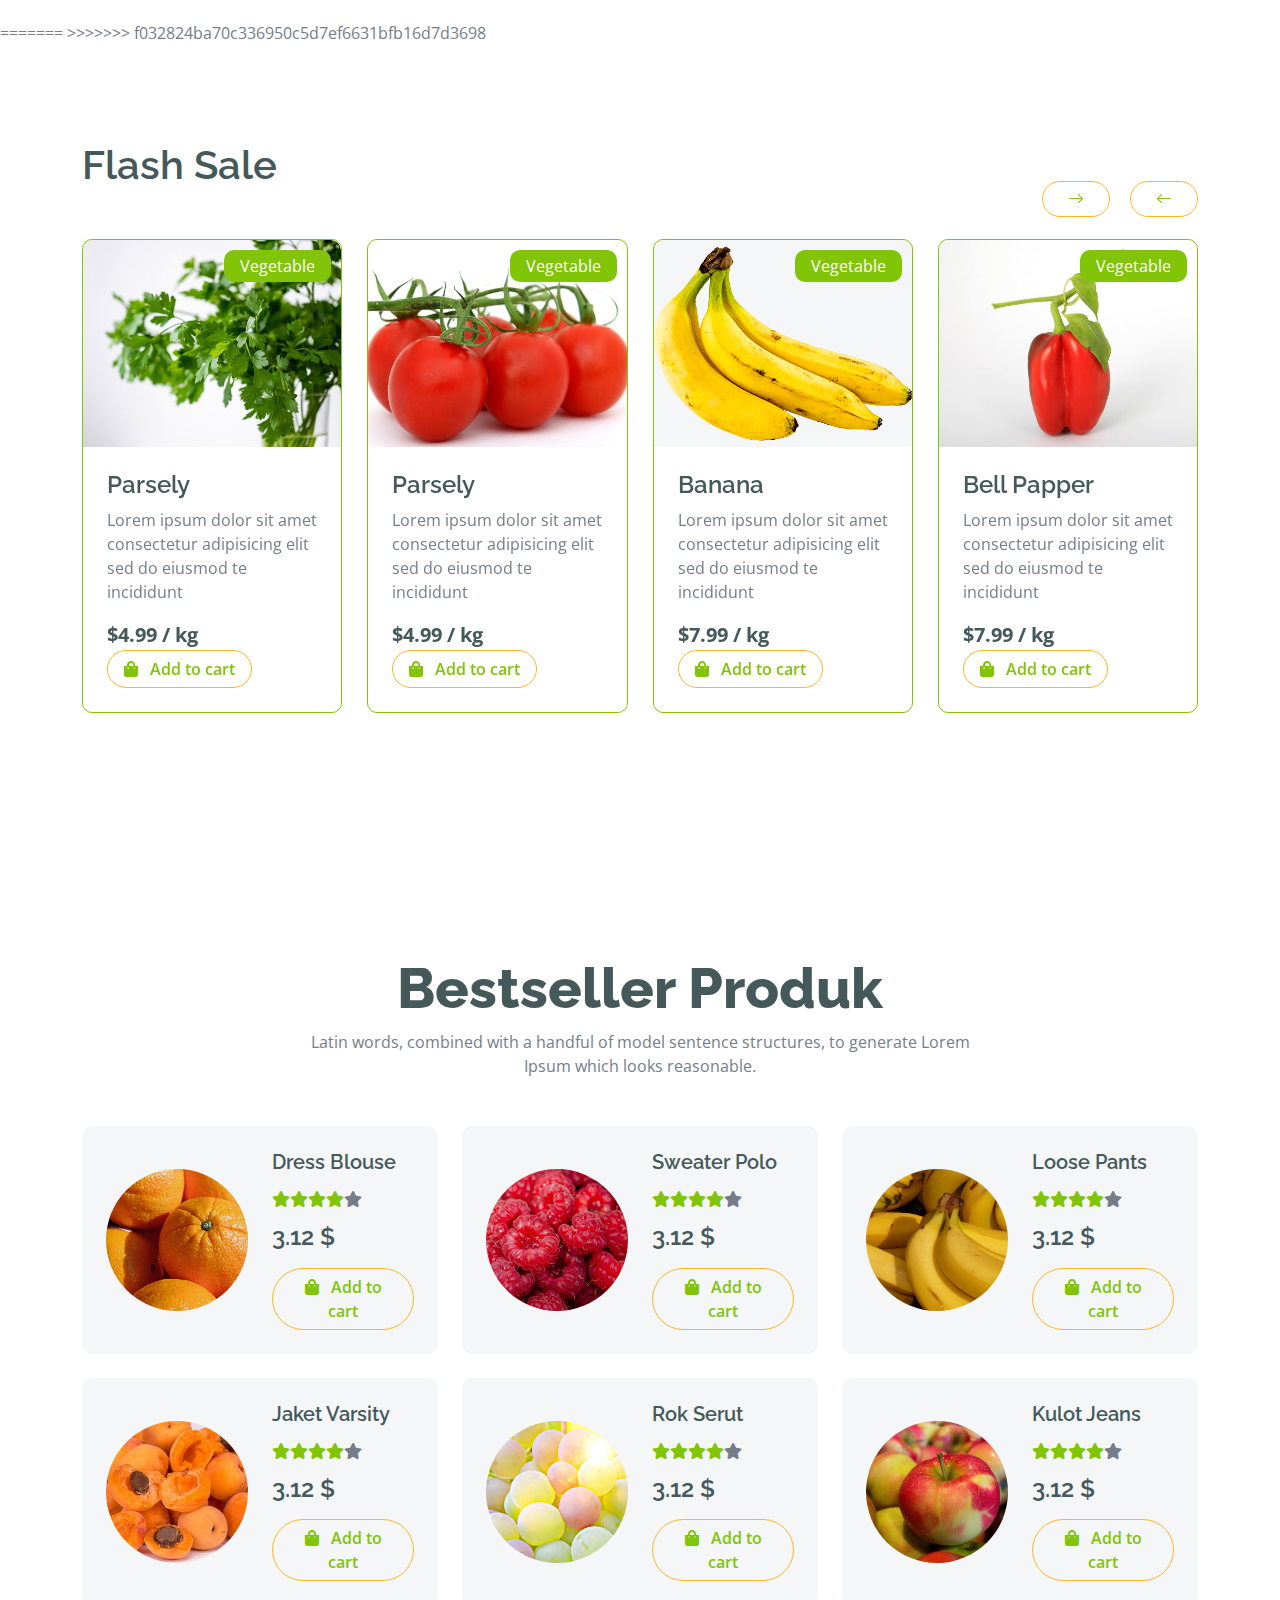
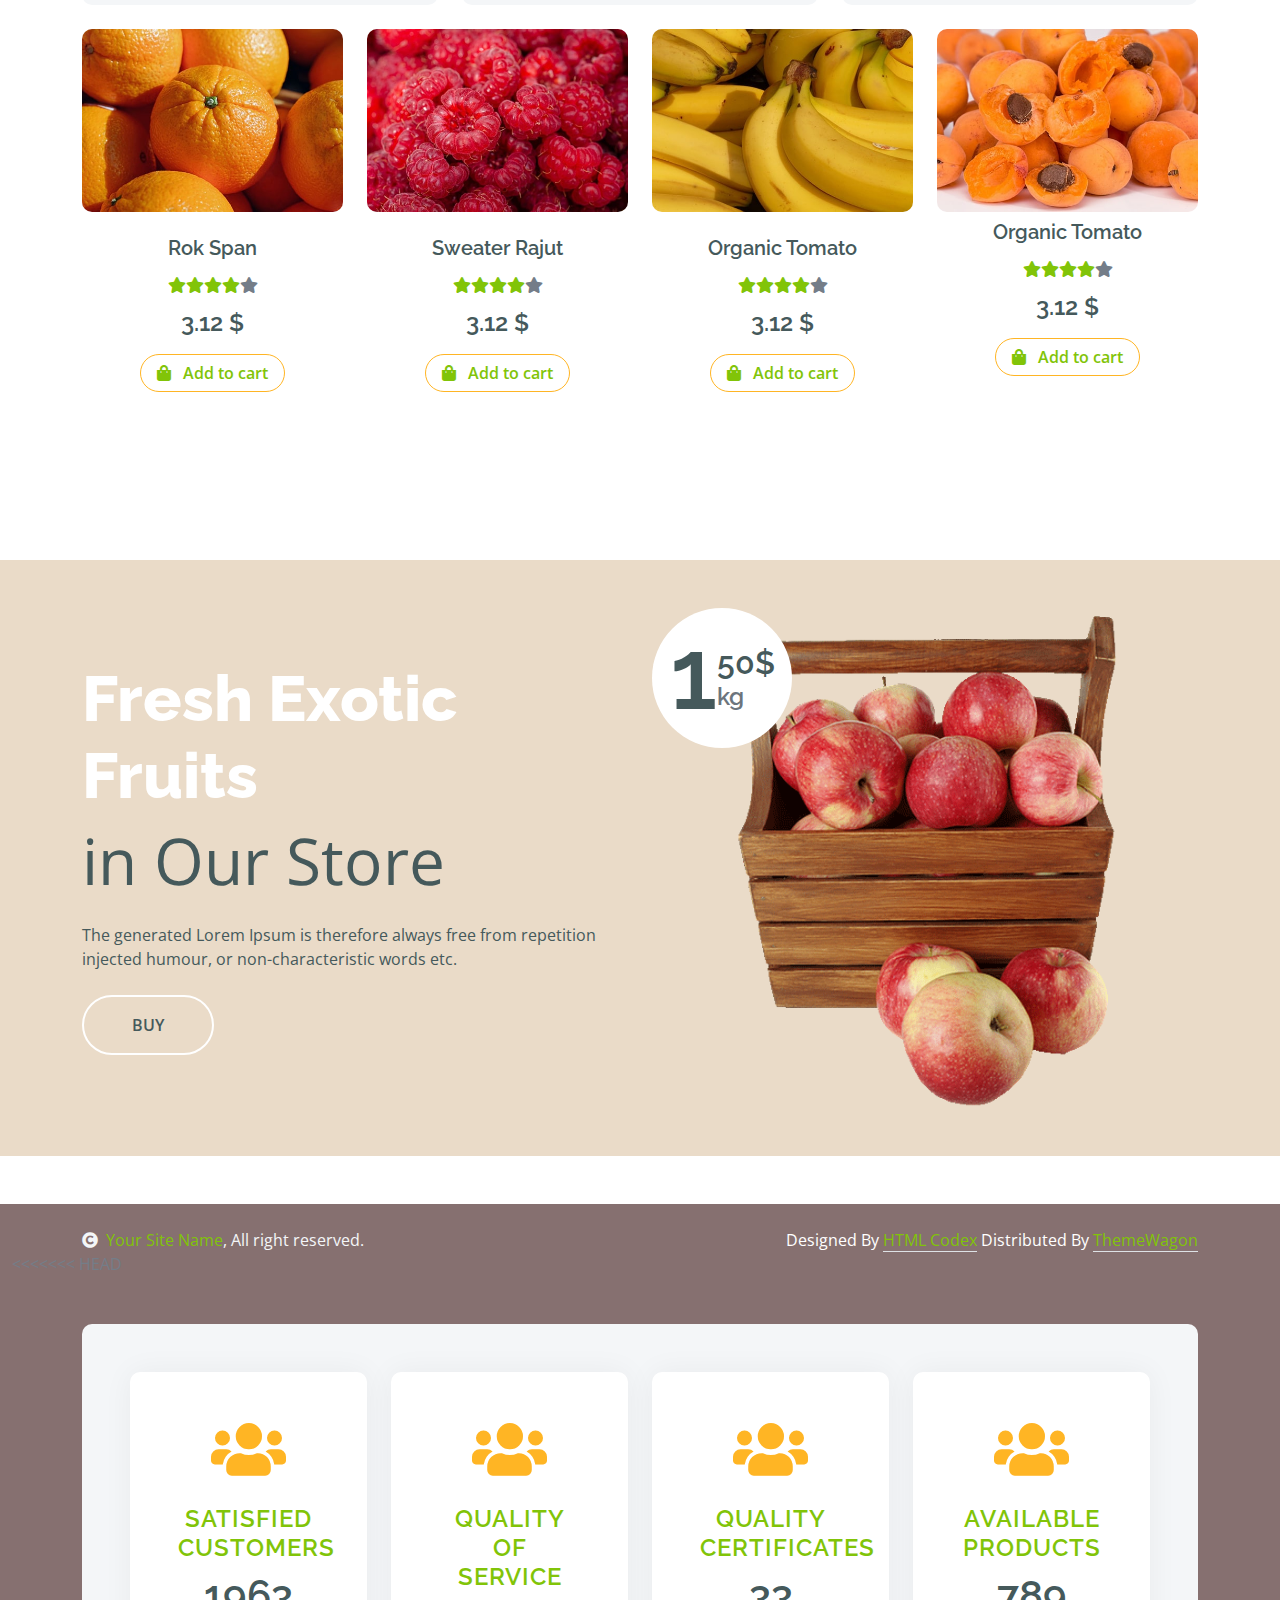
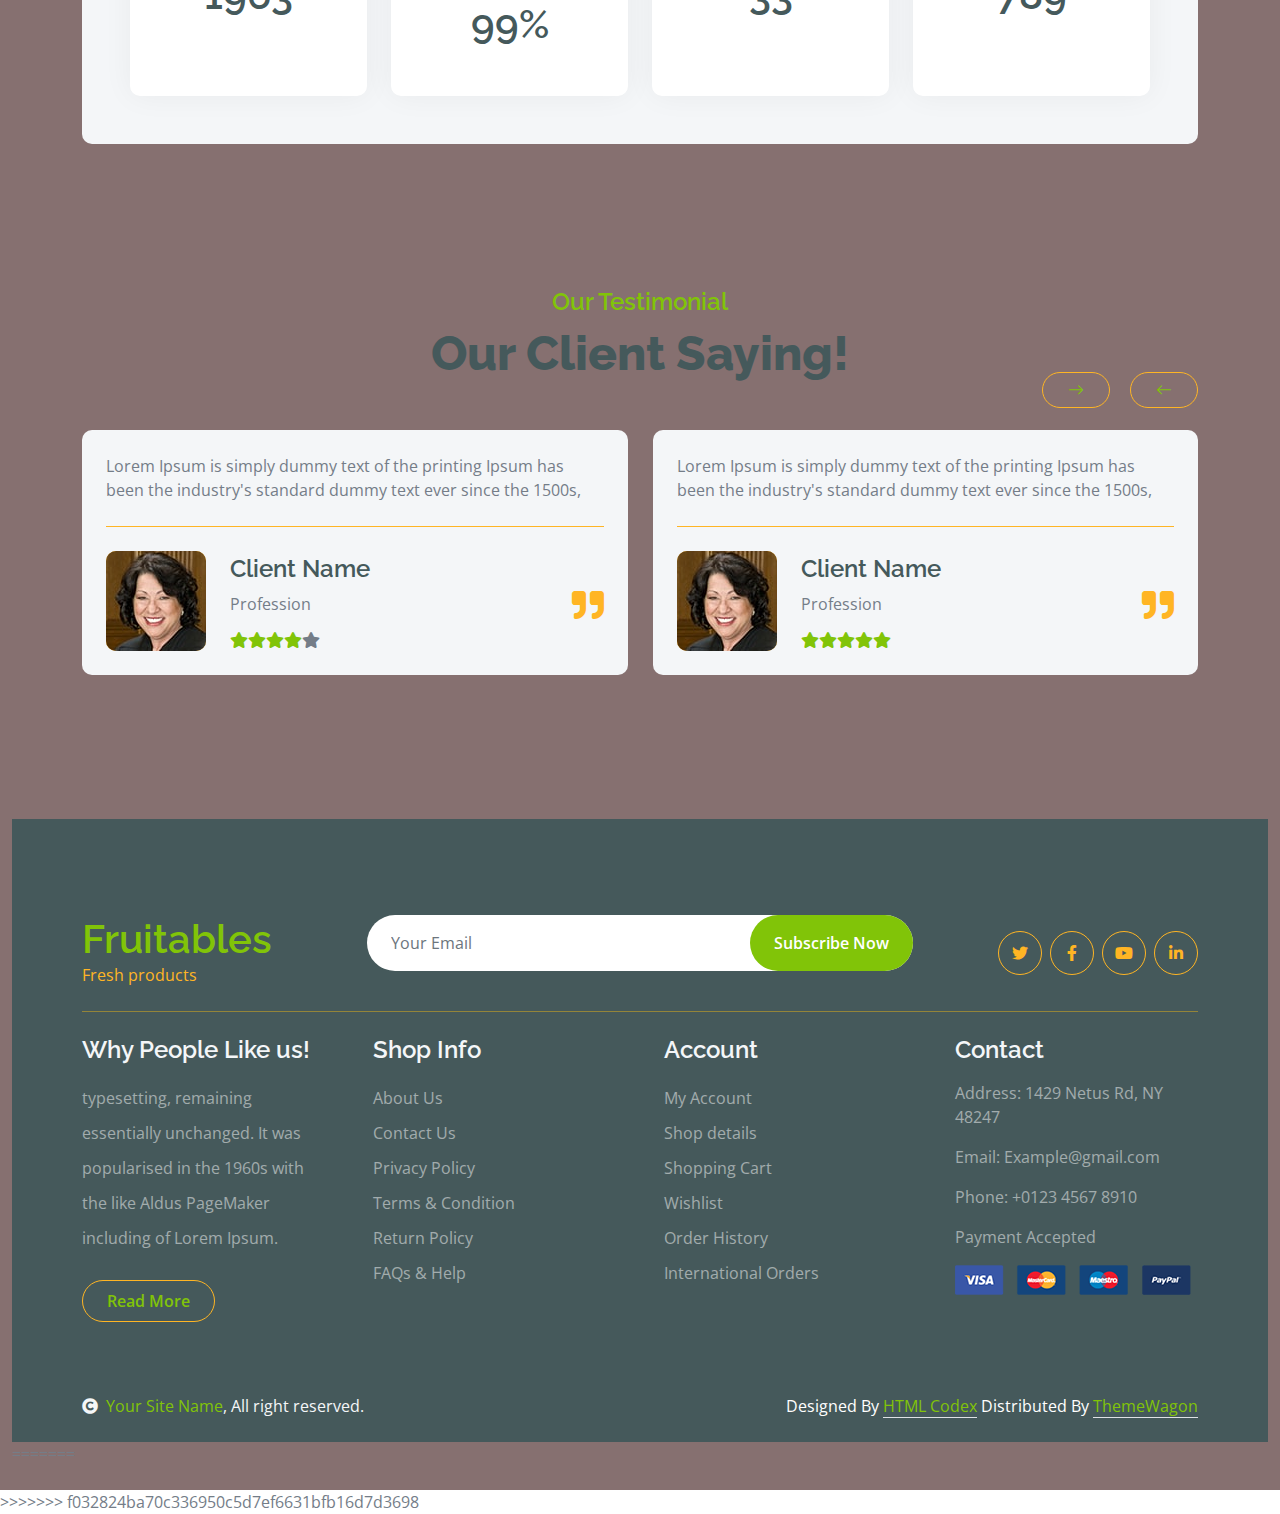
==== commit 6fdc6098: "membuat logout dan profile" ====
--- a/template/fruitables-1.0.0/index.html
+++ b/template/fruitables-1.0.0/index.html
@@ -1,211 +1,687 @@
 <!DOCTYPE html>
 <html lang="en">
 
-    <head>
-        <meta charset="utf-8">
-        <title>Fruitables - Vegetable Website Template</title>
-        <meta content="width=device-width, initial-scale=1.0" name="viewport">
-        <meta content="" name="keywords">
-        <meta content="" name="description">
-
+<head>
+    <meta charset="utf-8">
+    <title>Gofashion</title>
+    <meta content="width=device-width, initial-scale=1.0" name="viewport">
+    <meta content="" name="keywords">
+    <meta content="" name="description">
+
+<<<<<<< HEAD
         <!-- Google Web Fonts -->
         <link rel="preconnect" href="https://fonts.googleapis.com">
         <link rel="preconnect" href="https://fonts.gstatic.com" crossorigin>
         <link href="https://fonts.googleapis.com/css2?family=Open+Sans:wght@400;600&family=Raleway:wght@600;800&display=swap" rel="stylesheet">
-
-        <!-- Icon Font Stylesheet -->
-        <link rel="stylesheet" href="https://use.fontawesome.com/releases/v5.15.4/css/all.css"/>
-        <link href="https://cdn.jsdelivr.net/npm/bootstrap-icons@1.4.1/font/bootstrap-icons.css" rel="stylesheet">
-
-        <!-- Libraries Stylesheet -->
-        <link href="lib/lightbox/css/lightbox.min.css" rel="stylesheet">
-        <link href="lib/owlcarousel/assets/owl.carousel.min.css" rel="stylesheet">
-
-
-        <!-- Customized Bootstrap Stylesheet -->
-        <link href="css/bootstrap.min.css" rel="stylesheet">
-
-        <!-- Template Stylesheet -->
-        <link href="css/style.css" rel="stylesheet">
-    </head>
-
-    <body>
-
-        <!-- Spinner Start -->
-        <div id="spinner" class="show w-100 vh-100 bg-white position-fixed translate-middle top-50 start-50  d-flex align-items-center justify-content-center">
-            <div class="spinner-grow text-primary" role="status"></div>
-        </div>
-        <!-- Spinner End -->
-
-
-        <!-- Navbar start -->
-        <div class="container-fluid fixed-top">
-            <div class="container topbar bg-primary d-none d-lg-block">
-                <div class="d-flex justify-content-between">
-                    <div class="top-info ps-2">
-                        <small class="me-3"><i class="fas fa-map-marker-alt me-2 text-secondary"></i> <a href="#" class="text-white">123 Street, New York</a></small>
-                        <small class="me-3"><i class="fas fa-envelope me-2 text-secondary"></i><a href="#" class="text-white">Email@Example.com</a></small>
-                    </div>
-                    <div class="top-link pe-2">
-                        <a href="#" class="text-white"><small class="text-white mx-2">Privacy Policy</small>/</a>
-                        <a href="#" class="text-white"><small class="text-white mx-2">Terms of Use</small>/</a>
-                        <a href="#" class="text-white"><small class="text-white ms-2">Sales and Refunds</small></a>
-                    </div>
-                </div>
-            </div>
-            <div class="container px-0">
-                <nav class="navbar navbar-light bg-white navbar-expand-xl">
-                    <a href="index.html" class="navbar-brand"><h1 class="text-primary display-6">Fruitables</h1></a>
-                    <button class="navbar-toggler py-2 px-3" type="button" data-bs-toggle="collapse" data-bs-target="#navbarCollapse">
-                        <span class="fa fa-bars text-primary"></span>
-                    </button>
-                    <div class="collapse navbar-collapse bg-white" id="navbarCollapse">
-                        <div class="navbar-nav mx-auto">
-                            <a href="index.html" class="nav-item nav-link active">Home</a>
-                            <a href="shop.html" class="nav-item nav-link">Shop</a>
-                            <a href="shop-detail.html" class="nav-item nav-link">Shop Detail</a>
-                            <div class="nav-item dropdown">
-                                <a href="#" class="nav-link dropdown-toggle" data-bs-toggle="dropdown">Pages</a>
-                                <div class="dropdown-menu m-0 bg-secondary rounded-0">
-                                    <a href="cart.html" class="dropdown-item">Cart</a>
-                                    <a href="chackout.html" class="dropdown-item">Chackout</a>
-                                    <a href="testimonial.html" class="dropdown-item">Testimonial</a>
-                                    <a href="404.html" class="dropdown-item">404 Page</a>
-                                </div>
-                            </div>
-                            <a href="contact.html" class="nav-item nav-link">Contact</a>
-                        </div>
-                        <div class="d-flex m-3 me-0">
-                            <button class="btn-search btn border border-secondary btn-md-square rounded-circle bg-white me-4" data-bs-toggle="modal" data-bs-target="#searchModal"><i class="fas fa-search text-primary"></i></button>
-                            <a href="#" class="position-relative me-4 my-auto">
-                                <i class="fa fa-shopping-bag fa-2x"></i>
-                                <span class="position-absolute bg-secondary rounded-circle d-flex align-items-center justify-content-center text-dark px-1" style="top: -5px; left: 15px; height: 20px; min-width: 20px;">3</span>
-                            </a>
-                            <a href="#" class="my-auto">
-                                <i class="fas fa-user fa-2x"></i>
-                            </a>
-                        </div>
-                    </div>
-                </nav>
+=======
+    <!-- Google Web Fonts -->
+    <link rel="preconnect" href="https://fonts.googleapis.com">
+    <link rel="preconnect" href="https://fonts.gstatic.com" crossorigin>
+    <link
+        href="https://fonts.googleapis.com/css2?family=Open+Sans:wght@400;600&family=Raleway:wght@600;800&display=swap"
+        rel="stylesheet">
+>>>>>>> f032824ba70c336950c5d7ef6631bfb16d7d3698
+
+    <!-- Icon Font Stylesheet -->
+    <link rel="stylesheet" href="https://use.fontawesome.com/releases/v5.15.4/css/all.css" />
+    <link href="https://cdn.jsdelivr.net/npm/bootstrap-icons@1.4.1/font/bootstrap-icons.css" rel="stylesheet">
+
+    <!-- Libraries Stylesheet -->
+    <link href="lib/lightbox/css/lightbox.min.css" rel="stylesheet">
+    <link href="lib/owlcarousel/assets/owl.carousel.min.css" rel="stylesheet">
+
+
+    <!-- Customized Bootstrap Stylesheet -->
+    <link href="css/bootstrap.min.css" rel="stylesheet">
+
+    <!-- Template Stylesheet -->
+    <link href="css/style.css" rel="stylesheet">
+</head>
+
+<body>
+
+    <!-- Spinner Start -->
+    <div id="spinner"
+        class="show w-100 vh-100 bg-white position-fixed translate-middle top-50 start-50  d-flex align-items-center justify-content-center">
+        <div class="spinner-grow text-primary" role="status"></div>
+    </div>
+    <!-- Spinner End -->
+
+
+    <!-- Navbar start -->
+    <div class="container-fluid fixed-top">
+        <div class="container topbar d-none d-lg-block" style="background-color: #EADBC8;">
+            <div class="d-flex justify-content-center">
+                <div class="top-info ps-2">
+                    <small class="me-3"><i class="me-2 text-secondary"></i> 
+                        <a href="#" class="text-white">GOFASHION</a></small>
+                </div>
             </div>
         </div>
-        <!-- Navbar End -->
-
-
-        <!-- Modal Search Start -->
-        <div class="modal fade" id="searchModal" tabindex="-1" aria-labelledby="exampleModalLabel" aria-hidden="true">
-            <div class="modal-dialog modal-fullscreen">
-                <div class="modal-content rounded-0">
-                    <div class="modal-header">
-                        <h5 class="modal-title" id="exampleModalLabel">Search by keyword</h5>
-                        <button type="button" class="btn-close" data-bs-dismiss="modal" aria-label="Close"></button>
-                    </div>
-                    <div class="modal-body d-flex align-items-center">
-                        <div class="input-group w-75 mx-auto d-flex">
-                            <input type="search" class="form-control p-3" placeholder="keywords" aria-describedby="search-icon-1">
-                            <span id="search-icon-1" class="input-group-text p-3"><i class="fa fa-search"></i></span>
-                        </div>
+        <div class="container px-0">
+            <nav class="navbar navbar-light bg-white navbar-expand-xl">
+                <a href="index.html" class="navbar-brand">
+                    <h1 class="display-6" style="color: #867070;">Gofashion</h1>
+                </a>
+                <button class="navbar-toggler py-2 px-3" type="button" data-bs-toggle="collapse"
+                    data-bs-target="#navbarCollapse">
+                    <span class="fa fa-bars text-primary"></span>
+                </button>
+                <div class="collapse navbar-collapse bg-white" id="navbarCollapse">
+                    <div class="navbar-nav mx-auto">
+                        <a href="index.html" class="nav-item nav-link active">Home</a>
+                        <div class="nav-item dropdown">
+                            <a href="#" class="nav-link dropdown-toggle" data-bs-toggle="dropdown">Pages</a>
+                            <div class="dropdown-menu m-0 bg-secondary rounded-0">
+                                <a href="cart.html" class="dropdown-item">Keranjang</a>
+                                <a href="testimonial.html" class="dropdown-item">Review</a>
+                                <a href="404.html" class="dropdown-item">Kupon</a>
+                            </div>
+                        </div>
+                    </div>
+                    <div class="d-flex m-3 me-0">
+                        <button
+                            class="btn-search btn border border-secondary btn-md-square rounded-circle bg-white me-4"
+                            data-bs-toggle="modal" data-bs-target="#searchModal"><i
+                                class="fas fa-search text-primary"></i></button>
+                        <a href="#" class="position-relative me-4 my-auto">
+                            <i class="fa fa-shopping-bag fa-2x"></i>
+                            <span
+                                class="position-absolute bg-secondary rounded-circle d-flex align-items-center justify-content-center text-dark px-1"
+                                style="top: -5px; left: 15px; height: 20px; min-width: 20px;">3</span>
+                        </a>
+                        <a href="#" class="my-auto">
+                            <i class="fas fa-user fa-2x"></i>
+                        </a>
+                    </div>
+                </div>
+            </nav>
+        </div>
+    </div>
+    <!-- Navbar End -->
+
+
+    <!-- Modal Search Start -->
+    <div class="modal fade" id="searchModal" tabindex="-1" aria-labelledby="exampleModalLabel" aria-hidden="true">
+        <div class="modal-dialog modal-fullscreen">
+            <div class="modal-content rounded-0">
+                <div class="modal-header">
+                    <h5 class="modal-title" id="exampleModalLabel">Search by keyword</h5>
+                    <button type="button" class="btn-close" data-bs-dismiss="modal" aria-label="Close"></button>
+                </div>
+                <div class="modal-body d-flex align-items-center">
+                    <div class="input-group w-75 mx-auto d-flex">
+                        <input type="search" class="form-control p-3" placeholder="keywords"
+                            aria-describedby="search-icon-1">
+                        <span id="search-icon-1" class="input-group-text p-3"><i class="fa fa-search"></i></span>
                     </div>
                 </div>
             </div>
         </div>
-        <!-- Modal Search End -->
-
-
-        <!-- Hero Start -->
-        <div class="container-fluid py-5 mb-5 hero-header">
-            <div class="container py-5">
-                <div class="row g-5 align-items-center">
-                    <div class="col-md-12 col-lg-7">
-                        <h4 class="mb-3 text-secondary">100% Organic Foods</h4>
-                        <h1 class="mb-5 display-3 text-primary">Organic Veggies & Fruits Foods</h1>
-                        <div class="position-relative mx-auto">
-                            <input class="form-control border-2 border-secondary w-75 py-3 px-4 rounded-pill" type="number" placeholder="Search">
-                            <button type="submit" class="btn btn-primary border-2 border-secondary py-3 px-4 position-absolute rounded-pill text-white h-100" style="top: 0; right: 25%;">Submit Now</button>
-                        </div>
-                    </div>
-                    <div class="col-md-12 col-lg-5">
-                        <div id="carouselId" class="carousel slide position-relative" data-bs-ride="carousel">
-                            <div class="carousel-inner" role="listbox">
-                                <div class="carousel-item active rounded">
-                                    <img src="img/hero-img-1.png" class="img-fluid w-100 h-100 bg-secondary rounded" alt="First slide">
-                                    <a href="#" class="btn px-4 py-2 text-white rounded">Fruites</a>
-                                </div>
-                                <div class="carousel-item rounded">
-                                    <img src="img/hero-img-2.jpg" class="img-fluid w-100 h-100 rounded" alt="Second slide">
-                                    <a href="#" class="btn px-4 py-2 text-white rounded">Vesitables</a>
-                                </div>
-                            </div>
-                            <button class="carousel-control-prev" type="button" data-bs-target="#carouselId" data-bs-slide="prev">
-                                <span class="carousel-control-prev-icon" aria-hidden="true"></span>
-                                <span class="visually-hidden">Previous</span>
-                            </button>
-                            <button class="carousel-control-next" type="button" data-bs-target="#carouselId" data-bs-slide="next">
-                                <span class="carousel-control-next-icon" aria-hidden="true"></span>
-                                <span class="visually-hidden">Next</span>
-                            </button>
-                        </div>
+    </div>
+    <!-- Modal Search End -->
+
+
+    <!-- Hero Start -->
+    <div class="container-fluid py-5 mb-5 hero-header">
+        <div class="container py-5">
+            <div class="row g-5 align-items-center">
+                <div class="col-md-12 col-lg-7">
+                    <h1 class="mb-5 display-3" style="color: #867070;">Fashion and Shopping</h1>
+                    <div class="position-relative mx-auto">
+                        <input class="form-control border-2 border-secondary w-75 py-3 px-4 rounded-pill" type="number"
+                            placeholder="Search">
+                        <button type="submit"
+                            class="btn btn-primary border-2 border-secondary py-3 px-4 position-absolute rounded-pill text-white h-100" 
+                            style="top: 0; right: 25%;">Submit Now</button>
+                    </div>
+                </div>
+                <div class="col-md-12 col-lg-5">
+                    <div id="carouselId" class="carousel slide position-relative" data-bs-ride="carousel">
+                        <div class="carousel-inner" role="listbox">
+                            <div class="carousel-item active rounded">
+                                <img src="img/hero-img-1.png" class="img-fluid w-100 h-100 bg-secondary rounded"
+                                    alt="First slide">
+                                <a href="#" class="btn px-4 py-2 text-white rounded">Sweater</a>
+                            </div>
+                            <div class="carousel-item rounded">
+                                <img src="img/hero-img-2.jpg" class="img-fluid w-100 h-100 rounded" alt="Second slide">
+                                <a href="#" class="btn px-4 py-2 text-white rounded">Jaket</a>
+                            </div>
+                            <div class="carousel-item rounded">
+                                <img src="img/hero-img-2.jpg" class="img-fluid w-100 h-100 rounded" alt="Second slide">
+                                <a href="#" class="btn px-4 py-2 text-white rounded">Dress</a>
+                            </div>
+                            <div class="carousel-item rounded">
+                                <img src="img/hero-img-2.jpg" class="img-fluid w-100 h-100 rounded" alt="Second slide">
+                                <a href="#" class="btn px-4 py-2 text-white rounded">Celana</a>
+                            </div>
+                            <div class="carousel-item rounded">
+                                <img src="img/hero-img-2.jpg" class="img-fluid w-100 h-100 rounded" alt="Second slide">
+                                <a href="#" class="btn px-4 py-2 text-white rounded">Rok</a>
+                            </div>
+                            <div class="carousel-item rounded">
+                                <img src="img/hero-img-2.jpg" class="img-fluid w-100 h-100 rounded" alt="Second slide">
+                                <a href="#" class="btn px-4 py-2 text-white rounded">Hijab</a>
+                            </div>
+                            <div class="carousel-item rounded">
+                                <img src="img/hero-img-2.jpg" class="img-fluid w-100 h-100 rounded" alt="Second slide">
+                                <a href="#" class="btn px-4 py-2 text-white rounded">Blazer</a>
+                            </div>
+                            <div class="carousel-item rounded">
+                                <img src="img/hero-img-2.jpg" class="img-fluid w-100 h-100 rounded" alt="Second slide">
+                                <a href="#" class="btn px-4 py-2 text-white rounded">Hoodie</a>
+                            </div>
+                            <div class="carousel-item rounded">
+                                <img src="img/hero-img-2.jpg" class="img-fluid w-100 h-100 rounded" alt="Second slide">
+                                <a href="#" class="btn px-4 py-2 text-white rounded">Abaya</a>
+                            </div>
+                        </div>
+                        <button class="carousel-control-prev" type="button" data-bs-target="#carouselId"
+                            data-bs-slide="prev">
+                            <span class="carousel-control-prev-icon" aria-hidden="true"></span>
+                            <span class="visually-hidden">Previous</span>
+                        </button>
+                        <button class="carousel-control-next" type="button" data-bs-target="#carouselId"
+                            data-bs-slide="next">
+                            <span class="carousel-control-next-icon" aria-hidden="true"></span>
+                            <span class="visually-hidden">Next</span>
+                        </button>
                     </div>
                 </div>
             </div>
         </div>
-        <!-- Hero End -->
-
-
-        <!-- Featurs Section Start -->
-        <div class="container-fluid featurs py-5">
-            <div class="container py-5">
+    </div>
+    <!-- Hero End -->
+
+
+    <!-- Fruits Shop Start-->
+    <div class="container-fluid fruite py-5">
+        <div class="container py-5">
+            <div class="tab-class text-center">
                 <div class="row g-4">
-                    <div class="col-md-6 col-lg-3">
-                        <div class="featurs-item text-center rounded bg-light p-4">
-                            <div class="featurs-icon btn-square rounded-circle bg-secondary mb-5 mx-auto">
-                                <i class="fas fa-car-side fa-3x text-white"></i>
-                            </div>
-                            <div class="featurs-content text-center">
-                                <h5>Free Shipping</h5>
-                                <p class="mb-0">Free on order over $300</p>
-                            </div>
-                        </div>
-                    </div>
-                    <div class="col-md-6 col-lg-3">
-                        <div class="featurs-item text-center rounded bg-light p-4">
-                            <div class="featurs-icon btn-square rounded-circle bg-secondary mb-5 mx-auto">
-                                <i class="fas fa-user-shield fa-3x text-white"></i>
-                            </div>
-                            <div class="featurs-content text-center">
-                                <h5>Security Payment</h5>
-                                <p class="mb-0">100% security payment</p>
-                            </div>
-                        </div>
-                    </div>
-                    <div class="col-md-6 col-lg-3">
-                        <div class="featurs-item text-center rounded bg-light p-4">
-                            <div class="featurs-icon btn-square rounded-circle bg-secondary mb-5 mx-auto">
-                                <i class="fas fa-exchange-alt fa-3x text-white"></i>
-                            </div>
-                            <div class="featurs-content text-center">
-                                <h5>30 Day Return</h5>
-                                <p class="mb-0">30 day money guarantee</p>
-                            </div>
-                        </div>
-                    </div>
-                    <div class="col-md-6 col-lg-3">
-                        <div class="featurs-item text-center rounded bg-light p-4">
-                            <div class="featurs-icon btn-square rounded-circle bg-secondary mb-5 mx-auto">
-                                <i class="fa fa-phone-alt fa-3x text-white"></i>
-                            </div>
-                            <div class="featurs-content text-center">
-                                <h5>24/7 Support</h5>
-                                <p class="mb-0">Support every time fast</p>
+                    <div class="col-lg-4 text-start">
+                        <h1>Kategori</h1>
+                    </div>
+                    <div class="col-lg-8 text-end">
+                        <ul class="nav nav-pills d-inline-flex text-center mb-5">
+                            <li class="nav-item">
+                                <a class="d-flex m-2 py-2 bg-light rounded-pill active" data-bs-toggle="pill"
+                                    href="#tab-1">
+                                    <span class="text-dark" style="width: 130px;">Semua Produk</span>
+                                </a>
+                            </li>
+                            <li class="nav-item">
+                                <a class="d-flex py-2 m-2 bg-light rounded-pill" data-bs-toggle="pill" href="#tab-2">
+                                    <span class="text-dark" style="width: 130px;">Sweater</span>
+                                </a>
+                            </li>
+                            <li class="nav-item">
+                                <a class="d-flex m-2 py-2 bg-light rounded-pill" data-bs-toggle="pill" href="#tab-3">
+                                    <span class="text-dark" style="width: 130px;">Jaket</span>
+                                </a>
+                            </li>
+                            <li class="nav-item">
+                                <a class="d-flex m-2 py-2 bg-light rounded-pill" data-bs-toggle="pill" href="#tab-4">
+                                    <span class="text-dark" style="width: 130px;">Dress</span>
+                                </a>
+                            </li>
+                            <li class="nav-item">
+                                <a class="d-flex m-2 py-2 bg-light rounded-pill" data-bs-toggle="pill" href="#tab-5">
+                                    <span class="text-dark" style="width: 130px;">Celana</span>
+                                </a>
+                            </li>
+                            <li class="nav-item">
+                                <a class="d-flex m-2 py-2 bg-light rounded-pill" data-bs-toggle="pill" href="#tab-5">
+                                    <span class="text-dark" style="width: 130px;">Rok</span>
+                                </a>
+                            </li>
+                            <li class="nav-item">
+                                <a class="d-flex m-2 py-2 bg-light rounded-pill" data-bs-toggle="pill" href="#tab-5">
+                                    <span class="text-dark" style="width: 130px;">Hijab</span>
+                                </a>
+                            </li>
+                            <li class="nav-item">
+                                <a class="d-flex m-2 py-2 bg-light rounded-pill" data-bs-toggle="pill" href="#tab-5">
+                                    <span class="text-dark" style="width: 130px;">Blazer</span>
+                                </a>
+                            </li>
+                            <li class="nav-item">
+                                <a class="d-flex m-2 py-2 bg-light rounded-pill" data-bs-toggle="pill" href="#tab-5">
+                                    <span class="text-dark" style="width: 130px;">Hoodie</span>
+                                </a>
+                            </li>
+                            <li class="nav-item">
+                                <a class="d-flex m-2 py-2 bg-light rounded-pill" data-bs-toggle="pill" href="#tab-5">
+                                    <span class="text-dark" style="width: 130px;">Abaya</span>
+                                </a>
+                            </li>
+                        </ul>
+                    </div>
+                </div>
+                <div class="tab-content">
+                    <div id="tab-1" class="tab-pane fade show p-0 active">
+                        <div class="row g-4">
+                            <div class="col-lg-12">
+                                <div class="row g-4">
+                                    <div class="col-md-6 col-lg-4 col-xl-3">
+                                        <div class="rounded position-relative fruite-item">
+                                            <div class="fruite-img">
+                                                <img src="img/fruite-item-5.jpg" class="img-fluid w-100 rounded-top"
+                                                    alt="">
+                                            </div>
+                                            <div class="text-white bg-secondary px-3 py-1 rounded position-absolute"
+                                                style="top: 10px; left: 10px;">Sweater</div>
+                                            <div class="p-4 border border-secondary border-top-0 rounded-bottom">
+                                                <h4>Grapes</h4>
+                                                <p>Lorem ipsum dolor sit amet consectetur adipisicing elit sed do
+                                                    eiusmod te incididunt</p>
+                                                <div class="d-flex justify-content-between flex-lg-wrap">
+                                                    <p class="text-dark fs-5 fw-bold mb-0">$4.99 / kg</p>
+                                                    <a href="#"
+                                                        class="btn border border-secondary rounded-pill px-3 text-primary"><i
+                                                            class="fa fa-shopping-bag me-2 text-primary"></i> Add to
+                                                        cart</a>
+                                                </div>
+                                            </div>
+                                        </div>
+                                    </div>
+                                    <div class="col-md-6 col-lg-4 col-xl-3">
+                                        <div class="rounded position-relative fruite-item">
+                                            <div class="fruite-img">
+                                                <img src="img/fruite-item-5.jpg" class="img-fluid w-100 rounded-top"
+                                                    alt="">
+                                            </div>
+                                            <div class="text-white bg-secondary px-3 py-1 rounded position-absolute"
+                                                style="top: 10px; left: 10px;">Jaket</div>
+                                            <div class="p-4 border border-secondary border-top-0 rounded-bottom">
+                                                <h4>Grapes</h4>
+                                                <p>Lorem ipsum dolor sit amet consectetur adipisicing elit sed do
+                                                    eiusmod te incididunt</p>
+                                                <div class="d-flex justify-content-between flex-lg-wrap">
+                                                    <p class="text-dark fs-5 fw-bold mb-0">$4.99 / kg</p>
+                                                    <a href="#"
+                                                        class="btn border border-secondary rounded-pill px-3 text-primary"><i
+                                                            class="fa fa-shopping-bag me-2 text-primary"></i> Add to
+                                                        cart</a>
+                                                </div>
+                                            </div>
+                                        </div>
+                                    </div>
+                                    <div class="col-md-6 col-lg-4 col-xl-3">
+                                        <div class="rounded position-relative fruite-item">
+                                            <div class="fruite-img">
+                                                <img src="img/fruite-item-2.jpg" class="img-fluid w-100 rounded-top"
+                                                    alt="">
+                                            </div>
+                                            <div class="text-white bg-secondary px-3 py-1 rounded position-absolute"
+                                                style="top: 10px; left: 10px;">Dress</div>
+                                            <div class="p-4 border border-secondary border-top-0 rounded-bottom">
+                                                <h4>Raspberries</h4>
+                                                <p>Lorem ipsum dolor sit amet consectetur adipisicing elit sed do
+                                                    eiusmod te incididunt</p>
+                                                <div class="d-flex justify-content-between flex-lg-wrap">
+                                                    <p class="text-dark fs-5 fw-bold mb-0">$4.99 / kg</p>
+                                                    <a href="#"
+                                                        class="btn border border-secondary rounded-pill px-3 text-primary"><i
+                                                            class="fa fa-shopping-bag me-2 text-primary"></i> Add to
+                                                        cart</a>
+                                                </div>
+                                            </div>
+                                        </div>
+                                    </div>
+                                    <div class="col-md-6 col-lg-4 col-xl-3">
+                                        <div class="rounded position-relative fruite-item">
+                                            <div class="fruite-img">
+                                                <img src="img/fruite-item-4.jpg" class="img-fluid w-100 rounded-top"
+                                                    alt="">
+                                            </div>
+                                            <div class="text-white bg-secondary px-3 py-1 rounded position-absolute"
+                                                style="top: 10px; left: 10px;">Celana</div>
+                                            <div class="p-4 border border-secondary border-top-0 rounded-bottom">
+                                                <h4>Apricots</h4>
+                                                <p>Lorem ipsum dolor sit amet consectetur adipisicing elit sed do
+                                                    eiusmod te incididunt</p>
+                                                <div class="d-flex justify-content-between flex-lg-wrap">
+                                                    <p class="text-dark fs-5 fw-bold mb-0">$4.99 / kg</p>
+                                                    <a href="#"
+                                                        class="btn border border-secondary rounded-pill px-3 text-primary"><i
+                                                            class="fa fa-shopping-bag me-2 text-primary"></i> Add to
+                                                        cart</a>
+                                                </div>
+                                            </div>
+                                        </div>
+                                    </div>
+                                    <div class="col-md-6 col-lg-4 col-xl-3">
+                                        <div class="rounded position-relative fruite-item">
+                                            <div class="fruite-img">
+                                                <img src="img/fruite-item-3.jpg" class="img-fluid w-100 rounded-top"
+                                                    alt="">
+                                            </div>
+                                            <div class="text-white bg-secondary px-3 py-1 rounded position-absolute"
+                                                style="top: 10px; left: 10px;">Rok</div>
+                                            <div class="p-4 border border-secondary border-top-0 rounded-bottom">
+                                                <h4>Banana</h4>
+                                                <p>Lorem ipsum dolor sit amet consectetur adipisicing elit sed do
+                                                    eiusmod te incididunt</p>
+                                                <div class="d-flex justify-content-between flex-lg-wrap">
+                                                    <p class="text-dark fs-5 fw-bold mb-0">$4.99 / kg</p>
+                                                    <a href="#"
+                                                        class="btn border border-secondary rounded-pill px-3 text-primary"><i
+                                                            class="fa fa-shopping-bag me-2 text-primary"></i> Add to
+                                                        cart</a>
+                                                </div>
+                                            </div>
+                                        </div>
+                                    </div>
+                                    <div class="col-md-6 col-lg-4 col-xl-3">
+                                        <div class="rounded position-relative fruite-item">
+                                            <div class="fruite-img">
+                                                <img src="img/fruite-item-1.jpg" class="img-fluid w-100 rounded-top"
+                                                    alt="">
+                                            </div>
+                                            <div class="text-white bg-secondary px-3 py-1 rounded position-absolute"
+                                                style="top: 10px; left: 10px;">Sweater</div>
+                                            <div class="p-4 border border-secondary border-top-0 rounded-bottom">
+                                                <h4>Oranges</h4>
+                                                <p>Lorem ipsum dolor sit amet consectetur adipisicing elit sed do
+                                                    eiusmod te incididunt</p>
+                                                <div class="d-flex justify-content-between flex-lg-wrap">
+                                                    <p class="text-dark fs-5 fw-bold mb-0">$4.99 / kg</p>
+                                                    <a href="#"
+                                                        class="btn border border-secondary rounded-pill px-3 text-primary"><i
+                                                            class="fa fa-shopping-bag me-2 text-primary"></i> Add to
+                                                        cart</a>
+                                                </div>
+                                            </div>
+                                        </div>
+                                    </div>
+                                    <div class="col-md-6 col-lg-4 col-xl-3">
+                                        <div class="rounded position-relative fruite-item">
+                                            <div class="fruite-img">
+                                                <img src="img/fruite-item-2.jpg" class="img-fluid w-100 rounded-top"
+                                                    alt="">
+                                            </div>
+                                            <div class="text-white bg-secondary px-3 py-1 rounded position-absolute"
+                                                style="top: 10px; left: 10px;">Jaket</div>
+                                            <div class="p-4 border border-secondary border-top-0 rounded-bottom">
+                                                <h4>Raspberries</h4>
+                                                <p>Lorem ipsum dolor sit amet consectetur adipisicing elit sed do
+                                                    eiusmod te incididunt</p>
+                                                <div class="d-flex justify-content-between flex-lg-wrap">
+                                                    <p class="text-dark fs-5 fw-bold mb-0">$4.99 / kg</p>
+                                                    <a href="#"
+                                                        class="btn border border-secondary rounded-pill px-3 text-primary"><i
+                                                            class="fa fa-shopping-bag me-2 text-primary"></i> Add to
+                                                        cart</a>
+                                                </div>
+                                            </div>
+                                        </div>
+                                    </div>
+                                    <div class="col-md-6 col-lg-4 col-xl-3">
+                                        <div class="rounded position-relative fruite-item">
+                                            <div class="fruite-img">
+                                                <img src="img/fruite-item-5.jpg" class="img-fluid w-100 rounded-top"
+                                                    alt="">
+                                            </div>
+                                            <div class="text-white bg-secondary px-3 py-1 rounded position-absolute"
+                                                style="top: 10px; left: 10px;">Dress</div>
+                                            <div class="p-4 border border-secondary border-top-0 rounded-bottom">
+                                                <h4>Grapes</h4>
+                                                <p>Lorem ipsum dolor sit amet consectetur adipisicing elit sed do
+                                                    eiusmod te incididunt</p>
+                                                <div class="d-flex justify-content-between flex-lg-wrap">
+                                                    <p class="text-dark fs-5 fw-bold mb-0">$4.99 / kg</p>
+                                                    <a href="#"
+                                                        class="btn border border-secondary rounded-pill px-3 text-primary"><i
+                                                            class="fa fa-shopping-bag me-2 text-primary"></i> Add to
+                                                        cart</a>
+                                                </div>
+                                            </div>
+                                        </div>
+                                    </div>
+                                </div>
+                            </div>
+                        </div>
+                    </div>
+                    <div id="tab-2" class="tab-pane fade show p-0">
+                        <div class="row g-4">
+                            <div class="col-lg-12">
+                                <div class="row g-4">
+                                    <div class="col-md-6 col-lg-4 col-xl-3">
+                                        <div class="rounded position-relative fruite-item">
+                                            <div class="fruite-img">
+                                                <img src="img/fruite-item-5.jpg" class="img-fluid w-100 rounded-top"
+                                                    alt="">
+                                            </div>
+                                            <div class="text-white bg-secondary px-3 py-1 rounded position-absolute"
+                                                style="top: 10px; left: 10px;">Celana</div>
+                                            <div class="p-4 border border-secondary border-top-0 rounded-bottom">
+                                                <h4>Grapes</h4>
+                                                <p>Lorem ipsum dolor sit amet consectetur adipisicing elit sed do
+                                                    eiusmod te incididunt</p>
+                                                <div class="d-flex justify-content-between flex-lg-wrap">
+                                                    <p class="text-dark fs-5 fw-bold mb-0">$4.99 / kg</p>
+                                                    <a href="#"
+                                                        class="btn border border-secondary rounded-pill px-3 text-primary"><i
+                                                            class="fa fa-shopping-bag me-2 text-primary"></i> Add to
+                                                        cart</a>
+                                                </div>
+                                            </div>
+                                        </div>
+                                    </div>
+                                    <div class="col-md-6 col-lg-4 col-xl-3">
+                                        <div class="rounded position-relative fruite-item">
+                                            <div class="fruite-img">
+                                                <img src="img/fruite-item-2.jpg" class="img-fluid w-100 rounded-top"
+                                                    alt="">
+                                            </div>
+                                            <div class="text-white bg-secondary px-3 py-1 rounded position-absolute"
+                                                style="top: 10px; left: 10px;">Rok</div>
+                                            <div class="p-4 border border-secondary border-top-0 rounded-bottom">
+                                                <h4>Raspberries</h4>
+                                                <p>Lorem ipsum dolor sit amet consectetur adipisicing elit sed do
+                                                    eiusmod te incididunt</p>
+                                                <div class="d-flex justify-content-between flex-lg-wrap">
+                                                    <p class="text-dark fs-5 fw-bold mb-0">$4.99 / kg</p>
+                                                    <a href="#"
+                                                        class="btn border border-secondary rounded-pill px-3 text-primary"><i
+                                                            class="fa fa-shopping-bag me-2 text-primary"></i> Add to
+                                                        cart</a>
+                                                </div>
+                                            </div>
+                                        </div>
+                                    </div>
+                                </div>
+                            </div>
+                        </div>
+                    </div>
+                    <div id="tab-3" class="tab-pane fade show p-0">
+                        <div class="row g-4">
+                            <div class="col-lg-12">
+                                <div class="row g-4">
+                                    <div class="col-md-6 col-lg-4 col-xl-3">
+                                        <div class="rounded position-relative fruite-item">
+                                            <div class="fruite-img">
+                                                <img src="img/fruite-item-1.jpg" class="img-fluid w-100 rounded-top"
+                                                    alt="">
+                                            </div>
+                                            <div class="text-white bg-secondary px-3 py-1 rounded position-absolute"
+                                                style="top: 10px; left: 10px;">Sweater</div>
+                                            <div class="p-4 border border-secondary border-top-0 rounded-bottom">
+                                                <h4>Oranges</h4>
+                                                <p>Lorem ipsum dolor sit amet consectetur adipisicing elit sed do
+                                                    eiusmod te incididunt</p>
+                                                <div class="d-flex justify-content-between flex-lg-wrap">
+                                                    <p class="text-dark fs-5 fw-bold mb-0">$4.99 / kg</p>
+                                                    <a href="#"
+                                                        class="btn border border-secondary rounded-pill px-3 text-primary"><i
+                                                            class="fa fa-shopping-bag me-2 text-primary"></i> Add to
+                                                        cart</a>
+                                                </div>
+                                            </div>
+                                        </div>
+                                    </div>
+                                    <div class="col-md-6 col-lg-4 col-xl-3">
+                                        <div class="rounded position-relative fruite-item">
+                                            <div class="fruite-img">
+                                                <img src="img/fruite-item-6.jpg" class="img-fluid w-100 rounded-top"
+                                                    alt="">
+                                            </div>
+                                            <div class="text-white bg-secondary px-3 py-1 rounded position-absolute"
+                                                style="top: 10px; left: 10px;">Jaket</div>
+                                            <div class="p-4 border border-secondary border-top-0 rounded-bottom">
+                                                <h4>Apple</h4>
+                                                <p>Lorem ipsum dolor sit amet consectetur adipisicing elit sed do
+                                                    eiusmod te incididunt</p>
+                                                <div class="d-flex justify-content-between flex-lg-wrap">
+                                                    <p class="text-dark fs-5 fw-bold mb-0">$4.99 / kg</p>
+                                                    <a href="#"
+                                                        class="btn border border-secondary rounded-pill px-3 text-primary"><i
+                                                            class="fa fa-shopping-bag me-2 text-primary"></i> Add to
+                                                        cart</a>
+                                                </div>
+                                            </div>
+                                        </div>
+                                    </div>
+                                </div>
+                            </div>
+                        </div>
+                    </div>
+                    <div id="tab-4" class="tab-pane fade show p-0">
+                        <div class="row g-4">
+                            <div class="col-lg-12">
+                                <div class="row g-4">
+                                    <div class="col-md-6 col-lg-4 col-xl-3">
+                                        <div class="rounded position-relative fruite-item">
+                                            <div class="fruite-img">
+                                                <img src="img/fruite-item-5.jpg" class="img-fluid w-100 rounded-top"
+                                                    alt="">
+                                            </div>
+                                            <div class="text-white bg-secondary px-3 py-1 rounded position-absolute"
+                                                style="top: 10px; left: 10px;">Dress</div>
+                                            <div class="p-4 border border-secondary border-top-0 rounded-bottom">
+                                                <h4>Grapes</h4>
+                                                <p>Lorem ipsum dolor sit amet consectetur adipisicing elit sed do
+                                                    eiusmod te incididunt</p>
+                                                <div class="d-flex justify-content-between flex-lg-wrap">
+                                                    <p class="text-dark fs-5 fw-bold mb-0">$4.99 / kg</p>
+                                                    <a href="#"
+                                                        class="btn border border-secondary rounded-pill px-3 text-primary"><i
+                                                            class="fa fa-shopping-bag me-2 text-primary"></i> Add to
+                                                        cart</a>
+                                                </div>
+                                            </div>
+                                        </div>
+                                    </div>
+                                    <div class="col-md-6 col-lg-4 col-xl-3">
+                                        <div class="rounded position-relative fruite-item">
+                                            <div class="fruite-img">
+                                                <img src="img/fruite-item-4.jpg" class="img-fluid w-100 rounded-top"
+                                                    alt="">
+                                            </div>
+                                            <div class="text-white bg-secondary px-3 py-1 rounded position-absolute"
+                                                style="top: 10px; left: 10px;">Celana</div>
+                                            <div class="p-4 border border-secondary border-top-0 rounded-bottom">
+                                                <h4>Apricots</h4>
+                                                <p>Lorem ipsum dolor sit amet consectetur adipisicing elit sed do
+                                                    eiusmod te incididunt</p>
+                                                <div class="d-flex justify-content-between flex-lg-wrap">
+                                                    <p class="text-dark fs-5 fw-bold mb-0">$4.99 / kg</p>
+                                                    <a href="#"
+                                                        class="btn border border-secondary rounded-pill px-3 text-primary"><i
+                                                            class="fa fa-shopping-bag me-2 text-primary"></i> Add to
+                                                        cart</a>
+                                                </div>
+                                            </div>
+                                        </div>
+                                    </div>
+                                </div>
+                            </div>
+                        </div>
+                    </div>
+                    <div id="tab-5" class="tab-pane fade show p-0">
+                        <div class="row g-4">
+                            <div class="col-lg-12">
+                                <div class="row g-4">
+                                    <div class="col-md-6 col-lg-4 col-xl-3">
+                                        <div class="rounded position-relative fruite-item">
+                                            <div class="fruite-img">
+                                                <img src="img/fruite-item-3.jpg" class="img-fluid w-100 rounded-top"
+                                                    alt="">
+                                            </div>
+                                            <div class="text-white bg-secondary px-3 py-1 rounded position-absolute"
+                                                style="top: 10px; left: 10px;">Rok</div>
+                                            <div class="p-4 border border-secondary border-top-0 rounded-bottom">
+                                                <h4>Banana</h4>
+                                                <p>Lorem ipsum dolor sit amet consectetur adipisicing elit sed do
+                                                    eiusmod te incididunt</p>
+                                                <div class="d-flex justify-content-between flex-lg-wrap">
+                                                    <p class="text-dark fs-5 fw-bold mb-0">$4.99 / kg</p>
+                                                    <a href="#"
+                                                        class="btn border border-secondary rounded-pill px-3 text-primary"><i
+                                                            class="fa fa-shopping-bag me-2 text-primary"></i> Add to
+                                                        cart</a>
+                                                </div>
+                                            </div>
+                                        </div>
+                                    </div>
+                                    <div class="col-md-6 col-lg-4 col-xl-3">
+                                        <div class="rounded position-relative fruite-item">
+                                            <div class="fruite-img">
+                                                <img src="img/fruite-item-2.jpg" class="img-fluid w-100 rounded-top"
+                                                    alt="">
+                                            </div>
+                                            <div class="text-white bg-secondary px-3 py-1 rounded position-absolute"
+                                                style="top: 10px; left: 10px;">Fruits</div>
+                                            <div class="p-4 border border-secondary border-top-0 rounded-bottom">
+                                                <h4>Raspberries</h4>
+                                                <p>Lorem ipsum dolor sit amet consectetur adipisicing elit sed do
+                                                    eiusmod te incididunt</p>
+                                                <div class="d-flex justify-content-between flex-lg-wrap">
+                                                    <p class="text-dark fs-5 fw-bold mb-0">$4.99 / kg</p>
+                                                    <a href="#"
+                                                        class="btn border border-secondary rounded-pill px-3 text-primary"><i
+                                                            class="fa fa-shopping-bag me-2 text-primary"></i> Add to
+                                                        cart</a>
+                                                </div>
+                                            </div>
+                                        </div>
+                                    </div>
+                                    <div class="col-md-6 col-lg-4 col-xl-3">
+                                        <div class="rounded position-relative fruite-item">
+                                            <div class="fruite-img">
+                                                <img src="img/fruite-item-1.jpg" class="img-fluid w-100 rounded-top"
+                                                    alt="">
+                                            </div>
+                                            <div class="text-white bg-secondary px-3 py-1 rounded position-absolute"
+                                                style="top: 10px; left: 10px;">Fruits</div>
+                                            <div class="p-4 border border-secondary border-top-0 rounded-bottom">
+                                                <h4>Oranges</h4>
+                                                <p>Lorem ipsum dolor sit amet consectetur adipisicing elit sed do
+                                                    eiusmod te incididunt</p>
+                                                <div class="d-flex justify-content-between flex-lg-wrap">
+                                                    <p class="text-dark fs-5 fw-bold mb-0">$4.99 / kg</p>
+                                                    <a href="#"
+                                                        class="btn border border-secondary rounded-pill px-3 text-primary"><i
+                                                            class="fa fa-shopping-bag me-2 text-primary"></i> Add to
+                                                        cart</a>
+                                                </div>
+                                            </div>
+                                        </div>
+                                    </div>
+                                </div>
                             </div>
                         </div>
                     </div>
                 </div>
             </div>
         </div>
-        <!-- Featurs Section End -->
-
-
+    </div>
+    <!-- Fruits Shop End-->
+
+
+<<<<<<< HEAD
         <!-- Fruits Shop Start-->
         <div class="container-fluid fruite py-5">
             <div class="container py-5">
@@ -562,415 +1038,419 @@
             </div>
         </div>
         <!-- Fruits Shop End-->
-
-
-        <!-- Featurs Start -->
-        <div class="container-fluid service py-5">
-            <div class="container py-5">
-                <div class="row g-4 justify-content-center">
-                    <div class="col-md-6 col-lg-4">
-                        <a href="#">
-                            <div class="service-item bg-secondary rounded border border-secondary">
-                                <img src="img/featur-1.jpg" class="img-fluid rounded-top w-100" alt="">
-                                <div class="px-4 rounded-bottom">
-                                    <div class="service-content bg-primary text-center p-4 rounded">
-                                        <h5 class="text-white">Fresh Apples</h5>
-                                        <h3 class="mb-0">20% OFF</h3>
-                                    </div>
-                                </div>
-                            </div>
-                        </a>
-                    </div>
-                    <div class="col-md-6 col-lg-4">
-                        <a href="#">
-                            <div class="service-item bg-dark rounded border border-dark">
-                                <img src="img/featur-2.jpg" class="img-fluid rounded-top w-100" alt="">
-                                <div class="px-4 rounded-bottom">
-                                    <div class="service-content bg-light text-center p-4 rounded">
-                                        <h5 class="text-primary">Tasty Fruits</h5>
-                                        <h3 class="mb-0">Free delivery</h3>
-                                    </div>
-                                </div>
-                            </div>
-                        </a>
-                    </div>
-                    <div class="col-md-6 col-lg-4">
-                        <a href="#">
-                            <div class="service-item bg-primary rounded border border-primary">
-                                <img src="img/featur-3.jpg" class="img-fluid rounded-top w-100" alt="">
-                                <div class="px-4 rounded-bottom">
-                                    <div class="service-content bg-secondary text-center p-4 rounded">
-                                        <h5 class="text-white">Exotic Vegitable</h5>
-                                        <h3 class="mb-0">Discount 30$</h3>
-                                    </div>
-                                </div>
-                            </div>
-                        </a>
+=======
+>>>>>>> f032824ba70c336950c5d7ef6631bfb16d7d3698
+
+    <!-- Vesitable Shop Start-->
+    <div class="container-fluid vesitable py-5">
+        <div class="container py-5">
+            <h1 class="mb-0">Flash Sale</h1>
+            <div class="owl-carousel vegetable-carousel justify-content-center">
+                <div class="border border-primary rounded position-relative vesitable-item">
+                    <div class="vesitable-img">
+                        <img src="img/vegetable-item-6.jpg" class="img-fluid w-100 rounded-top" alt="">
+                    </div>
+                    <div class="text-white bg-primary px-3 py-1 rounded position-absolute"
+                        style="top: 10px; right: 10px;">Vegetable</div>
+                    <div class="p-4 rounded-bottom">
+                        <h4>Parsely</h4>
+                        <p>Lorem ipsum dolor sit amet consectetur adipisicing elit sed do eiusmod te incididunt</p>
+                        <div class="d-flex justify-content-between flex-lg-wrap">
+                            <p class="text-dark fs-5 fw-bold mb-0">$4.99 / kg</p>
+                            <a href="#" class="btn border border-secondary rounded-pill px-3 text-primary"><i
+                                    class="fa fa-shopping-bag me-2 text-primary"></i> Add to cart</a>
+                        </div>
+                    </div>
+                </div>
+                <div class="border border-primary rounded position-relative vesitable-item">
+                    <div class="vesitable-img">
+                        <img src="img/vegetable-item-1.jpg" class="img-fluid w-100 rounded-top" alt="">
+                    </div>
+                    <div class="text-white bg-primary px-3 py-1 rounded position-absolute"
+                        style="top: 10px; right: 10px;">Vegetable</div>
+                    <div class="p-4 rounded-bottom">
+                        <h4>Parsely</h4>
+                        <p>Lorem ipsum dolor sit amet consectetur adipisicing elit sed do eiusmod te incididunt</p>
+                        <div class="d-flex justify-content-between flex-lg-wrap">
+                            <p class="text-dark fs-5 fw-bold mb-0">$4.99 / kg</p>
+                            <a href="#" class="btn border border-secondary rounded-pill px-3 text-primary"><i
+                                    class="fa fa-shopping-bag me-2 text-primary"></i> Add to cart</a>
+                        </div>
+                    </div>
+                </div>
+                <div class="border border-primary rounded position-relative vesitable-item">
+                    <div class="vesitable-img">
+                        <img src="img/vegetable-item-3.png" class="img-fluid w-100 rounded-top bg-light" alt="">
+                    </div>
+                    <div class="text-white bg-primary px-3 py-1 rounded position-absolute"
+                        style="top: 10px; right: 10px;">Vegetable</div>
+                    <div class="p-4 rounded-bottom">
+                        <h4>Banana</h4>
+                        <p>Lorem ipsum dolor sit amet consectetur adipisicing elit sed do eiusmod te incididunt</p>
+                        <div class="d-flex justify-content-between flex-lg-wrap">
+                            <p class="text-dark fs-5 fw-bold mb-0">$7.99 / kg</p>
+                            <a href="#" class="btn border border-secondary rounded-pill px-3 text-primary"><i
+                                    class="fa fa-shopping-bag me-2 text-primary"></i> Add to cart</a>
+                        </div>
+                    </div>
+                </div>
+                <div class="border border-primary rounded position-relative vesitable-item">
+                    <div class="vesitable-img">
+                        <img src="img/vegetable-item-4.jpg" class="img-fluid w-100 rounded-top" alt="">
+                    </div>
+                    <div class="text-white bg-primary px-3 py-1 rounded position-absolute"
+                        style="top: 10px; right: 10px;">Vegetable</div>
+                    <div class="p-4 rounded-bottom">
+                        <h4>Bell Papper</h4>
+                        <p>Lorem ipsum dolor sit amet consectetur adipisicing elit sed do eiusmod te incididunt</p>
+                        <div class="d-flex justify-content-between flex-lg-wrap">
+                            <p class="text-dark fs-5 fw-bold mb-0">$7.99 / kg</p>
+                            <a href="#" class="btn border border-secondary rounded-pill px-3 text-primary"><i
+                                    class="fa fa-shopping-bag me-2 text-primary"></i> Add to cart</a>
+                        </div>
+                    </div>
+                </div>
+                <div class="border border-primary rounded position-relative vesitable-item">
+                    <div class="vesitable-img">
+                        <img src="img/vegetable-item-5.jpg" class="img-fluid w-100 rounded-top" alt="">
+                    </div>
+                    <div class="text-white bg-primary px-3 py-1 rounded position-absolute"
+                        style="top: 10px; right: 10px;">Vegetable</div>
+                    <div class="p-4 rounded-bottom">
+                        <h4>Potatoes</h4>
+                        <p>Lorem ipsum dolor sit amet consectetur adipisicing elit sed do eiusmod te incididunt</p>
+                        <div class="d-flex justify-content-between flex-lg-wrap">
+                            <p class="text-dark fs-5 fw-bold mb-0">$7.99 / kg</p>
+                            <a href="#" class="btn border border-secondary rounded-pill px-3 text-primary"><i
+                                    class="fa fa-shopping-bag me-2 text-primary"></i> Add to cart</a>
+                        </div>
+                    </div>
+                </div>
+                <div class="border border-primary rounded position-relative vesitable-item">
+                    <div class="vesitable-img">
+                        <img src="img/vegetable-item-6.jpg" class="img-fluid w-100 rounded-top" alt="">
+                    </div>
+                    <div class="text-white bg-primary px-3 py-1 rounded position-absolute"
+                        style="top: 10px; right: 10px;">Vegetable</div>
+                    <div class="p-4 rounded-bottom">
+                        <h4>Parsely</h4>
+                        <p>Lorem ipsum dolor sit amet consectetur adipisicing elit sed do eiusmod te incididunt</p>
+                        <div class="d-flex justify-content-between flex-lg-wrap">
+                            <p class="text-dark fs-5 fw-bold mb-0">$7.99 / kg</p>
+                            <a href="#" class="btn border border-secondary rounded-pill px-3 text-primary"><i
+                                    class="fa fa-shopping-bag me-2 text-primary"></i> Add to cart</a>
+                        </div>
+                    </div>
+                </div>
+                <div class="border border-primary rounded position-relative vesitable-item">
+                    <div class="vesitable-img">
+                        <img src="img/vegetable-item-5.jpg" class="img-fluid w-100 rounded-top" alt="">
+                    </div>
+                    <div class="text-white bg-primary px-3 py-1 rounded position-absolute"
+                        style="top: 10px; right: 10px;">Vegetable</div>
+                    <div class="p-4 rounded-bottom">
+                        <h4>Potatoes</h4>
+                        <p>Lorem ipsum dolor sit amet consectetur adipisicing elit sed do eiusmod te incididunt</p>
+                        <div class="d-flex justify-content-between flex-lg-wrap">
+                            <p class="text-dark fs-5 fw-bold mb-0">$7.99 / kg</p>
+                            <a href="#" class="btn border border-secondary rounded-pill px-3 text-primary"><i
+                                    class="fa fa-shopping-bag me-2 text-primary"></i> Add to cart</a>
+                        </div>
+                    </div>
+                </div>
+                <div class="border border-primary rounded position-relative vesitable-item">
+                    <div class="vesitable-img">
+                        <img src="img/vegetable-item-6.jpg" class="img-fluid w-100 rounded-top" alt="">
+                    </div>
+                    <div class="text-white bg-primary px-3 py-1 rounded position-absolute"
+                        style="top: 10px; right: 10px;">Vegetable</div>
+                    <div class="p-4 rounded-bottom">
+                        <h4>Parsely</h4>
+                        <p>Lorem ipsum dolor sit amet consectetur adipisicing elit sed do eiusmod te incididunt</p>
+                        <div class="d-flex justify-content-between flex-lg-wrap">
+                            <p class="text-dark fs-5 fw-bold mb-0">$7.99 / kg</p>
+                            <a href="#" class="btn border border-secondary rounded-pill px-3 text-primary"><i
+                                    class="fa fa-shopping-bag me-2 text-primary"></i> Add to cart</a>
+                        </div>
                     </div>
                 </div>
             </div>
         </div>
-        <!-- Featurs End -->
-
-
-        <!-- Vesitable Shop Start-->
-        <div class="container-fluid vesitable py-5">
-            <div class="container py-5">
-                <h1 class="mb-0">Fresh Organic Vegetables</h1>
-                <div class="owl-carousel vegetable-carousel justify-content-center">
-                    <div class="border border-primary rounded position-relative vesitable-item">
-                        <div class="vesitable-img">
-                            <img src="img/vegetable-item-6.jpg" class="img-fluid w-100 rounded-top" alt="">
-                        </div>
-                        <div class="text-white bg-primary px-3 py-1 rounded position-absolute" style="top: 10px; right: 10px;">Vegetable</div>
-                        <div class="p-4 rounded-bottom">
-                            <h4>Parsely</h4>
-                            <p>Lorem ipsum dolor sit amet consectetur adipisicing elit sed do eiusmod te incididunt</p>
-                            <div class="d-flex justify-content-between flex-lg-wrap">
-                                <p class="text-dark fs-5 fw-bold mb-0">$4.99 / kg</p>
-                                <a href="#" class="btn border border-secondary rounded-pill px-3 text-primary"><i class="fa fa-shopping-bag me-2 text-primary"></i> Add to cart</a>
-                            </div>
-                        </div>
-                    </div>
-                    <div class="border border-primary rounded position-relative vesitable-item">
-                        <div class="vesitable-img">
-                            <img src="img/vegetable-item-1.jpg" class="img-fluid w-100 rounded-top" alt="">
-                        </div>
-                        <div class="text-white bg-primary px-3 py-1 rounded position-absolute" style="top: 10px; right: 10px;">Vegetable</div>
-                        <div class="p-4 rounded-bottom">
-                            <h4>Parsely</h4>
-                            <p>Lorem ipsum dolor sit amet consectetur adipisicing elit sed do eiusmod te incididunt</p>
-                            <div class="d-flex justify-content-between flex-lg-wrap">
-                                <p class="text-dark fs-5 fw-bold mb-0">$4.99 / kg</p>
-                                <a href="#" class="btn border border-secondary rounded-pill px-3 text-primary"><i class="fa fa-shopping-bag me-2 text-primary"></i> Add to cart</a>
-                            </div>
-                        </div>
-                    </div>
-                    <div class="border border-primary rounded position-relative vesitable-item">
-                        <div class="vesitable-img">
-                            <img src="img/vegetable-item-3.png" class="img-fluid w-100 rounded-top bg-light" alt="">
-                        </div>
-                        <div class="text-white bg-primary px-3 py-1 rounded position-absolute" style="top: 10px; right: 10px;">Vegetable</div>
-                        <div class="p-4 rounded-bottom">
-                            <h4>Banana</h4>
-                            <p>Lorem ipsum dolor sit amet consectetur adipisicing elit sed do eiusmod te incididunt</p>
-                            <div class="d-flex justify-content-between flex-lg-wrap">
-                                <p class="text-dark fs-5 fw-bold mb-0">$7.99 / kg</p>
-                                <a href="#" class="btn border border-secondary rounded-pill px-3 text-primary"><i class="fa fa-shopping-bag me-2 text-primary"></i> Add to cart</a>
-                            </div>
-                        </div>
-                    </div>
-                    <div class="border border-primary rounded position-relative vesitable-item">
-                        <div class="vesitable-img">
-                            <img src="img/vegetable-item-4.jpg" class="img-fluid w-100 rounded-top" alt="">
-                        </div>
-                        <div class="text-white bg-primary px-3 py-1 rounded position-absolute" style="top: 10px; right: 10px;">Vegetable</div>
-                        <div class="p-4 rounded-bottom">
-                            <h4>Bell Papper</h4>
-                            <p>Lorem ipsum dolor sit amet consectetur adipisicing elit sed do eiusmod te incididunt</p>
-                            <div class="d-flex justify-content-between flex-lg-wrap">
-                                <p class="text-dark fs-5 fw-bold mb-0">$7.99 / kg</p>
-                                <a href="#" class="btn border border-secondary rounded-pill px-3 text-primary"><i class="fa fa-shopping-bag me-2 text-primary"></i> Add to cart</a>
-                            </div>
-                        </div>
-                    </div>
-                    <div class="border border-primary rounded position-relative vesitable-item">
-                        <div class="vesitable-img">
-                            <img src="img/vegetable-item-5.jpg" class="img-fluid w-100 rounded-top" alt="">
-                        </div>
-                        <div class="text-white bg-primary px-3 py-1 rounded position-absolute" style="top: 10px; right: 10px;">Vegetable</div>
-                        <div class="p-4 rounded-bottom">
-                            <h4>Potatoes</h4>
-                            <p>Lorem ipsum dolor sit amet consectetur adipisicing elit sed do eiusmod te incididunt</p>
-                            <div class="d-flex justify-content-between flex-lg-wrap">
-                                <p class="text-dark fs-5 fw-bold mb-0">$7.99 / kg</p>
-                                <a href="#" class="btn border border-secondary rounded-pill px-3 text-primary"><i class="fa fa-shopping-bag me-2 text-primary"></i> Add to cart</a>
-                            </div>
-                        </div>
-                    </div>
-                    <div class="border border-primary rounded position-relative vesitable-item">
-                        <div class="vesitable-img">
-                            <img src="img/vegetable-item-6.jpg" class="img-fluid w-100 rounded-top" alt="">
-                        </div>
-                        <div class="text-white bg-primary px-3 py-1 rounded position-absolute" style="top: 10px; right: 10px;">Vegetable</div>
-                        <div class="p-4 rounded-bottom">
-                            <h4>Parsely</h4>
-                            <p>Lorem ipsum dolor sit amet consectetur adipisicing elit sed do eiusmod te incididunt</p>
-                            <div class="d-flex justify-content-between flex-lg-wrap">
-                                <p class="text-dark fs-5 fw-bold mb-0">$7.99 / kg</p>
-                                <a href="#" class="btn border border-secondary rounded-pill px-3 text-primary"><i class="fa fa-shopping-bag me-2 text-primary"></i> Add to cart</a>
-                            </div>
-                        </div>
-                    </div>
-                    <div class="border border-primary rounded position-relative vesitable-item">
-                        <div class="vesitable-img">
-                            <img src="img/vegetable-item-5.jpg" class="img-fluid w-100 rounded-top" alt="">
-                        </div>
-                        <div class="text-white bg-primary px-3 py-1 rounded position-absolute" style="top: 10px; right: 10px;">Vegetable</div>
-                        <div class="p-4 rounded-bottom">
-                            <h4>Potatoes</h4>
-                            <p>Lorem ipsum dolor sit amet consectetur adipisicing elit sed do eiusmod te incididunt</p>
-                            <div class="d-flex justify-content-between flex-lg-wrap">
-                                <p class="text-dark fs-5 fw-bold mb-0">$7.99 / kg</p>
-                                <a href="#" class="btn border border-secondary rounded-pill px-3 text-primary"><i class="fa fa-shopping-bag me-2 text-primary"></i> Add to cart</a>
-                            </div>
-                        </div>
-                    </div>
-                    <div class="border border-primary rounded position-relative vesitable-item">
-                        <div class="vesitable-img">
-                            <img src="img/vegetable-item-6.jpg" class="img-fluid w-100 rounded-top" alt="">
-                        </div>
-                        <div class="text-white bg-primary px-3 py-1 rounded position-absolute" style="top: 10px; right: 10px;">Vegetable</div>
-                        <div class="p-4 rounded-bottom">
-                            <h4>Parsely</h4>
-                            <p>Lorem ipsum dolor sit amet consectetur adipisicing elit sed do eiusmod te incididunt</p>
-                            <div class="d-flex justify-content-between flex-lg-wrap">
-                                <p class="text-dark fs-5 fw-bold mb-0">$7.99 / kg</p>
-                                <a href="#" class="btn border border-secondary rounded-pill px-3 text-primary"><i class="fa fa-shopping-bag me-2 text-primary"></i> Add to cart</a>
-                            </div>
+    </div>
+    <!-- Vesitable Shop End -->
+
+
+    <!-- Bestsaler Product Start -->
+    <div class="container-fluid py-5">
+        <div class="container py-5">
+            <div class="text-center mx-auto mb-5" style="max-width: 700px;">
+                <h1 class="display-4">Bestseller Produk</h1>
+                <p>Latin words, combined with a handful of model sentence structures, to generate Lorem Ipsum which
+                    looks reasonable.</p>
+            </div>
+            <div class="row g-4">
+                <div class="col-lg-6 col-xl-4">
+                    <div class="p-4 rounded bg-light">
+                        <div class="row align-items-center">
+                            <div class="col-6">
+                                <img src="img/best-product-1.jpg" class="img-fluid rounded-circle w-100" alt="">
+                            </div>
+                            <div class="col-6">
+                                <a href="#" class="h5">Dress Blouse</a>
+                                <div class="d-flex my-3">
+                                    <i class="fas fa-star text-primary"></i>
+                                    <i class="fas fa-star text-primary"></i>
+                                    <i class="fas fa-star text-primary"></i>
+                                    <i class="fas fa-star text-primary"></i>
+                                    <i class="fas fa-star"></i>
+                                </div>
+                                <h4 class="mb-3">3.12 $</h4>
+                                <a href="#" class="btn border border-secondary rounded-pill px-3 text-primary"><i
+                                        class="fa fa-shopping-bag me-2 text-primary"></i> Add to cart</a>
+                            </div>
+                        </div>
+                    </div>
+                </div>
+                <div class="col-lg-6 col-xl-4">
+                    <div class="p-4 rounded bg-light">
+                        <div class="row align-items-center">
+                            <div class="col-6">
+                                <img src="img/best-product-2.jpg" class="img-fluid rounded-circle w-100" alt="">
+                            </div>
+                            <div class="col-6">
+                                <a href="#" class="h5">Sweater Polo</a>
+                                <div class="d-flex my-3">
+                                    <i class="fas fa-star text-primary"></i>
+                                    <i class="fas fa-star text-primary"></i>
+                                    <i class="fas fa-star text-primary"></i>
+                                    <i class="fas fa-star text-primary"></i>
+                                    <i class="fas fa-star"></i>
+                                </div>
+                                <h4 class="mb-3">3.12 $</h4>
+                                <a href="#" class="btn border border-secondary rounded-pill px-3 text-primary"><i
+                                        class="fa fa-shopping-bag me-2 text-primary"></i> Add to cart</a>
+                            </div>
+                        </div>
+                    </div>
+                </div>
+                <div class="col-lg-6 col-xl-4">
+                    <div class="p-4 rounded bg-light">
+                        <div class="row align-items-center">
+                            <div class="col-6">
+                                <img src="img/best-product-3.jpg" class="img-fluid rounded-circle w-100" alt="">
+                            </div>
+                            <div class="col-6">
+                                <a href="#" class="h5">Loose Pants</a>
+                                <div class="d-flex my-3">
+                                    <i class="fas fa-star text-primary"></i>
+                                    <i class="fas fa-star text-primary"></i>
+                                    <i class="fas fa-star text-primary"></i>
+                                    <i class="fas fa-star text-primary"></i>
+                                    <i class="fas fa-star"></i>
+                                </div>
+                                <h4 class="mb-3">3.12 $</h4>
+                                <a href="#" class="btn border border-secondary rounded-pill px-3 text-primary"><i
+                                        class="fa fa-shopping-bag me-2 text-primary"></i> Add to cart</a>
+                            </div>
+                        </div>
+                    </div>
+                </div>
+                <div class="col-lg-6 col-xl-4">
+                    <div class="p-4 rounded bg-light">
+                        <div class="row align-items-center">
+                            <div class="col-6">
+                                <img src="img/best-product-4.jpg" class="img-fluid rounded-circle w-100" alt="">
+                            </div>
+                            <div class="col-6">
+                                <a href="#" class="h5">Jaket Varsity</a>
+                                <div class="d-flex my-3">
+                                    <i class="fas fa-star text-primary"></i>
+                                    <i class="fas fa-star text-primary"></i>
+                                    <i class="fas fa-star text-primary"></i>
+                                    <i class="fas fa-star text-primary"></i>
+                                    <i class="fas fa-star"></i>
+                                </div>
+                                <h4 class="mb-3">3.12 $</h4>
+                                <a href="#" class="btn border border-secondary rounded-pill px-3 text-primary"><i
+                                        class="fa fa-shopping-bag me-2 text-primary"></i> Add to cart</a>
+                            </div>
+                        </div>
+                    </div>
+                </div>
+                <div class="col-lg-6 col-xl-4">
+                    <div class="p-4 rounded bg-light">
+                        <div class="row align-items-center">
+                            <div class="col-6">
+                                <img src="img/best-product-5.jpg" class="img-fluid rounded-circle w-100" alt="">
+                            </div>
+                            <div class="col-6">
+                                <a href="#" class="h5">Rok Serut</a>
+                                <div class="d-flex my-3">
+                                    <i class="fas fa-star text-primary"></i>
+                                    <i class="fas fa-star text-primary"></i>
+                                    <i class="fas fa-star text-primary"></i>
+                                    <i class="fas fa-star text-primary"></i>
+                                    <i class="fas fa-star"></i>
+                                </div>
+                                <h4 class="mb-3">3.12 $</h4>
+                                <a href="#" class="btn border border-secondary rounded-pill px-3 text-primary"><i
+                                        class="fa fa-shopping-bag me-2 text-primary"></i> Add to cart</a>
+                            </div>
+                        </div>
+                    </div>
+                </div>
+                <div class="col-lg-6 col-xl-4">
+                    <div class="p-4 rounded bg-light">
+                        <div class="row align-items-center">
+                            <div class="col-6">
+                                <img src="img/best-product-6.jpg" class="img-fluid rounded-circle w-100" alt="">
+                            </div>
+                            <div class="col-6">
+                                <a href="#" class="h5">Kulot Jeans</a>
+                                <div class="d-flex my-3">
+                                    <i class="fas fa-star text-primary"></i>
+                                    <i class="fas fa-star text-primary"></i>
+                                    <i class="fas fa-star text-primary"></i>
+                                    <i class="fas fa-star text-primary"></i>
+                                    <i class="fas fa-star"></i>
+                                </div>
+                                <h4 class="mb-3">3.12 $</h4>
+                                <a href="#" class="btn border border-secondary rounded-pill px-3 text-primary"><i
+                                        class="fa fa-shopping-bag me-2 text-primary"></i> Add to cart</a>
+                            </div>
+                        </div>
+                    </div>
+                </div>
+                <div class="col-md-6 col-lg-6 col-xl-3">
+                    <div class="text-center">
+                        <img src="img/fruite-item-1.jpg" class="img-fluid rounded" alt="">
+                        <div class="py-4">
+                            <a href="#" class="h5">Rok Span</a>
+                            <div class="d-flex my-3 justify-content-center">
+                                <i class="fas fa-star text-primary"></i>
+                                <i class="fas fa-star text-primary"></i>
+                                <i class="fas fa-star text-primary"></i>
+                                <i class="fas fa-star text-primary"></i>
+                                <i class="fas fa-star"></i>
+                            </div>
+                            <h4 class="mb-3">3.12 $</h4>
+                            <a href="#" class="btn border border-secondary rounded-pill px-3 text-primary"><i
+                                    class="fa fa-shopping-bag me-2 text-primary"></i> Add to cart</a>
+                        </div>
+                    </div>
+                </div>
+                <div class="col-md-6 col-lg-6 col-xl-3">
+                    <div class="text-center">
+                        <img src="img/fruite-item-2.jpg" class="img-fluid rounded" alt="">
+                        <div class="py-4">
+                            <a href="#" class="h5">Sweater Rajut</a>
+                            <div class="d-flex my-3 justify-content-center">
+                                <i class="fas fa-star text-primary"></i>
+                                <i class="fas fa-star text-primary"></i>
+                                <i class="fas fa-star text-primary"></i>
+                                <i class="fas fa-star text-primary"></i>
+                                <i class="fas fa-star"></i>
+                            </div>
+                            <h4 class="mb-3">3.12 $</h4>
+                            <a href="#" class="btn border border-secondary rounded-pill px-3 text-primary"><i
+                                    class="fa fa-shopping-bag me-2 text-primary"></i> Add to cart</a>
+                        </div>
+                    </div>
+                </div>
+                <div class="col-md-6 col-lg-6 col-xl-3">
+                    <div class="text-center">
+                        <img src="img/fruite-item-3.jpg" class="img-fluid rounded" alt="">
+                        <div class="py-4">
+                            <a href="#" class="h5">Organic Tomato</a>
+                            <div class="d-flex my-3 justify-content-center">
+                                <i class="fas fa-star text-primary"></i>
+                                <i class="fas fa-star text-primary"></i>
+                                <i class="fas fa-star text-primary"></i>
+                                <i class="fas fa-star text-primary"></i>
+                                <i class="fas fa-star"></i>
+                            </div>
+                            <h4 class="mb-3">3.12 $</h4>
+                            <a href="#" class="btn border border-secondary rounded-pill px-3 text-primary"><i
+                                    class="fa fa-shopping-bag me-2 text-primary"></i> Add to cart</a>
+                        </div>
+                    </div>
+                </div>
+                <div class="col-md-6 col-lg-6 col-xl-3">
+                    <div class="text-center">
+                        <img src="img/fruite-item-4.jpg" class="img-fluid rounded" alt="">
+                        <div class="py-2">
+                            <a href="#" class="h5">Organic Tomato</a>
+                            <div class="d-flex my-3 justify-content-center">
+                                <i class="fas fa-star text-primary"></i>
+                                <i class="fas fa-star text-primary"></i>
+                                <i class="fas fa-star text-primary"></i>
+                                <i class="fas fa-star text-primary"></i>
+                                <i class="fas fa-star"></i>
+                            </div>
+                            <h4 class="mb-3">3.12 $</h4>
+                            <a href="#" class="btn border border-secondary rounded-pill px-3 text-primary"><i
+                                    class="fa fa-shopping-bag me-2 text-primary"></i> Add to cart</a>
                         </div>
                     </div>
                 </div>
             </div>
         </div>
-        <!-- Vesitable Shop End -->
-
-
-        <!-- Banner Section Start-->
-        <div class="container-fluid banner bg-secondary my-5">
-            <div class="container py-5">
-                <div class="row g-4 align-items-center">
-                    <div class="col-lg-6">
-                        <div class="py-4">
-                            <h1 class="display-3 text-white">Fresh Exotic Fruits</h1>
-                            <p class="fw-normal display-3 text-dark mb-4">in Our Store</p>
-                            <p class="mb-4 text-dark">The generated Lorem Ipsum is therefore always free from repetition injected humour, or non-characteristic words etc.</p>
-                            <a href="#" class="banner-btn btn border-2 border-white rounded-pill text-dark py-3 px-5">BUY</a>
-                        </div>
-                    </div>
-                    <div class="col-lg-6">
-                        <div class="position-relative">
-                            <img src="img/baner-1.png" class="img-fluid w-100 rounded" alt="">
-                            <div class="d-flex align-items-center justify-content-center bg-white rounded-circle position-absolute" style="width: 140px; height: 140px; top: 0; left: 0;">
-                                <h1 style="font-size: 100px;">1</h1>
-                                <div class="d-flex flex-column">
-                                    <span class="h2 mb-0">50$</span>
-                                    <span class="h4 text-muted mb-0">kg</span>
-                                </div>
+    </div>
+    <!-- Bestsaler Product End -->
+
+
+    <!-- Banner Section Start-->
+    <div class="container-fluid banner my-5" style="background-color: #EADBC8;">
+        <div class="container py-5">
+            <div class="row g-4 align-items-center">
+                <div class="col-lg-6">
+                    <div class="py-4">
+                        <h1 class="display-3 text-white">Fresh Exotic Fruits</h1>
+                        <p class="fw-normal display-3 text-dark mb-4">in Our Store</p>
+                        <p class="mb-4 text-dark">The generated Lorem Ipsum is therefore always free from repetition
+                            injected humour, or non-characteristic words etc.</p>
+                        <a href="#"
+                            class="banner-btn btn border-2 border-white rounded-pill text-dark py-3 px-5">BUY</a>
+                    </div>
+                </div>
+                <div class="col-lg-6">
+                    <div class="position-relative">
+                        <img src="img/baner-1.png" class="img-fluid w-100 rounded" alt="">
+                        <div class="d-flex align-items-center justify-content-center bg-white rounded-circle position-absolute"
+                            style="width: 140px; height: 140px; top: 0; left: 0;">
+                            <h1 style="font-size: 100px;">1</h1>
+                            <div class="d-flex flex-column">
+                                <span class="h2 mb-0">50$</span>
+                                <span class="h4 text-muted mb-0">kg</span>
                             </div>
                         </div>
                     </div>
                 </div>
             </div>
         </div>
-        <!-- Banner Section End -->
-
-
-        <!-- Bestsaler Product Start -->
-        <div class="container-fluid py-5">
-            <div class="container py-5">
-                <div class="text-center mx-auto mb-5" style="max-width: 700px;">
-                    <h1 class="display-4">Bestseller Products</h1>
-                    <p>Latin words, combined with a handful of model sentence structures, to generate Lorem Ipsum which looks reasonable.</p>
-                </div>
-                <div class="row g-4">
-                    <div class="col-lg-6 col-xl-4">
-                        <div class="p-4 rounded bg-light">
-                            <div class="row align-items-center">
-                                <div class="col-6">
-                                    <img src="img/best-product-1.jpg" class="img-fluid rounded-circle w-100" alt="">
-                                </div>
-                                <div class="col-6">
-                                    <a href="#" class="h5">Organic Tomato</a>
-                                    <div class="d-flex my-3">
-                                        <i class="fas fa-star text-primary"></i>
-                                        <i class="fas fa-star text-primary"></i>
-                                        <i class="fas fa-star text-primary"></i>
-                                        <i class="fas fa-star text-primary"></i>
-                                        <i class="fas fa-star"></i>
-                                    </div>
-                                    <h4 class="mb-3">3.12 $</h4>
-                                    <a href="#" class="btn border border-secondary rounded-pill px-3 text-primary"><i class="fa fa-shopping-bag me-2 text-primary"></i> Add to cart</a>
-                                </div>
-                            </div>
-                        </div>
-                    </div>
-                    <div class="col-lg-6 col-xl-4">
-                        <div class="p-4 rounded bg-light">
-                            <div class="row align-items-center">
-                                <div class="col-6">
-                                    <img src="img/best-product-2.jpg" class="img-fluid rounded-circle w-100" alt="">
-                                </div>
-                                <div class="col-6">
-                                    <a href="#" class="h5">Organic Tomato</a>
-                                    <div class="d-flex my-3">
-                                        <i class="fas fa-star text-primary"></i>
-                                        <i class="fas fa-star text-primary"></i>
-                                        <i class="fas fa-star text-primary"></i>
-                                        <i class="fas fa-star text-primary"></i>
-                                        <i class="fas fa-star"></i>
-                                    </div>
-                                    <h4 class="mb-3">3.12 $</h4>
-                                    <a href="#" class="btn border border-secondary rounded-pill px-3 text-primary"><i class="fa fa-shopping-bag me-2 text-primary"></i> Add to cart</a>
-                                </div>
-                            </div>
-                        </div>
-                    </div>
-                    <div class="col-lg-6 col-xl-4">
-                        <div class="p-4 rounded bg-light">
-                            <div class="row align-items-center">
-                                <div class="col-6">
-                                    <img src="img/best-product-3.jpg" class="img-fluid rounded-circle w-100" alt="">
-                                </div>
-                                <div class="col-6">
-                                    <a href="#" class="h5">Organic Tomato</a>
-                                    <div class="d-flex my-3">
-                                        <i class="fas fa-star text-primary"></i>
-                                        <i class="fas fa-star text-primary"></i>
-                                        <i class="fas fa-star text-primary"></i>
-                                        <i class="fas fa-star text-primary"></i>
-                                        <i class="fas fa-star"></i>
-                                    </div>
-                                    <h4 class="mb-3">3.12 $</h4>
-                                    <a href="#" class="btn border border-secondary rounded-pill px-3 text-primary"><i class="fa fa-shopping-bag me-2 text-primary"></i> Add to cart</a>
-                                </div>
-                            </div>
-                        </div>
-                    </div>
-                    <div class="col-lg-6 col-xl-4">
-                        <div class="p-4 rounded bg-light">
-                            <div class="row align-items-center">
-                                <div class="col-6">
-                                    <img src="img/best-product-4.jpg" class="img-fluid rounded-circle w-100" alt="">
-                                </div>
-                                <div class="col-6">
-                                    <a href="#" class="h5">Organic Tomato</a>
-                                    <div class="d-flex my-3">
-                                        <i class="fas fa-star text-primary"></i>
-                                        <i class="fas fa-star text-primary"></i>
-                                        <i class="fas fa-star text-primary"></i>
-                                        <i class="fas fa-star text-primary"></i>
-                                        <i class="fas fa-star"></i>
-                                    </div>
-                                    <h4 class="mb-3">3.12 $</h4>
-                                    <a href="#" class="btn border border-secondary rounded-pill px-3 text-primary"><i class="fa fa-shopping-bag me-2 text-primary"></i> Add to cart</a>
-                                </div>
-                            </div>
-                        </div>
-                    </div>
-                    <div class="col-lg-6 col-xl-4">
-                        <div class="p-4 rounded bg-light">
-                            <div class="row align-items-center">
-                                <div class="col-6">
-                                    <img src="img/best-product-5.jpg" class="img-fluid rounded-circle w-100" alt="">
-                                </div>
-                                <div class="col-6">
-                                    <a href="#" class="h5">Organic Tomato</a>
-                                    <div class="d-flex my-3">
-                                        <i class="fas fa-star text-primary"></i>
-                                        <i class="fas fa-star text-primary"></i>
-                                        <i class="fas fa-star text-primary"></i>
-                                        <i class="fas fa-star text-primary"></i>
-                                        <i class="fas fa-star"></i>
-                                    </div>
-                                    <h4 class="mb-3">3.12 $</h4>
-                                    <a href="#" class="btn border border-secondary rounded-pill px-3 text-primary"><i class="fa fa-shopping-bag me-2 text-primary"></i> Add to cart</a>
-                                </div>
-                            </div>
-                        </div>
-                    </div>
-                    <div class="col-lg-6 col-xl-4">
-                        <div class="p-4 rounded bg-light">
-                            <div class="row align-items-center">
-                                <div class="col-6">
-                                    <img src="img/best-product-6.jpg" class="img-fluid rounded-circle w-100" alt="">
-                                </div>
-                                <div class="col-6">
-                                    <a href="#" class="h5">Organic Tomato</a>
-                                    <div class="d-flex my-3">
-                                        <i class="fas fa-star text-primary"></i>
-                                        <i class="fas fa-star text-primary"></i>
-                                        <i class="fas fa-star text-primary"></i>
-                                        <i class="fas fa-star text-primary"></i>
-                                        <i class="fas fa-star"></i>
-                                    </div>
-                                    <h4 class="mb-3">3.12 $</h4>
-                                    <a href="#" class="btn border border-secondary rounded-pill px-3 text-primary"><i class="fa fa-shopping-bag me-2 text-primary"></i> Add to cart</a>
-                                </div>
-                            </div>
-                        </div>
-                    </div>
-                    <div class="col-md-6 col-lg-6 col-xl-3">
-                        <div class="text-center">
-                            <img src="img/fruite-item-1.jpg" class="img-fluid rounded" alt="">
-                            <div class="py-4">
-                                <a href="#" class="h5">Organic Tomato</a>
-                                <div class="d-flex my-3 justify-content-center">
-                                    <i class="fas fa-star text-primary"></i>
-                                    <i class="fas fa-star text-primary"></i>
-                                    <i class="fas fa-star text-primary"></i>
-                                    <i class="fas fa-star text-primary"></i>
-                                    <i class="fas fa-star"></i>
-                                </div>
-                                <h4 class="mb-3">3.12 $</h4>
-                                <a href="#" class="btn border border-secondary rounded-pill px-3 text-primary"><i class="fa fa-shopping-bag me-2 text-primary"></i> Add to cart</a>
-                            </div>
-                        </div>
-                    </div>
-                    <div class="col-md-6 col-lg-6 col-xl-3">
-                        <div class="text-center">
-                            <img src="img/fruite-item-2.jpg" class="img-fluid rounded" alt="">
-                            <div class="py-4">
-                                <a href="#" class="h5">Organic Tomato</a>
-                                <div class="d-flex my-3 justify-content-center">
-                                    <i class="fas fa-star text-primary"></i>
-                                    <i class="fas fa-star text-primary"></i>
-                                    <i class="fas fa-star text-primary"></i>
-                                    <i class="fas fa-star text-primary"></i>
-                                    <i class="fas fa-star"></i>
-                                </div>
-                                <h4 class="mb-3">3.12 $</h4>
-                                <a href="#" class="btn border border-secondary rounded-pill px-3 text-primary"><i class="fa fa-shopping-bag me-2 text-primary"></i> Add to cart</a>
-                            </div>
-                        </div>
-                    </div>
-                    <div class="col-md-6 col-lg-6 col-xl-3">
-                        <div class="text-center">
-                            <img src="img/fruite-item-3.jpg" class="img-fluid rounded" alt="">
-                            <div class="py-4">
-                                <a href="#" class="h5">Organic Tomato</a>
-                                <div class="d-flex my-3 justify-content-center">
-                                    <i class="fas fa-star text-primary"></i>
-                                    <i class="fas fa-star text-primary"></i>
-                                    <i class="fas fa-star text-primary"></i>
-                                    <i class="fas fa-star text-primary"></i>
-                                    <i class="fas fa-star"></i>
-                                </div>
-                                <h4 class="mb-3">3.12 $</h4>
-                                <a href="#" class="btn border border-secondary rounded-pill px-3 text-primary"><i class="fa fa-shopping-bag me-2 text-primary"></i> Add to cart</a>
-                            </div>
-                        </div>
-                    </div>
-                    <div class="col-md-6 col-lg-6 col-xl-3">
-                        <div class="text-center">
-                            <img src="img/fruite-item-4.jpg" class="img-fluid rounded" alt="">
-                            <div class="py-2">
-                                <a href="#" class="h5">Organic Tomato</a>
-                                <div class="d-flex my-3 justify-content-center">
-                                    <i class="fas fa-star text-primary"></i>
-                                    <i class="fas fa-star text-primary"></i>
-                                    <i class="fas fa-star text-primary"></i>
-                                    <i class="fas fa-star text-primary"></i>
-                                    <i class="fas fa-star"></i>
-                                </div>
-                                <h4 class="mb-3">3.12 $</h4>
-                                <a href="#" class="btn border border-secondary rounded-pill px-3 text-primary"><i class="fa fa-shopping-bag me-2 text-primary"></i> Add to cart</a>
-                            </div>
-                        </div>
-                    </div>
+    </div>
+    <!-- Banner Section End -->
+
+
+
+    <!-- Copyright Start -->
+    <div class="container-fluid copyright py-4" style="background-color: #867070;">
+        <div class="container">
+            <div class="row">
+                <div class="col-md-6 text-center text-md-start mb-3 mb-md-0">
+                    <span class="text-light"><a href="#"><i class="fas fa-copyright text-light me-2"></i>Your Site
+                            Name</a>, All right reserved.</span>
+                </div>
+                <div class="col-md-6 my-auto text-center text-md-end text-white">
+                    <!--/*** This template is free as long as you keep the below author’s credit link/attribution link/backlink. ***/-->
+                    <!--/*** If you'd like to use the template without the below author’s credit link/attribution link/backlink, ***/-->
+                    <!--/*** you can purchase the Credit Removal License from "https://htmlcodex.com/credit-removal". ***/-->
+                    Designed By <a class="border-bottom" href="https://htmlcodex.com">HTML Codex</a> Distributed By <a
+                        class="border-bottom" href="https://themewagon.com">ThemeWagon</a>
                 </div>
             </div>
         </div>
+<<<<<<< HEAD
         <!-- Bestsaler Product End -->
 
 
@@ -1198,6 +1678,16 @@
 
         <!-- Back to Top -->
         <a href="#" class="btn btn-primary border-3 border-primary rounded-circle back-to-top"><i class="fa fa-arrow-up"></i></a>
+=======
+    </div>
+    <!-- Copyright End -->
+
+
+
+    <!-- Back to Top -->
+    <a href="#" class="btn btn-primary border-3 border-primary rounded-circle back-to-top"><i
+            class="fa fa-arrow-up"></i></a>
+>>>>>>> f032824ba70c336950c5d7ef6631bfb16d7d3698
 
 
     <!-- JavaScript Libraries -->
@@ -1210,6 +1700,6 @@
 
     <!-- Template Javascript -->
     <script src="js/main.js"></script>
-    </body>
+</body>
 
 </html>
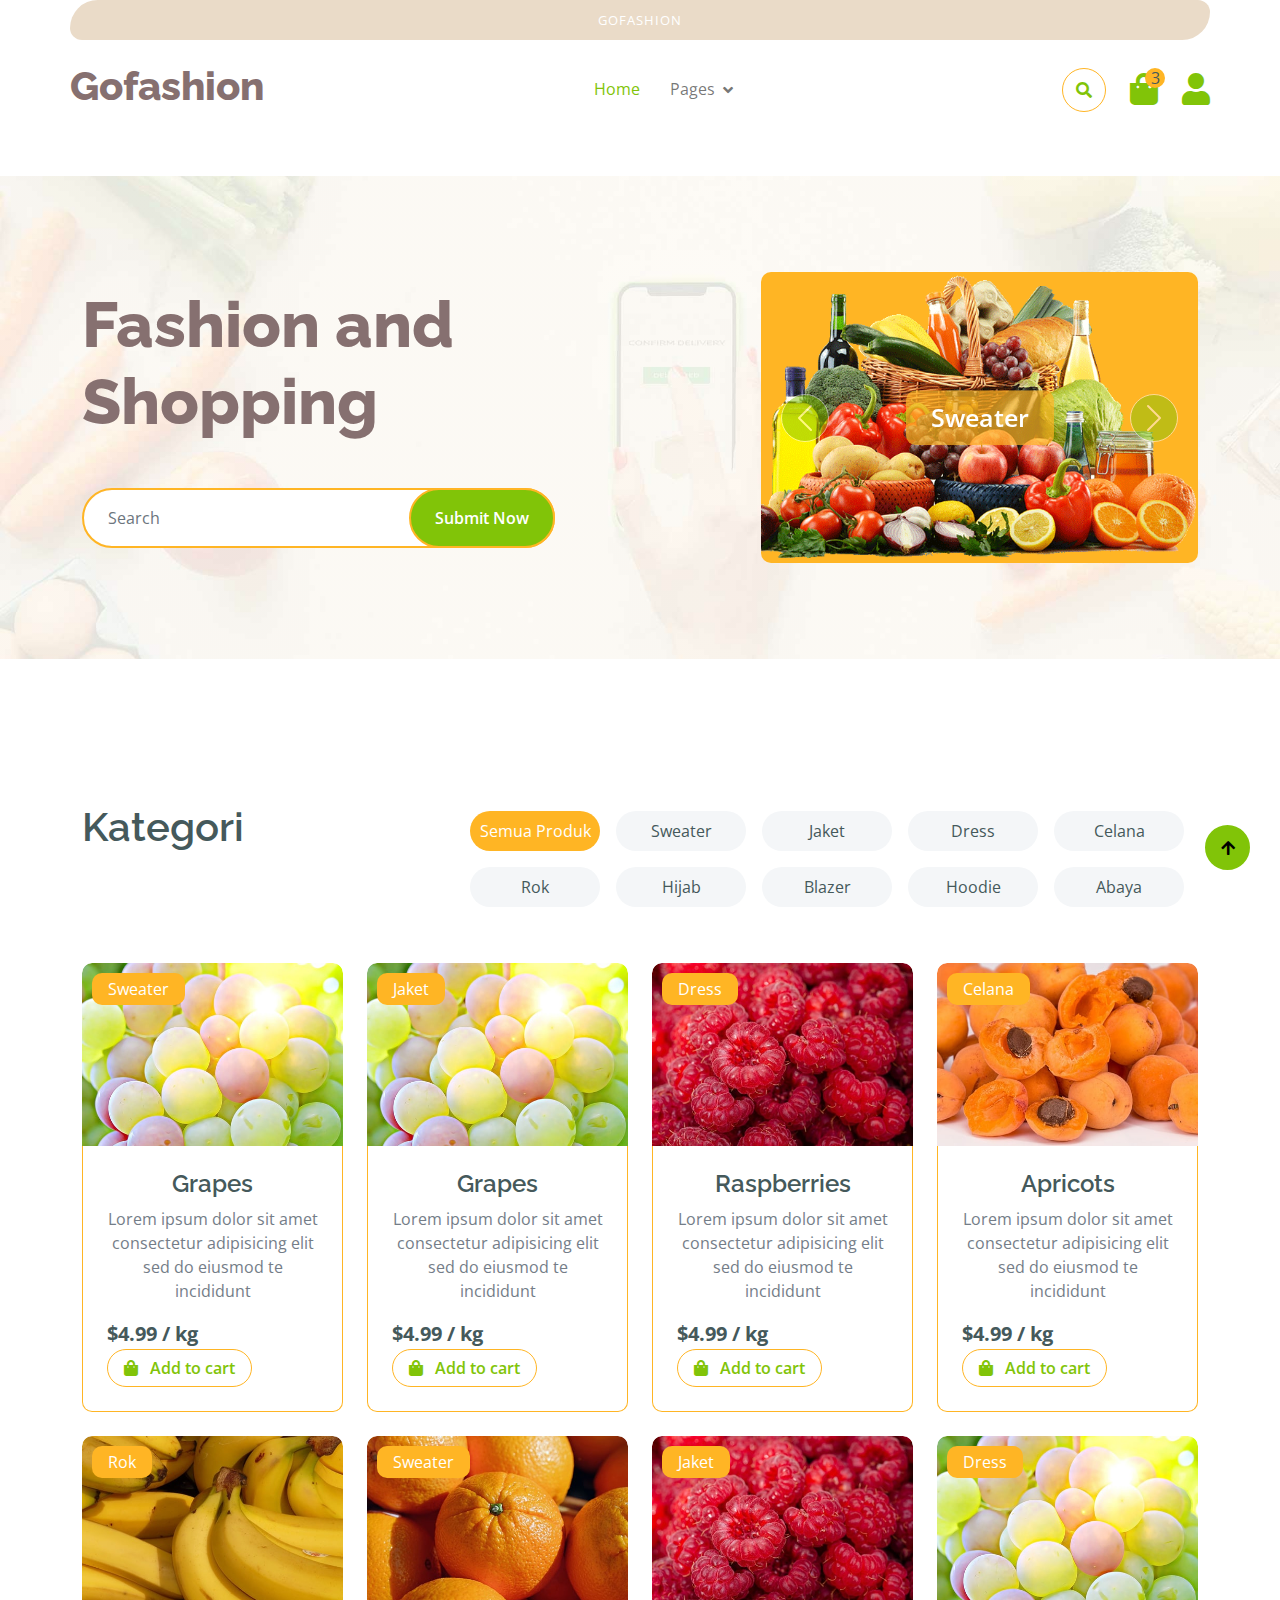
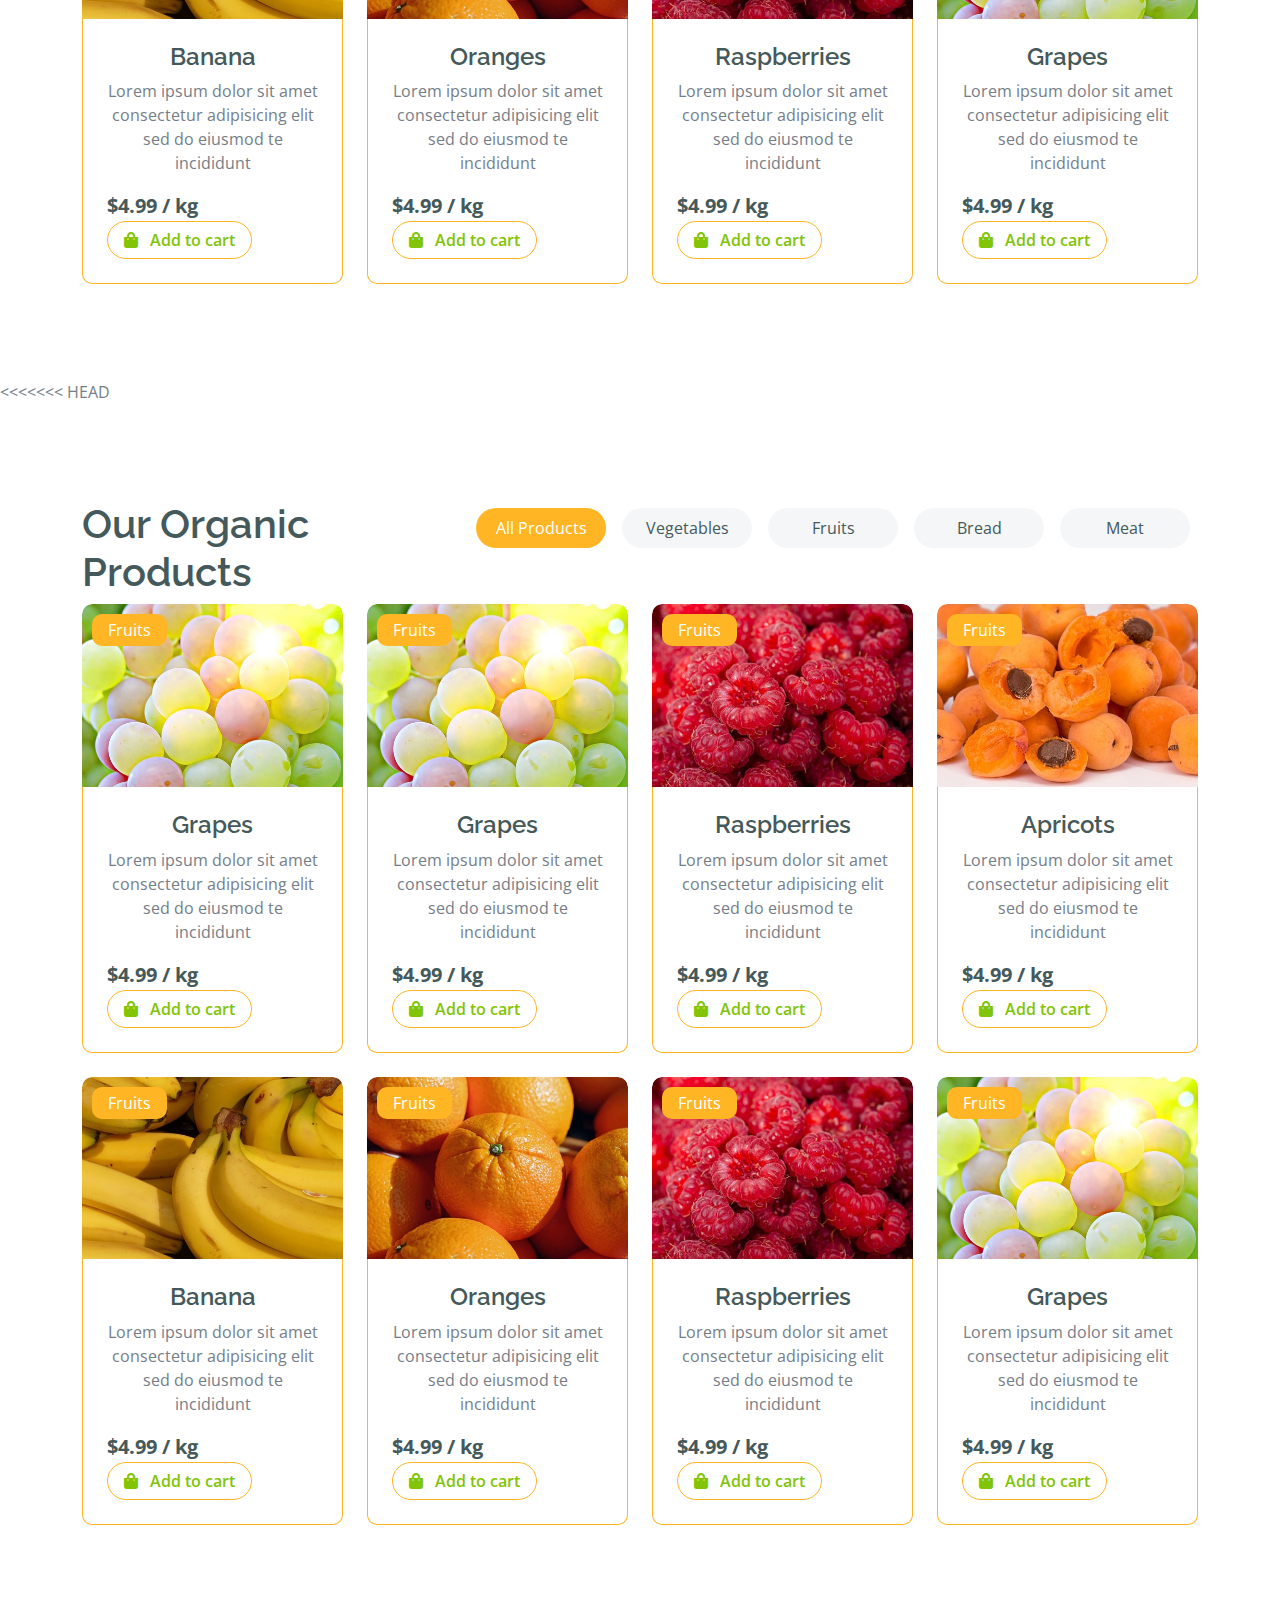
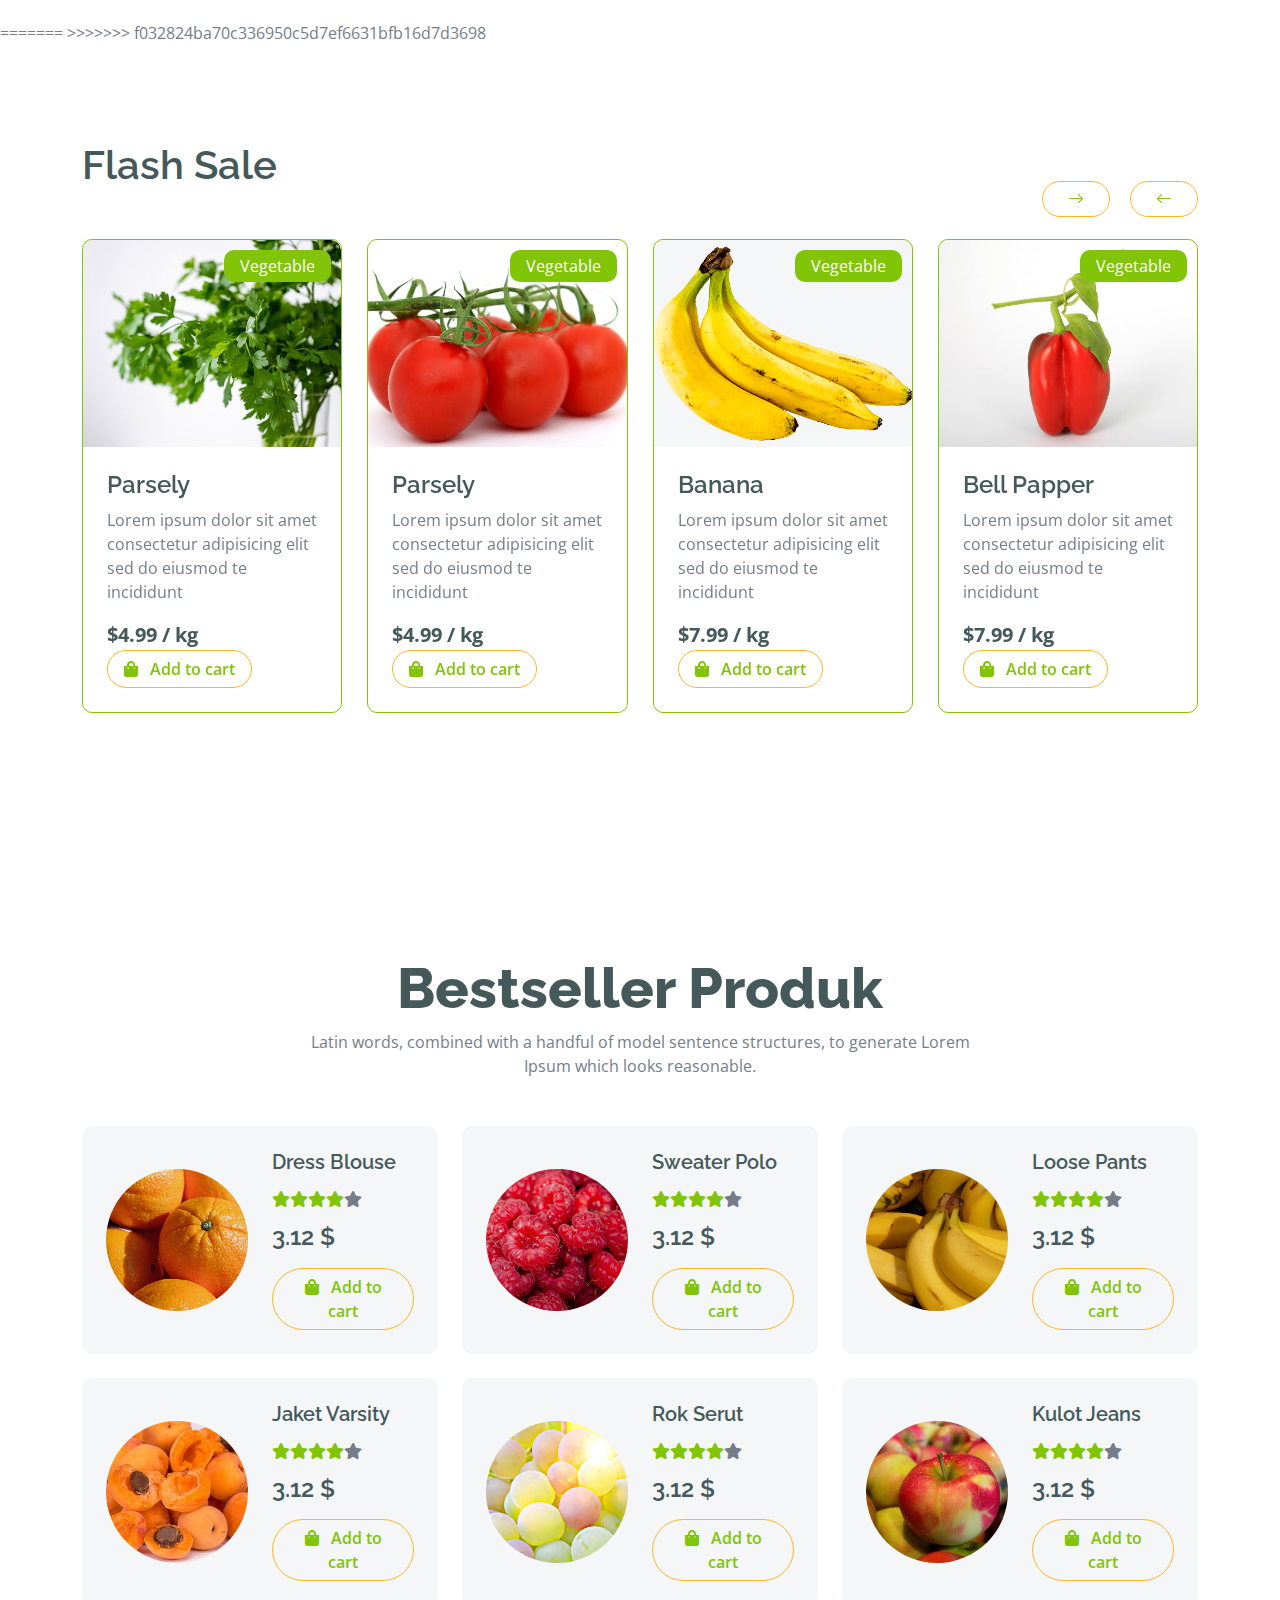
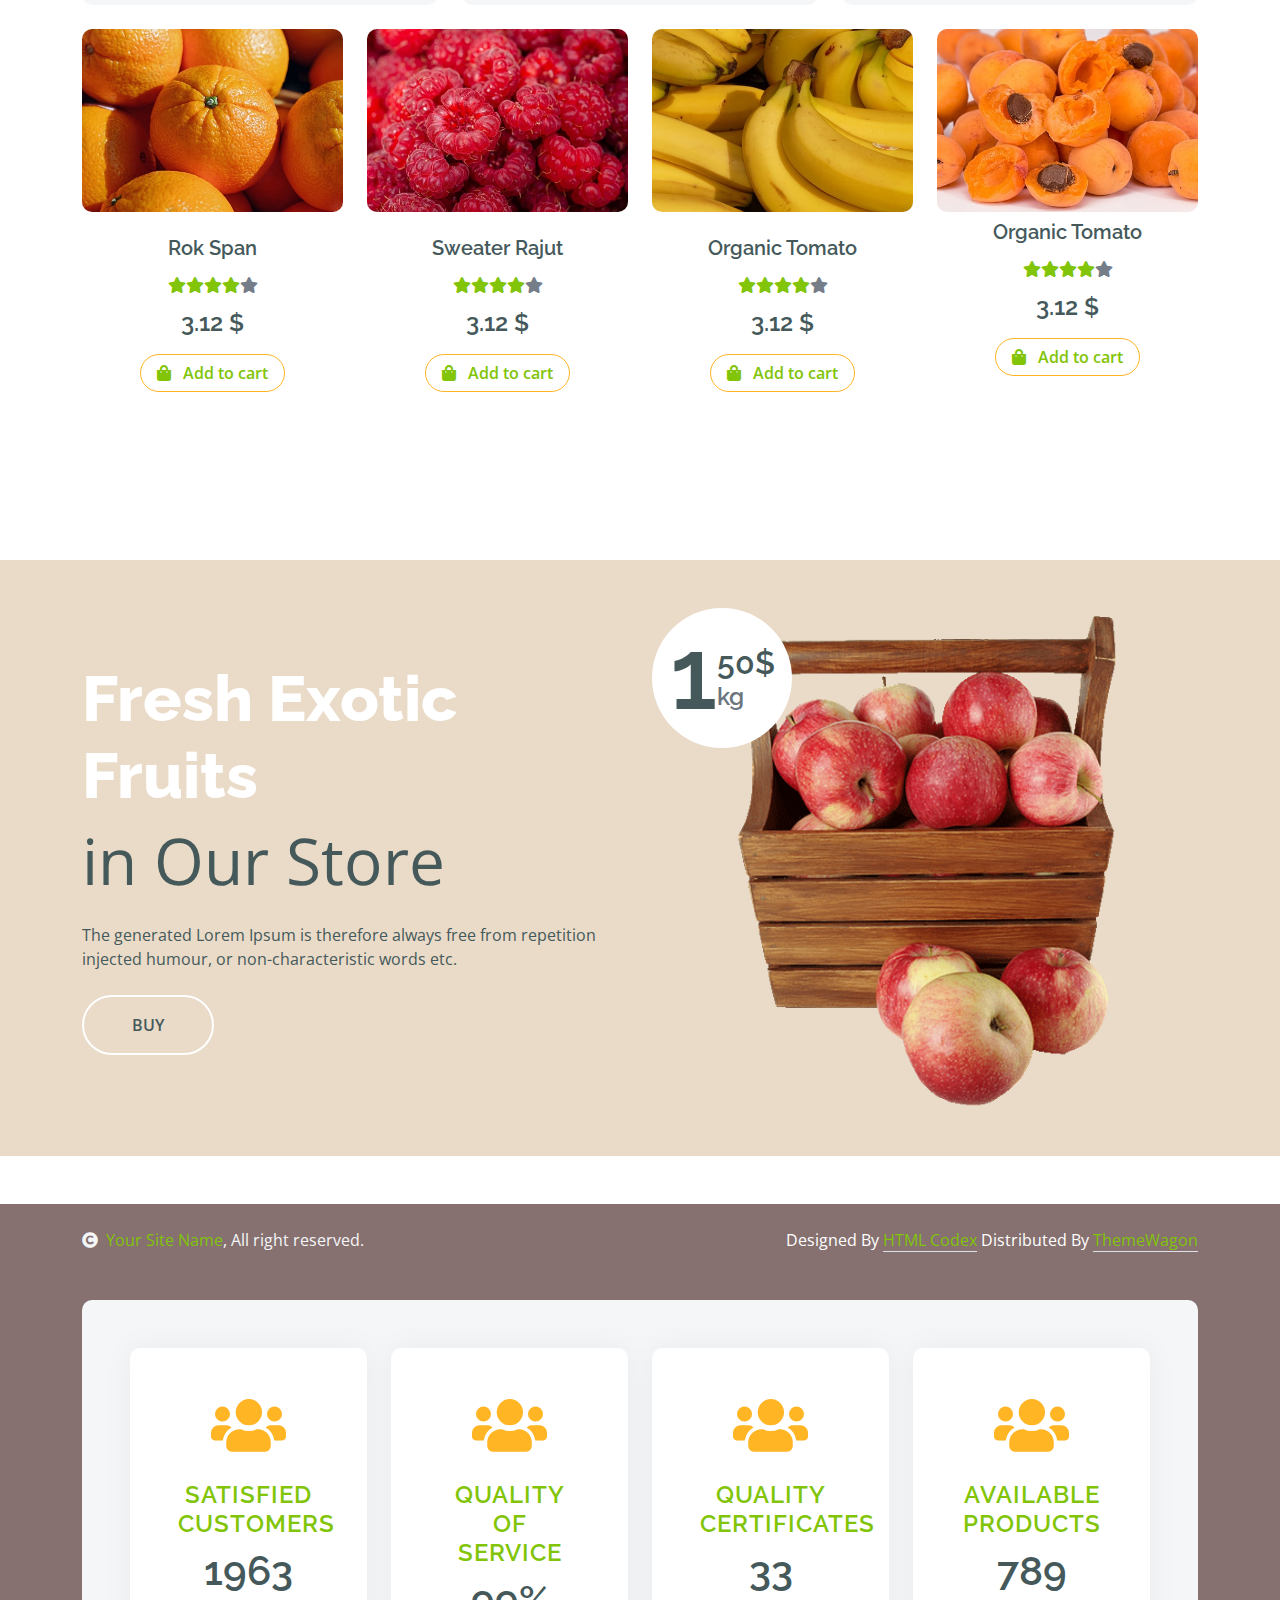
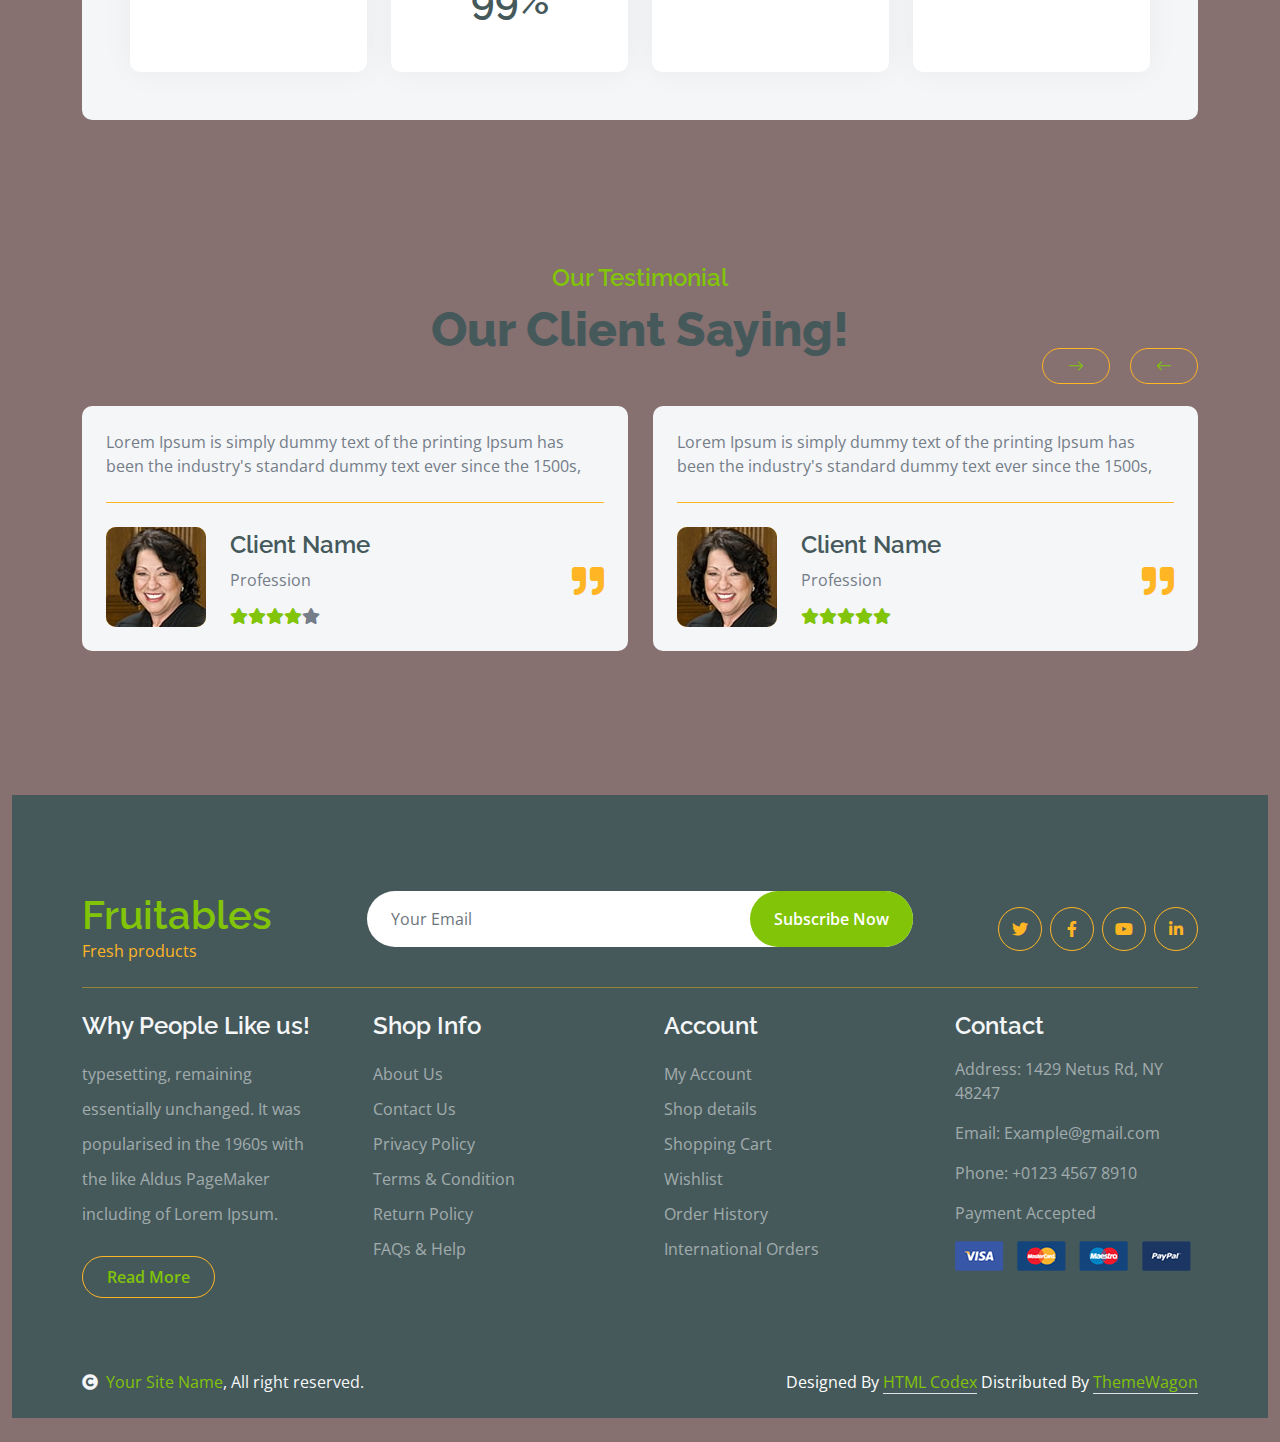
==== commit 2f5edfb3: "review" ====
--- a/template/fruitables-1.0.0/index.html
+++ b/template/fruitables-1.0.0/index.html
@@ -1450,7 +1450,6 @@
                 </div>
             </div>
         </div>
-<<<<<<< HEAD
         <!-- Bestsaler Product End -->
 
 
@@ -1678,16 +1677,6 @@
 
         <!-- Back to Top -->
         <a href="#" class="btn btn-primary border-3 border-primary rounded-circle back-to-top"><i class="fa fa-arrow-up"></i></a>
-=======
-    </div>
-    <!-- Copyright End -->
-
-
-
-    <!-- Back to Top -->
-    <a href="#" class="btn btn-primary border-3 border-primary rounded-circle back-to-top"><i
-            class="fa fa-arrow-up"></i></a>
->>>>>>> f032824ba70c336950c5d7ef6631bfb16d7d3698
 
 
     <!-- JavaScript Libraries -->
